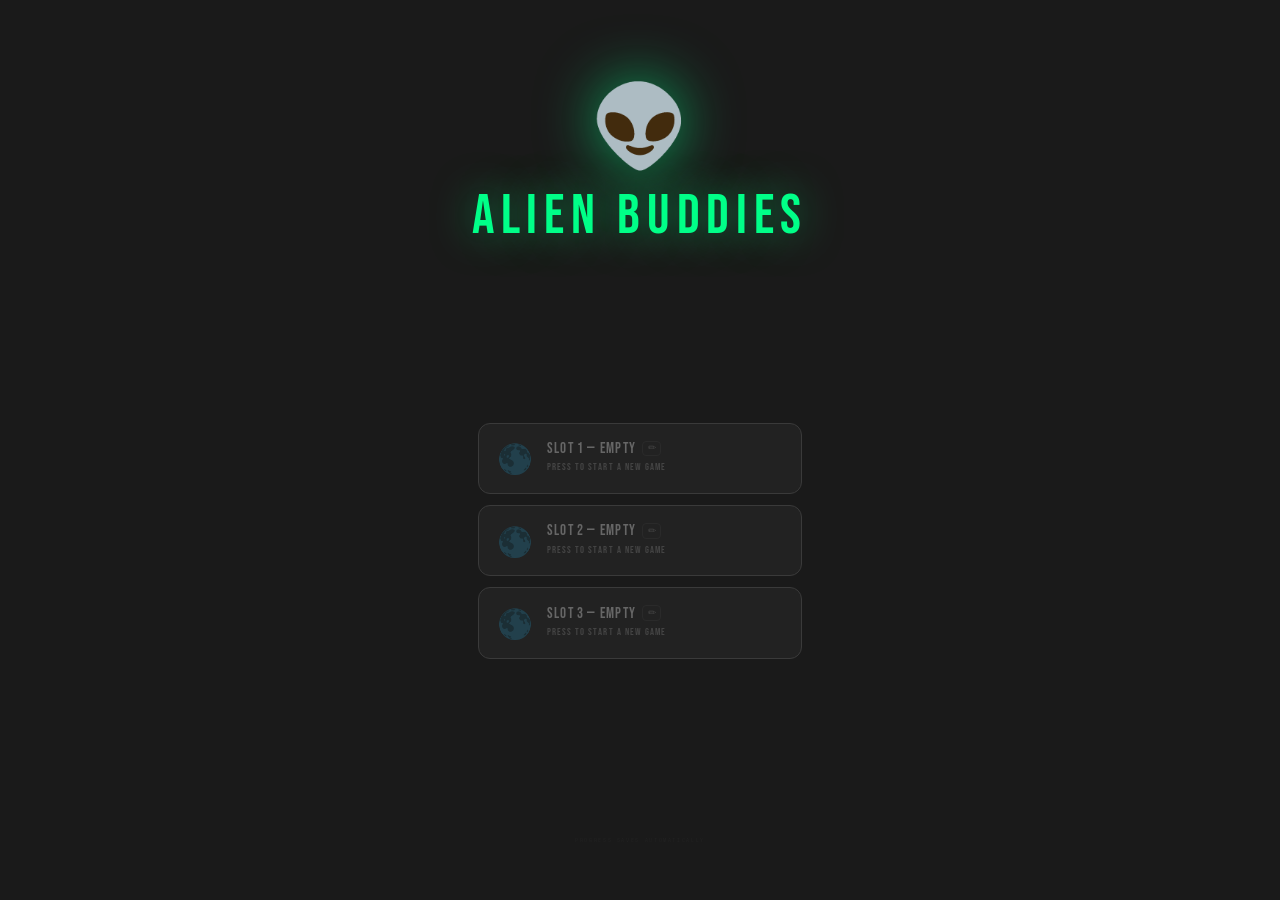
==== Alien_Buddies_-_Version_0.1.html @ 4c6b8d51 "Add files via upload" ====
<!DOCTYPE html>
<html lang="en">
<head>
<meta charset="UTF-8">
<meta name="viewport" content="width=device-width, initial-scale=1.0, user-scalable=no, viewport-fit=cover">
<meta name="apple-mobile-web-app-capable" content="yes">
<meta name="apple-mobile-web-app-status-bar-style" content="black-translucent">
<meta name="apple-mobile-web-app-title" content="Alien Buddies">
<meta name="mobile-web-app-capable" content="yes">
<meta name="theme-color" content="#000000">
<link rel="apple-touch-icon" href="[data-uri]">
<title>Alien Buddies v0.1</title>
<link rel="icon" href="data:image/svg+xml,<svg xmlns='http://www.w3.org/2000/svg' viewBox='0 0 100 100'><text y='.9em' font-size='90'>👽</text></svg>">
<link href="https://fonts.googleapis.com/css2?family=Bebas+Neue&family=Space+Mono:wght@400;700&display=swap" rel="stylesheet">
<style>
*,*::before,*::after{box-sizing:border-box;margin:0;padding:0;}
html,body{height:100%;background:#0a0a0a;color:#fff;font-family:'Space Mono',monospace;overflow:hidden;touch-action:none;user-select:none;-webkit-user-select:none;}

/* ─── SCREENS ─── */
.screen{position:fixed;inset:0;display:flex;flex-direction:column;transition:opacity .4s,transform .4s;}
#homeScreen{background:#1a1a1a;z-index:20;}
#gameScreen{z-index:10;}
.view{position:fixed;inset:0;display:flex;flex-direction:column;transition:transform .38s cubic-bezier(.4,0,.2,1);}
#gameView{transform:translateX(0);}
#storeView{transform:translateX(100%);background:#0a0a0a;z-index:10;}
#bunkerView{transform:translateX(100%);background:rgba(10,10,10,.92);z-index:10;}
body.store-open #gameView{transform:translateX(-100%);}
body.store-open #storeView{transform:translateX(0);}
body.bunker-open #gameView{transform:translateX(-100%);}
body.bunker-open #bunkerView{transform:translateX(0);}
body.bunker-open #soundboardBtn,body.bunker-open #padEditToggleBtn,body.bunker-open #partyBtn,body.bunker-open #socialsBtn{display:none!important;}
body.store-open #soundboardBtn,body.store-open #padEditToggleBtn,body.store-open #partyBtn,body.store-open #socialsBtn{display:none!important;}

/* ─── HOME ─── */
#homeScreen{align-items:center;justify-content:space-between;padding:3rem 2rem 3.5rem;}
#homeScreen.hidden{opacity:0;pointer-events:none;transform:scale(.96);}
.home-logo{display:flex;flex-direction:column;align-items:center;gap:.4rem;margin-top:1rem;}
.home-logo-emoji{font-size:clamp(4rem,18vw,7rem);filter:drop-shadow(0 0 30px rgba(0,255,136,.6));animation:logoFloat 3s ease-in-out infinite;}
@keyframes logoFloat{0%,100%{transform:translateY(0)}50%{transform:translateY(-12px)}}
.home-logo-title{font-family:'Bebas Neue',sans-serif;font-size:clamp(2.6rem,12vw,5rem);letter-spacing:.12em;color:#00ff88;line-height:1;text-shadow:0 0 40px rgba(0,255,136,.5);}
.home-logo-sub{font-size:.5rem;color:#5a9a6a;letter-spacing:.35em;text-transform:uppercase;}
.home-slots-label{font-size:.42rem;color:#888;letter-spacing:.35em;text-transform:uppercase;margin-bottom:.7rem;text-align:center;}
.home-slots{display:flex;flex-direction:column;gap:.7rem;width:100%;max-width:340px;}
.slot-card{background:#222;border:1px solid #3a3a3a;border-radius:12px;padding:.85rem 1.1rem;display:flex;align-items:center;gap:.9rem;cursor:pointer;touch-action:manipulation;transition:border-color .2s,background .2s,transform .15s;}
.slot-card:active{transform:scale(.97);}
.slot-card.has-save{border-color:#2a5a3a;}
.slot-card.has-save:active{background:#0a1a0f;border-color:#00ff88;}
.slot-card.empty-save:active{background:#1a1a1a;border-color:#333;}
.slot-icon{font-size:1.8rem;flex-shrink:0;}
.slot-info{flex:1;min-width:0;}
.slot-name{font-family:'Bebas Neue',sans-serif;font-size:1rem;letter-spacing:.1em;color:#00ff88;line-height:1;}
.slot-name.empty{color:#666;}
.slot-detail{font-family:'Bebas Neue',sans-serif;font-size:.65rem;color:#5a9a6a;letter-spacing:.1em;text-transform:uppercase;line-height:1.5;}
.slot-detail.empty{font-family:'Bebas Neue',sans-serif;color:#444;}
.slot-actions{display:flex;gap:.4rem;flex-shrink:0;}
.slot-del-btn{background:transparent;border:1px solid #555;color:#777;font-size:.7rem;padding:.3rem .5rem;border-radius:6px;cursor:pointer;touch-action:manipulation;transition:border-color .2s,color .2s;}
.slot-del-btn:active{border-color:#ff4444;color:#ff4444;}
#deleteConfirm{position:fixed;inset:0;background:rgba(0,0,0,.85);z-index:100;display:none;align-items:center;justify-content:center;flex-direction:column;gap:1rem;}
#deleteConfirm.show{display:flex;}
.confirm-box{background:#141414;border:1px solid #333;border-radius:14px;padding:1.5rem 1.8rem;text-align:center;max-width:280px;}
.confirm-title{font-family:'Bebas Neue',sans-serif;font-size:1.4rem;color:#ff4444;letter-spacing:.1em;}
.confirm-sub{font-size:.42rem;color:#666;letter-spacing:.15em;text-transform:uppercase;margin-top:.4rem;}
.confirm-btns{display:flex;gap:.7rem;margin-top:1.2rem;}
.confirm-btn{flex:1;font-family:'Bebas Neue',sans-serif;font-size:.9rem;letter-spacing:.1em;padding:.55rem;border-radius:8px;cursor:pointer;touch-action:manipulation;border:1px solid;}
.confirm-btn.yes{background:#1a0000;border-color:#ff4444;color:#ff4444;}
.confirm-btn.no{background:#1a1a1a;border-color:#333;color:#888;}

/* ─── GAME SCREEN ─── */
.app{display:flex;flex-direction:column;align-items:center;justify-content:space-between;height:100%;padding:1.4rem 1.5rem 1.5rem;padding-top:max(1.4rem,env(safe-area-inset-top,0px));position:relative;}
#alienLayer{position:fixed;inset:0;pointer-events:none;z-index:15;overflow:hidden;}
.bouncer{position:absolute;font-size:1.6rem;line-height:1;will-change:transform;display:flex;flex-direction:column;align-items:center;gap:4px;}
.bouncer-emoji{display:block;}
.bouncer-name{font-family:'Space Mono',monospace;font-size:9px;letter-spacing:.04em;white-space:nowrap;opacity:.9;text-shadow:0 1px 4px rgba(0,0,0,1),0 0 8px rgba(0,0,0,.8);transition:opacity .3s;text-align:center;max-width:64px;overflow:hidden;text-overflow:ellipsis;line-height:1;font-weight:700;}
.bouncer-name.hidden{opacity:0;}
.header{text-align:center;z-index:3;position:relative;width:100%;}
.game-title{font-family:'Bebas Neue',sans-serif;font-size:clamp(1.4rem,5.5vw,2.2rem);letter-spacing:.1em;line-height:1;color:#00ff88;transition:color .5s;display:flex;align-items:center;justify-content:center;gap:.3rem;}
.game-title-emoji{font-size:clamp(1.2rem,4.5vw,1.9rem);}
.subtitle{font-size:.42rem;color:#3a6a4a;letter-spacing:.35em;text-transform:uppercase;margin-top:.1rem;}
.btn-left{position:absolute;left:0;top:50%;transform:translateY(-50%);}
.btn-right{position:absolute;right:0;top:50%;transform:translateY(-50%);}
.nav-btn{background:#1a1a1a;border:1px solid #333;color:#e8ff00;font-family:'Bebas Neue',sans-serif;font-size:.78rem;letter-spacing:.07em;padding:.3rem .55rem;border-radius:6px;cursor:pointer;transition:background .2s,border-color .2s;touch-action:manipulation;white-space:nowrap;}
.nav-btn:active{background:#252500;border-color:#e8ff00;}
.nav-btn.alien-btn{color:#00ff88;border-color:#1a3a2a;background:#0a1a0f;}
.nav-btn.alien-btn:active{background:#001a0a;border-color:#00ff88;}

/* ─── SOUNDBOARD BUTTON (bottom left, replaces options) ─── */
#padEditToggleBtn{position:fixed;bottom:1.4rem;left:7.8rem;z-index:50;font-family:'Bebas Neue',sans-serif;font-size:.82rem;letter-spacing:.08em;padding:.42rem .72rem;border-radius:50px;border:1px solid #333;background:#111;color:#666;cursor:pointer;touch-action:manipulation;transition:border-color .2s,color .2s,background .2s;}
#socialsBtn{display:none;}
body.desktop-mode #socialsBtn{display:block;position:fixed;bottom:1.4rem;left:7.8rem;z-index:50;font-family:'Bebas Neue',sans-serif;font-size:.82rem;letter-spacing:.08em;padding:.42rem .72rem;border-radius:50px;border:1px solid #333;background:#111;color:#666;cursor:pointer;touch-action:manipulation;transition:border-color .2s,color .2s,background .2s;}
body.desktop-mode #socialsBtn:active{background:#1a1a1a;border-color:#6699ff;color:#6699ff;}
#padEditToggleBtn:active{background:#1a1a1a;border-color:#555;}
#padEditToggleBtn.active{border-color:#a0a8ff;color:#a0a8ff;background:#0a0a1a;box-shadow:0 0 12px -3px rgba(160,168,255,.5);}
#soundboardBtn{position:fixed;bottom:1.4rem;left:1.4rem;z-index:50;font-family:'Bebas Neue',sans-serif;font-size:.82rem;letter-spacing:.08em;padding:.42rem .72rem;border-radius:50px;border:1px solid #333;background:#111;color:#666;cursor:pointer;touch-action:manipulation;transition:border-color .2s,color .2s,background .2s;}
#soundboardBtn:active{background:#1a1a1a;border-color:#555;color:#aaa;}
#soundboardBtn.unlocked{border-color:#a0a8ff;color:#a0a8ff;background:#0a0a1a;}

/* ─── SOUNDBOARD PANEL ─── */
#soundboardPanel{position:fixed;bottom:4.8rem;left:1.4rem;z-index:55;background:#141414;border:1px solid #2a2a2a;border-radius:14px;padding:1rem 1.2rem;min-width:240px;max-width:290px;display:none;flex-direction:column;gap:.65rem;box-shadow:0 8px 32px rgba(0,0,0,.7);animation:panelIn .18s cubic-bezier(.34,1.2,.64,1) forwards;max-height:70vh;overflow-y:auto;}
#soundboardPanel.open{display:flex;}
@keyframes panelIn{from{opacity:0;transform:translateY(8px) scale(.97)}to{opacity:1;transform:translateY(0) scale(1)}}
.sb-title{font-family:'Bebas Neue',sans-serif;font-size:.8rem;letter-spacing:.18em;color:#444;text-transform:uppercase;padding-bottom:.4rem;border-bottom:1px solid #222;}
.sb-master-row{display:flex;align-items:center;justify-content:space-between;gap:.6rem;}
.sb-label{font-size:.38rem;letter-spacing:.15em;text-transform:uppercase;color:#888;flex-shrink:0;}
.sb-slider{flex:1;-webkit-appearance:none;appearance:none;height:3px;background:#333;border-radius:2px;outline:none;cursor:pointer;}
.sb-slider::-webkit-slider-thumb{-webkit-appearance:none;width:14px;height:14px;border-radius:50%;background:#a0a8ff;cursor:pointer;}
.sb-vol-num{font-family:'Space Mono',monospace;font-size:16px;width:38px;background:#111;border:1px solid #222;border-radius:4px;color:#888;text-align:center;padding:2px 2px;outline:none;-moz-appearance:textfield;flex-shrink:0;}
.sb-vol-num:focus{border-color:#a0a8ff;color:#a0a8ff;}
.sb-vol-num::-webkit-outer-spin-button,.sb-vol-num::-webkit-inner-spin-button{-webkit-appearance:none;}
.sb-sounds-list{display:flex;flex-direction:column;gap:.45rem;}
.sb-sound-row{display:flex;align-items:center;gap:.5rem;}
.sb-sound-dot{width:7px;height:7px;border-radius:50%;flex-shrink:0;}
.sb-sound-name{font-family:'Bebas Neue',sans-serif;font-size:.58rem;letter-spacing:.08em;flex:0 0 70px;white-space:nowrap;overflow:hidden;text-overflow:ellipsis;}
.sb-sound-slider{flex:1;-webkit-appearance:none;appearance:none;height:3px;background:#333;border-radius:2px;outline:none;cursor:pointer;}
.sb-sound-slider::-webkit-slider-thumb{-webkit-appearance:none;width:11px;height:11px;border-radius:50%;background:#a0a8ff;cursor:pointer;}
.sb-mute-btn{font-size:.75rem;padding:.1rem .3rem;border-radius:5px;border:1px solid #2a2a2a;background:#111;cursor:pointer;touch-action:manipulation;transition:all .15s;flex-shrink:0;line-height:1;}
.sb-toggle-row{display:flex;align-items:center;justify-content:space-between;gap:.5rem;}
.sb-checkbox-wrap{position:relative;display:inline-flex;align-items:center;cursor:pointer;flex-shrink:0;}
.sb-checkbox-wrap input{position:absolute;opacity:0;width:0;height:0;}
.sb-checkbox-track{width:34px;height:18px;background:#222;border-radius:9px;border:1px solid #333;transition:background .2s,border-color .2s;position:relative;display:block;}
.sb-checkbox-thumb{position:absolute;top:2px;left:2px;width:12px;height:12px;border-radius:50%;background:#555;transition:transform .2s,background .2s;}
.sb-checkbox-wrap input:checked+.sb-checkbox-track{background:#0a1a0f;border-color:#00ff88;}
.sb-checkbox-wrap input:checked+.sb-checkbox-track .sb-checkbox-thumb{transform:translateX(16px);background:#00ff88;}
.sb-mute-btn.muted{border-color:#ff4444;}

/* Score */
.score-section{text-align:center;z-index:3;}
.score{font-family:'Bebas Neue',sans-serif;font-size:clamp(2.6rem,12vw,5.5rem);line-height:1;letter-spacing:-.02em;}
.score-sub{font-family:'Space Mono',monospace;font-size:clamp(.52rem,1.8vw,.75rem);color:#3a6a4a;letter-spacing:.04em;line-height:1.3;margin-top:.15rem;min-height:.9rem;transition:opacity .3s;word-break:break-all;white-space:normal;overflow-wrap:break-word;padding:0 .5rem;}
.score.flash{text-shadow:0 0 40px rgba(255,255,255,.9);}
.multiplier{font-size:.5rem;letter-spacing:.25em;text-transform:uppercase;margin-top:.1rem;color:#e8ff00;transition:color .5s;}
.auto-info{margin-top:.28rem;display:none;flex-direction:column;align-items:center;gap:2px;}
.auto-info.visible{display:flex;}
.auto-info-row{font-size:.38rem;letter-spacing:.2em;text-transform:uppercase;color:#555;}
.auto-info-row span{color:#e8ff00;transition:color .5s;}
.auto-pulse{width:5px;height:5px;border-radius:50%;background:#e8ff00;display:inline-block;margin-right:4px;animation:pulse 1s ease-in-out infinite;vertical-align:middle;transition:background .5s;}
@keyframes pulse{0%,100%{opacity:1;transform:scale(1)}50%{opacity:.35;transform:scale(.65)}}
.alien-mult-info{margin-top:.2rem;font-size:.38rem;letter-spacing:.2em;text-transform:uppercase;color:#555;display:none;}
.alien-mult-info.visible{display:block;}
.alien-mult-info span{color:#00ff88;}

/* Dual tier grids */
.tiers-dual-wrap{display:flex;gap:18px;align-items:flex-start;justify-content:center;z-index:3;width:100%;}
.tiers-col{display:flex;flex-direction:column;align-items:center;gap:4px;overflow-y:auto;max-height:38vh;-webkit-overflow-scrolling:touch;scrollbar-width:none;}
.tiers-col::-webkit-scrollbar{display:none;}
.tiers-col-label{font-family:'Bebas Neue',sans-serif;font-size:.52rem;letter-spacing:.28em;text-transform:uppercase;color:#3a6a4a;margin-bottom:1px;}
.tiers-container{display:flex;flex-direction:column;gap:5px;align-items:center;overflow-y:auto;max-height:22vh;-webkit-overflow-scrolling:touch;scrollbar-width:none;}
.tiers-container::-webkit-scrollbar{display:none;}
.tiers-divider{width:1px;background:#222;align-self:stretch;margin:0 2px;flex-shrink:0;}
.tier-row{display:flex;align-items:center;justify-content:center;gap:0;opacity:0;transform:translateY(6px);animation:tierIn .35s ease-out forwards;}
@keyframes tierIn{to{opacity:1;transform:translateY(0);}}
.tier-spacer{width:40px;flex-shrink:0;}
.tier-dots{display:flex;gap:5px;align-items:center;justify-content:center;flex:0 0 auto;margin:0 8px;}
.tier-dot{width:9px;height:9px;border-radius:50%;background:#333;flex-shrink:0;transition:background .12s,transform .12s,box-shadow .12s;}
.tier-dot.lit{transform:scale(1.3);}
.tier-dot.pop{animation:dotPop .3s cubic-bezier(.34,1.56,.64,1) forwards;}
@keyframes dotPop{0%{transform:scale(1.3)}50%{transform:scale(1.9)}100%{transform:scale(1.3)}}
.tier-mult{font-family:'Bebas Neue',sans-serif;font-size:.8rem;letter-spacing:.05em;width:40px;flex-shrink:0;opacity:0;transition:opacity .5s;text-align:left;}
.tier-mult.show{opacity:1;}

/* ─── SEQUENCER (replaces dots when active) ─── */
.seq-area{width:100%;z-index:3;display:none;}
.seq-area.visible{display:block;}
.seq-area-header{display:flex;align-items:center;justify-content:space-between;margin-bottom:4px;}
.seq-area-label{font-family:'Bebas Neue',sans-serif;font-size:.6rem;letter-spacing:.22em;color:#3a3a6a;text-transform:uppercase;}
.seq-playpause-btn.playing{color:#00ff88;border-color:#00ff88;}
.seq-mode-pills{display:flex;gap:2px;background:#0a0a14;border:1px solid #1a1a2a;border-radius:5px;padding:2px;}
.seq-mode-pill{font-family:'Bebas Neue',sans-serif;font-size:.55rem;letter-spacing:.1em;padding:.12rem .38rem;border-radius:3px;border:none;background:transparent;color:#333;cursor:pointer;transition:all .12s;touch-action:manipulation;}
.seq-mode-pill.active{background:#1a1a3a;color:#a0a8ff;}
.seq-bpm-wrap{display:flex;align-items:center;gap:2px;}
.seq-bpm-btn{padding:.1rem .32rem!important;font-size:.85rem!important;line-height:1;}
.seq-bpm-display{font-family:'Bebas Neue',sans-serif;font-size:.72rem;letter-spacing:.08em;color:#a0a8ff;min-width:24px;text-align:center;}
.seq-bottom-row{display:flex;gap:4px;margin-top:3px;}
.seq-save-pat-btn{font-family:'Bebas Neue',sans-serif;font-size:.52rem;letter-spacing:.08em;padding:.18rem .5rem;border-radius:4px;border:1px solid #1a1a3a;background:#0d0d1c;color:#5555aa;cursor:pointer;touch-action:manipulation;transition:all .12s;white-space:nowrap;}
.seq-save-pat-btn:hover{color:#a0a8ff;border-color:#a0a8ff;}
.seq-arrange-header{display:flex;align-items:center;justify-content:space-between;margin-bottom:3px;}
/* Arrangement playhead */
.seq-arr-ph-row{display:flex;gap:2px;margin-bottom:3px;height:6px;}
.seq-arr-ph-cell{flex:1;border-radius:2px;background:#1a1a2a;transition:background .05s;}
.seq-arr-ph-cell.lit{background:#a0a8ff;box-shadow:0 0 6px #a0a8ff;}
/* Arrangement grid */
.seq-arr-grid{display:flex;gap:2px;flex-wrap:wrap;overflow-y:auto;-webkit-overflow-scrolling:touch;}
body.desktop-mode .seq-arr-grid{max-height:28vh;}
.seq-arr-bar{flex:1;min-width:calc(25% - 2px);max-width:calc(25% - 2px);aspect-ratio:1.6;border-radius:5px;border:1px solid #1a1a2a;background:#0d0d1c;display:flex;flex-direction:column;align-items:center;justify-content:center;cursor:pointer;touch-action:manipulation;transition:all .12s;overflow:hidden;position:relative;}
.seq-arr-bar:hover{border-color:#2a2a4a;}
.seq-arr-bar.playing{box-shadow:0 0 8px var(--bc,#a0a8ff);border-color:var(--bc,#a0a8ff);}
.seq-arr-bar.empty{border-style:dashed;opacity:.5;}
.seq-arr-bar-name{font-family:'Bebas Neue',sans-serif;font-size:.55rem;letter-spacing:.07em;text-align:center;padding:0 2px;line-height:1.2;white-space:nowrap;overflow:hidden;text-overflow:ellipsis;max-width:100%;}
.seq-arr-bar-idx{font-size:.38rem;letter-spacing:.1em;opacity:.4;font-family:'Bebas Neue',sans-serif;}
/* Pattern library */
.match-card{border-radius:10px;cursor:pointer;position:relative;transform-style:preserve-3d;transition:transform .4s cubic-bezier(.4,0,.2,1);touch-action:manipulation;width:100%;aspect-ratio:3/4;}
.match-card.flipped{transform:rotateY(180deg);}
.match-card.matched{transform:rotateY(180deg);pointer-events:none;}
.match-card-face{position:absolute;inset:0;border-radius:10px;backface-visibility:hidden;display:flex;align-items:center;justify-content:center;overflow:hidden;width:100%;height:100%;}
.match-card-back{background:linear-gradient(135deg,#0a1a2a,#05100a);border:1px solid #0d2a1a;}
.match-card-back::after{content:'👾';font-size:clamp(1.8rem,5cqw,2.8rem);opacity:.3;}
.match-card-front{transform:rotateY(180deg);border:2px solid transparent;font-size:clamp(1.6rem,6cqw,3rem);}
.match-card.matched .match-card-front{border-color:#00ff88;box-shadow:0 0 14px -2px rgba(0,255,136,.5);}
.match-card.wrong .match-card-front{border-color:#ff4444;}
.seq-pat-library{display:flex;flex-direction:column;gap:3px;max-height:120px;overflow-y:auto;touch-action:pan-y;-webkit-overflow-scrolling:touch;}
.seq-song-slots{display:flex;flex-direction:column;gap:3px;max-height:160px;overflow-y:auto;touch-action:pan-y;-webkit-overflow-scrolling:touch;-webkit-scrollbar:none;}
.seq-song-slot{display:flex;align-items:center;gap:6px;padding:.32rem .5rem;background:#0d0d1c;border:1px solid #1a1a2a;border-radius:7px;cursor:pointer;touch-action:manipulation;transition:border-color .1s;}
.seq-song-slot.playing{border-color:var(--sc,#a0a8ff);background:color-mix(in srgb,var(--sc,#a0a8ff) 10%,transparent);}
.seq-song-slot-idx{font-family:'Bebas Neue',sans-serif;font-size:.55rem;letter-spacing:.08em;color:#333;width:12px;flex-shrink:0;text-align:center;}
.seq-song-slot-dot{width:7px;height:7px;border-radius:50%;flex-shrink:0;}
.seq-song-slot-name{font-family:'Bebas Neue',sans-serif;font-size:.7rem;letter-spacing:.08em;flex:1;}
.seq-song-slot-bars{font-family:'Bebas Neue',sans-serif;font-size:.5rem;letter-spacing:.08em;color:#333;flex-shrink:0;}
.seq-song-slot-del{font-size:.5rem;padding:.1rem .28rem;border-radius:3px;border:1px solid #1a1a2a;background:transparent;color:#443333;cursor:pointer;touch-action:manipulation;transition:all .1s;flex-shrink:0;}
.seq-song-slot-del:hover{color:#ff4444;border-color:#ff4444;}
.seq-pat-library::-webkit-scrollbar{display:none;}
.seq-pat-row{display:flex;align-items:center;gap:5px;padding:.3rem .5rem;background:#0d0d1c;border:1px solid #1a1a2a;border-radius:7px;cursor:pointer;touch-action:manipulation;transition:all .1s;}
.seq-pat-row:hover{border-color:#2a2a3a;}
.seq-pat-row.selected{border-color:#a0a8ff;background:#0f0f22;}
.seq-pat-dot{width:8px;height:8px;border-radius:50%;flex-shrink:0;}
.seq-pat-name{font-family:'Bebas Neue',sans-serif;font-size:.72rem;letter-spacing:.08em;flex:1;}
.seq-pat-actions{display:flex;gap:3px;}
.seq-pat-load-btn,.seq-pat-del-btn{font-family:'Bebas Neue',sans-serif;font-size:.48rem;letter-spacing:.07em;padding:.12rem .32rem;border-radius:3px;border:1px solid #1a1a2a;background:transparent;cursor:pointer;touch-action:manipulation;transition:all .1s;}
.seq-pat-load-btn{color:#5555aa;}.seq-pat-load-btn:hover{color:#a0a8ff;border-color:#a0a8ff;}
.seq-pat-del-btn{color:#553333;}.seq-pat-del-btn:hover{color:#ff4444;border-color:#ff4444;}
.seq-bpm-wrap{display:flex;align-items:center;gap:3px;}
.seq-bpm-btn{padding:.1rem .35rem!important;font-size:.85rem!important;line-height:1;}
.seq-bpm-display{font-family:'Bebas Neue',sans-serif;font-size:.75rem;letter-spacing:.1em;color:#a0a8ff;min-width:28px;text-align:center;}
.seq-hdr-btn{font-size:.75rem;padding:.15rem .4rem;border-radius:4px;border:1px solid #1a1a2a;background:#0d0d1c;color:#4444aa;cursor:pointer;touch-action:manipulation;transition:all .1s;line-height:1;}
.seq-hdr-btn:hover{border-color:#a0a8ff;color:#a0a8ff;}
.seq-ph-bar{display:grid;grid-template-columns:62px 1fr 42px;gap:4px;margin-bottom:3px;}
.seq-ph-cells{display:grid;grid-template-columns:repeat(16,1fr);gap:2px;}
.seq-ph-cell{height:3px;border-radius:1px;background:#222;transition:background .04s,box-shadow .04s;}
.seq-ph-cell.lit{background:#a0a8ff;box-shadow:0 0 5px #a0a8ff;}
.seq-layer-row{display:grid;grid-template-columns:62px 1fr 42px;gap:4px;align-items:center;padding:2px 0;border-top:1px solid #1a1a1a;}
.seq-layer-row:first-of-type{border-top:none;}
.seq-snd-pill{display:flex;align-items:center;gap:4px;background:#141414;border:1px solid #1e1e1e;border-radius:5px;padding:.2rem .35rem;cursor:pointer;touch-action:manipulation;min-width:0;overflow:hidden;transition:border-color .12s;}
.seq-snd-pill:hover{border-color:#2a2a2a;}
.seq-pill-dot{width:5px;height:5px;border-radius:50%;flex-shrink:0;}
.seq-pill-name{font-family:'Bebas Neue',sans-serif;font-size:.55rem;letter-spacing:.07em;white-space:nowrap;overflow:hidden;text-overflow:ellipsis;min-width:0;}
.seq-steps{display:grid;grid-template-columns:repeat(16,1fr);gap:2px;}
.seq-step{height:18px;border-radius:3px;background:#1a1a1a;border:1px solid transparent;cursor:pointer;touch-action:manipulation;transition:background .06s,box-shadow .06s;}
.seq-step:nth-child(4n+1){border-left:2px solid #252525;}
.seq-step:hover{background:#222;}
.seq-step.on{background:var(--lc);border-color:var(--lc);box-shadow:0 0 5px -1px var(--lc);}
.seq-step.flash{animation:sflash .12s ease-out;}
@keyframes sflash{0%{filter:brightness(2.5)}100%{filter:brightness(1)}}
.seq-row-ctrl{display:flex;gap:2px;justify-content:flex-end;}
.seq-rc-btn{font-size:.5rem;width:18px;height:18px;display:flex;align-items:center;justify-content:center;border-radius:3px;border:1px solid #222;background:#141414;color:#444;cursor:pointer;touch-action:manipulation;transition:all .1s;flex-shrink:0;}
.seq-rc-btn:hover{color:#888;border-color:#333;}
.seq-rc-btn.muted{color:#ff3355;border-color:#ff3355;}
.seq-add-btn{font-family:'Bebas Neue',sans-serif;font-size:.55rem;letter-spacing:.1em;width:100%;padding:.2rem 0;margin-top:3px;border-radius:4px;border:1px dashed #222;background:transparent;color:#333;cursor:pointer;touch-action:manipulation;transition:all .12s;text-align:center;}
.seq-add-btn:hover{border-color:#33ff99;color:#33ff99;}
.seq-add-btn:disabled{opacity:.2;cursor:default;pointer-events:none;}

/* ─── FULLSCREEN SEQUENCER MODAL ─── */
#seqFullModal{position:fixed;inset:0;z-index:200;background:#080810;display:none;flex-direction:column;padding:0;}
#seqFullModal.open{display:flex;}
#seqFullInner{display:flex;flex-direction:column;width:100%;height:100%;padding:1rem 1.2rem 1.4rem;gap:.7rem;overflow:hidden;transform-origin:center center;transition:transform .28s cubic-bezier(.4,0,.2,1),opacity .28s;}
#seqFullHeader{display:flex;align-items:center;justify-content:space-between;flex-shrink:0;}
#seqFullTitle{font-family:'Bebas Neue',sans-serif;font-size:1.2rem;letter-spacing:.15em;color:#a0a8ff;}
#seqFullHint{font-size:.35rem;letter-spacing:.18em;color:#2a2a4a;text-transform:uppercase;}
body.desktop-mode #seqFullHint{display:none;}
body.desktop-mode #seqFullZoomHint{display:none;}
#seqFullCloseBtn{font-family:'Bebas Neue',sans-serif;font-size:.75rem;letter-spacing:.1em;padding:.3rem .7rem;border-radius:6px;border:1px solid #a0a8ff;background:#0a0a1a;color:#a0a8ff;cursor:pointer;touch-action:manipulation;}
#seqFullPhBar{display:grid;grid-template-columns:repeat(16,1fr);gap:3px;flex-shrink:0;}
#seqFullPhBar{grid-template-columns:80px 1fr 52px;gap:6px;}
#seqFullPhBar .seq-ph-cells{}
#seqFullPhBar .seq-ph-cell{height:5px;}
#seqFullLayers{flex:1;display:flex;flex-direction:column;gap:6px;overflow-y:auto;}
#seqFullLayers .seq-layer-row{display:grid;grid-template-columns:80px 1fr 52px;gap:6px;padding:4px 0;border-top:1px solid #1a1a1a;}
#seqFullLayers .seq-layer-row:first-of-type{border-top:none;}
#seqFullLayers .seq-snd-pill{padding:.3rem .5rem;}
#seqFullLayers .seq-pill-name{font-size:.72rem;}
#seqFullLayers .seq-steps{gap:3px;}
#seqFullLayers .seq-step{height:clamp(28px,5vh,48px);border-radius:5px;}
#seqFullLayers .seq-step:nth-child(4n+1){border-left:3px solid #252525;}
#seqFullLayers .seq-rc-btn{width:24px;height:24px;font-size:.65rem;}
#seqFullAddBtn{flex-shrink:0;font-size:.7rem;padding:.35rem 0;}

/* ─── VIEW TOGGLE BAR ─── */
.view-toggle-bar{display:flex;gap:5px;width:100%;z-index:3;margin-bottom:4px;}
.vtb-btn{flex:1;font-family:'Bebas Neue',sans-serif;font-size:.85rem;letter-spacing:.12em;padding:.25rem .5rem;border-radius:6px;border:1px solid #1a1a2a;background:#0d0d1c;color:#2a2a5a;cursor:pointer;touch-action:manipulation;transition:all .18s;}
.vtb-btn.active{background:#1a1a3a;border-color:#a0a8ff;color:#a0a8ff;box-shadow:0 0 14px -4px rgba(160,168,255,.55);}
.vtb-btn:not(.active):hover{border-color:#2a2a44;color:#4a4a88;}

.pad-edit-btn{font-family:'Bebas Neue',sans-serif;font-size:.72rem;letter-spacing:.12em;padding:.28rem .65rem;border-radius:6px;border:1px solid #2a2a2a;background:#111;color:#555;cursor:pointer;touch-action:manipulation;transition:all .15s;}
.pad-edit-btn:hover{border-color:#a0a8ff;color:#a0a8ff;}
.pad-edit-btn.active{border-color:#a0a8ff;color:#a0a8ff;background:#0a0a1a;box-shadow:0 0 10px -3px rgba(160,168,255,.5);}
.sb-editpads-btn{font-family:'Bebas Neue',sans-serif;font-size:.62rem;letter-spacing:.1em;padding:.22rem .55rem;border-radius:6px;border:1px solid #2a2a2a;background:#111;color:#555;cursor:pointer;touch-action:manipulation;transition:all .15s;white-space:nowrap;}
.sb-editpads-btn:hover{border-color:#a0a8ff;color:#a0a8ff;}
.sb-editpads-btn.active{border-color:#a0a8ff;color:#a0a8ff;background:#0a0a1a;box-shadow:0 0 8px -2px rgba(160,168,255,.5);}
.pad.edit-mode{border-color:#a0a8ff !important;box-shadow:0 0 0 1px #a0a8ff,0 0 12px -2px rgba(160,168,255,.4) !important;}
.pad.edit-mode .pad-edit-hint{display:flex;}
.pad-edit-hint{display:none;position:absolute;inset:0;align-items:center;justify-content:center;font-size:1.1rem;background:rgba(10,10,26,.55);border-radius:inherit;pointer-events:none;}

/* ─── DRUM PAD GRID ─── */
.pad-area{width:100%;z-index:3;padding-bottom:4.5rem;}
body.desktop-mode .pad-area{padding-bottom:1rem;max-width:480px;width:100%;margin:0 auto;}
body.desktop-mode .pad{aspect-ratio:4/3;}
body.desktop-mode .pad-grid[data-pads="1"]{grid-template-columns:1fr;max-width:160px;margin:0 auto;}
body.desktop-mode .pad-grid[data-pads="2"]{max-width:326px;margin:0 auto;}
/* Compact pad layout when arrangement view is active */
body.desktop-mode.arr-mode .pad-area{max-width:100%;}
body.desktop-mode.arr-mode .pad{aspect-ratio:5/2;}
body.desktop-mode.arr-mode .pad-grid{grid-template-columns:repeat(4,1fr)!important;grid-template-rows:unset!important;}
body.desktop-mode.arr-mode .pad-grid[data-pads="1"]{grid-template-columns:1fr!important;max-width:140px;}
body.desktop-mode.arr-mode .pad-grid[data-pads="2"]{grid-template-columns:1fr 1fr!important;max-width:unset;}
body.desktop-mode.arr-mode .pad-grid[data-pads="3"]{grid-template-columns:1fr 1fr 1fr!important;}
.pad-count-selector{display:flex;gap:4px;justify-content:center;margin-bottom:6px;flex-wrap:wrap;}
.pad-count-btn{font-family:'Bebas Neue',sans-serif;font-size:.72rem;letter-spacing:.1em;width:28px;height:28px;border-radius:6px;border:1px solid #2a2a2a;background:#111;color:#555;cursor:pointer;touch-action:manipulation;transition:all .15s;display:flex;align-items:center;justify-content:center;flex-shrink:0;}
.pad-count-btn.active{border-color:#a0a8ff;color:#a0a8ff;background:#0a0a1a;}
.pad-count-btn.locked{opacity:.25;cursor:not-allowed;}
.pad-grid{display:grid;gap:6px;width:100%;}
.pad-grid[data-pads="1"]{grid-template-columns:1fr;}
.pad-grid[data-pads="2"]{grid-template-columns:1fr 1fr;}
.pad-grid[data-pads="3"]{grid-template-columns:1fr 1fr 1fr;}
.pad-grid[data-pads="4"]{grid-template-columns:1fr 1fr;grid-template-rows:1fr 1fr;}
.pad-grid[data-pads="5"]{grid-template-columns:1fr 1fr 1fr;grid-template-rows:1fr 1fr;}
.pad-grid[data-pads="6"]{grid-template-columns:1fr 1fr 1fr;grid-template-rows:1fr 1fr;}
.pad-grid[data-pads="7"]{grid-template-columns:1fr 1fr 1fr 1fr;grid-template-rows:1fr 1fr;}
.pad-grid[data-pads="8"]{grid-template-columns:1fr 1fr 1fr 1fr;grid-template-rows:1fr 1fr;}
.pad{position:relative;overflow:hidden;border-radius:10px;background:#141414;border:1px solid #1e1e1e;cursor:pointer;touch-action:manipulation;transition:transform .08s cubic-bezier(.34,1.56,.64,1),box-shadow .12s,border-color .15s;display:flex;flex-direction:column;align-items:flex-start;justify-content:flex-end;padding:.45rem .55rem;aspect-ratio:1.4/1;}
.pad::before{content:'';position:absolute;inset:0;border-radius:inherit;background:radial-gradient(ellipse at 30% 30%,var(--pc) 0%,transparent 65%);opacity:.08;transition:opacity .12s;pointer-events:none;}
.pad.lit::before{opacity:.45;}
.pad.lit{transform:scale(.9);box-shadow:0 0 0 1px var(--pc),0 0 14px -3px var(--pc);}
.pad.lit .pad-rip{animation:prip .36s ease-out forwards;}
.pad-rip{position:absolute;inset:0;border-radius:inherit;pointer-events:none;background:radial-gradient(circle,var(--pc) 0%,transparent 70%);opacity:0;transform:scale(.3);}
@keyframes prip{0%{opacity:.25;transform:scale(.3)}100%{opacity:0;transform:scale(1.1)}}
.pad-dot{position:absolute;top:6px;right:6px;width:4px;height:4px;border-radius:50%;background:var(--pc);opacity:.35;transition:opacity .12s,box-shadow .12s;}
.pad.lit .pad-dot{opacity:1;box-shadow:0 0 5px 1px var(--pc);}
.pad-name{font-family:'Bebas Neue',sans-serif;font-size:clamp(.65rem,1.8vw,.88rem);letter-spacing:.09em;color:var(--pc);line-height:1;position:relative;z-index:1;}
.pad-sub{font-size:.28rem;letter-spacing:.12em;color:#444;text-transform:uppercase;margin-top:.1rem;position:relative;z-index:1;white-space:nowrap;overflow:hidden;text-overflow:ellipsis;max-width:100%;}
.pad-click-hint{position:absolute;inset:0;display:flex;align-items:center;justify-content:center;font-family:'Bebas Neue',sans-serif;font-size:clamp(.9rem,3vw,1.3rem);letter-spacing:.1em;color:rgba(255,255,255,.85);text-shadow:0 0 12px rgba(255,255,255,.4);pointer-events:none;z-index:2;text-align:center;padding:.3rem;}
.pad.no-sound{border-color:#2a1a1a;}
.pad.no-sound .pad-name{color:#553333;}
/* pad that's unlocked but has no sound assigned */
.pad.edit-mode{border-color:#a0a8ff!important;cursor:crosshair;}

/* ─── ALIEN PROFILE MODAL ─── */
#alienNameModal{position:fixed;inset:0;z-index:210;background:rgba(0,0,0,.82);display:none;align-items:center;justify-content:center;backdrop-filter:blur(8px);}
#alienNameModal.open{display:flex;}
#alienNameBox{background:#0a1a0f;border:1px solid var(--anc,#00ff88);border-radius:20px;padding:1.5rem 1.6rem 1.3rem;width:min(300px,88vw);display:flex;flex-direction:column;align-items:center;gap:.75rem;box-shadow:0 0 50px rgba(0,255,136,.12);animation:anmIn .22s cubic-bezier(.34,1.2,.64,1);position:relative;}
@keyframes anmIn{from{transform:scale(.88);opacity:0}to{transform:scale(1);opacity:1}}
#alienNameClose{position:absolute;top:.75rem;right:.75rem;font-size:.8rem;padding:.2rem .45rem;border-radius:5px;border:1px solid #1a3a2a;background:transparent;color:#3a6a4a;cursor:pointer;transition:all .12s;line-height:1;}
#alienNameClose:hover{color:#00ff88;border-color:#00ff88;}
#anmNavRow{display:flex;align-items:center;justify-content:space-between;width:100%;gap:.5rem;margin-top:.5rem;padding-top:.75rem;border-top:1px solid #1a3a2a;}
.anm-nav-btn{font-family:'Bebas Neue',sans-serif;font-size:1.8rem;line-height:1;padding:.1rem .6rem;border-radius:8px;border:1px solid #1a3a2a;background:transparent;color:#3a6a4a;cursor:pointer;touch-action:manipulation;transition:all .12s;flex-shrink:0;}
.anm-nav-btn:hover{color:var(--anc,#00ff88);border-color:var(--anc,#00ff88);}
.anm-nav-btn:disabled{opacity:.2;cursor:default;}
#anmCounter{font-family:'Bebas Neue',sans-serif;font-size:.75rem;letter-spacing:.2em;color:#3a6a4a;flex:1;text-align:center;}
#alienNamePreview{font-size:3.8rem;filter:drop-shadow(0 0 14px var(--anc,#00ff88));line-height:1;margin:.2rem 0;}
#anmName{font-family:'Bebas Neue',sans-serif;font-size:1.3rem;letter-spacing:.1em;color:var(--anc,#00ff88);min-height:1.4rem;text-align:center;}
#anmEditSection{width:100%;display:flex;flex-direction:column;gap:.5rem;}
#alienNameInput{font-family:'Space Mono',monospace;font-size:16px;background:#061208;border:1px solid #1a3a2a;border-radius:8px;padding:.5rem .7rem;color:#00ff88;outline:none;width:100%;text-align:center;letter-spacing:.05em;box-sizing:border-box;}
#alienNameInput:focus{border-color:var(--anc,#00ff88);}
#alienNameInput::placeholder{color:#1a4a2a;}
#alienNameBtns{display:flex;gap:.5rem;}
#alienNameSave{flex:1;font-family:'Bebas Neue',sans-serif;font-size:.85rem;letter-spacing:.1em;padding:.38rem;border-radius:8px;border:1px solid var(--anc,#00ff88);background:#0a2015;color:var(--anc,#00ff88);cursor:pointer;touch-action:manipulation;transition:all .15s;}
#alienNameSave:hover{background:#0a3020;}
#alienNameClear{font-family:'Bebas Neue',sans-serif;font-size:.85rem;letter-spacing:.1em;padding:.38rem .65rem;border-radius:8px;border:1px solid #1a3a2a;background:transparent;color:#3a6a4a;cursor:pointer;touch-action:manipulation;transition:all .15s;}
#alienNameClear:hover{color:#ff4444;border-color:#ff4444;}
#anmEditBtn{font-family:'Bebas Neue',sans-serif;font-size:.75rem;letter-spacing:.12em;padding:.28rem .7rem;border-radius:6px;border:1px solid #1a3a2a;background:transparent;color:#3a6a4a;cursor:pointer;touch-action:manipulation;transition:all .12s;align-self:center;}
#anmEditBtn:hover{color:var(--anc,#00ff88);border-color:var(--anc,#00ff88);}

/* ─── SCORE STATS MODAL ─── */
#scoreStatsModal{position:fixed;inset:0;z-index:195;background:rgba(0,0,0,.82);display:none;align-items:flex-end;justify-content:center;backdrop-filter:blur(8px);}
#scoreStatsModal.open{display:flex;}
#scoreStatsBox{background:#0a0a1a;border:1px solid #1a1a2a;border-radius:20px 20px 0 0;width:100%;max-width:500px;max-height:82vh;display:flex;flex-direction:column;animation:slideUp .22s cubic-bezier(.34,1.1,.64,1);}
#scoreStatsHeader{display:flex;align-items:center;justify-content:space-between;padding:1.1rem 1.3rem .8rem;flex-shrink:0;border-bottom:1px solid #1a1a2a;}
#scoreStatsTitle{font-family:'Bebas Neue',sans-serif;font-size:1.1rem;letter-spacing:.18em;color:#a0a8ff;}
#scoreStatsClose{font-size:.85rem;padding:.22rem .5rem;border-radius:6px;border:1px solid #1a1a2a;background:transparent;color:#444;cursor:pointer;transition:all .12s;}
#scoreStatsClose:hover{color:#a0a8ff;border-color:#a0a8ff;}
#scoreStatsList{flex:1;overflow-y:auto;padding:.8rem 1.1rem 2rem;display:flex;flex-direction:column;gap:.55rem;touch-action:pan-y;-webkit-overflow-scrolling:touch;}
#scoreStatsList::-webkit-scrollbar{display:none;}
.ss-section-label{font-family:'Bebas Neue',sans-serif;font-size:.62rem;letter-spacing:.2em;color:#333;margin-top:.4rem;}
.ss-row{display:flex;align-items:center;gap:.75rem;padding:.6rem .8rem;background:#0d0d1d;border:1px solid #1a1a2a;border-radius:10px;}
.ss-row.active{border-color:#2a2a4a;background:#0f0f22;}
.ss-icon{font-size:1.3rem;flex-shrink:0;width:2rem;text-align:center;}
.ss-info{flex:1;min-width:0;}
.ss-label{font-family:'Bebas Neue',sans-serif;font-size:.85rem;letter-spacing:.1em;color:#555;}
.ss-label.active{color:#a0a8ff;}
.ss-desc{font-size:.55rem;color:#333;letter-spacing:.08em;margin-top:1px;}
.ss-desc.active{color:#555;}
.ss-val{font-family:'Bebas Neue',sans-serif;font-size:1.3rem;letter-spacing:.04em;color:#2a2a4a;text-align:right;flex-shrink:0;}
.ss-val.active{color:#e0e8ff;}
.ss-val.gold{color:#ffcc44;}
.ss-val.green{color:#00ff88;}
.ss-total-row{display:flex;align-items:center;justify-content:space-between;padding:.8rem 1rem;background:#0a0a20;border:1px solid #2a2a5a;border-radius:12px;margin-top:.3rem;}
.ss-total-label{font-family:'Bebas Neue',sans-serif;font-size:.85rem;letter-spacing:.15em;color:#5555aa;}
.ss-total-val{font-family:'Bebas Neue',sans-serif;font-size:1.8rem;letter-spacing:.04em;color:#a0a8ff;}

/* ─── PAD ASSIGN MODAL ─── */
#padAssignModal{position:fixed;inset:0;z-index:190;background:rgba(0,0,0,.75);display:none;align-items:flex-end;justify-content:center;backdrop-filter:blur(4px);}
#padAssignModal.open{display:flex;}
#padAssignInner{background:#0d0d1c;border:1px solid #1a1a2a;border-radius:18px 18px 0 0;width:100%;max-width:500px;max-height:75vh;display:flex;flex-direction:column;padding:1.1rem 1.2rem 2rem;gap:.65rem;animation:slideUp .22s cubic-bezier(.34,1.1,.64,1);touch-action:pan-y;}
@keyframes slideUp{from{transform:translateY(40px);opacity:0}to{transform:translateY(0);opacity:1}}
#padAssignHeader{display:flex;align-items:center;justify-content:space-between;flex-shrink:0;}
#padAssignTitle{font-family:'Bebas Neue',sans-serif;font-size:1.1rem;letter-spacing:.15em;color:#a0a8ff;}
#padAssignClose{font-size:.9rem;padding:.25rem .55rem;border-radius:6px;border:1px solid #1a1a2a;background:#111;color:#555;cursor:pointer;touch-action:manipulation;transition:all .12s;}
#padAssignClose:hover{color:#a0a8ff;border-color:#a0a8ff;}
#padAssignFilters{display:flex;gap:5px;flex-wrap:wrap;flex-shrink:0;}
#padAssignList{flex:1;min-height:0;overflow-y:scroll;display:flex;flex-direction:column;gap:3px;touch-action:pan-y;-webkit-overflow-scrolling:touch;overscroll-behavior:contain;}
#padAssignList::-webkit-scrollbar{width:3px;}
#padAssignList::-webkit-scrollbar-track{background:transparent;}
#padAssignList::-webkit-scrollbar-thumb{background:#2a2a4a;border-radius:2px;}
.pa-filter-chip{font-family:'Bebas Neue',sans-serif;font-size:.58rem;letter-spacing:.08em;padding:.12rem .42rem;border-radius:4px;border:1px solid #1a1a2a;background:#111;color:#444;cursor:pointer;touch-action:manipulation;transition:all .1s;}
.pa-filter-chip.on{border-color:#a0a8ff;color:#a0a8ff;background:#0a0a1a;}
.pa-item{display:flex;align-items:center;gap:10px;padding:.55rem .65rem;border-radius:9px;border:1px solid transparent;cursor:pointer;touch-action:manipulation;transition:background .07s,border-color .07s;}
.pa-item:hover{background:#111;}
.pa-item.active{background:#0d0d22;border-color:#a0a8ff;}
.pa-dot{width:8px;height:8px;border-radius:50%;flex-shrink:0;}
.pa-info{flex:1;min-width:0;}
.pa-name{font-family:'Bebas Neue',sans-serif;font-size:.9rem;letter-spacing:.08em;line-height:1;}
.pa-desc{font-size:.3rem;letter-spacing:.12em;text-transform:uppercase;color:#444;margin-top:2px;}
.pa-vol-wrap{display:flex;align-items:center;gap:6px;flex-shrink:0;}
.pa-vol-slider{-webkit-appearance:none;appearance:none;width:60px;height:3px;background:#222;border-radius:2px;outline:none;cursor:pointer;}
.pa-vol-slider::-webkit-slider-thumb{-webkit-appearance:none;width:11px;height:11px;border-radius:50%;background:#a0a8ff;cursor:pointer;}
.pa-preview{font-size:.55rem;padding:.18rem .38rem;border-radius:4px;border:1px solid #1a1a2a;color:#444;background:#111;cursor:pointer;touch-action:manipulation;transition:all .1s;flex-shrink:0;}
.pa-vol-num{font-family:'Space Mono',monospace;font-size:16px;width:38px;background:#111;border:1px solid #1a1a2a;border-radius:4px;color:#888;text-align:center;padding:2px 2px;outline:none;-moz-appearance:textfield;}
.pa-vol-num:focus{border-color:#a0a8ff;color:#a0a8ff;}
.pa-vol-num::-webkit-outer-spin-button,.pa-vol-num::-webkit-inner-spin-button{-webkit-appearance:none;}
.pa-preview:hover{color:#aaa;}

/* notification toast */
.edit-mode-badge{display:none;}
.edit-mode-badge.show{opacity:1;}
.toast{position:fixed;top:5.2rem;left:50%;transform:translateX(-50%);background:#1a1a2a;border:1px solid #a0a8ff;border-radius:10px;padding:.65rem 1.1rem;color:#a0a8ff;font-family:'Bebas Neue',sans-serif;font-size:.75rem;letter-spacing:.1em;z-index:200;opacity:0;pointer-events:none;transition:opacity .3s;text-align:center;max-width:260px;}
.toast.show{opacity:1;}

/* ─── PAGE HEADER ─── */
.page-header{display:flex;align-items:center;padding:1.7rem 1.4rem .85rem;padding-top:max(1.7rem,env(safe-area-inset-top,0px));gap:1rem;flex-shrink:0;}
.back-btn{background:#1a1a1a;border:1px solid #333;color:#e8ff00;font-family:'Bebas Neue',sans-serif;font-size:1rem;letter-spacing:.1em;padding:.4rem .8rem;border-radius:6px;cursor:pointer;flex-shrink:0;touch-action:manipulation;transition:background .2s;}
.back-btn:active{background:#252500;}
.page-title-wrap{flex:1;}
.page-title{font-family:'Bebas Neue',sans-serif;font-size:1.8rem;letter-spacing:.1em;color:#e8ff00;line-height:1;}
.page-sub{font-size:.44rem;color:#666;letter-spacing:.25em;text-transform:uppercase;margin-top:.2rem;}
.page-sub span{color:#e8ff00;}

/* ─── STORE ─── */
.store-scroll{flex:1;overflow-y:auto;overflow-x:hidden;padding:0 1.1rem 2rem;-webkit-overflow-scrolling:touch;scrollbar-width:thin;scrollbar-color:#2a2a4a #0d0d1c;}
.store-scroll::-webkit-scrollbar{width:5px;}
.store-scroll::-webkit-scrollbar-track{background:#0d0d1c;border-radius:3px;}
.store-scroll::-webkit-scrollbar-thumb{background:#2a2a5a;border-radius:3px;}
.store-scroll::-webkit-scrollbar-thumb:hover{background:#4444aa;}
.store-section-label{font-family:'Bebas Neue',sans-serif;font-size:.65rem;letter-spacing:.22em;color:#333;text-transform:uppercase;padding:.5rem 0 .3rem;border-top:1px solid #1a1a1a;margin-top:.7rem;}
.store-section-label:first-child{border-top:none;margin-top:0;}
.tracks-row{display:flex;gap:.7rem;margin-top:.6rem;}
.upgrade-card{flex:1;background:#141414;border:1px solid #222;border-radius:12px;overflow:hidden;display:flex;flex-direction:column;}
.upgrade-card-header{padding:.7rem .85rem .5rem;border-bottom:1px solid #1c1c1c;}
.upgrade-card-title{font-family:'Bebas Neue',sans-serif;font-size:.95rem;letter-spacing:.1em;color:#e8ff00;line-height:1;}
.upgrade-card-sub{font-size:.42rem;color:#888;letter-spacing:.12em;text-transform:uppercase;margin-top:.15rem;}
.upgrade-buy-btn{margin:.55rem .8rem .8rem;background:#0f0f0f;border:1px solid #2a2a2a;border-radius:8px;padding:.6rem .7rem;cursor:pointer;touch-action:manipulation;transition:border-color .2s,background .2s;display:flex;align-items:center;gap:.45rem;}
.upgrade-buy-btn.buyable{border-color:#e8ff00;}
.upgrade-buy-btn.buyable:active{background:#1a1a00;}
.upgrade-buy-btn.locked{cursor:not-allowed;opacity:.5;}
.upgrade-buy-btn.maxed{cursor:default;opacity:.4;border-color:#333;}
.upgrade-counter{width:2.2rem;height:2.2rem;border-radius:7px;background:#1a1a1a;border:1px solid #2a2a2a;display:flex;flex-direction:column;align-items:center;justify-content:center;flex-shrink:0;}
.upgrade-counter-num{font-family:'Bebas Neue',sans-serif;font-size:1rem;color:#e8ff00;line-height:1;}
.upgrade-counter-lbl{font-size:.34rem;color:#888;letter-spacing:.08em;text-transform:uppercase;margin-top:1px;}
.upgrade-effect{flex:1;min-width:0;}
.upgrade-effect-main{font-family:'Bebas Neue',sans-serif;font-size:.85rem;letter-spacing:.07em;line-height:1.1;color:#fff;}
.upgrade-effect-sub{display:none;}
.upgrade-price{font-family:'Bebas Neue',sans-serif;font-size:.78rem;color:#e8ff00;text-align:right;flex-shrink:0;line-height:1.2;}
.upgrade-price small{display:block;font-size:.4rem;color:#999;letter-spacing:.05em;font-family:'Space Mono',monospace;}
.upgrade-price.cant-afford{color:#ff4444;}
.upgrade-price.cant-afford small{color:#663333;}
/* drum pad upgrade card — single wide */
.drum-upgrade-row{display:flex;flex-direction:column;gap:.5rem;margin-top:.6rem;}
.drum-card{background:#141414;border:1px solid #1a1a2a;border-radius:12px;overflow:hidden;}
.drum-card-header{padding:.65rem .85rem .45rem;border-bottom:1px solid #1a1a2a;}
.drum-card-title{font-family:'Bebas Neue',sans-serif;font-size:.92rem;letter-spacing:.1em;color:#a0a8ff;line-height:1;}
.drum-card-sub{font-size:.42rem;color:#7a7aaa;letter-spacing:.12em;text-transform:uppercase;margin-top:.12rem;}
.drum-buy-btn{margin:.5rem .8rem .75rem;background:#0f0f12;border:1px solid #1a1a2a;border-radius:8px;padding:.55rem .65rem;cursor:pointer;touch-action:manipulation;transition:border-color .2s,background .2s;display:flex;align-items:center;gap:.42rem;}
.drum-buy-btn.buyable{border-color:#a0a8ff;}
.drum-buy-btn.buyable:active{background:#0a0a1a;}
.drum-buy-btn.locked{cursor:not-allowed;opacity:.5;}
.drum-buy-btn.maxed{cursor:default;opacity:.35;border-color:#1a1a2a;}
.drum-counter{width:2.2rem;height:2.2rem;border-radius:7px;background:#0f0f1a;border:1px solid #1a1a2a;display:flex;flex-direction:column;align-items:center;justify-content:center;flex-shrink:0;}
.drum-counter-num{font-family:'Bebas Neue',sans-serif;font-size:1rem;color:#a0a8ff;line-height:1;}
.drum-counter-lbl{font-size:.34rem;color:#7a7aaa;letter-spacing:.08em;text-transform:uppercase;margin-top:1px;}
.drum-price{font-family:'Bebas Neue',sans-serif;font-size:.78rem;color:#a0a8ff;text-align:right;flex-shrink:0;line-height:1.2;}
.drum-price small{display:block;font-size:.4rem;color:#7a7aaa;letter-spacing:.05em;font-family:'Space Mono',monospace;}
.drum-price.cant-afford{color:#ff4444;}
.drum-price.cant-afford small{color:#663333;}

/* alien store */
.alien-store-card{margin-top:.8rem;background:#0a1a0f;border:1px solid #1a3a2a;border-radius:12px;padding:.8rem .95rem;display:flex;align-items:center;gap:.75rem;cursor:pointer;touch-action:manipulation;transition:border-color .2s,background .2s;}
.alien-store-card.buyable{border-color:#00ff88;}
.alien-store-card.buyable:active{background:#0a2015;}
.alien-store-card.locked{cursor:not-allowed;opacity:.5;}
.alien-card-icon{font-size:1.9rem;flex-shrink:0;}
.alien-card-info{flex:1;}
.alien-card-name{font-family:'Bebas Neue',sans-serif;font-size:1rem;letter-spacing:.1em;color:#00ff88;line-height:1;}
.alien-card-stats{font-size:.34rem;color:#3a6a4a;letter-spacing:.12em;text-transform:uppercase;margin-top:.25rem;line-height:1.7;}
.alien-card-stats span{color:#00ff88;}
.alien-card-price{font-family:'Bebas Neue',sans-serif;font-size:.9rem;color:#00ff88;text-align:right;flex-shrink:0;line-height:1.2;}
.alien-card-price small{display:block;font-size:.33rem;color:#3a6a4a;letter-spacing:.05em;font-family:'Space Mono',monospace;}
.alien-card-price.cant-afford{color:#ff4444;}
.alien-card-price.cant-afford small{color:#663333;}

/* lock overlay */
.card-lock-overlay{position:absolute;inset:0;border-radius:12px;background:rgba(10,10,10,.93);display:flex;flex-direction:column;align-items:center;justify-content:center;gap:.2rem;z-index:5;border:1px solid #1a1a1a;transition:opacity .3s;}
.card-lock-overlay.unlocked{opacity:0;pointer-events:none;}
.lock-icon{font-size:1.4rem;}
.lock-label{font-size:.3rem;color:#444;letter-spacing:.25em;text-transform:uppercase;}
.lock-cost{font-family:'Bebas Neue',sans-serif;font-size:.75rem;color:#666;letter-spacing:.08em;}
.lock-cost.affordable{color:#e8ff00;}
.lock-btn{margin-top:.35rem;font-family:'Bebas Neue',sans-serif;font-size:.8rem;letter-spacing:.1em;padding:.3rem .8rem;border-radius:8px;border:1px solid #333;background:#1a1a1a;color:#555;cursor:pointer;touch-action:manipulation;transition:border-color .2s,color .2s,background .2s;}
.lock-btn.affordable{border-color:#e8ff00;color:#e8ff00;background:#1a1a00;}
.lock-btn.affordable:active{background:#252500;}

/* ─── BUNKER ─── */
.bunker-body{flex:1;display:flex;flex-direction:column;padding:0 1.1rem 5.5rem;overflow:hidden;}
.bunker-toggles{display:flex;gap:.5rem;flex-shrink:0;margin-bottom:.4rem;}
.bunker-toggle-btn{font-family:'Bebas Neue',sans-serif;font-size:.62rem;letter-spacing:.1em;padding:.22rem .6rem;border-radius:6px;border:1px solid #1a3a2a;background:#0a1a0f;color:#3a6a4a;cursor:pointer;touch-action:manipulation;transition:all .15s;}
.bunker-toggle-btn.active{border-color:#00ff88;color:#00ff88;background:#0a2015;}
.bunker-toggle-btn:not(.active):hover{border-color:#1a5a2a;color:#1a7a3a;}
.bunker-stats{display:flex;gap:.7rem;margin-bottom:.65rem;flex-shrink:0;}
.bunker-stat{flex:1;background:#141414;border:1px solid #1a3a2a;border-radius:8px;padding:.45rem .55rem;text-align:center;}
.bunker-stat-val{font-family:'Bebas Neue',sans-serif;font-size:1.3rem;color:#00ff88;line-height:1;}
.bunker-stat-label{font-size:.28rem;color:#3a6a4a;letter-spacing:.2em;text-transform:uppercase;margin-top:.1rem;}
body.desktop-mode .bunker-stat-val{font-size:1.6rem!important;}
body.desktop-mode .bunker-stat-label{font-size:.55rem!important;display:block!important;}
.bunker-number-label{font-family:'Bebas Neue',sans-serif;font-size:.62rem;letter-spacing:.15em;color:#1a4a2a;text-align:center;margin-bottom:.3rem;flex-shrink:0;}
.bunker-grid-wrap{flex:1;overflow-y:auto;-webkit-overflow-scrolling:touch;touch-action:pan-y;position:relative;padding:0 .2rem;}
.bunker-grid{display:grid;grid-template-columns:repeat(9,1fr);gap:3px;width:100%;}
.alien-cell{aspect-ratio:1;display:flex;flex-direction:column;align-items:center;justify-content:center;background:#0f1a13;border:1px solid #1a2a1f;border-radius:4px;font-size:0;transition:background .2s,border-color .2s;position:relative;overflow:hidden;cursor:default;gap:1px;}
.alien-cell.occupied{background:#0a1a0f;font-size:clamp(.65rem,1.6vw,.95rem);animation:alienIn .4s cubic-bezier(.34,1.56,.64,1) forwards;cursor:pointer;}
.alien-cell-name{font-size:clamp(6px,1.8vw,13px);letter-spacing:.02em;opacity:.85;text-align:center;width:100%;overflow:hidden;white-space:nowrap;padding:0 2px;line-height:1.1;font-weight:600;}
.alien-cell-name.hidden{display:none;}
@keyframes alienIn{0%{transform:scale(0) rotate(-20deg);opacity:0}100%{transform:scale(1) rotate(0);opacity:1}}
.alien-cell.occupied::after{content:'';position:absolute;inset:0;background:linear-gradient(transparent 50%,rgba(0,255,68,.04) 50%);background-size:100% 4px;pointer-events:none;animation:scanlines 2s linear infinite;}
@keyframes scanlines{0%{background-position:0 0}100%{background-position:0 8px}}
.bunker-progress-wrap{margin-top:.55rem;flex-shrink:0;}
.bunker-progress-label{display:flex;justify-content:space-between;font-size:.34rem;color:#3a6a4a;letter-spacing:.2em;text-transform:uppercase;margin-bottom:4px;}
.bunker-progress-bar-bg{height:5px;background:#111;border-radius:3px;overflow:hidden;}
.bunker-progress-bar{height:100%;background:#00ff88;border-radius:3px;transition:width .3s ease;}
.bunker-full-banner{display:none;text-align:center;padding:.45rem 1rem;background:#0a2015;border:1px solid #00ff88;border-radius:8px;margin-bottom:.5rem;flex-shrink:0;}
.bunker-full-banner.show{display:block;}
.bunker-full-title{font-family:'Bebas Neue',sans-serif;font-size:1rem;color:#00ff88;letter-spacing:.1em;}
.bunker-full-sub{font-size:.32rem;color:#3a6a4a;letter-spacing:.2em;text-transform:uppercase;margin-top:.12rem;}

/* Misc */
.particle{position:fixed;font-family:'Bebas Neue',sans-serif;font-size:1.1rem;pointer-events:none;z-index:200;animation:floatUp .8s ease-out forwards;}
@keyframes floatUp{0%{opacity:1;transform:translateY(0) scale(1)}100%{opacity:0;transform:translateY(-80px) scale(.4)}}
.unlock-flash{position:fixed;inset:0;pointer-events:none;z-index:150;animation:flashFull .55s ease-out forwards;}
@keyframes flashFull{0%{opacity:.35}100%{opacity:0}}
.grid-bg{position:fixed;inset:0;background-image:linear-gradient(rgba(255,255,255,.015) 1px,transparent 1px),linear-gradient(90deg,rgba(255,255,255,.015) 1px,transparent 1px);background-size:40px 40px;pointer-events:none;z-index:0;}
#partyOverlay{position:fixed;inset:0;pointer-events:none;z-index:2;opacity:0;}
#partyOverlay.active{opacity:1;}
#partyBtn{position:fixed;bottom:1.4rem;right:1.4rem;z-index:50;font-family:'Bebas Neue',sans-serif;font-size:1rem;letter-spacing:.1em;padding:.55rem .9rem;border-radius:50px;border:2px solid #ff00cc;background:#1a001a;color:#ff00cc;cursor:pointer;touch-action:manipulation;display:none;animation:partyBtnPulse 2s ease-in-out infinite;}
#partyBtn.visible{display:block;}
#partyBtn.active{background:#330033;border-color:#ff66ff;color:#ff66ff;}
@keyframes partyBtnPulse{0%,100%{box-shadow:0 0 10px rgba(255,0,204,.4);}50%{box-shadow:0 0 25px rgba(255,0,204,.9),0 0 50px rgba(255,0,204,.3);}}

/* mini sound picker for sequencer */
.mini-picker{position:fixed;z-index:210;background:#0d0d1c;border:1px solid #1a1a2a;border-radius:10px;padding:.45rem .45rem .38rem;width:200px;max-height:240px;overflow-y:auto;box-shadow:0 8px 40px rgba(0,0,0,.85);opacity:0;pointer-events:none;transform:scale(.93) translateY(-4px);transition:opacity .12s,transform .12s;}
.mini-picker.open{opacity:1;pointer-events:all;transform:none;}
.mp-filters{display:flex;gap:3px;flex-wrap:wrap;margin-bottom:.35rem;}
.mp-chip{font-family:'Bebas Neue',sans-serif;font-size:.5rem;letter-spacing:.07em;padding:.08rem .32rem;border-radius:3px;border:1px solid #1a1a2a;background:#111;color:#444;cursor:pointer;touch-action:manipulation;transition:all .1s;}
.mp-chip.on{border-color:#a0a8ff;color:#a0a8ff;}
.mp-list{display:flex;flex-direction:column;gap:1px;}
.mp-item{display:flex;align-items:center;gap:5px;padding:.22rem .32rem;border-radius:4px;cursor:pointer;touch-action:manipulation;transition:background .07s;}
.mp-item:hover{background:#141414;}
.mp-item.active{background:rgba(160,168,255,.07);}
.mp-dot{width:5px;height:5px;border-radius:50%;flex-shrink:0;}
.mp-name{font-family:'Bebas Neue',sans-serif;font-size:.62rem;letter-spacing:.07em;flex:1;min-width:0;overflow:hidden;text-overflow:ellipsis;white-space:nowrap;}
.mp-hear{font-size:.32rem;padding:.06rem .24rem;border-radius:3px;border:1px solid #1a1a2a;color:#444;background:#111;cursor:pointer;touch-action:manipulation;white-space:nowrap;flex-shrink:0;transition:all .1s;}
.mp-hear:hover{color:#aaa;}
@keyframes arrowBounce{from{transform:translateY(0);}to{transform:translateY(6px);}}
@keyframes editPulse{0%,100%{opacity:.6;transform:scale(1);}50%{opacity:1;transform:scale(1.04);}}

/* ─── SETTINGS PANEL ─── */
#settingsPanel{position:fixed;inset:0;z-index:310;background:rgba(0,0,0,.88);display:none;align-items:center;justify-content:center;backdrop-filter:blur(8px);}
#settingsPanel.open{display:flex;}
#settingsBox{background:#111;border:1px solid #2a2a2a;border-radius:20px;padding:1.4rem 1.5rem 1.8rem;width:100%;max-width:340px;display:flex;flex-direction:column;gap:1rem;}
.settings-title{font-family:'Bebas Neue',sans-serif;font-size:1.2rem;letter-spacing:.18em;color:#ccc;text-align:center;}
.settings-row{display:flex;align-items:center;justify-content:space-between;gap:.8rem;padding:.55rem 0;border-bottom:1px solid #1a1a1a;}
.settings-row:last-of-type{border-bottom:none;}
.settings-label{font-family:'Bebas Neue',sans-serif;font-size:.72rem;letter-spacing:.1em;color:#888;}
.settings-sub{font-size:.38rem;letter-spacing:.12em;color:#444;text-transform:uppercase;margin-top:.1rem;}
.settings-toggle{position:relative;width:42px;height:24px;flex-shrink:0;cursor:pointer;}
.settings-toggle input{position:absolute;opacity:0;width:0;height:0;}
.settings-toggle-track{display:block;width:100%;height:100%;background:#222;border-radius:12px;border:1px solid #333;transition:background .2s,border-color .2s;}
.settings-toggle-thumb{position:absolute;top:3px;left:3px;width:16px;height:16px;border-radius:50%;background:#555;transition:transform .2s,background .2s;}
.settings-toggle input:checked+.settings-toggle-track{background:#0a1a0f;border-color:#00ff88;}
.settings-toggle input:checked+.settings-toggle-track+.settings-toggle-thumb{transform:translateX(18px);background:#00ff88;}
.settings-close-btn{width:100%;font-family:'Bebas Neue',sans-serif;font-size:.9rem;letter-spacing:.15em;padding:.55rem;border-radius:10px;border:1px solid #333;background:#1a1a1a;color:#888;cursor:pointer;touch-action:manipulation;transition:all .15s;margin-top:.3rem;}
.settings-close-btn:active{border-color:#aaa;color:#ccc;}
.settings-danger-btn{width:100%;font-family:'Bebas Neue',sans-serif;font-size:.85rem;letter-spacing:.15em;padding:.5rem;border-radius:8px;border:1px solid #2a1a1a;background:#140808;color:#ff4444;cursor:pointer;touch-action:manipulation;transition:all .15s;}
.settings-vol-row{display:flex;align-items:center;gap:.5rem;}
.settings-vol-row .sb-slider{flex:1;}

/* ─── DESKTOP LAYOUT ─── */
/* Only activates when body has .desktop-mode class */

/* Scale up all rem-based text on desktop */
body.desktop-mode{font-size:22px;}

/* ── Desktop: cap home screen oversized elements ── */
body.desktop-mode .home-logo-emoji{font-size:clamp(3rem,8vw,5rem) !important;}
body.desktop-mode .home-logo-title{font-size:clamp(2rem,6vw,3.5rem) !important;}
body.desktop-mode .score{font-size:clamp(2rem,6vw,4rem) !important;}

/* ── Desktop: enforce readable minimum font sizes ── */
/* Sub-labels, stats, small captions */
body.desktop-mode .home-logo-sub,
body.desktop-mode .score-sub,
body.desktop-mode .auto-info-row,
body.desktop-mode .alien-mult-info,
body.desktop-mode .tiers-col-label,
body.desktop-mode .seq-area-label,
body.desktop-mode .seq-area-label,
body.desktop-mode .bunker-progress-label,
body.desktop-mode .bunker-full-sub,
body.desktop-mode .home-slots-label,
body.desktop-mode .sb-label,
body.desktop-mode .sb-title,
body.desktop-mode .settings-sub,
body.desktop-mode .pad-sub,
body.desktop-mode .pa-desc,
body.desktop-mode .seq-pat-name,
body.desktop-mode .seq-arr-bar-idx,
body.desktop-mode .upgrade-card-sub,
body.desktop-mode .drum-card-sub,
body.desktop-mode .alien-card-stats,

body.desktop-mode .multiplier,
body.desktop-mode .lock-label,
body.desktop-mode .lock-cost,
body.desktop-mode #matchingGameLock,
body.desktop-mode .confirm-sub,
body.desktop-mode .bouncer-name,
body.desktop-mode #shopPinchHint{display:none;}
body.desktop-mode .seq-save-pat-btn,
body.desktop-mode .seq-hdr-btn,
body.desktop-mode .seq-mode-pill,
body.desktop-mode .seq-bpm-display,
body.desktop-mode .mp-name,
body.desktop-mode .mp-hear,
body.desktop-mode .pa-filter-chip,
body.desktop-mode .upgrade-effect-sub,
body.desktop-mode .drum-price small,
body.desktop-mode .upgrade-price small,
body.desktop-mode .alien-card-price small,
body.desktop-mode .store-section-label,
body.desktop-mode .anm-nav-btn,
body.desktop-mode #anmCounter,
body.desktop-mode .bunker-toggle-btn,
body.desktop-mode .bunker-number-label,
body.desktop-mode #progLabel,
body.desktop-mode #progPct,
body.desktop-mode #scoreSubEl,
body.desktop-mode .tier-mult,
body.desktop-mode .vtb-btn,
body.desktop-mode .nav-btn,
body.desktop-mode .back-btn,
body.desktop-mode .seq-song-slot-name,
body.desktop-mode .seq-song-slot-bars,
body.desktop-mode .seq-pill-name,
body.desktop-mode #padKeybindDisplay{
  font-size:max(0.78rem, 12px) !important;
  font-family:'Bebas Neue',sans-serif !important;
  letter-spacing:.08em !important;
  min-height:unset;
}

/* Inline style tiny fonts — target by element type in key containers */
body.desktop-mode .store-scroll *[style*="font-size:."],
body.desktop-mode .bunker-body *[style*="font-size:."],
body.desktop-mode #scoreStatsBox *[style*="font-size:."],
body.desktop-mode #alienNameBox *[style*="font-size:."],
body.desktop-mode #padAssignInner *[style*="font-size:."],
body.desktop-mode #tipsModal *[style*="font-size:."],
body.desktop-mode #settingsBox *[style*="font-size:."]{
  font-size:max(0.75rem, 12px) !important;
  font-family:'Bebas Neue',sans-serif !important;
  letter-spacing:.08em !important;
}
/* Never override the arrow labels — they already have correct styling */
body.desktop-mode #arrowShop *,
body.desktop-mode #arrowActivate *{
  font-size:revert !important;
  font-family:revert !important;
}
/* tipsOwnedLabel uses Space Mono intentionally — don't override */
body.desktop-mode #tipsOwnedLabel{
  font-family:'Space Mono',monospace !important;
  font-size:0.6rem !important;
  letter-spacing:.05em !important;
  color:#666 !important;
}

/* Slightly larger for labels that should be clearly readable */
body.desktop-mode .upgrade-effect-main,
body.desktop-mode .drum-card-title,
body.desktop-mode .upgrade-card-title,
body.desktop-mode .alien-card-name,
body.desktop-mode .page-title,
body.desktop-mode .pa-name,
body.desktop-mode .seq-pat-name,
body.desktop-mode .settings-label,
body.desktop-mode .lock-btn,
body.desktop-mode .confirm-title,
body.desktop-mode #padAssignTitle,
body.desktop-mode .drum-counter-num,
body.desktop-mode .upgrade-counter-num,
body.desktop-mode .bunker-stat-val,
body.desktop-mode .alien-card-price,
body.desktop-mode .drum-price,
body.desktop-mode .upgrade-price,
body.desktop-mode .slot-name,
body.desktop-mode .game-title,
body.desktop-mode .nav-btn,
body.desktop-mode .back-btn{
  font-size:max(0.95rem, 15px) !important;
  font-family:'Bebas Neue',sans-serif !important;
  letter-spacing:.08em !important;
}

body.desktop-mode{overflow:hidden;}

/* Outer shell: 3-column grid — bunker | game | shop */
body.desktop-mode #gameScreen{
  display:grid !important;
  grid-template-columns:var(--bunker-w,360px) 1fr var(--shop-w,380px);
  grid-template-rows:100vh;
  height:100vh;
  overflow:hidden;
}

/* ── Game view stays in center column ── */
body.desktop-mode #gameView{
  grid-column:2;
  grid-row:1;
  transform:none !important;
  position:relative;
  height:100vh;
  overflow:hidden;
  border-left:1px solid #1a1a1a;
  border-right:1px solid #1a1a1a;
}

/* ── Store becomes right sidebar ── */
body.desktop-mode #storeView{
  grid-column:3;
  grid-row:1;
  transform:none !important;
  position:relative;
  height:100vh;
  overflow:hidden;
  display:flex;
  flex-direction:column;
  border-left:1px solid #1a2a1a;
  background:#0a0a0a;
  transition:width .3s cubic-bezier(.4,0,.2,1);
}
body.desktop-mode #storeView.sidebar-collapsed{
  width:0;
  overflow:hidden;
  border:none;
}

/* ── Bunker becomes left sidebar ── */
body.desktop-mode #bunkerView{
  grid-column:1;
  grid-row:1;
  transform:none !important;
  position:relative;
  height:100vh;
  overflow:hidden;
  display:flex;
  flex-direction:column;
  border-right:1px solid #1a2a1a;
  background:#0a0a0a;
  transition:width .3s cubic-bezier(.4,0,.2,1);
  z-index:auto;
}
body.desktop-mode #bunkerView.sidebar-collapsed{
  width:0;
  overflow:hidden;
  border:none;
}

/* Cancel the slide-in/out transforms on desktop */
body.desktop-mode.store-open #gameView,
body.desktop-mode.bunker-open #gameView{transform:none !important;}
body.desktop-mode.store-open #storeView,
body.desktop-mode.bunker-open #bunkerView{transform:none !important;}

/* Sidebar scroll areas */
body.desktop-mode .store-scroll{flex:1;overflow-y:auto;-webkit-overflow-scrolling:touch;}
/* Prevent sequencer from overflowing game column */
body.desktop-mode .app{overflow:hidden;}
body.desktop-mode .seq-area{overflow:hidden;box-sizing:border-box;}
body.desktop-mode .seq-layer-row{min-width:0;}
body.desktop-mode .seq-steps{min-width:0;overflow:hidden;}
/* Stack performance/tier2 upgrade cards vertically on desktop — no cramped columns */
body.desktop-mode .tracks-row{flex-direction:column;gap:.5rem;}
body.desktop-mode .upgrade-card{flex:none;width:100%;}
/* Narrow sequencer area on desktop to avoid overlap with sidebar tabs */
body.desktop-mode .seq-area{padding:0 2.2rem;}
body.desktop-mode .pad-area{padding-left:.5rem;padding-right:.5rem;}
/* Keep toggle tabs from being overlapped by collapse buttons */
body.desktop-mode .view-toggle-bar{padding:0 2.8rem;}
body.desktop-mode .bunker-body{flex:1;overflow-y:auto;-webkit-overflow-scrolling:touch;padding-bottom:5rem;}

/* Hide the BACK buttons on desktop sidebars — use collapse toggles instead */
body.desktop-mode #closeStoreBtn,
body.desktop-mode #closeBunkerBtn{display:none;}

/* Desktop sidebar collapse toggle buttons */
.desktop-collapse-btn{
  position:fixed;top:50%;z-index:50;
  background:#1a1a00;border:2px solid #e8ff00;color:#e8ff00;
  font-family:'Bebas Neue',sans-serif;font-size:.85rem;letter-spacing:.1em;
  padding:.55rem .32rem;border-radius:6px;cursor:pointer;
  touch-action:manipulation;transition:all .2s;
  writing-mode:vertical-rl;text-orientation:mixed;line-height:1;
  display:none;box-shadow:0 0 12px -3px rgba(232,255,0,.35);
}
body.desktop-mode.game-active .desktop-collapse-btn{display:flex;align-items:center;z-index:51;}
#collapseShopBtn{right:0;transform:translateY(-50%);}
#collapseBunkerBtn{left:0;transform:translateY(-50%);}
.desktop-collapse-btn:hover{color:#fff;border-color:#fff;background:#333300;box-shadow:0 0 18px -3px rgba(232,255,0,.6);}

/* On desktop, hide the old slide-nav buttons that say SHOP / BUNKER */
body.desktop-mode #openStoreBtn,
body.desktop-mode #openBunkerBtn{display:none;}

/* Desktop: always show soundboard/pad buttons regardless of sidebar state */
body.desktop-mode.store-open #soundboardBtn,
body.desktop-mode.store-open #padEditToggleBtn,
body.desktop-mode.store-open #socialsBtn,
body.desktop-mode.store-open #partyBtn,
body.desktop-mode.bunker-open #soundboardBtn,
body.desktop-mode.bunker-open #padEditToggleBtn,
body.desktop-mode.bunker-open #socialsBtn,
body.desktop-mode.bunker-open #partyBtn{display:block !important;}
/* On desktop: party button sits just inside the right edge of the game view column */
body.desktop-mode #padEditToggleBtn{right:unset;left:14.2rem;}
body.desktop-mode #partyBtn{
  bottom:1.4rem;right:calc(var(--shop-w,380px) + 1.4rem);
  transform:none;
  z-index:52;
}
/* When shop is collapsed, move it back to normal right edge */
body.desktop-mode #storeView.sidebar-collapsed ~ * #partyBtn,
body.desktop-mode #partyBtn.shop-collapsed{
  right:1.4rem;
}

/* Desktop: alienLayer spans full width, above sidebars but below modals */
body.desktop-mode #alienLayer{z-index:180;}

/* Mobile view mode — iPhone proportions (390x844) centered with black bars */
body.mobile-view-mode{background:#000;display:flex;align-items:center;justify-content:center;}
body.mobile-view-mode #gameScreen{
  position:relative !important;
  width:390px !important;
  height:844px !important;
  max-width:390px !important;
  flex-shrink:0;
  overflow:hidden;
  border-radius:44px;
  box-shadow:0 0 0 1px #222, 0 0 60px rgba(0,0,0,.8);
  grid-template-columns:none !important;
  display:flex !important;
}
body.mobile-view-mode #gameScreen #bunkerView,
body.mobile-view-mode #gameScreen #storeView{
  display:none !important;
}
body.mobile-view-mode #gameScreen #gameView{
  width:390px !important;
  grid-column:auto !important;
  transform:none !important;
}

/* Settings button — replaces options button positioning */
#settingsOpenBtn{
  position:fixed;bottom:1.4rem;left:1.4rem;z-index:50;
  font-family:'Bebas Neue',sans-serif;font-size:.82rem;letter-spacing:.08em;
  padding:.42rem .72rem;border-radius:50px;
  border:1px solid #333;background:#111;color:#666;
  cursor:pointer;touch-action:manipulation;
  transition:border-color .2s,color .2s,background .2s;
}
#settingsOpenBtn:active{background:#1a1a1a;border-color:#555;}

/* Desktop: sidebar header tweaks */
body.desktop-mode .page-header{
  padding:.8rem 1rem;
  border-bottom:1px solid #1a1a1a;
  flex-shrink:0;
}
body.desktop-mode .page-title{font-size:1rem;}

/* Desktop: store zoom hint hidden (no need to zoom on desktop) */
body.desktop-mode .store-zoom-hint{display:none;}

@keyframes settingsIn{from{opacity:0;transform:scale(.95)}to{opacity:1;transform:scale(1)}}
#settingsBox{animation:settingsIn .18s cubic-bezier(.34,1.1,.64,1);}
</style>
</head>
<body>
<div class="grid-bg"></div>
<div id="alienLayer"></div>
<div id="partyOverlay"></div>
<div class="toast" id="toast"></div>

<!-- ═══════ SETTINGS PANEL ═══════ -->
<div id="settingsPanel">
  <div id="settingsBox">
    <div class="settings-title">⚙ SETTINGS</div>
    <div class="settings-row">
      <div><div class="settings-label">🔊 MASTER VOLUME</div></div>
      <div style="display:flex;gap:.5rem;align-items:center;">
        <input type="range" class="sb-slider" id="settingsMasterSlider" min="0" max="1" step="0.01" value="1" style="width:90px;">
        <button class="sb-mute-btn" id="settingsMuteBtn" title="Mute all">🔊</button>
      </div>
    </div>
    <div class="settings-row">
      <div><div class="settings-label">🎵 BG MUSIC</div></div>
      <label class="settings-toggle">
        <input type="checkbox" id="settingsBgMusic" checked>
        <span class="settings-toggle-track"></span>
        <span class="settings-toggle-thumb"></span>
      </label>
    </div>

    <button class="settings-close-btn" id="settingsFullscreenBtn" style="display:none;">⛶ ENTER FULLSCREEN</button>
    <button class="settings-close-btn" id="settingsSocialsBtn" style="background:#0a0a1a;border-color:#6699ff;color:#6699ff;">SOCIALS</button>
    <button class="settings-close-btn" id="settingsArchipelagoBtn" style="background:#0a1a1a;border-color:#00ccaa;color:#00ccaa;" onclick="alert('🌐 Archipelago multiworld features coming soon!')">🌐 ARCHIPELAGO SETTINGS</button>
    <button class="settings-close-btn" id="settingsSeqResetBtn" style="background:#1a0a00;border-color:#ff8800;color:#ff8800;">🎛 RESET SEQUENCER</button>
    <button class="settings-close-btn" id="settingsDonateBtn" style="background:#0a0a1a;border-color:#6699ff;color:#6699ff;" onclick="window.open('https://streamlabs.com/attackingtucans/tip','_blank')">💙 SUPPORT THE DEVELOPER</button>
    <button class="settings-close-btn" id="settingsSaveExitBtn" style="background:#0a1a0f;border-color:#00ff88;color:#00ff88;">💾 SAVE AND EXIT</button>
    <button class="settings-close-btn" id="settingsCloseBtn">DONE</button>
  </div>
</div>

<!-- Desktop sidebar collapse buttons -->
<button class="desktop-collapse-btn" id="collapseBunkerBtn" title="Toggle Bunker">◀ BUNKER</button>
<button class="desktop-collapse-btn" id="collapseShopBtn" title="Toggle Shop">SHOP ▶</button>
<button class="edit-mode-badge" id="editModeBadge" style="pointer-events:auto;">✏ EDIT MODE</button>

<!-- ═══════ HOME SCREEN ═══════ -->
<div class="screen" id="homeScreen">
  <div class="home-logo">
    <div class="home-logo-emoji">👽</div>
    <div class="home-logo-title">ALIEN BUDDIES</div>
    <div class="home-logo-sub">Published By Relyt Citrus</div>
  </div>
  <div style="width:100%;max-width:340px;padding:0 .5rem;">
    <div class="home-slots-label">— SELECT SAVE FILE —</div>
    <div class="home-slots" id="slotsContainer"></div>
  </div>
  <div style="font-size:.34rem;color:#222;letter-spacing:.3em;text-transform:uppercase;">progress saves automatically</div>
</div>
<div id="deleteConfirm">
  <div class="confirm-box">
    <div class="confirm-title">DELETE SAVE?</div>
    <div class="confirm-sub" id="confirmSubText">This cannot be undone</div>
    <div class="confirm-btns">
      <button class="confirm-btn yes" id="confirmYes">DELETE</button>
      <button class="confirm-btn no" id="confirmNo">CANCEL</button>
    </div>
  </div>
</div>

<!-- ═══════ GAME SCREEN ═══════ -->
<div class="screen" id="gameScreen" style="display:none;">

  <!-- GAME VIEW -->
  <div class="view" id="gameView">
    <div class="app">
      <div class="header">
        <button class="nav-btn alien-btn btn-left" id="openBunkerBtn">BUNKER</button>
        <div>
          <div class="game-title" id="titleEl"><span class="game-title-emoji">👽</span> ALIEN BUDDIES</div>
          <div class="subtitle" id="slotSubtitle">SLOT 1</div>
        </div>
        <button class="nav-btn btn-right" id="openStoreBtn">SHOP</button>
      </div>

      <div class="score-section" id="scoreSectionBtn" style="cursor:pointer;" title="Tap for score breakdown">
        <div class="score" id="scoreEl">0</div>
        <div class="score-sub" id="scoreSubEl"></div>
        <div class="multiplier" id="multEl">×1 per tap</div>
        <div class="auto-info" id="autoInfo">
          <div class="auto-info-row"><span class="auto-pulse" id="autoPulse"></span>AUTO: <span id="autoCpsDisplay">5</span>/SEC</div>
          <div class="auto-info-row">EARNING <span id="autoEarnDisplay">—</span>/SEC</div>
        </div>
        <div class="alien-mult-info" id="alienMultInfo">👽 ALIEN BOOST: <span id="alienMultDisplay">×1</span></div>
      </div>

      <!-- TIERS or SEQUENCER (toggle via JS) -->
      <div class="tiers-dual-wrap" id="tiersWrap">
        <div style="position:relative;display:flex;flex-direction:column;align-items:center;">
          <div class="tiers-col" id="manualTiersCol">
            <div class="tiers-col-label">🥁 DRUM</div>
            <div class="tiers-container" id="tiersContainer"></div>
          </div>
          <div id="drumTrackerOverlay" style="position:absolute;inset:0;display:flex;align-items:center;justify-content:center;background:rgba(0,0,0,.72);border-radius:6px;backdrop-filter:blur(2px);z-index:5;">
            <button id="drumTrackerActivateBtn" style="font-family:'Bebas Neue',sans-serif;font-size:.65rem;letter-spacing:.1em;padding:.3rem .7rem;border-radius:8px;border:1px solid #3a6a4a;background:#041a0d;color:#00ff88;cursor:pointer;touch-action:manipulation;white-space:nowrap;box-shadow:0 0 12px -3px rgba(0,255,136,.4);">25 PTS — ACTIVATE</button>
          </div>
        </div>
        <div class="tiers-divider" id="tiersDivider" style="display:none;"></div>
        <div class="tiers-col" id="autoTiersCol" style="display:none;">
          <div class="tiers-col-label" style="color:#4488cc;">⚡ AUTO</div>
          <div class="tiers-container" id="autoTiersContainer"></div>
        </div>
      </div>

      <!-- VIEW TOGGLE (shown when sequencer is unlocked) -->
      <div class="view-toggle-bar" id="viewToggleBar" style="display:none;">
        <button class="vtb-btn" id="vtbSeqBtn">🎛 SEQUENCER</button>
        <button class="vtb-btn" id="vtbTiersBtn">✨ TRACKERS</button>
      </div>

      <!-- SEQUENCER (replaces tiers when visible) -->
      <div class="seq-area" id="seqArea">
        <!-- Top bar: play | mode | bpm | expand -->
        <div class="seq-area-header">
          <button class="seq-hdr-btn seq-playpause-btn" id="seqPlayPauseBtn">▶</button>
          <div class="seq-mode-pills">
            <button class="seq-mode-pill active" id="seqModePatternBtn">PAT</button>
            <button class="seq-mode-pill" id="seqModeArrangeBtn">ARR</button>
            <button class="seq-mode-pill" id="seqModeSongBtn">SONG</button>
          </div>
          <button class="seq-mode-pill" id="seqLevelAdjBtn" style="border:1px solid #2a2a4a;border-radius:4px;padding:.12rem .4rem;">VELOCITY</button>
          <div class="seq-bpm-wrap">
            <button class="seq-hdr-btn seq-bpm-btn" id="seqBpmDown">−</button>
            <span class="seq-bpm-display" id="seqBpmDisplay">120</span>
            <button class="seq-hdr-btn seq-bpm-btn" id="seqBpmUp">+</button>
          </div>
          <button class="seq-hdr-btn" id="seqExpandBtn">⛶</button>
        </div>

        <!-- PATTERN VIEW -->
        <div id="seqPatternView">
          <div class="seq-area-label" id="seqAreaLabel">pattern · 120 bpm</div>
          <div class="seq-ph-bar" id="seqPhBar"></div>
          <div id="seqLayersContainer"></div>
          <div class="seq-bottom-row">
            <button class="seq-add-btn" id="seqAddBtn" disabled>+ ADD TRACK</button>
            <button class="seq-save-pat-btn" id="seqSavePatBtn">💾 SAVE PATTERN</button>
            <button class="seq-save-pat-btn" id="seqExportPatBtn" style="border-color:#00cc88;color:#00aa66;">⬇ EXPORT WAV</button>
          </div>
        </div>

        <!-- ARRANGE VIEW -->
        <div id="seqArrangeView" style="display:none;flex-direction:column;">
          <div class="seq-arrange-header">
            <div class="seq-area-label" id="seqArrangeLabel">arrangement · 4 bars</div>
            <div class="seq-bpm-wrap">
              <button class="seq-hdr-btn seq-bpm-btn" id="seqBarsDown">−</button>
              <span class="seq-bpm-display" id="seqBarsDisplay">4</span>
              <button class="seq-hdr-btn seq-bpm-btn" id="seqBarsUp">+</button>
              <span class="seq-area-label">BARS</span>
            </div>
          </div>
          <div class="seq-arr-ph-row" id="seqArrPhRow"></div>
          <div class="seq-arr-grid" id="seqArrGrid"></div>
          <div class="seq-bottom-row">
            <div style="flex:1;"></div>
            <button class="seq-save-pat-btn" id="seqSaveArrBtn">💾 SAVE ARRANGEMENT</button>
            <button class="seq-save-pat-btn" id="seqExportArrBtn" style="border-color:#00cc88;color:#00aa66;">⬇ EXPORT WAV</button>
          </div>
        </div>

        <!-- SONG VIEW -->
        <div id="seqSongView" style="display:none;">
          <div class="seq-arrange-header">
            <div class="seq-area-label" id="seqSongLabel">song · 0 arrangements</div>
          </div>
          <div class="seq-arr-ph-row" id="seqSongPhRow"></div>
          <div class="seq-song-slots" id="seqSongSlots"></div>
          <div style="display:flex;gap:4px;margin-top:4px;">
            <button class="seq-save-pat-btn" id="seqAddArrToSongBtn">+ ADD ARRANGEMENT</button>
            <button class="seq-save-pat-btn" id="seqExportSongBtn" style="border-color:#00cc88;color:#00aa66;">⬇ EXPORT WAV</button>
          </div>
        </div>
      </div>

      <!-- DRUM PADS -->
      <div class="pad-area">
        <div class="pad-count-selector" id="padCountSelector" style="display:none;"></div>
<div class="pad-grid" id="padGrid" data-pads="1"></div>
      </div>
    </div>
  </div>

  <!-- FULLSCREEN SEQUENCER MODAL -->
  <div id="seqFullModal">
    <div id="seqFullInner">
      <div id="seqFullHeader">
        <div id="seqFullTitle">🎛 SEQUENCER</div>
        <div style="display:flex;align-items:center;gap:8px;">
          <div id="seqFullHint">rotate phone for best experience</div>
          <button class="seq-mode-pill" id="seqFullLevelAdjBtn" style="border:1px solid #2a2a4a;border-radius:4px;padding:.12rem .4rem;">VELOCITY</button>
          <div style="display:flex;flex-direction:column;align-items:center;gap:2px;">
            <button id="seqFullCloseBtn">✕ CLOSE</button>
            <div id="seqFullZoomHint" style="font-size:.38rem;letter-spacing:.12em;color:#2a2a4a;text-transform:uppercase;text-align:center;line-height:1.5;">ZOOM OUT<br>BEFORE CLOSING</div>
          </div>
        </div>
      </div>
      <div id="seqFullPhBar"></div>
      <div id="seqFullLayers"></div>
      <button id="seqFullAddBtn" class="seq-add-btn" disabled>+ ADD TRACK</button>
    </div>
  </div>

  <!-- STORE VIEW -->
  <div class="view" id="storeView">
    <div class="page-header">
      <button class="back-btn" id="closeStoreBtn">BACK</button>
      <div class="page-title-wrap">
        <div class="page-title">SHOP</div>
        <div class="page-sub">balance: <span id="balanceEl">0</span></div>
      </div>
    </div>
    <div class="store-scroll">
      <div id="shopPinchHint" style="text-align:center;font-family:'Bebas Neue',sans-serif;font-size:.6rem;letter-spacing:.15em;color:#444;padding:.5rem 0 0;">PINCH TO ZOOM IN FOR EASIER READING<br>ZOOM OUT BEFORE CLICKING BACK</div>

      <!-- DRUM PAD UPGRADES -->
      <div class="store-section-label" style="border-top:none;margin-top:0;">👽 ALIEN BUDDIES</div>
      <div class="alien-store-card" id="alienBuyBtn">
        <div class="alien-card-icon">👽</div>
        <div class="alien-card-info">
          <div class="alien-card-name">PET ALIEN BUDDY</div>
          <div class="alien-card-stats" id="alienCardStats">
            OWNED: <span id="alienCountStat">0</span>
          </div>
        </div>
        <div class="alien-card-price" id="alienCardPrice">1,000<small>pts</small></div>
      </div>

            <div class="store-section-label">🥁 DRUM PAD</div>
      <div class="drum-upgrade-row">
        <!-- Pad Buttons -->
        <div class="drum-card" id="padButtonsCard">
          <div class="drum-card-header">
            <div class="drum-card-title">🔘 PAD BUTTONS</div>
            <div class="drum-card-sub" id="padButtonsSub">Unlock more drum pads</div>
          </div>
          <div class="drum-buy-btn" id="padButtonsBtn">
            <div class="drum-counter"><div class="drum-counter-num" id="padButtonsNum">1</div><div class="drum-counter-lbl">PADS</div></div>
            <div class="upgrade-effect">
              <div class="upgrade-effect-main" id="padButtonsMain">UNLOCK 2ND PAD</div>
              <div class="upgrade-effect-sub" id="padButtonsSub2">Snare drum · tap for more score · +×1.2 tap mult</div>
            </div>
            <div class="drum-price" id="padButtonsPrice">50,000<small>pts</small></div>
          </div>
        </div>
        <!-- Sound Library -->
        <div class="drum-card" id="soundLibCard">
          <div class="drum-card-header">
            <div class="drum-card-title">🎵 SOUND LIBRARY</div>
            <div class="drum-card-sub" id="soundLibSub">Unlock new sounds for your pads</div>
          </div>
          <div class="drum-buy-btn" id="soundLibBtn">
            <div class="drum-counter"><div class="drum-counter-num" id="soundLibNum">8</div><div class="drum-counter-lbl">SOUNDS</div></div>
            <div class="upgrade-effect">
              <div class="upgrade-effect-main" id="soundLibMain">UNLOCK TRAP KICK</div>
              <div class="upgrade-effect-sub" id="soundLibSub2">Hard 808 trap kick — adds to library · +×1.2 tap mult</div>
            </div>
            <div class="drum-price" id="soundLibPrice">5,000,000<small>pts</small></div>
          </div>
        </div>
        <!-- Sequencer -->
        <div class="drum-card" id="seqCard">
          <div class="drum-card-header">
            <div class="drum-card-title">🎛 SEQUENCER</div>
            <div class="drum-card-sub" id="seqCardSub">Auto-plays loops for bonus taps</div>
          </div>
          <div class="drum-buy-btn" id="seqBtn">
            <div class="drum-counter"><div class="drum-counter-num" id="seqNum">0</div><div class="drum-counter-lbl">TRACKS</div></div>
            <div class="upgrade-effect">
              <div class="upgrade-effect-main" id="seqMain">UNLOCK SEQUENCER</div>
              <div class="upgrade-effect-sub" id="seqSub2">1-track loop recorder — sounds = score · +×1.2 tap mult</div>
            </div>
            <div class="drum-price" id="seqPrice">25,000,000<small>pts</small></div>
          </div>
        </div>
      </div>

      <!-- EXISTING UPGRADES -->
      <div class="store-section-label">⚡ PERFORMANCE</div>
      <div class="tracks-row">
        <div class="upgrade-card">
          <div class="upgrade-card-header">
            <div class="upgrade-card-title">⚡ AUTO CLICKER</div>
            <div class="upgrade-card-sub" id="autoCardSub">Runs forever · clicking for you</div>
          </div>
          <div class="upgrade-buy-btn" id="autoNextBtn">
            <div class="upgrade-counter"><div class="upgrade-counter-num" id="autoCounterNum">0</div><div class="upgrade-counter-lbl">OWNED</div></div>
            <div class="upgrade-effect">
              <div class="upgrade-effect-main" id="autoEffectMain">BUY AUTO CLICKER</div>
              <div class="upgrade-effect-sub" id="autoEffectSub">5 clicks/sec · runs forever</div>
            </div>
            <div class="upgrade-price" id="autoPrice">100,000<small>pts</small></div>
          </div>
        </div>
        <div class="upgrade-card">
          <div class="upgrade-card-header">
            <div class="upgrade-card-title">✖️ MULTIPLIER</div>
            <div class="upgrade-card-sub">Permanent score boost per tap</div>
          </div>
          <div class="upgrade-buy-btn" id="multNextBtn">
            <div class="upgrade-counter"><div class="upgrade-counter-num" id="multCounterNum">0</div><div class="upgrade-counter-lbl">OWNED</div></div>
            <div class="upgrade-effect">
              <div class="upgrade-effect-main" id="multEffectMain">BUY DOUBLE TAP</div>
              <div class="upgrade-effect-sub" id="multEffectSub">All taps score ×2</div>
            </div>
            <div class="upgrade-price" id="multPrice">100,000<small>pts</small></div>
          </div>
        </div>
      </div>

      <div class="store-section-label">🌟 TIER 2 UPGRADES</div>
      <div class="tracks-row" id="tier2Row">
        <div class="upgrade-card" style="border-color:#2a1a3a;position:relative;overflow:visible;">
          <div class="upgrade-card-header" style="border-bottom-color:#2a1a3a;">
            <div class="upgrade-card-title" style="color:#cc88ff;">👆 MULTI-CLICK</div>
            <div class="upgrade-card-sub" id="multiClickCardSub">Each tap counts as multiple clicks</div>
          </div>
          <div class="upgrade-buy-btn" id="multiClickNextBtn">
            <div class="upgrade-counter" style="border-color:#2a1a3a;"><div class="upgrade-counter-num" id="multiClickCounterNum" style="color:#cc88ff;">0</div><div class="upgrade-counter-lbl">OWNED</div></div>
            <div class="upgrade-effect">
              <div class="upgrade-effect-main" id="multiClickEffectMain">2× CLICKS</div>
              <div class="upgrade-effect-sub" id="multiClickEffectSub">Each tap counts as 2 clicks</div>
            </div>
            <div class="upgrade-price" id="multiClickPrice">5,000,000<small>pts</small></div>
          </div>
          <div class="card-lock-overlay" id="multiClickLock">
            <div class="lock-icon">🔒</div>
            <div class="lock-label">UNLOCK FOR</div>
            <div class="lock-cost" id="multiClickLockCost">20,000,000 pts</div>
            <button class="lock-btn" id="multiClickUnlockBtn">UNLOCK</button>
          </div>
        </div>
        <div class="upgrade-card" style="border-color:#1a2a3a;position:relative;overflow:visible;">
          <div class="upgrade-card-header" style="border-bottom-color:#1a2a3a;">
            <div class="upgrade-card-title" style="color:#00ccff;">👽 ALIEN POWER</div>
            <div class="upgrade-card-sub" id="alienBoostCardSub">Boost your alien buddy multiplier</div>
          </div>
          <div class="upgrade-buy-btn" id="alienBoostNextBtn">
            <div class="upgrade-counter" style="border-color:#1a2a3a;"><div class="upgrade-counter-num" id="alienBoostCounterNum" style="color:#00ccff;">0</div><div class="upgrade-counter-lbl">OWNED</div></div>
            <div class="upgrade-effect">
              <div class="upgrade-effect-main" id="alienBoostEffectMain">ALIEN POWER ×1.4/ALIEN</div>
              <div class="upgrade-effect-sub" id="alienBoostEffectSub">Per-alien base: ×1.1 → ×1.4</div>
            </div>
            <div class="upgrade-price" id="alienBoostPrice">5,000,000<small>pts</small></div>
          </div>
          <div class="card-lock-overlay" id="alienBoostLock">
            <div class="lock-icon">🔒</div>
            <div class="lock-label">UNLOCK FOR</div>
            <div class="lock-cost" id="alienBoostLockCost">20,000,000 pts</div>
            <button class="lock-btn" id="alienBoostUnlockBtn">UNLOCK</button>
          </div>
        </div>
      </div>

      <!-- SPACE TOTEM — COMING SOON -->
      <div class="store-section-label">🗿 SPACE TOTEMS</div>
      <div style="background:#111;border:1px dashed #2a2a2a;border-radius:12px;padding:1.1rem 1.2rem;display:flex;align-items:center;gap:.9rem;opacity:.5;">
        <div style="font-size:1.8rem;flex-shrink:0;">🗿</div>
        <div style="flex:1;">
          <div style="font-family:'Bebas Neue',sans-serif;font-size:.95rem;letter-spacing:.1em;color:#888;">SPACE TOTEM</div>
          <div style="font-size:.42rem;color:#555;letter-spacing:.15em;text-transform:uppercase;margin-top:.2rem;">Powerful artifacts from across the galaxy</div>
        </div>
        <div style="font-family:'Bebas Neue',sans-serif;font-size:.8rem;letter-spacing:.12em;color:#444;border:1px solid #2a2a2a;border-radius:8px;padding:.3rem .7rem;">COMING SOON</div>
      </div>

    </div>
  </div>

  <!-- BUNKER VIEW -->
  <div class="view" id="bunkerView">
    <div class="page-header">
      <button class="back-btn" id="closeBunkerBtn">BACK</button>
      <div class="page-title-wrap">
        <div class="page-title" style="color:#00ff88">BUNKER</div>
        <div class="page-sub" id="bunkerSubEl">0 / 100 ALIENS · BUNKER #1</div>
      </div>
      <div style="display:flex;flex-direction:column;align-items:flex-end;gap:.2rem;">
        <button id="tipsBtn" style="font-family:'Bebas Neue',sans-serif;font-size:.75rem;letter-spacing:.12em;padding:.32rem .75rem;border-radius:8px;border:1px solid #3a3a1a;background:#0d0d02;color:#aaaa33;cursor:pointer;touch-action:manipulation;transition:all .2s;white-space:nowrap;">TIPS</button>
        <div id="tipsOwnedLabel" style="font-family:'Bebas Neue',sans-serif;font-size:.42rem;letter-spacing:.1em;color:#555;text-align:right;">0 TIPS PURCHASED</div>
      </div>
    </div>
    <div class="bunker-body">
      <div class="bunker-full-banner" id="bunkerFullBanner">
        <div class="bunker-full-title">🎉 BUNKER FULL!</div>
        <div class="bunker-full-sub" id="bunkerFullSub">A new bunker has opened</div>
      </div>
      <div class="bunker-stats">
        <div class="bunker-stat"><div class="bunker-stat-val" id="statTotal">0</div><div class="bunker-stat-label">TOTAL ALIENS</div></div>
        <div class="bunker-stat"><div class="bunker-stat-val" id="statBunkers">0</div><div class="bunker-stat-label">BUNKERS FILLED</div></div>
        <div class="bunker-stat"><div class="bunker-stat-val" id="statCurrent">0</div><div class="bunker-stat-label">IN THIS BUNKER</div></div>
      </div>
      <div class="bunker-toggles">
        <button class="bunker-toggle-btn active" id="toggleBouncersBtn" style="display:none;">👽 ALIENS</button>

      </div>
      <div class="bunker-number-label" id="bunkerNumberLabel">BUNKER #1</div>
      <div class="bunker-grid-wrap"><div class="bunker-grid" id="bunkerGrid"></div></div>
      <div style="display:flex;flex-direction:column;align-items:center;padding:.6rem 1rem .2rem;gap:.25rem;">
        <button id="matchingGameBtn" style="width:100%;font-family:'Bebas Neue',sans-serif;font-size:.85rem;letter-spacing:.15em;padding:.55rem .8rem;border-radius:12px;border:1px solid #1a3a2a;background:#020d06;color:#336633;cursor:default;touch-action:manipulation;transition:all .2s;opacity:.5;">🃏 MATCHING GAME</button>
        <div id="matchingGameLock" style="font-family:'Bebas Neue',sans-serif;font-size:.5rem;letter-spacing:.12em;color:#2a4a2a;text-align:center;">UNLOCKS AT 4 ALIEN BUDDIES</div>
      </div>
      <div class="bunker-progress-wrap">
        <div class="bunker-progress-label"><span id="progLabel">0 / 99 SLOTS FILLED</span><span id="progPct">0%</span></div>
        <div class="bunker-progress-bar-bg"><div class="bunker-progress-bar" id="bunkerProgressBar" style="width:0%"></div></div>
      </div>
    </div>
  </div>

  <!-- SETTINGS OPEN BUTTON (replaces old soundboard btn as entry point) -->
  <button id="soundboardBtn">⚙ OPTIONS</button>
  <button id="settingsOpenBtn">⚙ SETTINGS</button>
  <button id="padEditToggleBtn">Edit Pads</button>
  <button id="socialsBtn">SOCIALS</button>
  <div id="soundboardPanel">
    <div class="sb-title" id="sbTitle">⚙ OPTIONS</div>
    <!-- master volume + mute -->
    <div class="sb-master-row">
      <span class="sb-label">🔊 MASTER</span>
      <input type="range" class="sb-slider" id="masterVolSlider" min="0" max="1" step="0.01" value="1">
      <input type="number" class="sb-vol-num" id="masterVolNum" min="0" max="100" step="1" value="100">
      <button class="sb-mute-btn" id="masterMuteBtn" title="Mute all">🔊</button>
    </div>
    <div class="sb-toggle-row">
      <span class="sb-label">🎵 BG MUSIC</span>
      <label class="sb-checkbox-wrap">
        <input type="checkbox" id="bgMusicToggle" checked>
        <span class="sb-checkbox-track"><span class="sb-checkbox-thumb"></span></span>
      </label>
    </div>
    <div style="border-top:1px solid #222;margin-top:.2rem;padding-top:.55rem;">
      <button id="saveQuitBtn" style="width:100%;font-family:'Bebas Neue',sans-serif;font-size:.85rem;letter-spacing:.15em;padding:.5rem;border-radius:8px;border:1px solid #2a1a1a;background:#140808;color:#ff4444;cursor:pointer;touch-action:manipulation;transition:all .15s;">💾 SAVE &amp; QUIT</button>
    </div>

  </div>

  <!-- ALIEN PROFILE MODAL -->
  <div id="alienNameModal">
    <div id="alienNameBox">
      <!-- close -->
      <button id="alienNameClose">✕</button>
      <!-- profile -->
      <div id="alienNamePreview">👽</div>
      <div id="anmName">—</div>
      <!-- edit section (hidden until edit tapped) -->
      <div id="anmEditSection" style="display:none;">
        <input id="alienNameInput" type="text" maxlength="18" placeholder="enter name…" autocomplete="off" autocorrect="off" spellcheck="false">
        <div id="alienNameBtns">
          <button id="alienNameSave">SAVE</button>
          <button id="alienNameClear">CLEAR</button>
        </div>
      </div>
      <button id="anmEditBtn">✏ EDIT NAME</button>
      <!-- nav row at bottom -->
      <div id="anmNavRow">
        <button class="anm-nav-btn" id="anmPrevBtn">‹</button>
        <div id="anmCounter">1 / 1</div>
        <button class="anm-nav-btn" id="anmNextBtn">›</button>
      </div>
    </div>
  </div>

  <!-- PAD ASSIGN MODAL -->
  <div id="padAssignModal">
    <div id="padAssignInner">
      <div id="padAssignHeader">
        <div id="padAssignTitle">ASSIGN SOUND</div>
        <button id="padAssignClose">✕</button>
      </div>
      <div id="padAssignFilters"></div>
      <!-- Key binding row — desktop only -->
      <div id="padKeybindRow" style="display:none;flex-shrink:0;background:#0a0a14;border:1px solid #1a1a2a;border-radius:8px;padding:.55rem .8rem;gap:.6rem;align-items:center;">
        <div style="font-family:'Bebas Neue',sans-serif;font-size:.65rem;letter-spacing:.1em;color:#555;flex-shrink:0;">⌨ KEY BIND</div>
        <div id="padKeybindDisplay" style="font-family:'Bebas Neue',sans-serif;font-size:.75rem;letter-spacing:.1em;color:#a0a8ff;flex:1;text-align:center;background:#111;border:1px solid #2a2a4a;border-radius:5px;padding:.25rem .5rem;cursor:pointer;transition:all .15s;">CLICK TO BIND</div>
        <button id="padKeybindClear" style="font-family:'Bebas Neue',sans-serif;font-size:.55rem;letter-spacing:.08em;padding:.2rem .45rem;border-radius:5px;border:1px solid #2a1a1a;background:transparent;color:#664444;cursor:pointer;touch-action:manipulation;transition:all .12s;">CLEAR</button>
      </div>
      <div id="padAssignList"></div>
    </div>
  </div>

  <!-- PARTY BUTTON -->
  <button id="partyBtn">ALIEN PARTY</button>

  <!-- SCORE STATS MODAL -->
  <div id="scoreStatsModal">
    <div id="scoreStatsBox">
      <div id="scoreStatsHeader">
        <div id="scoreStatsTitle">📊 SCORE BREAKDOWN</div>
        <button id="scoreStatsClose">✕</button>
      </div>
      <div id="scoreStatsList"></div>
    </div>
  </div>

  <!-- MINI SOUND PICKER (sequencer) -->
  <div class="mini-picker" id="miniPicker">
    <div class="mp-filters" id="mpFilters"></div>
    <div class="mp-list" id="mpList"></div>
  </div>


  <!-- SOCIALS MODAL -->
  <div id="socialsModal" style="position:fixed;inset:0;z-index:320;background:rgba(0,0,0,.88);display:none;align-items:center;justify-content:center;padding:1.5rem;backdrop-filter:blur(8px);">
    <div style="background:#111;border:1px solid #1a1a2a;border-radius:16px;padding:1.6rem 1.4rem;max-width:300px;width:100%;display:flex;flex-direction:column;gap:.8rem;align-items:stretch;">
      <div style="font-family:'Bebas Neue',sans-serif;font-size:1.1rem;letter-spacing:.15em;color:#ccc;text-align:center;">SOCIALS</div>
      <a href="https://discord.gg/JG9hbqrC5J" target="_blank" style="display:flex;align-items:center;gap:.7rem;background:#0a0a1a;border:1px solid #5865f2;border-radius:10px;padding:.75rem 1rem;text-decoration:none;transition:background .15s;" onmouseover="this.style.background='#0f0f22'" onmouseout="this.style.background='#0a0a1a'">
        <div><div style="font-family:'Bebas Neue',sans-serif;font-size:.9rem;letter-spacing:.1em;color:#5865f2;">DISCORD</div><div style="font-size:.55rem;color:#444;letter-spacing:.1em;text-transform:uppercase;">Join the community</div></div>
      </a>
      <a href="https://x.com/AlienBuddiesLOL" target="_blank" style="display:flex;align-items:center;gap:.7rem;background:#0a0a0a;border:1px solid #333;border-radius:10px;padding:.75rem 1rem;text-decoration:none;transition:background .15s;" onmouseover="this.style.background='#141414'" onmouseout="this.style.background='#0a0a0a'">
        <div><div style="font-family:'Bebas Neue',sans-serif;font-size:.9rem;letter-spacing:.1em;color:#ccc;">X — @ALIENBUDDIESLOL</div><div style="font-size:.55rem;color:#444;letter-spacing:.1em;text-transform:uppercase;">Follow on X</div></div>
      </a>
      <a href="https://streamlabs.com/attackingtucans/tip" target="_blank" style="display:flex;align-items:center;gap:.7rem;background:#0a0a1a;border:1px solid #6699ff;border-radius:10px;padding:.75rem 1rem;text-decoration:none;transition:background .15s;" onmouseover="this.style.background='#0a0a22'" onmouseout="this.style.background='#0a0a1a'">
        <div><div style="font-family:'Bebas Neue',sans-serif;font-size:.9rem;letter-spacing:.1em;color:#6699ff;">SUPPORT THE DEVELOPER</div><div style="font-size:.55rem;color:#444;letter-spacing:.1em;text-transform:uppercase;">Donate via Streamlabs</div></div>
      </a>
      <button onclick="document.getElementById('socialsModal').style.display='none'" style="font-family:'Bebas Neue',sans-serif;font-size:.85rem;letter-spacing:.12em;padding:.45rem;border-radius:8px;border:1px solid #2a2a2a;background:#1a1a1a;color:#666;cursor:pointer;margin-top:.2rem;">CLOSE</button>
    </div>
  </div>

  <!-- SEQUENCER RESET MODAL -->
  <div id="seqResetModal" style="position:fixed;inset:0;z-index:320;background:rgba(0,0,0,.88);display:none;align-items:center;justify-content:center;padding:1.5rem;backdrop-filter:blur(8px);">
    <div style="background:#111;border:1px solid #2a1a00;border-radius:16px;padding:1.6rem 1.4rem;max-width:320px;width:100%;display:flex;flex-direction:column;gap:.75rem;align-items:stretch;">
      <div style="font-family:'Bebas Neue',sans-serif;font-size:1.1rem;letter-spacing:.15em;color:#ff8800;text-align:center;">🎛 RESET SEQUENCER</div>
      <div style="font-size:.6rem;color:#555;letter-spacing:.12em;text-transform:uppercase;text-align:center;margin-bottom:.25rem;">Choose what to clear — purchases kept</div>
      <button class="settings-close-btn" id="seqResetSteps" style="background:#1a0e00;border-color:#ff8800;color:#ff8800;">🗑 CLEAR CURRENT NOTES</button>
      <div style="font-size:.55rem;color:#444;letter-spacing:.08em;text-align:center;margin-top:-.3rem;">Clears all steps in the current pattern editor</div>
      <button class="settings-close-btn" id="seqResetPatterns" style="background:#1a0e00;border-color:#ff6600;color:#ff6600;">🗑 CLEAR SAVED PATTERNS &amp; ARRANGEMENTS</button>
      <div style="font-size:.55rem;color:#444;letter-spacing:.08em;text-align:center;margin-top:-.3rem;">Deletes all your saved patterns, arrangements and songs</div>
      <button class="settings-close-btn" id="seqResetFull" style="background:#1a0500;border-color:#ff3300;color:#ff3300;">⚠️ FULL SEQUENCER RESET</button>
      <div style="font-size:.55rem;color:#444;letter-spacing:.08em;text-align:center;margin-top:-.3rem;">Clears everything above + resets BPM to 120 and restores default sounds</div>
      <button class="settings-close-btn" id="seqResetCancel" style="margin-top:.25rem;">CANCEL</button>
    </div>
  </div>
</div><!-- end gameScreen -->



  <!-- SAVE PATTERN MODAL -->
  <div id="savePatModal" style="position:fixed;inset:0;z-index:220;background:rgba(0,0,0,.85);display:none;align-items:flex-end;justify-content:center;backdrop-filter:blur(8px);">
    <div style="background:#0a0a1a;border:1px solid #2a2a4a;border-radius:20px 20px 0 0;width:100%;max-width:500px;padding:1.3rem 1.4rem 2.2rem;display:flex;flex-direction:column;gap:.8rem;animation:slideUp .2s cubic-bezier(.34,1.1,.64,1);">
      <div style="display:flex;align-items:center;justify-content:space-between;">
        <div style="font-family:'Bebas Neue',sans-serif;font-size:1rem;letter-spacing:.18em;color:#a0a8ff;">💾 SAVE PATTERN</div>
        <button id="savePatClose" style="font-size:.85rem;padding:.22rem .5rem;border-radius:6px;border:1px solid #1a1a2a;background:transparent;color:#444;cursor:pointer;">✕</button>
      </div>
      <input id="savePatNameInput" type="text" maxlength="20" placeholder="Pattern name…" autocomplete="off" spellcheck="false"
        style="font-family:'Bebas Neue',sans-serif;font-size:16px;letter-spacing:.08em;background:#0d0d1c;border:1px solid #2a2a4a;border-radius:8px;color:#a0a8ff;padding:.55rem .75rem;outline:none;width:100%;box-sizing:border-box;">
      <div style="display:flex;flex-direction:column;gap:.3rem;">
        <div style="font-family:'Bebas Neue',sans-serif;font-size:.6rem;letter-spacing:.15em;color:#3a3a6a;">COLOUR</div>
        <div id="savePatColors" style="display:flex;gap:6px;flex-wrap:wrap;"></div>
      </div>
      <button id="savePatConfirm" style="font-family:'Bebas Neue',sans-serif;font-size:.9rem;letter-spacing:.12em;padding:.6rem;border-radius:10px;border:1px solid #a0a8ff;background:#0a0a20;color:#a0a8ff;cursor:pointer;touch-action:manipulation;transition:all .15s;">SAVE PATTERN</button>
    </div>
  </div>

  <!-- MATCHING GAME MODAL -->
  <div id="matchingModal" style="position:fixed;inset:0;z-index:230;display:none;flex-direction:column;align-items:center;background:linear-gradient(160deg,#000510 0%,#020920 40%,#050318 100%);overflow:hidden;">
    <!-- Stars bg -->
    <canvas id="matchStarsCanvas" style="position:absolute;inset:0;pointer-events:none;opacity:.6;"></canvas>
    <!-- Header -->
    <div style="position:relative;z-index:2;width:100%;max-width:460px;padding:.8rem 1.2rem .4rem;display:flex;align-items:center;justify-content:space-between;flex-shrink:0;">
      <div>
        <div id="matchTitle" style="font-family:'Bebas Neue',sans-serif;font-size:1.3rem;letter-spacing:.2em;color:#00ff88;">🃏 MATCHING GAME</div>
        <div id="matchSubtitle" style="font-family:'Bebas Neue',sans-serif;font-size:.6rem;letter-spacing:.15em;color:#335533;">LEVEL 1 · FIND 4 PAIRS</div>
      </div>
      <button id="matchCloseBtn" style="font-family:'Bebas Neue',sans-serif;font-size:.75rem;padding:.3rem .7rem;border-radius:8px;border:1px solid #1a3a2a;background:transparent;color:#336633;cursor:pointer;touch-action:manipulation;">✕ CLOSE</button>
    </div>
    <!-- Score bar -->
    <div id="matchScoreBar" style="position:relative;z-index:2;width:100%;max-width:460px;padding:.2rem 1.2rem .5rem;display:flex;gap:6px;align-items:center;flex-shrink:0;">
      <div id="matchPairsDisplay" style="font-family:'Bebas Neue',sans-serif;font-size:.7rem;letter-spacing:.12em;color:#00ff88;">0 / 4 PAIRS</div>
      <div style="flex:1;height:4px;background:#0a1a10;border-radius:2px;overflow:hidden;">
        <div id="matchProgressBar" style="height:100%;width:0%;background:#00ff88;border-radius:2px;transition:width .3s;"></div>
      </div>
      <div id="matchScoreDisplay" style="font-family:'Bebas Neue',sans-serif;font-size:.7rem;letter-spacing:.08em;color:#ffee44;flex-shrink:0;"></div>
    </div>
    <!-- Card grid -->
    <div id="matchGrid" style="position:relative;z-index:2;display:grid;gap:6px;padding:.5rem 1.2rem;width:100%;max-width:520px;box-sizing:border-box;overflow-y:auto;align-content:start;-webkit-overflow-scrolling:touch;"></div>
    <!-- Victory overlay -->
    <div id="matchVictory" style="position:absolute;inset:0;z-index:10;display:none;flex-direction:column;align-items:center;justify-content:center;background:rgba(0,5,16,.92);backdrop-filter:blur(6px);">
      <div style="font-size:3rem;margin-bottom:.5rem;">🏆</div>
      <div id="matchVictoryTitle" style="font-family:'Bebas Neue',sans-serif;font-size:2rem;letter-spacing:.2em;color:#00ff88;">VICTORY!</div>
      <div id="matchVictoryReward" style="font-family:'Bebas Neue',sans-serif;font-size:.9rem;letter-spacing:.15em;color:#ffee44;margin:.4rem 0 1.2rem;">PERMANENT ×2 MULTIPLIER EARNED</div>
      <button id="matchVictoryClose" style="font-family:'Bebas Neue',sans-serif;font-size:.9rem;letter-spacing:.15em;padding:.6rem 1.8rem;border-radius:12px;border:1px solid #00ff88;background:#041a0d;color:#00ff88;cursor:pointer;touch-action:manipulation;">CLAIM REWARD</button>
    </div>
  </div>

  <!-- TIPS MODAL -->
  <div id="tipsModal" style="position:fixed;inset:0;z-index:225;background:rgba(0,0,0,.88);display:none;align-items:flex-end;justify-content:center;backdrop-filter:blur(8px);">
    <div style="background:#0a0a0a;border:1px solid #2a2a1a;border-radius:20px 20px 0 0;width:100%;max-width:500px;max-height:80vh;display:flex;flex-direction:column;animation:slideUp .2s cubic-bezier(.34,1.1,.64,1);">
      <div style="display:flex;align-items:center;justify-content:space-between;padding:1.1rem 1.3rem .7rem;border-bottom:1px solid #1a1a0a;flex-shrink:0;">
        <button id="tipsModalClose" style="font-family:'Bebas Neue',sans-serif;font-size:.75rem;letter-spacing:.1em;padding:.32rem .75rem;border-radius:8px;border:1px solid #3a3a1a;background:#0d0d02;color:#aaaa33;cursor:pointer;touch-action:manipulation;">← BACK</button>
        <div style="display:flex;flex-direction:column;align-items:center;gap:.2rem;">
          <div style="font-family:'Bebas Neue',sans-serif;font-size:1rem;letter-spacing:.18em;color:#cccc44;">TIPS</div>
          <div id="tipsModalScore" style="font-family:'Bebas Neue',sans-serif;font-size:.7rem;letter-spacing:.1em;color:#888;"></div>
        </div>
        <div style="width:70px;"></div>
      </div>
      <div style="padding:.4rem 1.3rem .5rem;flex-shrink:0;border-bottom:1px solid #1a1a0a;">
        <div style="font-family:'Bebas Neue',sans-serif;font-size:.65rem;letter-spacing:.12em;color:#cccc44;background:#1a1a04;border:1px solid #3a3a1a;border-radius:6px;padding:.28rem .7rem;text-align:center;">💡 EACH TIP ADDS A PERMANENT ×1.5 TAP MULTIPLIER</div>
      </div>
      <div id="tipsList" style="flex:1;overflow-y:auto;padding:.8rem 1.1rem 2rem;display:flex;flex-direction:column;gap:.55rem;touch-action:pan-y;-webkit-overflow-scrolling:touch;"></div>
    </div>
    <!-- Tip reader overlay inside same modal -->
    <div id="tipReader" style="position:absolute;inset:0;z-index:10;display:none;align-items:center;justify-content:center;padding:1.5rem;background:rgba(0,0,0,.92);backdrop-filter:blur(6px);border-radius:20px 20px 0 0;">
      <div style="background:#0f0f04;border:1px solid #3a3a1a;border-radius:16px;padding:1.8rem 1.6rem;max-width:360px;width:100%;display:flex;flex-direction:column;gap:1rem;align-items:center;text-align:center;">
        <div id="tipReaderNum" style="font-family:'Bebas Neue',sans-serif;font-size:1.26rem;letter-spacing:.2em;color:#666;">TIP 1</div>
        <div style="width:40px;height:2px;background:#3a3a1a;border-radius:1px;"></div>
        <div id="tipReaderText" style="font-family:'Bebas Neue',sans-serif;font-size:1.53rem;line-height:1.7;color:#cccc88;letter-spacing:.08em;"></div>
        <button id="tipReaderClose" style="font-family:'Bebas Neue',sans-serif;font-size:1.44rem;letter-spacing:.15em;padding:.55rem 1.8rem;border-radius:8px;border:1px solid #3a3a1a;background:#1a1a04;color:#aaaa44;cursor:pointer;touch-action:manipulation;margin-top:.3rem;">CLOSE</button>
      </div>
    </div>
  </div>

  <!-- EDIT MODE REMINDER BUBBLE -->
  <div id="editModeReminder" style="position:fixed;top:.8rem;left:50%;transform:translateX(-50%);z-index:210;display:none;align-items:center;justify-content:center;pointer-events:none;white-space:nowrap;">
    <div style="font-family:'Bebas Neue',sans-serif;font-size:.9rem;letter-spacing:.12em;color:#a0a8ff;background:rgba(10,10,26,.95);border:1px solid #3a3aaa;border-radius:14px;padding:.7rem 1.3rem;text-align:center;animation:editPulse 1.8s ease-in-out infinite;box-shadow:0 0 20px -4px rgba(160,168,255,.4);">PRESS DONE TO RETURN TO PLAY MODE</div>
  </div>

  <!-- ONBOARDING ARROWS -->
  <div id="arrowActivate" style="position:fixed;z-index:199;display:none;flex-direction:column;align-items:center;pointer-events:none;transition:opacity .4s;">
    <div style="font-family:'Bebas Neue',sans-serif;font-size:.65rem;letter-spacing:.1em;color:#00ff88;text-shadow:0 0 8px rgba(0,255,136,.6);margin-bottom:4px;">ACTIVATE</div>
    <svg width="36" height="48" viewBox="0 0 36 48" fill="none" xmlns="http://www.w3.org/2000/svg" style="animation:arrowBounce .7s ease-in-out infinite alternate;filter:drop-shadow(0 0 6px rgba(0,255,136,.7));">
  <polygon points="18,48 0,22 10,22 10,0 26,0 26,22 36,22" fill="#00ff88" stroke="#003322" stroke-width="2" stroke-linejoin="round"/>
</svg>
  </div>
  <div id="arrowShop" style="position:fixed;z-index:199;display:none;flex-direction:column;align-items:center;pointer-events:none;transition:opacity .4s;">
    <svg width="36" height="48" viewBox="0 0 36 48" fill="none" xmlns="http://www.w3.org/2000/svg" style="animation:arrowBounce .7s ease-in-out infinite alternate;filter:drop-shadow(0 0 6px rgba(232,255,0,.7));">
  <polygon points="18,0 36,26 26,26 26,48 10,48 10,26 0,26" fill="#e8ff00" stroke="#333300" stroke-width="2" stroke-linejoin="round"/>
</svg>
    <div style="font-family:'Bebas Neue',sans-serif;font-size:.65rem;letter-spacing:.1em;color:#e8ff00;text-shadow:0 0 8px rgba(232,255,0,.6);margin-top:4px;">SHOP</div>
  </div>

  <!-- ONE-TIME HINT MODAL -->
  <!-- VELOCITY POPOVER -->
  <div id="velPopover" style="position:fixed;z-index:400;display:none;flex-direction:column;gap:.5rem;background:#0d0d1c;border:1px solid #a0a8ff;border-radius:10px;padding:.7rem .9rem;box-shadow:0 4px 24px rgba(0,0,0,.7);min-width:160px;align-items:stretch;">
    <div style="font-family:'Bebas Neue',sans-serif;font-size:.65rem;letter-spacing:.15em;color:#a0a8ff;text-align:center;">NOTE VOLUME</div>
    <div style="display:flex;align-items:center;gap:.5rem;">
      <input id="velSlider" type="range" min="1" max="100" value="100" style="flex:1;accent-color:#a0a8ff;cursor:pointer;">
      <span id="velValue" style="font-family:'Bebas Neue',sans-serif;font-size:.8rem;color:#ccc;min-width:2.2rem;text-align:right;">100</span>
    </div>
    <button id="velConfirm" style="font-family:'Bebas Neue',sans-serif;font-size:.75rem;letter-spacing:.12em;padding:.3rem;border-radius:6px;border:1px solid #a0a8ff;background:#0a0a20;color:#a0a8ff;cursor:pointer;touch-action:manipulation;">✓ CONFIRM</button>
  </div>

  <div id="hintModal" style="position:fixed;inset:0;z-index:300;background:rgba(0,0,0,.82);display:none;align-items:center;justify-content:center;padding:1.5rem;backdrop-filter:blur(6px);">
    <div style="background:#111;border:1px solid #333;border-radius:16px;padding:1.6rem 1.4rem;max-width:320px;width:100%;display:flex;flex-direction:column;gap:.9rem;align-items:center;text-align:center;">
      <div id="hintModalIcon" style="font-size:1.8rem;"></div>
      <div id="hintModalText" style="font-family:'Bebas Neue',sans-serif;font-size:.9rem;letter-spacing:.12em;color:#ccc;line-height:1.7;white-space:pre-wrap;text-align:left;"></div>
      <button id="hintModalClose" style="font-family:'Bebas Neue',sans-serif;font-size:.85rem;letter-spacing:.15em;padding:.45rem 1.6rem;border-radius:8px;border:1px solid #444;background:#1a1a1a;color:#aaa;cursor:pointer;touch-action:manipulation;">GOT IT</button>
    </div>
  </div>

  <!-- SAVE ARRANGEMENT MODAL -->
  <div id="saveArrModal" style="position:fixed;inset:0;z-index:220;background:rgba(0,0,0,.85);display:none;align-items:flex-end;justify-content:center;backdrop-filter:blur(8px);">
    <div style="background:#0a0a1a;border:1px solid #2a2a4a;border-radius:20px 20px 0 0;width:100%;max-width:500px;padding:1.3rem 1.4rem 2.2rem;display:flex;flex-direction:column;gap:.8rem;animation:slideUp .2s cubic-bezier(.34,1.1,.64,1);">
      <div style="display:flex;align-items:center;justify-content:space-between;">
        <div style="font-family:'Bebas Neue',sans-serif;font-size:1rem;letter-spacing:.18em;color:#a0a8ff;">💾 SAVE ARRANGEMENT</div>
        <button id="saveArrClose" style="font-size:.85rem;padding:.22rem .5rem;border-radius:6px;border:1px solid #1a1a2a;background:transparent;color:#444;cursor:pointer;">✕</button>
      </div>
      <input id="saveArrNameInput" type="text" maxlength="20" placeholder="Arrangement name…" autocomplete="off" spellcheck="false"
        style="font-family:'Bebas Neue',sans-serif;font-size:16px;letter-spacing:.08em;background:#0d0d1c;border:1px solid #2a2a4a;border-radius:8px;color:#a0a8ff;padding:.55rem .75rem;outline:none;width:100%;box-sizing:border-box;">
      <div style="display:flex;flex-direction:column;gap:.3rem;">
        <div style="font-family:'Bebas Neue',sans-serif;font-size:.6rem;letter-spacing:.15em;color:#3a3a6a;">COLOUR</div>
        <div id="saveArrColors" style="display:flex;gap:6px;flex-wrap:wrap;"></div>
      </div>
      <button id="saveArrConfirm" style="font-family:'Bebas Neue',sans-serif;font-size:.9rem;letter-spacing:.12em;padding:.6rem;border-radius:10px;border:1px solid #a0a8ff;background:#0a0a20;color:#a0a8ff;cursor:pointer;touch-action:manipulation;">SAVE ARRANGEMENT</button>
    </div>
  </div>

  <!-- ARR BAR PICKER MODAL -->
  <div id="arrBarPickerModal" style="position:fixed;inset:0;z-index:220;background:rgba(0,0,0,.85);display:none;align-items:flex-end;justify-content:center;backdrop-filter:blur(8px);">
    <div style="background:#0a0a1a;border:1px solid #2a2a4a;border-radius:20px 20px 0 0;width:100%;max-width:500px;max-height:70vh;display:flex;flex-direction:column;padding:1.1rem 1.2rem 2rem;gap:.7rem;animation:slideUp .2s cubic-bezier(.34,1.1,.64,1);">
      <div style="display:flex;align-items:center;justify-content:space-between;flex-shrink:0;">
        <div id="arrBarPickerTitle" style="font-family:'Bebas Neue',sans-serif;font-size:.9rem;letter-spacing:.15em;color:#a0a8ff;">ASSIGN BAR</div>
        <button id="arrBarPickerClose" style="font-size:.85rem;padding:.22rem .5rem;border-radius:6px;border:1px solid #1a1a2a;background:transparent;color:#444;cursor:pointer;">✕</button>
      </div>
      <div id="arrBarPickerList" style="flex:1;overflow-y:auto;display:flex;flex-direction:column;gap:4px;touch-action:pan-y;-webkit-overflow-scrolling:touch;"></div>
    </div>
  </div>

<script>
'use strict';

// ══════════════════════════════════════════════
//  CONSTANTS & COLORS
// ══════════════════════════════════════════════
const COLORS=[
  {hex:'#e8ff00',rgb:'232,255,0'},{hex:'#ff3333',rgb:'255,51,51'},
  {hex:'#00aaff',rgb:'0,170,255'},{hex:'#00ff88',rgb:'0,255,136'},
  {hex:'#ff00cc',rgb:'255,0,204'},{hex:'#ff8800',rgb:'255,136,0'},
  {hex:'#00ffee',rgb:'0,255,238'},{hex:'#bb44ff',rgb:'187,68,255'},
  {hex:'#aaff00',rgb:'170,255,0'},{hex:'#ff66aa',rgb:'255,102,170'},
  {hex:'#ffcc00',rgb:'255,204,0'},{hex:'#00ffbb',rgb:'0,255,187'},
  {hex:'#ffffff',rgb:'255,255,255'},{hex:'#ff6644',rgb:'255,102,68'},
  {hex:'#44ffcc',rgb:'68,255,204'},
];
const DOTS=5;
const ALIEN_OUTLINE_COLORS=['#00ff88','#ff44aa','#44aaff','#ffaa00','#aa44ff','#ff6644','#44ffee','#ffee44','#ff4466','#88ff44','#ff88cc','#44ccff','#ffcc44','#cc44ff','#ff8844'];
// Per-alien data: {name, color}
let alienData=[]; // grows with totalAliens
const ALIEN_TINTS=['hue-rotate(0deg)','hue-rotate(40deg)','hue-rotate(80deg)','hue-rotate(160deg)','hue-rotate(200deg)','hue-rotate(240deg)','hue-rotate(280deg)','hue-rotate(320deg)','hue-rotate(60deg) brightness(1.3)','hue-rotate(120deg) saturate(1.5)'];
const PARTY_COLORS=['#ff0044','#ff8800','#ffee00','#00ff88','#00ccff','#aa44ff','#ff00cc','#ffffff'];

function formatNum(n){n=Math.floor(n);const T=1e12;function sci(x){const e=Math.floor(Math.log10(x));return (x/Math.pow(10,e)).toFixed(3).replace(/\.?0+$/,'')+'e'+e;}return n<T?n.toLocaleString():sci(n);}
function formatSci(n){n=Math.floor(n);if(n===0)return '0';const e=Math.floor(Math.log10(Math.max(1,n)));return (n/Math.pow(10,e)).toFixed(3).replace(/\.?0+$/,'')+'e'+e;}
function formatFull(n){n=Math.floor(n);return n.toLocaleString();}
function formatStore(n){n=Math.floor(n);const B=1e9;function sci(x){const e=Math.floor(Math.log10(x));return (x/Math.pow(10,e)).toFixed(2).replace(/\.?0+$/,'')+'E'+e;}return n<B?n.toLocaleString():sci(n);}
function formatRate(n){if(n<1e15){return n<1000?(Math.round(n*100)/100).toString():Math.floor(n).toLocaleString();}const e=Math.floor(Math.log10(n));return (n/Math.pow(10,e)).toFixed(2)+'E'+e;}
function formatMult(n){if(n<100000)return n.toLocaleString(undefined,{maximumSignificantDigits:5});const e=Math.floor(Math.log10(n));return (n/Math.pow(10,e)).toFixed(2)+'E'+e;}

// ══════════════════════════════════════════════
//  UPGRADE DEFS
// ══════════════════════════════════════════════
const BASE_CPS=5;
const UNLOCK_COST=60000000;
const ALIEN_POWER_UNLOCK_COST=600000000;

function autoUpgradeCost(lvl){if(lvl===0)return 100000;let c=100000;for(let i=1;i<=lvl;i++){c=Math.round(c*(80+i*30));if(i>=2)c=Math.round(c*3);}return c;}
function autoUpgradeAt(lvl){if(lvl===0)return{effectMain:'BUY AUTO CLICKER',effectSub:'5 clicks/sec · runs forever',cost:autoUpgradeCost(0)};const cps=BASE_CPS*Math.pow(1.25,lvl);const rom=['I','II','III','IV','V','VI','VII','VIII','IX','X'][lvl-1]||`${lvl}`;return{effectMain:`SPEED BOOST ${rom}`,effectSub:`${Math.round(cps*100)/100} clicks/sec (×1.25)`,cost:autoUpgradeCost(lvl)};}
function multUpgradeCost(lvl){if(lvl===0)return 300000;let c=300000;for(let i=1;i<=lvl;i++){c=Math.round(c*(80+i*30));if(i>=2)c=Math.round(c*3);}return c;}
function multUpgradeAt(lvl){const tot=Math.pow(2,lvl+1);const names=['DOUBLE TAP','QUADRUPLE TAP','OCTO TAP'];return{effectMain:names[lvl]||`×${tot} TAP`,effectSub:`×${tot} total score multiplier`,cost:multUpgradeCost(lvl)};}
function alienCost(n){
  if(n===0)return 1000;       // alien 1: 1,000
  if(n===1)return 100000;     // alien 2: 100,000
  if(n===2)return 1000000;    // alien 3: 1,000,000
  if(n===3)return 10000000;   // alien 4: 10,000,000
  // alien 5+ — existing growth curve starting from 10M
  let c=10000000;
  for(let i=3;i<n;i++){
    let m=12+i*3;
    if(i>=2)m*=0.6;
    if(i>=19)m*=0.6;
    c=Math.round(c*m);
  }
  return c;
}
function alienBoostUpgradeCost(lvl){if(lvl===0)return 60000000;let c=60000000;for(let i=1;i<=lvl;i++){c=Math.round(c*(100+i*40));if(i>=2)c=Math.round(c*3);}return c;}
function alienBoostUpgradeAt(lvl){const cost=alienBoostUpgradeCost(lvl);const perAlien=(1.1+(lvl+1)*0.3).toFixed(1);const perAlienNext=(1.1+(lvl+2)*0.3).toFixed(1);return{effectMain:`ALIEN POWER ×${perAlienNext}/ALIEN`,effectSub:`Per-alien base: ×${perAlien} → ×${perAlienNext}`,cost};}
function multiClickUpgradeCost(lvl){if(lvl===0)return 15000000;let c=15000000;for(let i=1;i<=lvl;i++){c=Math.round(c*(100+i*40));if(i>=2)c=Math.round(c*3);}return c;}
function multiClickUpgradeAt(lvl){const clicks=lvl+2;return{effectMain:`${clicks}× CLICKS`,effectSub:`Each tap counts as ${clicks} clicks`,cost:multiClickUpgradeCost(lvl)};}

// Pad button costs: 1 free, 2=50k, 3=250k, 4=1.5M, 5=150M (100x each after 4)
const PAD_COSTS=[0,250,2500,25000,2500000,9000000000,60000000000,450000000000];
const PAD_DEFAULT_SOUNDS=['hihat','snare','kick',null,null,null,null,null]; // null = no sound, must buy from library

// Sound library unlocks: first = 5M, each ×25
const EXTRA_SOUNDS_ORDER=[
  'trapkick','clap','rimshot','shaker','floortom','sub','chord','spaceperc','lead',
  'basenote','bassslide','pad','arp','wobble','stab','pluck','bell','cowbell',
  'riser','downlift','glitch','junglesnare','choir','vinyl','zap','marimba','thud',
];
function soundLibCost(idx){
  // idx 0 = 5,000, idx 1 = 50,000, idx 2 = 500,000, each ×10 after
  let c=5000;
  for(let i=0;i<idx;i++) c*=10;
  return c;
}

// Sequencer tracks: track 1 = 25M, each ×10
function seqTrackCost(tracks){
  const mults=[10,10,10,20,30,40];
  let c=25000000;
  for(let i=0;i<tracks;i++){
    c=Math.round(c*(mults[i]||40));
    if(i>=1)c=Math.round(c*1000); // 1000x more expensive after 2 tracks
  }
  return c;
}
const MAX_SEQ_TRACKS=6;

// ══════════════════════════════════════════════
//  SAVE / LOAD
// ══════════════════════════════════════════════
const SAVE_KEYS=['ab_slot0','ab_slot1','ab_slot2'];
let activeSlot=-1;

function defaultSave(){
  return{
    score:0,tiers:[],
    shop:{autoLevel:-1,multLevel:-1,alienBoostLevel:-1,multiClickLevel:-1,alienBoostUnlocked:false,multiClickUnlocked:false},
    totalAliens:0,
    drum:{pads:1,extraSounds:0,seqTracks:0},
    ts:Date.now()
  };
}
function readSlot(i){try{const d=localStorage.getItem(SAVE_KEYS[i]);return d?JSON.parse(d):null;}catch(e){return null;}}
function writeSlot(i,data){try{localStorage.setItem(SAVE_KEYS[i],JSON.stringify({...data,ts:Date.now()}));}catch(e){}}
function getSlotName(i){try{return localStorage.getItem('ab_slot_name_'+i)||'';}catch(e){return'';}}
function setSlotName(i,name){try{localStorage.setItem('ab_slot_name_'+i,name);}catch(e){}}
function deleteSlot(i){try{localStorage.removeItem(SAVE_KEYS[i]);localStorage.removeItem('ab_slot_name_'+i);}catch(e){}}
function slotSummary(data){
  if(!data)return null;
  const d=new Date(data.ts);
  const months=['Jan','Feb','Mar','Apr','May','Jun','Jul','Aug','Sep','Oct','Nov','Dec'];
  const h=d.getHours(),ampm=h>=12?'PM':'AM',h12=h%12||12;
  const dateStr=`${months[d.getMonth()]} ${d.getDate()}, ${h12}:${String(d.getMinutes()).padStart(2,'0')} ${ampm}`;
  return{score:data.score||0,aliens:data.totalAliens||0,date:dateStr};
}
function autoSave(){
  if(activeSlot<0)return;
  // Snapshot current sequencer layers (steps only, no DOM refs)
  const seqLayersSnap=seqLayers.map(l=>({soundId:l.soundId,steps:[...l.steps],vols:[...l.vols],muted:l.muted}));
  writeSlot(activeSlot,{
    score,tiers,autoTiers,
    shop:{autoLevel:shop.autoLevel,multLevel:shop.multLevel,alienBoostLevel:shop.alienBoostLevel,multiClickLevel:shop.multiClickLevel,alienBoostUnlocked:shop.alienBoostUnlocked,multiClickUnlocked:shop.multiClickUnlocked},
    totalAliens,alienData,
    drum:{pads:drum.pads,extraSounds:drum.extraSounds,seqTracks:drum.seqTracks},
    matchLevelsCompleted,matchingMultiplier,matchSavedState,tipsOwned,tipsMult,drumTrackerActive,shopOpenCount,hasSeenSeqHint,
    savedPatterns,savedArrangements,songSlots,
    padSounds:[...padSounds],
    soundVols:{...soundVols},
    visiblePads,
    seqBpm,
    seqMode,
    arrangement:[...arrangement],
    arrangeBars,
    seqLayersSnap,
    seqHasAutoMutedAmbience,
    musicOn,
    shownHints
  });
}

// ══════════════════════════════════════════════
//  GAME STATE
// ══════════════════════════════════════════════
let score=0,tiers=[],autoTiers=[],autoInterval=null;
const shop={autoLevel:-1,multLevel:-1,alienBoostLevel:-1,multiClickLevel:-1,alienBoostUnlocked:false,multiClickUnlocked:false};
let totalAliens=0,viewingBunker=0;
let matchingLevel=0; // highest level unlocked (0=none, 1=level1 available, etc)
let matchingMultiplier=1; // permanent multiplier from wins
let matchLevelsCompleted=-1; // -1 = level 0 not yet seen
let tipsOwned=0; // number of tips purchased
let tipsMult=1; // permanent ×1.5 per tip
let drumTrackerActive=false; // paid 25pts to activate drum dot tracker
let shopOpenCount=0;
let hasSeenSeqHint=false;
let shownHints={tips:false,matchingIntro:false,matchingGame:false};
let partyMode=false;

// Drum state
const drum={pads:1,extraSounds:0,seqTracks:0};
let visiblePads=1; // how many pads shown (can be <= drum.pads)
// padSounds[i] = soundId or null
let padSounds=['hihat',null,null,null,null];

// Volume state
let masterVol=1;
const soundVols={}; // soundId -> 0-1

function color(i){return COLORS[i%COLORS.length];}
// Custom tier multiplier progression: ×3, ×9, ×18, ×27, ×36, ×42, ×51, ×60
const TIER_MULT_VALUES=[3,9,18,27,36,42,51,60];
function tierMultValue(i){return TIER_MULT_VALUES[i]||TIER_MULT_VALUES[TIER_MULT_VALUES.length-1];}
function alienMultiplier(){const perAlien=1.1+(shop.alienBoostLevel>=0?(shop.alienBoostLevel+1)*0.3:0);return totalAliens>0?Math.pow(perAlien,totalAliens):1;}
function clicksPerTap(){return shop.multiClickLevel>=0?shop.multiClickLevel+2:1;}
function drumMultiplier(){
  // Each unlocked extra pad (beyond 1), each extra sound, each seq track = ×1.5
  const extraPads=Math.max(0,drum.pads-1);
  const total=extraPads+drum.extraSounds+drum.seqTracks;
  return total>0?Math.pow(1.2,total):1;
}
function totalMultiplier(){const t=tiers.reduce((m,t,i)=>t.multiplierActive?m*tierMultValue(i):m,1);const s=shop.multLevel>=0?Math.pow(2,shop.multLevel+1):1;return t*s*alienMultiplier()*drumMultiplier()*matchingMultiplier*tipsMult;}
function highestActive(){let h=-1;tiers.forEach((t,i)=>{if(t.multiplierActive)h=i;});return h;}
function autoClicksPerSec(){return shop.autoLevel<0?0:BASE_CPS*Math.pow(1.25,shop.autoLevel);}
function autoEarningsPerSec(){return autoClicksPerSec()*totalMultiplier()*clicksPerTap();}

// All unlocked sounds (starts with 3 default pads worth)
function unlockedSounds(){
  // Base sounds gated by how many pads you own (1=hihat, 2=snare, 3=kick)
  const base=['hihat','snare','kick'].slice(0,drum.pads);
  const extras=EXTRA_SOUNDS_ORDER.slice(0,drum.extraSounds);
  return [...base,...extras];
}

function loadFromSave(data){
  score=data.score||0;
  shop.autoLevel=data.shop?.autoLevel??-1;
  shop.multLevel=data.shop?.multLevel??-1;
  shop.alienBoostLevel=data.shop?.alienBoostLevel??-1;
  shop.multiClickLevel=data.shop?.multiClickLevel??-1;
  shop.alienBoostUnlocked=data.shop?.alienBoostUnlocked??false;
  shop.multiClickUnlocked=data.shop?.multiClickUnlocked??false;
  totalAliens=data.totalAliens||0;
  matchLevelsCompleted=data.matchLevelsCompleted!==undefined?data.matchLevelsCompleted:-1;
  // Restore shownHints and auto-mark matching hints if already played
  if(data.shownHints)Object.assign(shownHints,data.shownHints);
  if(matchLevelsCompleted>=0){shownHints.matchingIntro=true;shownHints.matchingGame=true;}
  matchingMultiplier=data.matchingMultiplier||1;
  matchSavedState=data.matchSavedState||null;
  tipsOwned=data.tipsOwned||0;
  tipsMult=data.tipsMult||1;
  drumTrackerActive=data.drumTrackerActive||false;
  shopOpenCount=data.shopOpenCount||0;
  hasSeenSeqHint=data.hasSeenSeqHint||false;
  setTimeout(()=>{updateTipsLabel();updateDrumTrackerOverlay();},0);
  drum.pads=data.drum?.pads||1;
  visiblePads=drum.pads;
  drum.extraSounds=data.drum?.extraSounds||0;
  drum.seqTracks=data.drum?.seqTracks||0;
  savedPatterns=data.savedPatterns||[];
  savedArrangements=data.savedArrangements||[];
  songSlots=data.songSlots||[];
  tiers=[];tiersContainer.innerHTML='';
  autoTiers=[];autoTiersContainer.innerHTML='';
  document.getElementById('autoTiersCol').style.display='none';
  document.getElementById('tiersDivider').style.display='none';
  bouncers.forEach(b=>b.el.remove());bouncers.length=0;
  if(data.tiers&&data.tiers.length){
    data.tiers.forEach((_,i)=>ensureTiers(i+1));
    data.tiers.forEach((t,i)=>{tiers[i].litDots=t.litDots||0;tiers[i].multiplierActive=t.multiplierActive||false;});
  }else{ensureTiers(1);}
  if(data.autoTiers&&data.autoTiers.length){
    data.autoTiers.forEach((_,i)=>ensureAutoTiers(i+1));
    data.autoTiers.forEach((t,i)=>{autoTiers[i].litDots=t.litDots||0;autoTiers[i].multiplierActive=t.multiplierActive||false;});
    document.getElementById('autoTiersCol').style.display='';
    document.getElementById('tiersDivider').style.display='';
  }
    alienData=data.alienData||[];
// Fill missing entries
for(let i=alienData.length;i<totalAliens;i++)alienData.push({name:'',color:getAlienColor(i)});
for(let i=0;i<totalAliens;i++)spawnBouncer(false);
// Ensure names display correctly after load
if(typeof applyBouncerNameVisibility==='function')applyBouncerNameVisibility();
updateMatchingBtn();
  if(shop.autoLevel>=0){if(autoInterval)clearInterval(autoInterval);startAutoClicker();}
  // Restore pad sounds
  // Restore pad sounds (use saved if available, else defaults)
  if(data.padSounds&&data.padSounds.length){
    padSounds=[...data.padSounds];
    // Ensure array is long enough
    while(padSounds.length<8)padSounds.push(null);
  }else{
    padSounds=[];
    for(let i=0;i<8;i++){const def=PAD_DEFAULT_SOUNDS[i];padSounds.push(i<drum.pads?def:null);}
  }
  // Restore sound volumes
  if(data.soundVols)Object.assign(soundVols,data.soundVols);
  // Restore visible pads
  if(data.visiblePads!==undefined)visiblePads=data.visiblePads;
  else visiblePads=drum.pads;
  // Restore sequencer state
  if(data.seqBpm)seqBpm=data.seqBpm;
  if(data.seqMode)seqMode=data.seqMode;
  if(data.arrangement)arrangement=[...data.arrangement];
  if(data.arrangeBars)arrangeBars=data.arrangeBars;
  if(data.seqHasAutoMutedAmbience)seqHasAutoMutedAmbience=data.seqHasAutoMutedAmbience;
  rebuildPadGrid();
  // Rebuild sequencer with saved layers
  rebuildSeqUI();
  // Restore current sequencer layers into the editor after rebuild
  if(data.seqLayersSnap&&data.seqLayersSnap.length&&drum.seqTracks>0){
    seqLayersContainer.innerHTML='';seqLayers=[];
    data.seqLayersSnap.forEach(snap=>{
      if(seqLayers.length>=drum.seqTracks)return;
      addSeqLayer(snap.soundId,[...snap.steps],snap.vols?[...snap.vols]:null);
      const layer=seqLayers[seqLayers.length-1];
      if(snap.muted&&layer){
        layer.muted=true;
        const muteBtn=layer.el&&layer.el.querySelector('.seq-rc-btn');
        if(muteBtn)muteBtn.classList.add('muted');
      }
    });
    updateSeqAddBtn();
  }
}
setInterval(()=>{if(activeSlot>=0)autoSave();},10000);

// ══════════════════════════════════════════════
//  AUDIO ENGINE
// ══════════════════════════════════════════════
let audioCtx=null,masterGainNode=null,drumMasterGain=null,rvbNode=null,rvbGainNode=null,ambGain=null,ambStarted=false;
let sfxOn=true;
let musicOn=true;

function getCtx(){
  if(!audioCtx){
    audioCtx=new(window.AudioContext||window.webkitAudioContext)();
    masterGainNode=audioCtx.createGain();masterGainNode.gain.value=masterVol;masterGainNode.connect(audioCtx.destination);
    ambGain=audioCtx.createGain();ambGain.gain.value=1;ambGain.connect(masterGainNode);
    drumMasterGain=audioCtx.createGain();drumMasterGain.gain.value=1;drumMasterGain.connect(masterGainNode);
    // Reverb
    rvbNode=audioCtx.createConvolver();rvbGainNode=audioCtx.createGain();rvbGainNode.gain.value=.22;
    const L=audioCtx.sampleRate*2.5,ir=audioCtx.createBuffer(2,L,audioCtx.sampleRate);
    for(let c=0;c<2;c++){const d=ir.getChannelData(c);for(let i=0;i<L;i++)d[i]=(Math.random()*2-1)*Math.pow(1-i/L,2.3);}
    rvbNode.buffer=ir;rvbNode.connect(rvbGainNode);rvbGainNode.connect(drumMasterGain);
  }
  if(audioCtx.state==='suspended')audioCtx.resume();
  return audioCtx;
}
const Tnow=()=>getCtx().currentTime;
function noiseBuf(dur){const c=getCtx(),L=Math.round(c.sampleRate*dur),b=c.createBuffer(1,L,c.sampleRate),d=b.getChannelData(0);for(let i=0;i<L;i++)d[i]=Math.random()*2-1;return b;}
function distCurve(k=3){const v=new Float32Array(256);for(let i=0;i<256;i++){const x=i*2/256-1;v[i]=Math.tanh(x*k)*.88;}return v;}

// Per-sound gain helper — applies masterVol and per-sound vol
function getSoundGainVal(id){
  const sv=soundVols[id]!==undefined?soundVols[id]:1;
  return sv*masterVol;
}

// ══════════════════════════════════════════════
//  SOUND DEFINITIONS (all 28+3 default = accessible library)
// ══════════════════════════════════════════════
// Each: {id, name, tag, color, desc, fn(t, gainVal)}
// fn must respect gainVal for volume
function mkSnd(id,name,tag,color,desc,fn){return{id,name,tag,color,desc,fn};}

const ALL_SOUNDS=[
  mkSnd('hihat','HI-HAT','drums','#44ffcc','Tight closed hi-hat',(t,gv)=>{
    const c=getCtx();
    // Shared choke gain node — cancel any previous hi-hat tail before firing
    if(!drumMasterGain._hhGain){
      const hhg=c.createGain();hhg.connect(drumMasterGain);drumMasterGain._hhGain=hhg;
    }
    const g=drumMasterGain._hhGain;
    // Choke: ramp down any previous tail very quickly
    g.gain.cancelScheduledValues(t);
    g.gain.setValueAtTime(0,t);
    g.gain.linearRampToValueAtTime(.19*(gv??1),t+.002);
    g.gain.exponentialRampToValueAtTime(.001,t+.06);
    const s=c.createBufferSource();s.buffer=noiseBuf(.06);
    const f1=c.createBiquadFilter();f1.type='highpass';f1.frequency.value=7000;
    const f2=c.createBiquadFilter();f2.type='bandpass';f2.frequency.value=10000;f2.Q.value=.5;
    s.connect(f1);f1.connect(f2);f2.connect(g);
    s.start(t);s.stop(t+.07);
  }),
  mkSnd('snare','SNARE','drums','#ffcc44','Cracking rimshot snare',(t,gv)=>{const c=getCtx(),o=c.createOscillator(),og=c.createGain();o.type='triangle';o.frequency.value=200;o.connect(og);og.connect(drumMasterGain);og.gain.setValueAtTime(0,t);og.gain.linearRampToValueAtTime(.45*(gv??1),t+.002);og.gain.exponentialRampToValueAtTime(.001,t+.18);o.start(t);o.stop(t+.18);const s=c.createBufferSource();s.buffer=noiseBuf(.22);const f=c.createBiquadFilter();f.type='bandpass';f.frequency.value=1800;f.Q.value=.7;const ng=c.createGain();s.connect(f);f.connect(ng);ng.connect(drumMasterGain);ng.connect(rvbNode);ng.gain.setValueAtTime(0,t);ng.gain.linearRampToValueAtTime(.65*(gv??1),t+.002);ng.gain.exponentialRampToValueAtTime(.001,t+.22);s.start(t);s.stop(t+.22);}),
  mkSnd('kick','KICK','drums','#ff6644','808-style sub kick',(t,gv)=>{const c=getCtx(),o=c.createOscillator(),g=c.createGain();o.connect(g);g.connect(drumMasterGain);o.frequency.setValueAtTime(200,t);o.frequency.exponentialRampToValueAtTime(38,t+.22);g.gain.setValueAtTime(0,t);g.gain.linearRampToValueAtTime(0.7*(gv??1),t+.003);g.gain.exponentialRampToValueAtTime(.001,t+.5);o.start(t);o.stop(t+.5);const n=c.createOscillator(),ng=c.createGain();n.type='square';n.frequency.value=120;n.connect(ng);ng.connect(drumMasterGain);ng.gain.setValueAtTime(0,t);ng.gain.linearRampToValueAtTime(.3*(gv??1),t+.001);ng.gain.exponentialRampToValueAtTime(.001,t+.02);n.start(t);n.stop(t+.02);}),
  mkSnd('trapkick','TRAP KICK','drums','#ff3322','Hard 808 trap kick',(t,gv)=>{const c=getCtx(),o=c.createOscillator(),g=c.createGain(),d=c.createWaveShaper();d.curve=distCurve(2);o.frequency.setValueAtTime(240,t);o.frequency.exponentialRampToValueAtTime(28,t+.5);o.connect(d);d.connect(g);g.connect(drumMasterGain);g.gain.setValueAtTime(0,t);g.gain.linearRampToValueAtTime(0.7*(gv??1),t+.002);g.gain.exponentialRampToValueAtTime(.001,t+.85);o.start(t);o.stop(t+.85);}),
  mkSnd('clap','CLAP','drums','#ffee88','Layered noise clap',(t,gv)=>{const c=getCtx();[0,.012,.026].forEach(off=>{const s=c.createBufferSource();s.buffer=noiseBuf(.14);const f=c.createBiquadFilter();f.type='bandpass';f.frequency.value=1100+Math.random()*400;f.Q.value=.5;const g=c.createGain();s.connect(f);f.connect(g);g.connect(drumMasterGain);g.connect(rvbNode);g.gain.setValueAtTime(0,t+off);g.gain.linearRampToValueAtTime(.6*(gv??1),t+off+.002);g.gain.exponentialRampToValueAtTime(.001,t+off+.18);s.start(t+off);s.stop(t+off+.18);});}),
  mkSnd('rimshot','RIMSHOT','drums','#ffbb44','Sharp rimshot transient',(t,gv)=>{const c=getCtx(),o=c.createOscillator(),g=c.createGain();o.type='triangle';o.frequency.value=450;o.connect(g);g.connect(drumMasterGain);g.gain.setValueAtTime(0,t);g.gain.linearRampToValueAtTime(0.6*(gv??1),t+.001);g.gain.exponentialRampToValueAtTime(.001,t+.06);o.start(t);o.stop(t+.06);const s=c.createBufferSource();s.buffer=noiseBuf(.04);const f=c.createBiquadFilter();f.type='highpass';f.frequency.value=4000;const ng=c.createGain();s.connect(f);f.connect(ng);ng.connect(drumMasterGain);ng.gain.setValueAtTime(0,t);ng.gain.linearRampToValueAtTime(.5*(gv??1),t+.001);ng.gain.exponentialRampToValueAtTime(.001,t+.04);s.start(t);s.stop(t+.04);}),
  mkSnd('shaker','SHAKER','drums','#eeffaa','Bright snappy shaker',(t,gv)=>{const c=getCtx(),s=c.createBufferSource();s.buffer=noiseBuf(.09);const f=c.createBiquadFilter();f.type='bandpass';f.frequency.value=7800;f.Q.value=1.5;const g=c.createGain();s.connect(f);f.connect(g);g.connect(drumMasterGain);g.gain.setValueAtTime(0,t);g.gain.linearRampToValueAtTime(.35*(gv??1),t+.002);g.gain.exponentialRampToValueAtTime(.001,t+.09);s.start(t);s.stop(t+.09);}),
  mkSnd('floortom','FLOOR TOM','drums','#ff9966','Deep pitched floor tom',(t,gv)=>{const c=getCtx(),o=c.createOscillator(),g=c.createGain();o.type='triangle';o.frequency.setValueAtTime(120,t);o.frequency.exponentialRampToValueAtTime(55,t+.25);o.connect(g);g.connect(drumMasterGain);g.connect(rvbNode);g.gain.setValueAtTime(0,t);g.gain.linearRampToValueAtTime(.6*(gv??1),t+.004);g.gain.exponentialRampToValueAtTime(.001,t+.42);o.start(t);o.stop(t+.42);}),
  mkSnd('sub','SUB','bass','#cc44ff','Deep detuned sub bass stab',(t,gv)=>{const c=getCtx(),o1=c.createOscillator(),o2=c.createOscillator(),g=c.createGain(),f=c.createBiquadFilter();f.type='lowpass';f.frequency.value=220;f.Q.value=2;o1.type='sawtooth';o1.frequency.value=55;o2.type='square';o2.frequency.value=55.5;o1.connect(f);o2.connect(f);f.connect(g);g.connect(drumMasterGain);g.gain.setValueAtTime(0,t);g.gain.linearRampToValueAtTime(.28*(gv??1),t+.015);g.gain.exponentialRampToValueAtTime(.001,t+.55);o1.start(t);o2.start(t);o1.stop(t+.56);o2.stop(t+.56);}),
  mkSnd('chord','CHORD','synth','#ff44aa','Cm7 synth stab',(t,gv)=>{const c=getCtx(),freqs=[130.81,155.56,196,233.08],g=c.createGain(),fl=c.createBiquadFilter();fl.type='lowpass';fl.frequency.value=1800;fl.frequency.exponentialRampToValueAtTime(600,t+.4);const d=c.createWaveShaper();d.curve=distCurve(1.5);g.connect(fl);fl.connect(d);d.connect(drumMasterGain);d.connect(rvbNode);g.gain.setValueAtTime(0,t);g.gain.linearRampToValueAtTime(.2*(gv??1),t+.02);g.gain.exponentialRampToValueAtTime(.001,t+.5);freqs.forEach((f,i)=>{const o=c.createOscillator();o.type='sawtooth';o.frequency.value=f*(1+(i-1.5)*.002);o.connect(g);o.start(t);o.stop(t+.5);});}),
  mkSnd('spaceperc','SPACE','perc','#88ff44','FM metallic space perc',(t,gv)=>{const c=getCtx(),o=c.createOscillator(),g=c.createGain();o.type='square';o.frequency.setValueAtTime(880,t);o.frequency.exponentialRampToValueAtTime(110,t+.35);const fl=c.createBiquadFilter();fl.type='bandpass';fl.frequency.value=2200;fl.Q.value=3;const d=c.createWaveShaper();d.curve=distCurve(3);o.connect(fl);fl.connect(d);d.connect(g);g.connect(drumMasterGain);g.connect(rvbNode);g.gain.setValueAtTime(0,t);g.gain.linearRampToValueAtTime(.75*(gv??1),t+.002);g.gain.exponentialRampToValueAtTime(.001,t+.38);o.start(t);o.stop(t+.38);const fm=c.createOscillator(),fmg=c.createGain();fm.frequency.value=3520;fm.connect(fmg);fmg.connect(o.frequency);fmg.gain.setValueAtTime(300,t);fmg.gain.exponentialRampToValueAtTime(1,t+.06);fm.start(t);fm.stop(t+.06);}),
  mkSnd('lead','LEAD','synth','#ff8800','Vibrato pentatonic lead',(t,gv)=>{const c=getCtx(),scale=[261.63,311.13,349.23,392,466.16,523.25],freq=scale[Math.floor(Math.random()*scale.length)],o=c.createOscillator(),lfo=c.createOscillator(),lg=c.createGain(),g=c.createGain(),fl=c.createBiquadFilter();o.type='sawtooth';o.frequency.value=freq;lfo.frequency.value=5.2;lfo.connect(lg);lg.gain.value=8;lg.connect(o.frequency);fl.type='lowpass';fl.frequency.setValueAtTime(3200,t);fl.frequency.exponentialRampToValueAtTime(400,t+.6);o.connect(fl);fl.connect(g);g.connect(drumMasterGain);g.connect(rvbNode);g.gain.setValueAtTime(0,t);g.gain.linearRampToValueAtTime(.32*(gv??1),t+.02);g.gain.exponentialRampToValueAtTime(.001,t+.6);o.start(t);lfo.start(t);o.stop(t+.6);lfo.stop(t+.6);}),
  mkSnd('basenote','BASS NOTE','bass','#aa44ff','Smooth sine sub bass',(t,gv)=>{const c=getCtx(),o=c.createOscillator(),g=c.createGain();o.type='sine';o.frequency.value=73.4;o.connect(g);g.connect(drumMasterGain);g.gain.setValueAtTime(0,t);g.gain.linearRampToValueAtTime(0.6*(gv??1),t+.01);g.gain.setValueAtTime(0.6*(gv??1),t+.22);g.gain.exponentialRampToValueAtTime(.001,t+.75);o.start(t);o.stop(t+.75);}),
  mkSnd('bassslide','BASS SLIDE','bass','#dd66ff','Portamento bass slide',(t,gv)=>{const c=getCtx(),o=c.createOscillator(),g=c.createGain();o.type='sawtooth';o.frequency.setValueAtTime(110,t);o.frequency.exponentialRampToValueAtTime(55,t+.14);const fl=c.createBiquadFilter();fl.type='lowpass';fl.frequency.value=600;o.connect(fl);fl.connect(g);g.connect(drumMasterGain);g.gain.setValueAtTime(0,t);g.gain.linearRampToValueAtTime(.55*(gv??1),t+.01);g.gain.exponentialRampToValueAtTime(.001,t+.52);o.start(t);o.stop(t+.52);}),
  mkSnd('pad','PAD','synth','#88aaff','Soft ambient pad',(t,gv)=>{const c=getCtx(),freqs=[196,246.94,293.66],g=c.createGain(),fl=c.createBiquadFilter();fl.type='lowpass';fl.frequency.value=900;g.connect(fl);fl.connect(drumMasterGain);fl.connect(rvbNode);g.gain.setValueAtTime(0,t);g.gain.linearRampToValueAtTime(.26*(gv??1),t+.15);g.gain.setValueAtTime(.26*(gv??1),t+.55);g.gain.exponentialRampToValueAtTime(.001,t+1.3);freqs.forEach((f,i)=>{const o=c.createOscillator();o.type='sine';o.frequency.value=f*(1+i*.003);o.connect(g);o.start(t);o.stop(t+1.3);});}),
  mkSnd('arp','ARP','synth','#66ffee','Fast pentatonic arpeggio burst',(t,gv)=>{const c=getCtx(),notes=[261.63,329.63,392,493.88,523.25],g=c.createGain(),fl=c.createBiquadFilter();fl.type='lowpass';fl.frequency.value=2000;g.connect(fl);fl.connect(drumMasterGain);fl.connect(rvbNode);notes.forEach((f,i)=>{const st=t+i*.075,o=c.createOscillator();o.type='square';o.frequency.value=f;const e=c.createGain();o.connect(e);e.connect(g);e.gain.setValueAtTime(0,st);e.gain.linearRampToValueAtTime(.16*(gv??1),st+.01);e.gain.exponentialRampToValueAtTime(.001,st+.07);o.start(st);o.stop(st+.08);});}),
  mkSnd('wobble','WOBBLE','bass','#ff66dd','LFO wobble bass drop',(t,gv)=>{const c=getCtx(),o=c.createOscillator(),lfo=c.createOscillator(),lg=c.createGain(),fl=c.createBiquadFilter(),g=c.createGain();o.type='sawtooth';o.frequency.value=55;fl.type='lowpass';fl.Q.value=8;fl.frequency.value=300;lfo.frequency.value=4;lfo.connect(lg);lg.gain.value=500;lg.connect(fl.frequency);o.connect(fl);fl.connect(g);g.connect(drumMasterGain);g.gain.setValueAtTime(0,t);g.gain.linearRampToValueAtTime(.55*(gv??1),t+.02);g.gain.setValueAtTime(.55*(gv??1),t+.32);g.gain.exponentialRampToValueAtTime(.001,t+.75);o.start(t);lfo.start(t);o.stop(t+.75);lfo.stop(t+.75);}),
  mkSnd('stab','STAB','synth','#ffee00','Punchy detuned unison stab',(t,gv)=>{const c=getCtx(),g=c.createGain(),fl=c.createBiquadFilter();fl.type='lowpass';fl.frequency.value=2400;fl.frequency.exponentialRampToValueAtTime(400,t+.25);const d=c.createWaveShaper();d.curve=distCurve(2);g.connect(fl);fl.connect(d);d.connect(drumMasterGain);d.connect(rvbNode);g.gain.setValueAtTime(0,t);g.gain.linearRampToValueAtTime(.3*(gv??1),t+.01);g.gain.exponentialRampToValueAtTime(.001,t+.32);[261.63,262.5,260.8].forEach(f=>{const o=c.createOscillator();o.type='sawtooth';o.frequency.value=f;o.connect(g);o.start(t);o.stop(t+.32);});}),
  mkSnd('pluck','PLUCK','synth','#aaffcc','Karplus-Strong plucked string',(t,gv)=>{const c=getCtx(),freq=220,s=c.createBufferSource();s.buffer=noiseBuf(.025);const fl=c.createBiquadFilter();fl.type='lowpass';fl.frequency.value=freq*2;const g=c.createGain(),dl=c.createDelay(),fb=c.createGain();dl.delayTime.value=1/freq;fb.gain.value=.97;s.connect(fl);fl.connect(g);g.connect(dl);dl.connect(fb);fb.connect(dl);dl.connect(drumMasterGain);dl.connect(rvbNode);g.gain.setValueAtTime(gv??1,t);g.gain.exponentialRampToValueAtTime(.001,t+1.5);s.start(t);s.stop(t+.025);}),
  mkSnd('bell','BELL','perc','#ffffaa','FM bell tone, long decay',(t,gv)=>{const c=getCtx(),car=c.createOscillator(),mod=c.createOscillator(),mg=c.createGain(),g=c.createGain();car.type='sine';car.frequency.value=440;mod.frequency.value=440*3.5;mod.connect(mg);mg.gain.value=880;mg.connect(car.frequency);car.connect(g);g.connect(drumMasterGain);g.connect(rvbNode);g.gain.setValueAtTime(0,t);g.gain.linearRampToValueAtTime(.55*(gv??1),t+.004);g.gain.exponentialRampToValueAtTime(.001,t+2);car.start(t);mod.start(t);car.stop(t+2);mod.stop(t+2);}),
  mkSnd('cowbell','COWBELL','perc','#ffcc88','Classic metallic cowbell',(t,gv)=>{const c=getCtx(),g=c.createGain(),fl=c.createBiquadFilter();fl.type='bandpass';fl.frequency.value=562;fl.Q.value=5;[562,845].forEach(f=>{const o=c.createOscillator();o.type='square';o.frequency.value=f;o.connect(fl);o.start(t);o.stop(t+.55);});fl.connect(g);g.connect(drumMasterGain);g.gain.setValueAtTime(0,t);g.gain.linearRampToValueAtTime(.55*(gv??1),t+.003);g.gain.exponentialRampToValueAtTime(.001,t+.55);}),
  mkSnd('riser','RISER','fx','#88eeff','Sweeping noise riser',(t,gv)=>{const c=getCtx(),s=c.createBufferSource();s.buffer=noiseBuf(.7);const fl=c.createBiquadFilter();fl.type='bandpass';fl.frequency.setValueAtTime(200,t);fl.frequency.exponentialRampToValueAtTime(8000,t+.65);fl.Q.value=3;const g=c.createGain();s.connect(fl);fl.connect(g);g.connect(drumMasterGain);g.connect(rvbNode);g.gain.setValueAtTime(0,t);g.gain.linearRampToValueAtTime(.65*(gv??1),t+.3);g.gain.setValueAtTime(.65*(gv??1),t+.55);g.gain.exponentialRampToValueAtTime(.001,t+.7);s.start(t);s.stop(t+.7);}),
  mkSnd('downlift','DOWNLIFT','fx','#ff6688','Falling pitch impact',(t,gv)=>{const c=getCtx(),o=c.createOscillator(),g=c.createGain();o.type='sawtooth';o.frequency.setValueAtTime(1800,t);o.frequency.exponentialRampToValueAtTime(38,t+.65);const fl=c.createBiquadFilter();fl.type='lowpass';fl.frequency.value=3000;const d=c.createWaveShaper();d.curve=distCurve(2);o.connect(d);d.connect(fl);fl.connect(g);g.connect(drumMasterGain);g.gain.setValueAtTime(0,t);g.gain.linearRampToValueAtTime(.75*(gv??1),t+.003);g.gain.exponentialRampToValueAtTime(.001,t+.65);o.start(t);o.stop(t+.65);}),
  mkSnd('glitch','GLITCH','fx','#aaff88','Digital glitch burst',(t,gv)=>{const c=getCtx();for(let i=0;i<8;i++){if(Math.random()<.45)continue;const st=t+i*.022,s=c.createBufferSource();s.buffer=noiseBuf(.018);const fl=c.createBiquadFilter();fl.type='bandpass';fl.frequency.value=600+Math.random()*4000;fl.Q.value=9;const g=c.createGain();s.connect(fl);fl.connect(g);g.connect(drumMasterGain);g.gain.setValueAtTime((Math.random()*.85+.2)*(gv??1),st);g.gain.exponentialRampToValueAtTime(.001,st+.018);s.start(st);s.stop(st+.02);}}),
  mkSnd('junglesnare','JUNGLE','drums','#88ff88','Amen-style breakbeat snare',(t,gv)=>{const c=getCtx(),o=c.createOscillator(),og=c.createGain();o.type='triangle';o.frequency.value=320;o.connect(og);og.connect(drumMasterGain);og.gain.setValueAtTime(0,t);og.gain.linearRampToValueAtTime(.6*(gv??1),t+.002);og.gain.exponentialRampToValueAtTime(.001,t+.1);o.start(t);o.stop(t+.1);const s=c.createBufferSource();s.buffer=noiseBuf(.28);const f1=c.createBiquadFilter();f1.type='bandpass';f1.frequency.value=2200;f1.Q.value=1.2;const f2=c.createBiquadFilter();f2.type='highpass';f2.frequency.value=900;const ng=c.createGain();s.connect(f1);f1.connect(f2);f2.connect(ng);ng.connect(drumMasterGain);ng.connect(rvbNode);ng.gain.setValueAtTime(0,t);ng.gain.linearRampToValueAtTime(0.55*(gv??1),t+.002);ng.gain.exponentialRampToValueAtTime(.001,t+.28);s.start(t);s.stop(t+.28);}),
  mkSnd('choir','CHOIR','synth','#ffbbee','Synth vowel formant choir',(t,gv)=>{const c=getCtx(),g=c.createGain();[800,1200,2400].forEach((fq,i)=>{const o=c.createOscillator();o.type='sawtooth';o.frequency.value=110*(1+i*.0015);const fl=c.createBiquadFilter();fl.type='bandpass';fl.frequency.value=fq;fl.Q.value=6;o.connect(fl);fl.connect(g);o.start(t);o.stop(t+.95);});g.connect(drumMasterGain);g.connect(rvbNode);g.gain.setValueAtTime(0,t);g.gain.linearRampToValueAtTime(.23*(gv??1),t+.12);g.gain.setValueAtTime(.23*(gv??1),t+.62);g.gain.exponentialRampToValueAtTime(.001,t+.95);}),
  mkSnd('vinyl','VINYL','fx','#cc99ff','Vinyl record scratch',(t,gv)=>{const c=getCtx(),dur=.3,L=Math.round(c.sampleRate*dur),buf=c.createBuffer(1,L,c.sampleRate),d=buf.getChannelData(0);for(let i=0;i<L;i++){const p=i/L;d[i]=Math.sin((200+p*4000*Math.sin(p*Math.PI*3))*i/c.sampleRate*Math.PI*2)*(Math.random()*.3+.7);}const s=c.createBufferSource();s.buffer=buf;const fl=c.createBiquadFilter();fl.type='bandpass';fl.frequency.value=1200;fl.Q.value=2;const g=c.createGain();s.connect(fl);fl.connect(g);g.connect(drumMasterGain);g.connect(rvbNode);g.gain.setValueAtTime(0,t);g.gain.linearRampToValueAtTime(.55*(gv??1),t+.003);g.gain.exponentialRampToValueAtTime(.001,t+.3);s.start(t);s.stop(t+.3);}),
  mkSnd('zap','ZAP','fx','#ffff55','Sci-fi laser zap',(t,gv)=>{const c=getCtx(),o=c.createOscillator(),g=c.createGain();o.type='sawtooth';o.frequency.setValueAtTime(2200,t);o.frequency.exponentialRampToValueAtTime(110,t+.12);const fl=c.createBiquadFilter();fl.type='bandpass';fl.frequency.value=1800;fl.Q.value=4;const d=c.createWaveShaper();d.curve=distCurve(4);o.connect(fl);fl.connect(d);d.connect(g);g.connect(drumMasterGain);g.gain.setValueAtTime(0,t);g.gain.linearRampToValueAtTime(.55*(gv??1),t+.002);g.gain.exponentialRampToValueAtTime(.001,t+.12);o.start(t);o.stop(t+.12);}),
  mkSnd('marimba','MARIMBA','perc','#aaffee','Warm marimba mallet strike',(t,gv)=>{const c=getCtx(),car=c.createOscillator(),mod=c.createOscillator(),mg=c.createGain(),g=c.createGain();car.type='sine';car.frequency.value=523.25;mod.frequency.value=523.25*4;mod.connect(mg);mg.gain.value=200;mg.connect(car.frequency);car.connect(g);g.connect(drumMasterGain);g.connect(rvbNode);g.gain.setValueAtTime(0,t);g.gain.linearRampToValueAtTime(.65*(gv??1),t+.004);g.gain.exponentialRampToValueAtTime(.001,t+.55);car.start(t);mod.start(t);car.stop(t+.55);mod.stop(t+.55);}),
  mkSnd('thud','THUD','drums','#ff7744','Mid-heavy punchy body hit',(t,gv)=>{const c=getCtx(),o=c.createOscillator(),g=c.createGain();o.type='triangle';o.frequency.setValueAtTime(80,t);o.frequency.exponentialRampToValueAtTime(45,t+.18);const fl=c.createBiquadFilter();fl.type='lowpass';fl.frequency.value=400;o.connect(fl);fl.connect(g);g.connect(drumMasterGain);g.gain.setValueAtTime(0,t);g.gain.linearRampToValueAtTime(0.65*(gv??1),t+.003);g.gain.exponentialRampToValueAtTime(.001,t+.28);o.start(t);o.stop(t+.28);}),
];
const SOUND_MAP={};ALL_SOUNDS.forEach(s=>SOUND_MAP[s.id]=s);
const TAGS=[...new Set(ALL_SOUNDS.map(s=>s.tag))];

function playSound(id,velMult){
  if(!SOUND_MAP[id])return;
  const gv=getSoundGainVal(id);
  SOUND_MAP[id].fn(Tnow(),gv);
  partyPulseOnBeat();
}

// ══════════════════════════════════════════════
//  GAME UI SFX (using audioCtx directly)
// ══════════════════════════════════════════════
function playSfxTap(mult){
  if(!sfxOn)return;const ctx=getCtx(),now=ctx.currentTime;
  const pitch=Math.min(1200,260+Math.log2(Math.max(1,mult))*60);
  const o=ctx.createOscillator(),g=ctx.createGain();
  o.type='sine';o.frequency.setValueAtTime(pitch,now);o.frequency.exponentialRampToValueAtTime(pitch*.6,now+.08);
  g.gain.setValueAtTime(.14,now);g.gain.exponentialRampToValueAtTime(.001,now+.12);
  o.connect(g);g.connect(masterGainNode);o.start(now);o.stop(now+.12);
}
function playSfxTierUnlock(idx){
  if(!sfxOn)return;const ctx=getCtx(),now=ctx.currentTime;
  const base=220*Math.pow(1.3,idx%8);
  [1,1.25,1.5,2].forEach((r,i)=>{const o=ctx.createOscillator(),g=ctx.createGain();o.type='sine';o.frequency.value=base*r;g.gain.setValueAtTime(0,now+i*.07);g.gain.linearRampToValueAtTime(.2,now+i*.07+.04);g.gain.exponentialRampToValueAtTime(.001,now+i*.07+.5);o.connect(g);g.connect(masterGainNode);o.start(now+i*.07);o.stop(now+i*.07+.55);});
}
function playSfxPurchase(){
  if(!sfxOn)return;const ctx=getCtx(),now=ctx.currentTime;
  [[660,0],[880,.08],[1100,.14]].forEach(([f,d])=>{const o=ctx.createOscillator(),g=ctx.createGain();o.type='triangle';o.frequency.value=f;g.gain.setValueAtTime(0,now+d);g.gain.linearRampToValueAtTime(.18,now+d+.02);g.gain.exponentialRampToValueAtTime(.001,now+d+.35);o.connect(g);g.connect(masterGainNode);o.start(now+d);o.stop(now+d+.4);});
}
function playSfxAlienBuy(){
  if(!sfxOn)return;const ctx=getCtx(),now=ctx.currentTime;
  const o=ctx.createOscillator(),g=ctx.createGain(),lfo=ctx.createOscillator(),lG=ctx.createGain();
  o.type='sawtooth';o.frequency.value=280;lfo.frequency.value=8;lG.gain.value=80;
  lfo.connect(lG);lG.connect(o.frequency);g.gain.setValueAtTime(.04,now);g.gain.exponentialRampToValueAtTime(.001,now+.55);
  o.connect(g);g.connect(masterGainNode);lfo.start(now);o.start(now);lfo.stop(now+.6);o.stop(now+.6);
}
function playSfxPartyStart(){
  if(!sfxOn)return;const ctx=getCtx(),now=ctx.currentTime;
  [261,329,392,523,659,784].forEach((f,i)=>{const o=ctx.createOscillator(),g=ctx.createGain();o.type='square';o.frequency.value=f;g.gain.setValueAtTime(0,now+i*.05);g.gain.linearRampToValueAtTime(.1,now+i*.05+.02);g.gain.exponentialRampToValueAtTime(.001,now+i*.05+.18);o.connect(g);g.connect(masterGainNode);o.start(now+i*.05);o.stop(now+i*.05+.2);});
}

// ── Ambient ──
function startAmbience(){
  if(ambStarted)return;ambStarted=true;
  const ctx=getCtx();
  const droneG=ctx.createGain();droneG.gain.value=.08;droneG.connect(ambGain);
  const drone=ctx.createOscillator();drone.type='sine';drone.frequency.value=36;
  const wob=ctx.createOscillator();wob.frequency.value=.07;const wobG=ctx.createGain();wobG.gain.value=.8;
  wob.connect(wobG);wobG.connect(drone.frequency);wob.start();drone.start();drone.connect(droneG);
  const padG=ctx.createGain();padG.gain.value=0;padG.connect(ambGain);
  const padFilt=ctx.createBiquadFilter();padFilt.type='bandpass';padFilt.frequency.value=800;padFilt.Q.value=.7;padFilt.connect(padG);
  const lfoF=ctx.createOscillator();lfoF.frequency.value=.13;const lfoFG=ctx.createGain();lfoFG.gain.value=300;
  lfoF.connect(lfoFG);lfoFG.connect(padFilt.frequency);lfoF.start();
  [183.8,184.6,245.5,246.2].forEach(f=>{const o=ctx.createOscillator();o.type='sine';o.frequency.value=f;const g=ctx.createGain();g.gain.value=.18;o.connect(g);g.connect(padFilt);o.start();});
  padG.gain.setValueAtTime(0,ctx.currentTime);padG.gain.linearRampToValueAtTime(.22,ctx.currentTime+6);
  const noiseG=ctx.createGain();noiseG.gain.value=0;noiseG.connect(ambGain);
  const nbuf=ctx.createBuffer(1,ctx.sampleRate*3,ctx.sampleRate);const nd=nbuf.getChannelData(0);for(let i=0;i<nd.length;i++)nd[i]=Math.random()*2-1;
  const noise=ctx.createBufferSource();noise.buffer=nbuf;noise.loop=true;
  const nf=ctx.createBiquadFilter();nf.type='bandpass';nf.frequency.value=1200;nf.Q.value=4;
  noise.connect(nf);nf.connect(noiseG);noise.start();
  (function swell(){setTimeout(()=>{if(!noiseG||!musicOn)return swell();const now=ctx.currentTime;noiseG.gain.cancelScheduledValues(now);noiseG.gain.setValueAtTime(0,now);noiseG.gain.linearRampToValueAtTime(.04,now+2);noiseG.gain.linearRampToValueAtTime(0,now+5);swell();},(4+Math.random()*8)*1000);})();
}

// ── Party music ──
let partyMusicGain=null;
function startPartyMusic(){
  const ctx=getCtx();partyMusicGain=ctx.createGain();partyMusicGain.gain.value=.18;partyMusicGain.connect(masterGainNode);
  const BPM=128,beat=60/BPM,bars=64,now=ctx.currentTime;
  for(let i=0;i<bars;i++){const t=now+i*beat;_kick(ctx,partyMusicGain,t);_hat(ctx,partyMusicGain,t);_hat(ctx,partyMusicGain,t+beat*.5);_bass(ctx,partyMusicGain,t,[55,55,65,62][i%4]);if(i%2===0){const a=[880,1100,1320,1760,1320,1100];_arp(ctx,partyMusicGain,t+beat*.25,a[i%a.length]);_arp(ctx,partyMusicGain,t+beat*.75,a[(i+2)%a.length]);}}
}
function stopPartyMusic(){if(partyMusicGain){try{partyMusicGain.gain.cancelScheduledValues(audioCtx.currentTime);partyMusicGain.gain.setValueAtTime(0,audioCtx.currentTime);partyMusicGain.disconnect();}catch(e){}partyMusicGain=null;}}
function _kick(c,d,t){const o=c.createOscillator(),g=c.createGain();o.connect(g);g.connect(d);o.frequency.setValueAtTime(160,t);o.frequency.exponentialRampToValueAtTime(.01,t+.35);g.gain.setValueAtTime(1.2,t);g.gain.exponentialRampToValueAtTime(.01,t+.35);o.start(t);o.stop(t+.35);}
function _hat(c,d,t){const sz=c.sampleRate*.05,b=c.createBuffer(1,sz,c.sampleRate);const nd=b.getChannelData(0);for(let j=0;j<sz;j++)nd[j]=Math.random()*2-1;const s=c.createBufferSource();s.buffer=b;const f=c.createBiquadFilter();f.type='highpass';f.frequency.value=8000;const g=c.createGain();g.gain.setValueAtTime(.22,t);g.gain.exponentialRampToValueAtTime(.001,t+.05);s.connect(f);f.connect(g);g.connect(d);s.start(t);s.stop(t+.05);}
function _bass(c,d,t,freq){const o=c.createOscillator(),g=c.createGain();o.type='sawtooth';o.frequency.value=freq;const f=c.createBiquadFilter();f.type='lowpass';f.frequency.value=400;o.connect(f);f.connect(g);g.connect(d);g.gain.setValueAtTime(.6,t);g.gain.setValueAtTime(.6,t+.15);g.gain.exponentialRampToValueAtTime(.001,t+.45);o.start(t);o.stop(t+.45);}
function _arp(c,d,t,freq){const o=c.createOscillator(),g=c.createGain();o.type='square';o.frequency.value=freq;o.connect(g);g.connect(d);g.gain.setValueAtTime(.07,t);g.gain.exponentialRampToValueAtTime(.001,t+.08);o.start(t);o.stop(t+.08);}

// ══════════════════════════════════════════════
//  TOAST NOTIFICATION
// ══════════════════════════════════════════════
let toastTimer=null;
function showToast(msg){
  const el=document.getElementById('toast');
  el.textContent=msg;el.classList.add('show');
  if(toastTimer)clearTimeout(toastTimer);
  toastTimer=setTimeout(()=>el.classList.remove('show'),4000);
}

// ══════════════════════════════════════════════
//  SOUNDBOARD PANEL
// ══════════════════════════════════════════════
const soundboardBtn=document.getElementById('soundboardBtn');
const soundboardPanel=document.getElementById('soundboardPanel');
const masterVolSlider=document.getElementById('masterVolSlider');
const masterMuteBtn=document.getElementById('masterMuteBtn');
let masterMuted=false;

function updateSoundboardUnlocked(){
  soundboardBtn.textContent='⚙ OPTIONS';
  if(document.getElementById('sbTitle'))document.getElementById('sbTitle').textContent='⚙ OPTIONS';

}
const masterVolNum=document.getElementById('masterVolNum');
masterVolSlider.addEventListener('input',()=>{
  masterVol=parseFloat(masterVolSlider.value);
  if(masterGainNode)masterGainNode.gain.value=masterMuted?0:masterVol;
  if(masterVolNum)masterVolNum.value=Math.round(masterVol*100);
});
masterVolNum&&masterVolNum.addEventListener('change',()=>{
  const v=Math.min(100,Math.max(0,parseInt(masterVolNum.value)||0));
  masterVolNum.value=v;masterVol=v/100;masterVolSlider.value=v/100;
  if(masterGainNode)masterGainNode.gain.value=masterMuted?0:masterVol;
});
// Reset viewport zoom after any number input loses focus (iOS fix)
function resetViewportZoom(){
  const vp=document.querySelector('meta[name=viewport]');
  if(!vp)return;
  vp.content='width=device-width,initial-scale=1.0,maximum-scale=1.0,user-scalable=no';
  requestAnimationFrame(()=>{vp.content='width=device-width,initial-scale=1.0,user-scalable=no';});
}
document.addEventListener('blur',e=>{
  if(e.target&&(e.target.classList.contains('pa-vol-num')||e.target.classList.contains('sb-vol-num')||e.target.id==='masterVolNum')){
    resetViewportZoom();
  }
},true);
masterMuteBtn&&masterMuteBtn.addEventListener('click',()=>{
  masterMuted=!masterMuted;
  masterMuteBtn.textContent=masterMuted?'🔇':'🔊';
  masterMuteBtn.classList.toggle('muted',masterMuted);
  if(masterGainNode)masterGainNode.gain.value=masterMuted?0:masterVol;
});
soundboardBtn.addEventListener('click',e=>{e.stopPropagation();soundboardPanel.classList.toggle('open');});
document.getElementById('saveQuitBtn')&&document.getElementById('saveQuitBtn').addEventListener('click',()=>{
  autoSave();
  activeSlot=-1;
  if(typeof goToHomeScreen==='function') goToHomeScreen();
  else location.reload();
});

const bgMusicToggleEl=document.getElementById('bgMusicToggle');
bgMusicToggleEl&&bgMusicToggleEl.addEventListener('change',()=>{
  musicOn=bgMusicToggleEl.checked;
  if(ambGain){
    const now=audioCtx.currentTime;
    ambGain.gain.cancelScheduledValues(now);
    ambGain.gain.setValueAtTime(ambGain.gain.value,now);
    ambGain.gain.linearRampToValueAtTime(musicOn?1:0,now+0.8);
  }
});
document.addEventListener('click',e=>{if(!soundboardPanel.contains(e.target)&&e.target!==soundboardBtn)soundboardPanel.classList.remove('open');});

// ══════════════════════════════════════════════
//  PAD GRID
// ══════════════════════════════════════════════
const padGridEl=document.getElementById('padGrid');
const padEls=[];

// ── Edit Pads Mode ──
let padEditMode=false;
const padEditBtn=document.getElementById('padEditBtn');
padEditBtn&&padEditBtn.addEventListener('click',()=>togglePadEditMode());

const editModeBadge=document.getElementById('editModeBadge');
editModeBadge&&editModeBadge.addEventListener('click',()=>togglePadEditMode());
const padEditToggleBtn=document.getElementById('padEditToggleBtn');
padEditToggleBtn&&padEditToggleBtn.addEventListener('click',()=>togglePadEditMode());
function togglePadEditMode(){
  padEditMode=!padEditMode;
  if(padEditBtn){padEditBtn.classList.toggle('active',padEditMode);padEditBtn.textContent=padEditMode?'✓ DONE':'Edit Pads';}
  padEls.forEach(el=>el.classList.toggle('edit-mode',padEditMode));
  if(padEditToggleBtn){padEditToggleBtn.classList.toggle('active',padEditMode);padEditToggleBtn.textContent=padEditMode?'✓ DONE':'Edit Pads';}
  const sel=document.getElementById('padCountSelector');
  if(sel){sel.style.display=padEditMode?'flex':'none';}
  if(padEditMode)buildPadCountSelector();
  const rem=document.getElementById('editModeReminder');
  if(rem){
    rem.style.display=padEditMode?'flex':'none';
    if(padEditMode){
      const sel=document.getElementById('padCountSelector');
      if(sel){
        const r=sel.getBoundingClientRect();
        rem.style.alignItems='flex-start';
        rem.style.justifyContent='center';
        rem.style.paddingTop=(r.top-56)+'px';
      }
    }
  }
}

function exitPadEditMode(){
  if(!padEditMode)return;
  padEditMode=false;
  if(padEditBtn){padEditBtn.classList.remove('active');padEditBtn.textContent='Edit Pads';}
  if(padEditToggleBtn){padEditToggleBtn.classList.remove('active');padEditToggleBtn.textContent='Edit Pads';}
  padEls.forEach(el=>el.classList.remove('edit-mode'));
  const sel=document.getElementById('padCountSelector');
  if(sel)sel.style.display='none';
}

function buildPadCountSelector(){
  const sel=document.getElementById('padCountSelector');
  if(!sel)return;
  sel.innerHTML='';
  for(let i=1;i<=8;i++){
    const btn=document.createElement('button');
    btn.className='pad-count-btn'+(i===visiblePads?' active':'')+(i>drum.pads?' locked':'');
    btn.textContent=i;
    btn.disabled=i>drum.pads;
    if(i<=drum.pads){
      const n=i;
      btn.addEventListener('click',()=>{
        visiblePads=n;
        buildPadCountSelector();
        rebuildPadGrid();
        // re-enter edit mode after rebuild
        padEditMode=true;
        padEls.forEach(el=>el.classList.add('edit-mode'));
        if(padEditToggleBtn){padEditToggleBtn.classList.add('active');padEditToggleBtn.textContent='✓ DONE';}
      });
    }
    sel.appendChild(btn);
  }
}

function rebuildPadGrid(){
  padGridEl.innerHTML='';padEls.length=0;
  padEditMode=false;
  if(padEditBtn){padEditBtn.classList.remove('active');padEditBtn.textContent='Edit Pads';}  editModeBadge&&editModeBadge.classList.remove('show');
  const _showPads=Math.min(visiblePads,drum.pads);
  padGridEl.setAttribute('data-pads',_showPads);
  for(let i=0;i<_showPads;i++){
    const sndId=padSounds[i];
    const snd=sndId?SOUND_MAP[sndId]:null;
    const col=snd?snd.color:'#553333';
    const el=document.createElement('div');
    el.className='pad'+(snd?'':' no-sound');
    el.style.setProperty('--pc',col);
    el.innerHTML=`<div class="pad-rip"></div><div class="pad-dot"></div>`+
      `<div class="pad-edit-hint">✏</div>`+
      `<div class="pad-name">${snd?snd.name:'NO SOUND'}</div>`+
      `<div class="pad-sub">${snd?snd.tag:'tap to assign'}</div>`+
      (i===0?'<div class="pad-click-hint" id="padClickHint">CLICK FOR POINTS</div>':'');
    const idx=i;
    el.addEventListener('pointerdown',e=>{
      e.preventDefault();
      if(padEditMode){
        // In edit mode: always open picker regardless of whether sound assigned
        openPadPicker(idx);
      } else if(sndId){
        firePad(idx);
      } else {
        openPadPicker(idx);
      }
    });
    padEls.push(el);
    padGridEl.appendChild(el);
  }
}

// ── Pad Assign Modal ──
let padAssignIdx=null;
let paFilter='all';
const padAssignModal=document.getElementById('padAssignModal');
const padAssignFiltersEl=document.getElementById('padAssignFilters');
const padAssignListEl=document.getElementById('padAssignList');
const padAssignClose=document.getElementById('padAssignClose');

// Build filter chips
const paAllChip=document.createElement('div');paAllChip.className='pa-filter-chip on';paAllChip.textContent='ALL';
paAllChip.addEventListener('click',()=>setPaFilter('all'));padAssignFiltersEl.appendChild(paAllChip);
TAGS.forEach(tag=>{const ch=document.createElement('div');ch.className='pa-filter-chip';ch.textContent=tag.toUpperCase();ch.dataset.tag=tag;ch.addEventListener('click',()=>setPaFilter(tag));padAssignFiltersEl.appendChild(ch);});

function setPaFilter(tag){
  paFilter=tag;
  padAssignFiltersEl.querySelectorAll('.pa-filter-chip').forEach(c=>c.classList.toggle('on',c.dataset.tag===tag||(tag==='all'&&!c.dataset.tag)));
  buildPaList();
}

function buildPaList(){
  padAssignListEl.innerHTML='';
  const avail=unlockedSounds().map(id=>SOUND_MAP[id]).filter(Boolean);
  const shown=paFilter==='all'?avail:avail.filter(s=>s.tag===paFilter);
  shown.forEach(snd=>{
    if(soundVols[snd.id]===undefined)soundVols[snd.id]=1;
    const currentSnd=padAssignIdx!==null?padSounds[padAssignIdx]:null;
    const item=document.createElement('div');item.className='pa-item'+(currentSnd===snd.id?' active':'');
    const dot=document.createElement('div');dot.className='pa-dot';dot.style.background=snd.color;
    const info=document.createElement('div');info.className='pa-info';
    const name=document.createElement('div');name.className='pa-name';name.style.color=snd.color;name.textContent=snd.name;
    const desc=document.createElement('div');desc.className='pa-desc';desc.textContent=snd.desc||snd.tag;
    info.appendChild(name);info.appendChild(desc);
    const volWrap=document.createElement('div');volWrap.className='pa-vol-wrap';
    const vol=document.createElement('input');vol.type='range';vol.className='pa-vol-slider';vol.min=0;vol.max=1;vol.step=.01;vol.value=soundVols[snd.id];
    const volNum=document.createElement('input');volNum.type='number';volNum.className='pa-vol-num';volNum.min=0;volNum.max=100;volNum.step=1;volNum.value=Math.round(soundVols[snd.id]*100);
    vol.addEventListener('input',e=>{e.stopPropagation();soundVols[snd.id]=parseFloat(vol.value);volNum.value=Math.round(parseFloat(vol.value)*100);});
    vol.addEventListener('pointerdown',e=>e.stopPropagation());
    volNum.addEventListener('change',e=>{e.stopPropagation();const v=Math.min(100,Math.max(0,parseInt(volNum.value)||0));volNum.value=v;soundVols[snd.id]=v/100;vol.value=v/100;});
    volNum.addEventListener('pointerdown',e=>e.stopPropagation());
    volNum.addEventListener('click',e=>e.stopPropagation());
    const preview=document.createElement('div');preview.className='pa-preview';preview.textContent='▶';
    preview.addEventListener('pointerdown',e=>{e.stopPropagation();getCtx();playSound(snd.id);});
    volWrap.appendChild(vol);volWrap.appendChild(volNum);volWrap.appendChild(preview);
    item.appendChild(dot);item.appendChild(info);item.appendChild(volWrap);
    item.addEventListener('pointerdown',e=>{
      if(e.target===preview||e.target===vol)return;
      getCtx();playSound(snd.id);
      if(padAssignIdx!==null){
        padSounds[padAssignIdx]=snd.id;
        const wasEdit=padEditMode;
        closePadAssignModal();
        rebuildPadGrid();
        if(wasEdit)togglePadEditMode();
      }
    });
    padAssignListEl.appendChild(item);
  });
}

function openPadPicker(padIdx){
  padAssignIdx=padIdx;
  const currentSnd=padSounds[padIdx];
  document.getElementById('padAssignTitle').textContent=currentSnd?`REASSIGN PAD ${padIdx+1}`:`ASSIGN SOUND TO PAD ${padIdx+1}`;
  setPaFilter('all');
  // Show keybind row on desktop only
  const row=document.getElementById('padKeybindRow');
  if(row){
    const isDesktop=document.body.classList.contains('desktop-mode');
    row.style.display=isDesktop?'flex':'none';
    if(isDesktop) updateKeybindDisplay(padIdx);
  }
  padAssignModal.classList.add('open');
  const _rem=document.getElementById('editModeReminder');
  if(_rem)_rem.style.visibility='hidden';
}
function closePadAssignModal(){
  padAssignModal.classList.remove('open');
  const _rem=document.getElementById('editModeReminder');
  if(_rem)_rem.style.visibility='';
  padAssignIdx=null;
}
padAssignClose&&padAssignClose.addEventListener('click',closePadAssignModal);
padAssignModal&&padAssignModal.addEventListener('pointerdown',e=>{if(e.target===padAssignModal)closePadAssignModal();});

// ── KEY / MOUSE BINDINGS FOR PADS (desktop only) ──
let padBindings = {}; // { padIdx: { key: 'KeyA', label: 'A' } or { mouse: 2, label: 'Mouse 3' } }
let bindingListenActive = false;
let bindingForPad = null;

function loadPadBindings(){
  try{ const s=localStorage.getItem('ab_pad_bindings'); if(s) padBindings=JSON.parse(s); }catch(e){}
}
function savePadBindings(){
  try{ localStorage.setItem('ab_pad_bindings',JSON.stringify(padBindings)); }catch(e){}
}
loadPadBindings();

function updateKeybindDisplay(padIdx){
  const row=document.getElementById('padKeybindRow');
  const disp=document.getElementById('padKeybindDisplay');
  if(!row||!disp) return;
  const b=padBindings[padIdx];
  if(b){ disp.textContent=b.label; disp.style.color='#00ff88'; disp.style.borderColor='#1a3a2a'; }
  else { disp.textContent='CLICK TO BIND'; disp.style.color='#a0a8ff'; disp.style.borderColor='#2a2a4a'; }
}

function startBindingListen(padIdx){
  const disp=document.getElementById('padKeybindDisplay');
  if(!disp) return;
  bindingListenActive=true;
  bindingForPad=padIdx;
  disp.textContent='PRESS ANY KEY OR MOUSE BUTTON…';
  disp.style.color='#e8ff00';
  disp.style.borderColor='#e8ff00';
  // Listen for key
  const onKey=(e)=>{
    e.preventDefault();e.stopPropagation();
    if(e.code==='Escape'){cancelBinding();return;}
    const label=e.key.length===1?e.key.toUpperCase():e.code.replace('Key','').replace('Digit','');
    padBindings[padIdx]={key:e.code,label};
    savePadBindings();
    finishBinding(padIdx);
    window.removeEventListener('keydown',onKey,true);
    window.removeEventListener('mousedown',onMouse,true);
  };
  // Listen for mouse button (1=middle, 2=right, 3=back, 4=forward)
  const onMouse=(e)=>{
    if(e.button===0) return; // ignore left click (used for UI)
    e.preventDefault();e.stopPropagation();
    const labels={1:'Middle Click',2:'Right Click',3:'Mouse Back',4:'Mouse Fwd'};
    const label=labels[e.button]||`Mouse ${e.button+1}`;
    padBindings[padIdx]={mouse:e.button,label};
    savePadBindings();
    finishBinding(padIdx);
    window.removeEventListener('keydown',onKey,true);
    window.removeEventListener('mousedown',onMouse,true);
  };
  window.addEventListener('keydown',onKey,true);
  window.addEventListener('mousedown',onMouse,true);
}

function cancelBinding(){
  bindingListenActive=false;
  if(bindingForPad!==null) updateKeybindDisplay(bindingForPad);
  bindingForPad=null;
}

function finishBinding(padIdx){
  bindingListenActive=false;
  bindingForPad=null;
  updateKeybindDisplay(padIdx);
}

document.getElementById('padKeybindDisplay')&&document.getElementById('padKeybindDisplay').addEventListener('click',e=>{
  e.stopPropagation();
  if(padAssignIdx!==null) startBindingListen(padAssignIdx);
});
document.getElementById('padKeybindClear')&&document.getElementById('padKeybindClear').addEventListener('click',e=>{
  e.stopPropagation();
  if(padAssignIdx!==null){
    delete padBindings[padAssignIdx];
    savePadBindings();
    updateKeybindDisplay(padAssignIdx);
  }
});



// Global keydown handler to fire pads via bound keys — ignore held-down repeats
window.addEventListener('keydown',e=>{
  if(e.repeat) return; // block turbo from holding key
  if(bindingListenActive) return;
  if(['INPUT','TEXTAREA'].includes(document.activeElement.tagName)) return;
  if(!document.body.classList.contains('game-active')) return;
  Object.entries(padBindings).forEach(([idx,b])=>{
    if(b.key&&e.code===b.key){
      e.preventDefault();
      firePad(parseInt(idx));
    }
  });
},false);

// Global mousedown handler for mouse button bindings
window.addEventListener('mousedown',e=>{
  if(bindingListenActive) return;
  if(e.button===0) return;
  if(!document.body.classList.contains('game-active')) return;
  if(padAssignModal&&padAssignModal.classList.contains('open')) return;
  Object.entries(padBindings).forEach(([idx,b])=>{
    if(b.mouse!==undefined&&e.button===b.mouse){
      e.preventDefault();
      firePad(parseInt(idx));
    }
  });
},false);

function firePad(idx){
  const sndId=padSounds[idx];if(!sndId)return;
  getCtx();playSound(sndId);
  const el=padEls[idx];
  el.classList.remove('lit');void el.offsetWidth;el.classList.add('lit');
  setTimeout(()=>el.classList.remove('lit'),130);
  doTap({x:window.innerWidth/2,y:window.innerHeight/2});
}

// ══════════════════════════════════════════════
//  SEQUENCER
// ══════════════════════════════════════════════
const STEPS=16;
let seqLayers=[]; // [{soundId, steps:[bool×16], muted, stepEls[], fullStepEls[]}]
let seqPlaying=false,seqStep=0,seqTimer=null,seqBpm=120;
let seqHasAutoMutedAmbience=false;
let seqViewMode='seq'; // 'seq' or 'tiers'
const seqPhBar=document.getElementById('seqPhBar');
const seqLayersContainer=document.getElementById('seqLayersContainer');
const seqAddBtn=document.getElementById('seqAddBtn');
const seqArea=document.getElementById('seqArea');
const tiersWrap=document.getElementById('tiersWrap');
const seqExpandBtn=document.getElementById('seqExpandBtn');
const seqFullModal=document.getElementById('seqFullModal');
const seqFullPhBar=document.getElementById('seqFullPhBar');
const seqFullLayers=document.getElementById('seqFullLayers');
const seqFullAddBtn=document.getElementById('seqFullAddBtn');
const seqFullCloseBtn=document.getElementById('seqFullCloseBtn');

// Build playhead cells — each bar uses 3-col grid matching layer rows
// so cells must go in a wrapper div in the middle column
const seqPhEls=[];
const seqFullPhEls=[];
// Small bar: [spacer] [cells-wrap] [spacer]
const _phSp1=document.createElement('div');seqPhBar.appendChild(_phSp1);
const _phWrap=document.createElement('div');_phWrap.className='seq-ph-cells';seqPhBar.appendChild(_phWrap);
const _phSp2=document.createElement('div');seqPhBar.appendChild(_phSp2);
// Full bar: [spacer] [cells-wrap] [spacer]
const _phFSp1=document.createElement('div');seqFullPhBar.appendChild(_phFSp1);
const _phFWrap=document.createElement('div');_phFWrap.className='seq-ph-cells';seqFullPhBar.appendChild(_phFWrap);
const _phFSp2=document.createElement('div');seqFullPhBar.appendChild(_phFSp2);
for(let i=0;i<STEPS;i++){
  const c=document.createElement('div');c.className='seq-ph-cell';_phWrap.appendChild(c);seqPhEls.push(c);
  const cf=document.createElement('div');cf.className='seq-ph-cell';_phFWrap.appendChild(cf);seqFullPhEls.push(cf);
}

const viewToggleBar=document.getElementById('viewToggleBar');
const vtbSeqBtn=document.getElementById('vtbSeqBtn');
const vtbTiersBtn=document.getElementById('vtbTiersBtn');

function applySeqView(){
  if(!drum.seqTracks){
    tiersWrap.style.display='';
    seqArea.classList.remove('visible');
    viewToggleBar.style.display='none';
    return;
  }
  viewToggleBar.style.display='';
  const showSeq=seqViewMode==='seq';
  seqArea.classList.toggle('visible',showSeq);
  tiersWrap.style.display=showSeq?'none':'';
  vtbSeqBtn.classList.toggle('active',showSeq);
  vtbTiersBtn.classList.toggle('active',!showSeq);
}

vtbSeqBtn&&vtbSeqBtn.addEventListener('click',()=>{seqViewMode='seq';applySeqView();setTimeout(clampBouncersToBounds,50);});
vtbTiersBtn&&vtbTiersBtn.addEventListener('click',()=>{seqViewMode='tiers';applySeqView();setTimeout(clampBouncersToBounds,50);});

// Fullscreen modal
seqExpandBtn&&seqExpandBtn.addEventListener('click',()=>openSeqFull());
seqFullCloseBtn&&seqFullCloseBtn.addEventListener('click',()=>closeSeqFull());

function openSeqFull(){
  // Hide sidebar collapse tabs in full sequencer mode
  document.getElementById('collapseBunkerBtn')&&(document.getElementById('collapseBunkerBtn').style.display='none');
  document.getElementById('collapseShopBtn')&&(document.getElementById('collapseShopBtn').style.display='none');
  if(!hasSeenSeqHint){
    hasSeenSeqHint=true;
    showHint('🎛','PINCH TO ZOOM IN FOR EASIER READING.\n\n&nbsp;&nbsp;&nbsp;ZOOM OUT BEFORE CLOSING.',null);
  }
  // Rebuild full layer rows mirroring current seqLayers state
  seqFullLayers.innerHTML='';
  seqLayers.forEach(layer=>addFullLayerRow(layer));
  updateSeqFullAddBtn();
  seqFullModal.classList.add('open');
}
function closeSeqFull(){
  const inner=document.getElementById('seqFullInner');
  // Animate zoom-out first
  if(inner){
    inner.style.transform='scale(0.82)';
    inner.style.opacity='0';
  }
  setTimeout(()=>{
    seqFullModal.classList.remove('open');
    setLevelAdjMode(false);
    // Restore sidebar collapse tabs
    if(document.body.classList.contains('desktop-mode')&&document.body.classList.contains('game-active')){
      document.getElementById('collapseBunkerBtn')&&(document.getElementById('collapseBunkerBtn').style.display='');
      document.getElementById('collapseShopBtn')&&(document.getElementById('collapseShopBtn').style.display='');
    }
    // Reset inner for next open
    if(inner){inner.style.transform='';inner.style.opacity='';}
    // Force iOS viewport back to 1:1
    const vp=document.querySelector('meta[name=viewport]');
    if(vp){
      vp.content='width=device-width, initial-scale=1.0, minimum-scale=1.0, maximum-scale=1.0, user-scalable=no';
      requestAnimationFrame(()=>{
        window.scrollTo(0,0);
        requestAnimationFrame(()=>{vp.content='width=device-width, initial-scale=1.0, user-scalable=no';});
      });
    }
  },260);
}

function addFullLayerRow(layer){
  const snd=SOUND_MAP[layer.soundId]||ALL_SOUNDS[0];
  const row=document.createElement('div');row.className='seq-layer-row';
  // Pill
  const pill=document.createElement('div');pill.className='seq-snd-pill';
  const dot=document.createElement('div');dot.className='seq-pill-dot';dot.style.background=snd.color;
  const nm=document.createElement('div');nm.className='seq-pill-name';nm.style.color=snd.color;nm.textContent=snd.name;
  pill.appendChild(dot);pill.appendChild(nm);
  pill.addEventListener('pointerdown',e=>{e.stopPropagation();openMiniPickerInFull(layer,dot,nm);});
  // Steps — share same layer.steps array
  const stepsEl=document.createElement('div');stepsEl.className='seq-steps';
  layer.fullStepEls=[];
  for(let i=0;i<STEPS;i++){
    const btn=document.createElement('div');btn.className='seq-step'+(layer.steps[i]?' on':'');
    btn.style.setProperty('--lc',snd.color);
    const si=i;
    btn.addEventListener('pointerdown',e=>{
      e.preventDefault();
      if(levelAdjMode&&layer.steps[si]){e.stopPropagation();openVelPopover(layer,si,btn);return;}
      layer.steps[si]=!layer.steps[si];
      if(!layer.steps[si])layer.vols[si]=100;
      btn.classList.toggle('on',layer.steps[si]);
      btn.style.opacity=layer.steps[si]?String(0.3+0.7*(layer.vols[si]/100)):'';
      // Sync small grid
      if(layer.stepEls[si]){layer.stepEls[si].classList.toggle('on',layer.steps[si]);layer.stepEls[si].style.opacity=layer.steps[si]?String(0.3+0.7*(layer.vols[si]/100)):'';}
      if(layer.steps[si]&&!layer.muted){getCtx();playSound(layer.soundId);}
    });
    stepsEl.appendChild(btn);layer.fullStepEls.push(btn);
  }
  // Controls
  const ctrl=document.createElement('div');ctrl.className='seq-row-ctrl';
  const muteBtn=document.createElement('div');muteBtn.className='seq-rc-btn'+(layer.muted?' muted':'');muteBtn.textContent='M';
  const delBtn=document.createElement('div');delBtn.className='seq-rc-btn';delBtn.textContent='✕';
  muteBtn.addEventListener('pointerdown',e=>{e.stopPropagation();layer.muted=!layer.muted;muteBtn.classList.toggle('muted',layer.muted);// sync small
    layer.el&&layer.el.querySelector('.seq-rc-btn')&&(layer.el.querySelector('.seq-rc-btn').classList.toggle('muted',layer.muted));});
  delBtn.addEventListener('pointerdown',e=>{e.stopPropagation();removeSeqLayer(layer);row.remove();updateSeqFullAddBtn();});
  ctrl.appendChild(muteBtn);ctrl.appendChild(delBtn);
  row.appendChild(pill);row.appendChild(stepsEl);row.appendChild(ctrl);
  seqFullLayers.appendChild(row);
}

function updateSeqFullAddBtn(){
  const canAdd=seqLayers.length<drum.seqTracks;
  seqFullAddBtn.disabled=!canAdd;
  seqFullAddBtn.textContent=canAdd?`+ ADD TRACK (${seqLayers.length}/${drum.seqTracks})`:`MAX ${drum.seqTracks} TRACKS`;
}
seqFullAddBtn&&seqFullAddBtn.addEventListener('click',()=>{
  getCtx();addSeqLayer();
  // Add a row in the full modal too
  if(seqLayers.length>0)addFullLayerRow(seqLayers[seqLayers.length-1]);
  updateSeqFullAddBtn();
});

// Mini picker in full modal context
let mpFullLayer=null,mpFullDot=null,mpFullName=null;
function openMiniPickerInFull(layer,dot,name){
  mpFullLayer=layer;mpFullDot=dot;mpFullName=name;mpTarget=null;
  const rect=dot.getBoundingClientRect();
  miniPicker.style.top=(rect.bottom+6)+'px';
  miniPicker.style.left=Math.min(rect.left,window.innerWidth-210)+'px';
  buildMpListFull();miniPicker.classList.add('open');
}
function buildMpListFull(){
  mpListEl.innerHTML='';
  const avail=unlockedSounds().map(id=>SOUND_MAP[id]).filter(Boolean);
  const shown=mpFilter==='all'?avail:avail.filter(s=>s.tag===mpFilter);
  shown.forEach(snd=>{
    const item=document.createElement('div');item.className='mp-item'+(mpFullLayer&&mpFullLayer.soundId===snd.id?' active':'');
    const dot2=document.createElement('div');dot2.className='mp-dot';dot2.style.background=snd.color;
    const nm2=document.createElement('div');nm2.className='mp-name';nm2.style.color=snd.color;nm2.textContent=snd.name;
    const hear=document.createElement('div');hear.className='mp-hear';hear.textContent='▶';
    hear.addEventListener('pointerdown',e=>{e.stopPropagation();getCtx();playSound(snd.id);});
    item.appendChild(dot2);item.appendChild(nm2);item.appendChild(hear);
    item.addEventListener('pointerdown',e=>{
      if(e.target===hear)return;
      getCtx();playSound(snd.id);
      if(mpFullLayer){
        mpFullLayer.soundId=snd.id;
        mpFullDot.style.background=snd.color;mpFullName.style.color=snd.color;mpFullName.textContent=snd.name;
        mpFullLayer.fullStepEls&&mpFullLayer.fullStepEls.forEach(s=>s.style.setProperty('--lc',snd.color));
        mpFullLayer.stepEls&&mpFullLayer.stepEls.forEach(s=>s.style.setProperty('--lc',snd.color));
        mpFullLayer=null;
      }
      closeMiniPicker();
    });
    mpListEl.appendChild(item);
  });
}

function rebuildSeqUI(){
  seqLayersContainer.innerHTML='';seqLayers=[];
  const hasSeq=drum.seqTracks>0;
  seqViewMode='seq';
  applySeqView();
  seqAddBtn.disabled=true;
  if(!hasSeq)return;
  const defaults=['hihat','snare','kick','clap','sub','chord'];
  for(let i=0;i<Math.min(drum.seqTracks,1);i++) addSeqLayer(defaults[i]||unlockedSounds()[0]);
  updateSeqAddBtn();
}

function addSeqLayer(soundId,stepsInit){
  if(seqLayers.length>=drum.seqTracks)return;
  soundId=soundId||unlockedSounds()[0];
  const snd=SOUND_MAP[soundId]||ALL_SOUNDS[0];
  const volsInit=arguments[2];
  const layer={soundId:snd.id,steps:stepsInit?[...stepsInit]:new Array(STEPS).fill(false),vols:volsInit?[...volsInit]:new Array(STEPS).fill(100),muted:false,stepEls:[],fullStepEls:[]};
  const row=document.createElement('div');row.className='seq-layer-row';
  // Sound pill
  const pill=document.createElement('div');pill.className='seq-snd-pill';
  const dot=document.createElement('div');dot.className='seq-pill-dot';dot.style.background=snd.color;
  const nm=document.createElement('div');nm.className='seq-pill-name';nm.style.color=snd.color;nm.textContent=snd.name;
  pill.appendChild(dot);pill.appendChild(nm);
  pill.addEventListener('pointerdown',e=>{e.stopPropagation();openMiniPicker(layer,dot,nm);});
  // Steps
  const stepsEl=document.createElement('div');stepsEl.className='seq-steps';
  for(let i=0;i<STEPS;i++){
    const btn=document.createElement('div');btn.className='seq-step'+(layer.steps[i]?' on':'');
    btn.style.setProperty('--lc',snd.color);
    const si=i;
    btn.addEventListener('pointerdown',e=>{
      e.preventDefault();
      if(levelAdjMode&&layer.steps[si]){e.stopPropagation();openVelPopover(layer,si,btn);return;}
      layer.steps[si]=!layer.steps[si];
      if(!layer.steps[si])layer.vols[si]=100;
      btn.classList.toggle('on',layer.steps[si]);
      btn.style.opacity=layer.steps[si]?String(0.3+0.7*(layer.vols[si]/100)):'';
      if(layer.fullStepEls[si]){layer.fullStepEls[si].classList.toggle('on',layer.steps[si]);layer.fullStepEls[si].style.opacity=layer.steps[si]?String(0.3+0.7*(layer.vols[si]/100)):'';}
      if(layer.steps[si]&&!layer.muted){getCtx();playSound(layer.soundId);}
    });
    stepsEl.appendChild(btn);layer.stepEls.push(btn);
  }
  // Controls
  const ctrl=document.createElement('div');ctrl.className='seq-row-ctrl';
  const muteBtn=document.createElement('div');muteBtn.className='seq-rc-btn';muteBtn.title='Mute';muteBtn.textContent='M';
  const delBtn=document.createElement('div');delBtn.className='seq-rc-btn';delBtn.title='Delete';delBtn.textContent='✕';
  muteBtn.addEventListener('pointerdown',e=>{e.stopPropagation();layer.muted=!layer.muted;muteBtn.classList.toggle('muted',layer.muted);});
  delBtn.addEventListener('pointerdown',e=>{e.stopPropagation();removeSeqLayer(layer);});
  ctrl.appendChild(muteBtn);ctrl.appendChild(delBtn);
  row.appendChild(pill);row.appendChild(stepsEl);row.appendChild(ctrl);
  layer.el=row;
  seqLayersContainer.appendChild(row);
  seqLayers.push(layer);
  updateSeqAddBtn();
}

function removeSeqLayer(layer){
  const idx=seqLayers.indexOf(layer);if(idx<0)return;
  seqLayers.splice(idx,1);layer.el&&layer.el.remove();updateSeqAddBtn();updateSeqFullAddBtn();
}

function updateSeqAddBtn(){
  const canAdd=seqLayers.length<drum.seqTracks;
  seqAddBtn.disabled=!canAdd;
  seqAddBtn.textContent=canAdd?`+ ADD TRACK (${seqLayers.length}/${drum.seqTracks})`:`MAX ${drum.seqTracks} TRACKS`;
}

// ── Pattern / Arrange state ──
let seqMode='pattern';
let savedPatterns=[];
let savedArrangements=[]; // [{name,color,bars,arrangement:[]}]
let songSlots=[]; // [{arrIdx}] up to 16
let arrangeBars=4;
const BARS_OPTS=[4,8,12,16];
let arrangement=[];
let arrBar=0,arrBarStep=0;
let songSlotIdx=0,songArrBar=0,songArrBarStep=0; // song playback cursors

const seqPlayPauseBtn=document.getElementById('seqPlayPauseBtn');
const seqModePatternBtn=document.getElementById('seqModePatternBtn');
const seqModeArrangeBtn=document.getElementById('seqModeArrangeBtn');
const seqPatternView=document.getElementById('seqPatternView');
const seqArrangeView=document.getElementById('seqArrangeView');
const seqArrGrid=document.getElementById('seqArrGrid');
const seqArrPhRow=document.getElementById('seqArrPhRow');
const seqPatLibrary=document.getElementById('seqPatLibrary');

const seqModeSongBtn=document.getElementById('seqModeSongBtn');
const seqSongView=document.getElementById('seqSongView');
function setSeqMode(mode){
  seqMode=mode;
  seqModePatternBtn&&seqModePatternBtn.classList.toggle('active',mode==='pattern');
  seqModeArrangeBtn&&seqModeArrangeBtn.classList.toggle('active',mode==='arrange');
  seqModeSongBtn&&seqModeSongBtn.classList.toggle('active',mode==='song');
  if(seqPatternView)seqPatternView.style.display=mode==='pattern'?'':'none';
  if(seqArrangeView)seqArrangeView.style.display=mode==='arrange'?'':'none';
  document.body.classList.toggle('arr-mode',mode==='arrange');
  if(seqSongView)seqSongView.style.display=mode==='song'?'':'none';
  if(seqPlaying){stopSeq();startSeq();}
}
seqModePatternBtn&&seqModePatternBtn.addEventListener('click',()=>setSeqMode('pattern'));
seqModeArrangeBtn&&seqModeArrangeBtn.addEventListener('click',()=>setSeqMode('arrange'));
seqModeSongBtn&&seqModeSongBtn.addEventListener('click',()=>{setSeqMode('song');buildSongSlots();});
seqPlayPauseBtn&&seqPlayPauseBtn.addEventListener('click',()=>{if(seqPlaying)stopSeq();else{getCtx();startSeq();}});

// BPM
function updateBpmDisplay(){
  const d=document.getElementById('seqBpmDisplay');
  if(d)d.textContent=seqBpm;
  const l=document.getElementById('seqAreaLabel');
  if(l)l.textContent=`pattern · ${seqBpm} bpm`;
}
function changeBpm(delta){
  seqBpm=Math.min(500,Math.max(50,seqBpm+delta));
  updateBpmDisplay();
  if(seqPlaying){stopSeq();startSeq();}
}
document.getElementById('seqBpmDown')&&document.getElementById('seqBpmDown').addEventListener('click',()=>changeBpm(-5));
document.getElementById('seqBpmUp')&&document.getElementById('seqBpmUp').addEventListener('click',()=>changeBpm(5));

// Double-click or long-press BPM display to manually enter a value
(function(){
  const bpmEl=document.getElementById('seqBpmDisplay');
  if(!bpmEl)return;
  bpmEl.style.cursor='pointer';
  bpmEl.title='Double-click to enter BPM';

  function openBpmInput(){
    if(bpmEl.querySelector('input'))return; // already open
    const input=document.createElement('input');
    input.type='number';input.min=50;input.max=500;input.value=seqBpm;
    input.style.cssText="width:48px;font-family:'Bebas Neue',sans-serif;font-size:.72rem;letter-spacing:.08em;background:#0a0a1a;border:1px solid #a0a8ff;border-radius:4px;color:#a0a8ff;text-align:center;padding:1px 2px;outline:none;-moz-appearance:textfield;";
    input.addEventListener('click',e=>e.stopPropagation());
    input.addEventListener('pointerdown',e=>e.stopPropagation());
    input.addEventListener('keydown',e=>{
      if(e.key==='Enter'){e.preventDefault();commitBpm();}
      if(e.key==='Escape'){cancelBpm();}
      e.stopPropagation();
    });
    input.addEventListener('blur',commitBpm);
    function commitBpm(){
      const val=parseInt(input.value)||seqBpm;
      const clamped=Math.min(500,Math.max(50,val));
      seqBpm=clamped;
      updateBpmDisplay();
      if(seqPlaying){stopSeq();startSeq();}
      restoreDisplay();
    }
    function cancelBpm(){restoreDisplay();}
    function restoreDisplay(){
      bpmEl.textContent=seqBpm;
      bpmEl.style.minWidth='';
    }
    bpmEl.textContent='';
    bpmEl.style.minWidth='52px';
    bpmEl.appendChild(input);
    requestAnimationFrame(()=>{input.focus();input.select();});
  }

  // Double-click on desktop
  bpmEl.addEventListener('dblclick',e=>{e.stopPropagation();openBpmInput();});

  // Long-press on mobile (500ms)
  let bpmPressTimer=null;
  bpmEl.addEventListener('touchstart',e=>{bpmPressTimer=setTimeout(()=>{e.preventDefault();openBpmInput();},500);},{passive:true});
  bpmEl.addEventListener('touchend',()=>{if(bpmPressTimer){clearTimeout(bpmPressTimer);bpmPressTimer=null;}});
  bpmEl.addEventListener('touchmove',()=>{if(bpmPressTimer){clearTimeout(bpmPressTimer);bpmPressTimer=null;}});
})();

// Bars
function ensureArrangement(){while(arrangement.length<arrangeBars)arrangement.push(null);arrangement.length=arrangeBars;}
function updateBarsDisplay(){
  const d=document.getElementById('seqBarsDisplay');if(d)d.textContent=arrangeBars;
  const l=document.getElementById('seqArrangeLabel');if(l)l.textContent=`arrangement · ${arrangeBars} bars`;
  buildArrPhRow();buildArrGrid();
}
function changeBars(delta){
  const idx=BARS_OPTS.indexOf(arrangeBars);
  arrangeBars=BARS_OPTS[Math.max(0,Math.min(BARS_OPTS.length-1,idx+delta))];
  ensureArrangement();updateBarsDisplay();
  if(seqPlaying&&seqMode==='arrange'){stopSeq();startSeq();}
}
document.getElementById('seqBarsDown')&&document.getElementById('seqBarsDown').addEventListener('click',()=>changeBars(-1));
document.getElementById('seqBarsUp')&&document.getElementById('seqBarsUp').addEventListener('click',()=>changeBars(1));

// Arrangement playhead
let arrPhEls=[];
function buildArrPhRow(){
  if(!seqArrPhRow)return;
  seqArrPhRow.innerHTML='';arrPhEls=[];
  for(let i=0;i<arrangeBars;i++){const c=document.createElement('div');c.className='seq-arr-ph-cell';seqArrPhRow.appendChild(c);arrPhEls.push(c);}
}

// Arrangement grid
let arrBarEls=[];
function buildArrGrid(){
  if(!seqArrGrid)return;
  seqArrGrid.innerHTML='';arrBarEls=[];ensureArrangement();
  // Scale aspect ratio so all rows fit: more bars = flatter cells
  const rows=Math.ceil(arrangeBars/4);
  const ratio=(1.6+(rows-1)*0.65).toFixed(2);
  for(let i=0;i<arrangeBars;i++){
    const bar=document.createElement('div');
    const pat=arrangement[i]!=null?savedPatterns[arrangement[i]]:null;
    bar.className='seq-arr-bar'+(pat?'':' empty');
    bar.style.aspectRatio=ratio;
    if(pat){bar.style.setProperty('--bc',pat.color);bar.style.borderColor=pat.color;bar.style.background=pat.color+'22';}
    const idxEl=document.createElement('div');idxEl.className='seq-arr-bar-idx';idxEl.textContent=i+1;
    const nm=document.createElement('div');nm.className='seq-arr-bar-name';nm.style.color=pat?pat.color:'#333';nm.textContent=pat?pat.name:'—';
    bar.appendChild(idxEl);bar.appendChild(nm);
    const bi=i;bar.addEventListener('click',()=>openArrBarPicker(bi));
    seqArrGrid.appendChild(bar);arrBarEls.push(bar);
  }
}
function refreshArrBar(i){
  const bar=arrBarEls[i];if(!bar)return;
  const pat=arrangement[i]!=null?savedPatterns[arrangement[i]]:null;
  bar.className='seq-arr-bar'+(pat?'':' empty');
  bar.style.setProperty('--bc',pat?pat.color:'#a0a8ff');
  bar.style.borderColor=pat?pat.color:'';
  bar.style.background=pat?pat.color+'22':'';
  const nm=bar.querySelector('.seq-arr-bar-name');
  if(nm){nm.style.color=pat?pat.color:'#333';nm.textContent=pat?pat.name:'—';}
}

// Pattern library
function buildPatLibrary(){
  if(!seqPatLibrary)return;
  seqPatLibrary.innerHTML='';
  if(!savedPatterns.length){
    const e=document.createElement('div');e.className='seq-area-label';e.style.opacity='.4';e.textContent='No saved patterns — tap 💾 SAVE to create one';
    seqPatLibrary.appendChild(e);return;
  }
  savedPatterns.forEach((pat,pi)=>{
    const row=document.createElement('div');row.className='seq-pat-row';
    const dot=document.createElement('div');dot.className='seq-pat-dot';dot.style.background=pat.color;
    const nm=document.createElement('div');nm.className='seq-pat-name';nm.style.color=pat.color;nm.textContent=pat.name;
    const acts=document.createElement('div');acts.className='seq-pat-actions';
    const loadBtn=document.createElement('button');loadBtn.className='seq-pat-load-btn';loadBtn.textContent='LOAD';
    loadBtn.addEventListener('click',e=>{e.stopPropagation();loadPatternIntoEditor(pi);});
    const delBtn=document.createElement('button');delBtn.className='seq-pat-del-btn';delBtn.textContent='✕';
    delBtn.addEventListener('click',e=>{e.stopPropagation();
      if(confirm('Delete pattern "'+pat.name+'"?')){
        savedPatterns.splice(pi,1);
        arrangement=arrangement.map(v=>v==null?null:v===pi?null:v>pi?v-1:v);
        buildPatLibrary();buildArrGrid();
      }
    });
    acts.appendChild(loadBtn);acts.appendChild(delBtn);
    row.appendChild(dot);row.appendChild(nm);row.appendChild(acts);
    seqPatLibrary.appendChild(row);
  });
}
function loadPatternIntoEditor(pi){
  const pat=savedPatterns[pi];if(!pat)return;
  seqLayersContainer.innerHTML='';seqLayers=[];
  pat.layers.forEach(snap=>addSeqLayer(snap.soundId,[...snap.steps]));
  setSeqMode('pattern');
  showToast('Pattern "'+pat.name+'" loaded into editor');
}

// startSeq / stopSeq
function startSeq(){
  if(seqTimer)clearInterval(seqTimer);
  seqStep=0;arrBar=0;arrBarStep=0;
  const ms=(60/seqBpm/4)*1000;
  seqTimer=setInterval(()=>{
    if(seqMode==='pattern'){
      seqPhEls.forEach((c,i)=>c.classList.toggle('lit',i===seqStep));
      seqFullPhEls.forEach((c,i)=>c.classList.toggle('lit',i===seqStep));
      seqLayers.forEach(layer=>{
        if(layer.steps[seqStep]){
          const btn=layer.stepEls[seqStep];
          btn&&(btn.classList.remove('flash'),void btn.offsetWidth,btn.classList.add('flash'));
          const fbtn=layer.fullStepEls[seqStep];
          fbtn&&(fbtn.classList.remove('flash'),void fbtn.offsetWidth,fbtn.classList.add('flash'));
          if(!layer.muted){getCtx();playSound(layer.soundId,layer.vols[seqStep]/100);doTap({...gameViewCenter(),silent:true,seq:true});}
        }
      });
      seqStep=(seqStep+1)%STEPS;
    } else if(seqMode==='arrange'){
      arrPhEls.forEach((c,i)=>c.classList.toggle('lit',i===arrBar));
      arrBarEls.forEach((b,i)=>b.classList.toggle('playing',i===arrBar));
      const pat=arrangement[arrBar]!=null?savedPatterns[arrangement[arrBar]]:null;
      if(pat){
        pat.layers.forEach(layer=>{
          if(layer.steps[arrBarStep]&&!layer.muted){getCtx();playSound(layer.soundId,layer.vols[arrBarStep]/100);doTap({...gameViewCenter(),silent:true,seq:true});}
        });
      }
      arrBarStep++;
      if(arrBarStep>=STEPS){arrBarStep=0;arrBar=(arrBar+1)%arrangeBars;}
    } else if(seqMode==='song'){
      // Song mode: walk songSlots, each slot = one savedArrangement
      if(songSlots.length===0){return;}
      const slot=songSlots[songSlotIdx];
      const arr=savedArrangements[slot.arrIdx];
      if(arr){
        // Update song playhead
        const totalBars=arr.bars;
        songSlotEls.forEach((el,i)=>el.classList.toggle('playing',i===songSlotIdx));
        songPhEls.forEach((c,i)=>c.classList.toggle('lit',i===songArrBar));
        const pat=arr.arrangement[songArrBar]!=null?savedPatterns[arr.arrangement[songArrBar]]:null;
        if(pat){
          pat.layers.forEach(layer=>{
            if(layer.steps[songArrBarStep]&&!layer.muted){getCtx();playSound(layer.soundId,layer.vols[songArrBarStep]/100);doTap({...gameViewCenter(),silent:true,seq:true});}
          });
        }
        songArrBarStep++;
        if(songArrBarStep>=STEPS){
          songArrBarStep=0;songArrBar++;
          if(songArrBar>=totalBars){
            songArrBar=0;
            songSlotIdx=(songSlotIdx+1)%songSlots.length;
            buildSongPhRow();
          }
        }
      } else {
        // Invalid slot, skip
        songSlotIdx=(songSlotIdx+1)%songSlots.length;
      }
    }
  },ms);
  seqPlaying=true;
  if(seqPlayPauseBtn){seqPlayPauseBtn.textContent='PAUSE';seqPlayPauseBtn.classList.add('playing');}

}
function stopSeq(){
  if(seqTimer){clearInterval(seqTimer);seqTimer=null;}
  seqPlaying=false;seqStep=0;arrBar=0;arrBarStep=0;songSlotIdx=0;songArrBar=0;songArrBarStep=0;
  seqPhEls.forEach(c=>c.classList.remove('lit'));
  seqFullPhEls.forEach(c=>c.classList.remove('lit'));
  arrPhEls.forEach(c=>c.classList.remove('lit'));
  arrBarEls.forEach(b=>b.classList.remove('playing'));
  songSlotEls.forEach(b=>b.classList.remove('playing'));
  songPhEls.forEach(c=>c.classList.remove('lit'));
  if(seqPlayPauseBtn){seqPlayPauseBtn.textContent='▶';seqPlayPauseBtn.classList.remove('playing');}
}

seqAddBtn.addEventListener('click',()=>{getCtx();addSeqLayer();});
ensureArrangement();buildArrPhRow();buildArrGrid();buildPatLibrary();

// ── Song Mode ──
let songSlotEls=[];
let songPhEls=[];

function buildSongPhRow(){
  const row=document.getElementById('seqSongPhRow');if(!row)return;
  row.innerHTML='';songPhEls=[];
  const slot=songSlots[songSlotIdx];
  const arr=slot!=null?savedArrangements[slot.arrIdx]:null;
  const bars=arr?arr.bars:0;
  for(let i=0;i<bars;i++){const c=document.createElement('div');c.className='seq-arr-ph-cell';row.appendChild(c);songPhEls.push(c);}
}

function buildSongSlots(){
  const el=document.getElementById('seqSongSlots');if(!el)return;
  el.innerHTML='';songSlotEls=[];
  const lbl=document.getElementById('seqSongLabel');
  if(lbl)lbl.textContent='song · '+songSlots.length+' arrangement'+(songSlots.length!==1?'s':'');
  if(!songSlots.length){
    const e=document.createElement('div');e.className='seq-area-label';e.style.opacity='.4';
    e.textContent='No arrangements added — tap + ADD ARRANGEMENT';
    el.appendChild(e);return;
  }
  songSlots.forEach((slot,si)=>{
    const arr=savedArrangements[slot.arrIdx];
    const row=document.createElement('div');row.className='seq-song-slot';
    if(arr)row.style.setProperty('--sc',arr.color);
    const idx=document.createElement('div');idx.className='seq-song-slot-idx';idx.textContent=si+1;
    const dot=document.createElement('div');dot.className='seq-song-slot-dot';dot.style.background=arr?arr.color:'#333';
    const nm=document.createElement('div');nm.className='seq-song-slot-name';nm.style.color=arr?arr.color:'#555';nm.textContent=arr?arr.name:'—';
    const bars=document.createElement('div');bars.className='seq-song-slot-bars';bars.textContent=arr?arr.bars+'B':'';
    const del=document.createElement('button');del.className='seq-song-slot-del';del.textContent='✕';
    del.addEventListener('click',e=>{e.stopPropagation();songSlots.splice(si,1);buildSongSlots();buildSongPhRow();});
    // Tap to swap
    row.addEventListener('click',()=>openSongSlotPicker(si));
    row.appendChild(idx);row.appendChild(dot);row.appendChild(nm);row.appendChild(bars);row.appendChild(del);
    el.appendChild(row);songSlotEls.push(row);
  });
}

// Song slot picker modal — reuse arrBarPickerModal style
function openSongSlotPicker(si){
  const modal=document.getElementById('arrBarPickerModal');
  document.getElementById('arrBarPickerTitle').textContent='SLOT '+(si+1)+' — ASSIGN ARRANGEMENT';
  const list=document.getElementById('arrBarPickerList');list.innerHTML='';
  if(!savedArrangements.length){
    const e=document.createElement('div');e.className='seq-area-label';e.style.opacity='.4';e.textContent='No saved arrangements yet';list.appendChild(e);
  }
  savedArrangements.forEach((arr,ai)=>{
    const row=document.createElement('div');
    const isActive=songSlots[si]&&songSlots[si].arrIdx===ai;
    row.className='seq-pat-row'+(isActive?' selected':'');
    const dot=document.createElement('div');dot.className='seq-pat-dot';dot.style.background=arr.color;
    const nm=document.createElement('div');nm.className='seq-pat-name';nm.style.color=arr.color;nm.textContent=arr.name;
    const bars=document.createElement('div');bars.style.cssText='font-family:Bebas Neue,sans-serif;font-size:.55rem;color:#555;margin-left:auto;';bars.textContent=arr.bars+'B';
    row.appendChild(dot);row.appendChild(nm);row.appendChild(bars);
    row.addEventListener('click',()=>{songSlots[si]={arrIdx:ai};buildSongSlots();buildSongPhRow();modal.style.display='none';});
    list.appendChild(row);
  });
  modal.style.display='flex';
}

// Add arrangement to song
document.getElementById('seqAddArrToSongBtn')&&document.getElementById('seqAddArrToSongBtn').addEventListener('click',()=>{
  if(songSlots.length>=16){showToast('Maximum 16 arrangements in a song');return;}
  if(!savedArrangements.length){showToast('Save an arrangement first in ARR mode');return;}
  // Open picker to choose which arrangement to add
  const modal=document.getElementById('arrBarPickerModal');
  document.getElementById('arrBarPickerTitle').textContent='ADD ARRANGEMENT TO SONG';
  const list=document.getElementById('arrBarPickerList');list.innerHTML='';
  savedArrangements.forEach((arr,ai)=>{
    const row=document.createElement('div');row.className='seq-pat-row';
    const dot=document.createElement('div');dot.className='seq-pat-dot';dot.style.background=arr.color;
    const nm=document.createElement('div');nm.className='seq-pat-name';nm.style.color=arr.color;nm.textContent=arr.name;
    const bars=document.createElement('div');bars.style.cssText='font-family:Bebas Neue,sans-serif;font-size:.55rem;color:#555;margin-left:auto;';bars.textContent=arr.bars+'B';
    row.appendChild(dot);row.appendChild(nm);row.appendChild(bars);
    row.addEventListener('click',()=>{songSlots.push({arrIdx:ai});buildSongSlots();buildSongPhRow();modal.style.display='none';});
    list.appendChild(row);
  });
  modal.style.display='flex';
});

// ── Save Arrangement ──
const SAV_ARR_COLORS=['#a0a8ff','#00ff88','#ff44aa','#ffaa00','#44aaff','#ff6644','#cc44ff','#ffee44','#44ffcc','#ff4444'];
let saveArrColor=SAV_ARR_COLORS[0];

document.getElementById('seqSaveArrBtn')&&document.getElementById('seqSaveArrBtn').addEventListener('click',()=>{
  document.getElementById('saveArrModal').style.display='flex';
  const inp=document.getElementById('saveArrNameInput');
  if(inp){inp.value='Arrangement '+(savedArrangements.length+1);inp.select();}
  // Build color swatches
  const sw=document.getElementById('saveArrColors');sw.innerHTML='';
  SAV_ARR_COLORS.forEach(col=>{
    const s=document.createElement('div');
    s.style.cssText='width:22px;height:22px;border-radius:50%;background:'+col+';cursor:pointer;border:2px solid '+(col===saveArrColor?'#fff':'transparent')+';transition:border .1s;flex-shrink:0;';
    s.addEventListener('click',()=>{saveArrColor=col;sw.querySelectorAll('div').forEach(x=>x.style.borderColor='transparent');s.style.borderColor='#fff';});
    sw.appendChild(s);
  });
});

document.getElementById('saveArrConfirm')&&document.getElementById('saveArrConfirm').addEventListener('click',()=>{
  const inp=document.getElementById('saveArrNameInput');
  const name=(inp?inp.value.trim():'')||'Arrangement '+(savedArrangements.length+1);
  savedArrangements.push({name,color:saveArrColor,bars:arrangeBars,arrangement:[...arrangement]});
  document.getElementById('saveArrModal').style.display='none';
  showToast('Arrangement "'+name+'" saved!');
  autoSave();
});
document.getElementById('saveArrClose')&&document.getElementById('saveArrClose').addEventListener('click',()=>{document.getElementById('saveArrModal').style.display='none';});
document.getElementById('saveArrModal')&&document.getElementById('saveArrModal').addEventListener('click',e=>{if(e.target===document.getElementById('saveArrModal'))document.getElementById('saveArrModal').style.display='none';});

// ── Save Pattern modal ──
const PAT_COLORS=['#a0a8ff','#00ff88','#ff44aa','#ffaa00','#44aaff','#ff6644','#cc44ff','#ffee44','#44ffcc','#ff4444'];
let savePatColor=PAT_COLORS[0];
const savePatModal=document.getElementById('savePatModal');
const savePatNameInput=document.getElementById('savePatNameInput');
const savePatColors=document.getElementById('savePatColors');
PAT_COLORS.forEach(col=>{
  const sw=document.createElement('div');
  sw.style.cssText=`width:22px;height:22px;border-radius:50%;background:${col};cursor:pointer;border:2px solid transparent;transition:border .1s;flex-shrink:0;`;
  sw.addEventListener('click',()=>{
    savePatColor=col;
    savePatColors.querySelectorAll('div').forEach(s=>s.style.borderColor='transparent');
    sw.style.borderColor='#fff';
  });
  if(col===savePatColor)sw.style.borderColor='#fff';
  savePatColors.appendChild(sw);
});
document.getElementById('savePatClose')&&document.getElementById('savePatClose').addEventListener('click',()=>{savePatModal.style.display='none';});
savePatModal&&savePatModal.addEventListener('click',e=>{if(e.target===savePatModal)savePatModal.style.display='none';});
document.getElementById('seqSavePatBtn')&&document.getElementById('seqSavePatBtn').addEventListener('click',()=>{
  savePatNameInput.value='Pattern '+(savedPatterns.length+1);
  savePatModal.style.display='flex';
});
document.getElementById('savePatConfirm')&&document.getElementById('savePatConfirm').addEventListener('click',()=>{
  const name=savePatNameInput.value.trim()||('Pattern '+(savedPatterns.length+1));
  savedPatterns.push({name,color:savePatColor,layers:seqLayers.map(l=>({soundId:l.soundId,steps:[...l.steps]}))});
  savePatModal.style.display='none';
  buildPatLibrary();
  showToast('Pattern "'+name+'" saved!');
});

// ── Arr bar picker modal ──
const arrBarPickerModal=document.getElementById('arrBarPickerModal');
let arrPickerBarIdx=null;
function openArrBarPicker(i){
  arrPickerBarIdx=i;
  document.getElementById('arrBarPickerTitle').textContent='BAR '+(i+1)+' — ASSIGN PATTERN';
  const list=document.getElementById('arrBarPickerList');
  list.innerHTML='';
  // Clear option
  const clearRow=document.createElement('div');
  clearRow.className='seq-pat-row';
  const clDot=document.createElement('div');clDot.className='seq-pat-dot';clDot.style.background='#333';
  const clNm=document.createElement('div');clNm.className='seq-pat-name';clNm.style.color='#444';clNm.textContent='— EMPTY';
  clearRow.appendChild(clDot);clearRow.appendChild(clNm);
  clearRow.addEventListener('click',()=>{arrangement[arrPickerBarIdx]=null;refreshArrBar(arrPickerBarIdx);arrBarPickerModal.style.display='none';});
  list.appendChild(clearRow);
  if(!savedPatterns.length){
    const e=document.createElement('div');e.className='seq-area-label';e.style.opacity='.4';e.textContent='No saved patterns yet';list.appendChild(e);
  }
  savedPatterns.forEach((pat,pi)=>{
    const row=document.createElement('div');
    const isActive=arrangement[arrPickerBarIdx]===pi;
    row.className='seq-pat-row'+(isActive?' selected':'');
    const dot=document.createElement('div');dot.className='seq-pat-dot';dot.style.background=pat.color;
    const nm=document.createElement('div');nm.className='seq-pat-name';nm.style.color=pat.color;nm.textContent=pat.name;
    row.appendChild(dot);row.appendChild(nm);
    row.addEventListener('click',()=>{arrangement[arrPickerBarIdx]=pi;refreshArrBar(arrPickerBarIdx);arrBarPickerModal.style.display='none';});
    list.appendChild(row);
  });
  arrBarPickerModal.style.display='flex';
}
document.getElementById('arrBarPickerClose')&&document.getElementById('arrBarPickerClose').addEventListener('click',()=>{arrBarPickerModal.style.display='none';});
arrBarPickerModal&&arrBarPickerModal.addEventListener('click',e=>{if(e.target===arrBarPickerModal)arrBarPickerModal.style.display='none';});

// ══════════════════════════════════════════════
//  TIPS SYSTEM
// ══════════════════════════════════════════════
const MAX_TIPS = 10;
const TIPS_DATA = [
  {cost:25,           text:"Buying Alien Buddies increases your point multiplier."},
  {cost:50000,        text:"If you want 1 big clicker button, click 'Edit Pads' and select 1 for a single drum pad."},
  {cost:250000,       text:"Change the volume of individual sounds in the Edit Pads menu."},
  {cost:12500000,     text:"You can save patterns you create on your sequencer to make an arrangement!"},
  {cost:125000000,    text:"You can save arrangements you create to make a song!"},
  {cost:1250000000,   text:"You can give your alien buddies a name by clicking on their square in the bunker!"},
  {cost:12500000000,  text:"Double click on the BPM number on the sequencer to manually enter any value between 50 and 500!"},
];

function tipCost(idx){
  let base;
  if(idx<TIPS_DATA.length){base=TIPS_DATA[idx].cost;}
  else{base=TIPS_DATA[TIPS_DATA.length-1].cost;for(let i=TIPS_DATA.length;i<=idx;i++)base*=10;}
  if(idx>=2)base=Math.round(base*Math.pow(3,idx-1));
  if(idx>=3)base=Math.round(base*100);
  return base;
}

function tipText(idx){
  if(idx<TIPS_DATA.length)return TIPS_DATA[idx].text;
  return 'Just the tip.';
}

function openTipReader(idx){
  document.getElementById('tipReaderNum').textContent='TIP '+(idx+1);
  document.getElementById('tipReaderText').textContent=tipText(idx);
  document.getElementById('tipReader').style.display='flex';
}
document.getElementById('tipReaderClose')&&document.getElementById('tipReaderClose').addEventListener('click',()=>{
  document.getElementById('tipReader').style.display='none';
});

function buildTipsList(){
  const list=document.getElementById('tipsList');
  if(!list)return;
  list.innerHTML='';
  const show=Math.min(MAX_TIPS,Math.max(tipsOwned+2,3));
  for(let i=0;i<Math.min(show,20);i++){
    const cost=tipCost(i);
    const owned=i<tipsOwned;
    const canBuy=!owned&&score>=cost;
    const row=document.createElement('div');
    row.style.cssText='display:flex;align-items:center;justify-content:space-between;gap:.6rem;padding:.55rem .75rem;border-radius:10px;border:1px solid '+(owned?'#1a2a1a':canBuy?'#3a3a1a':'#1a1a1a')+';background:'+(owned?'#050f05':canBuy?'#0d0d04':'#060606')+';';
    // Left: tip label button
    const label=document.createElement('button');
    label.style.cssText=`font-family:'Bebas Neue',sans-serif;font-size:.8rem;letter-spacing:.12em;padding:.28rem .7rem;border-radius:7px;border:1px solid ${owned?'#2a4a2a':canBuy?'#3a3a1a':'#1e1e1e'};background:${owned?'#0a1f0a':canBuy?'#1a1a04':'#111'};color:${owned?'#00cc66':canBuy?'#cccc44':'#444'};cursor:${owned?'pointer':'default'};touch-action:manipulation;white-space:nowrap;`;
    label.textContent=(owned?'✓ ':'')+'TIP '+(i+1);
    if(owned){row.style.cursor='pointer';row.addEventListener('click',()=>openTipReader(i));}
    // Right: cost button or active badge
    const right=document.createElement('div');
    if(owned){
      const badge=document.createElement('div');
      badge.style.cssText='font-family:Bebas Neue,sans-serif;font-size:.55rem;letter-spacing:.1em;color:#336633;';
      badge.textContent='×1.5 ACTIVE';
      right.appendChild(badge);
    } else {
      const btn=document.createElement('button');
      btn.style.cssText=`font-family:'Bebas Neue',sans-serif;font-size:.6rem;letter-spacing:.1em;padding:.25rem .65rem;border-radius:6px;border:1px solid ${canBuy?'#aaaa33':'#2a2a1a'};background:${canBuy?'#1a1a04':'transparent'};color:${canBuy?'#cccc44':'#444'};cursor:${canBuy?'pointer':'default'};touch-action:manipulation;white-space:nowrap;`;
      btn.textContent=formatStore(cost)+' PTS';
      if(canBuy)btn.addEventListener('click',()=>{
        if(score<cost)return;
        if(tipsOwned>=MAX_TIPS)return;
        score-=cost;tipsOwned++;tipsMult*=1.5;
        showToast(`Tip purchased — your Tap Multiplier increased by ×1.5!`);
        playSfxTierUnlock(tipsOwned);
        buildTipsList();updateTipsLabel();renderUI();autoSave();
        showToast('Tip unlocked! +×1.2 tap multiplier');
        openTipReader(tipsOwned-1);
      });
      right.appendChild(btn);
    }
    row.appendChild(label);row.appendChild(right);
    list.appendChild(row);
  }
}

function updateTipsLabel(){
  const el=document.getElementById('tipsOwnedLabel');
  if(el)el.textContent=tipsOwned+' TIP'+(tipsOwned!==1?'S':'')+' PURCHASED'+(tipsOwned>0?' · ×'+formatMult(tipsMult):'');
}

function updateOnboardingArrows(){
  // Arrow pointing at ACTIVATE button — shows at 50pts if tracker not yet active
  const arrowAct=document.getElementById('arrowActivate');
  const activateBtn=document.getElementById('drumTrackerActivateBtn');
  if(arrowAct){
    if(!drumTrackerActive&&score>=50&&activateBtn){
      const rect=activateBtn.getBoundingClientRect();
      arrowAct.style.display='flex';
      // Use the arrow element's own width to center it over the button
      const arrowW=arrowAct.offsetWidth||36;
      arrowAct.style.left=(rect.left+rect.width/2-arrowW/2)+'px';
      arrowAct.style.top=(rect.top-62)+'px';
    } else {
      arrowAct.style.display='none';
    }
  }
  // Arrow pointing at SHOP button — shows at 1500pts if shop never opened
  const arrowShop=document.getElementById('arrowShop');
  // On desktop, point at the collapse/sidebar button instead
  const isDesktop=document.body.classList.contains('desktop-mode');
  const shopBtn=isDesktop?document.getElementById('collapseShopBtn'):document.getElementById('openStoreBtn');
  if(arrowShop){
    if(shopOpenCount===0&&score>=1500&&shopBtn){
      const rect=shopBtn.getBoundingClientRect();
      arrowShop.style.display='flex';
      if(isDesktop){
        // Arrow points right toward the right-side collapse tab
        // Position just to the left of the shop tab
        arrowShop.style.right='58px';
        arrowShop.style.left='auto';
        arrowShop.style.top=(rect.top+rect.height/2-24)+'px';
        arrowShop.style.flexDirection='column';
        arrowShop.style.alignItems='center';
        // Rotate entire arrow div 90deg clockwise so it points right
        arrowShop.style.transform='rotate(90deg)';
        // Keep bounce animation on the rotated element (translateY becomes horizontal visually)
        const lbl=arrowShop.querySelector('div');
        if(lbl){lbl.style.marginTop='4px';lbl.style.marginRight='';lbl.style.order='';}
      } else {
        arrowShop.style.right='';
        arrowShop.style.transform='';
        arrowShop.style.flexDirection='column';
        arrowShop.style.alignItems='center';
        const svg=arrowShop.querySelector('svg');
        if(svg)svg.style.transform='';
        const lbl=arrowShop.querySelector('div');
        if(lbl){lbl.style.marginTop='4px';lbl.style.marginRight='';lbl.style.order='';}
        arrowShop.style.left=(rect.left+rect.width/2-18)+'px';
        arrowShop.style.top=(rect.bottom+6)+'px';
      }
    } else {
      arrowShop.style.display='none';
    }
  }
}

function updateDrumTrackerOverlay(){
  const overlay=document.getElementById('drumTrackerOverlay');
  if(!overlay)return;
  overlay.style.display=drumTrackerActive?'none':'flex';
  const btn=document.getElementById('drumTrackerActivateBtn');
  if(btn&&!drumTrackerActive){
    const canAfford=score>=25;
    btn.style.transform=canAfford?'scale(1.25)':'scale(1)';
    btn.style.transition='transform .3s cubic-bezier(.34,1.56,.64,1)';
    btn.style.boxShadow=canAfford?'0 0 20px -2px rgba(0,255,136,.7)':'0 0 12px -3px rgba(0,255,136,.4)';
  }
}

document.getElementById('drumTrackerActivateBtn')&&document.getElementById('drumTrackerActivateBtn').addEventListener('click',()=>{
  if(drumTrackerActive)return;
  if(score<25){showToast('Need 25 pts to activate the drum tracker!');return;}
  score-=25;
  drumTrackerActive=true;
  playSfxTierUnlock(0);
  updateDrumTrackerOverlay();
  showToast('Drum tracker activated!');
  renderUI();autoSave();
});

document.getElementById('tipsBtn')&&document.getElementById('tipsBtn').addEventListener('click',()=>{
  buildTipsList();
  document.getElementById('tipsModal').style.display='flex';
  const tipsScoreEl=document.getElementById('tipsModalScore');
  if(tipsScoreEl)tipsScoreEl.textContent=formatNum(score)+' PTS';
});
document.getElementById('tipsModalClose')&&document.getElementById('tipsModalClose').addEventListener('click',()=>{
  document.getElementById('tipsModal').style.display='none';
});
document.getElementById('tipsModal')&&document.getElementById('tipsModal').addEventListener('click',e=>{
  if(e.target===document.getElementById('tipsModal'))document.getElementById('tipsModal').style.display='none';
});

// ══════════════════════════════════════════════
//  MATCHING GAME
// ══════════════════════════════════════════════
const MATCH_PATTERNS = [
  // Space/future themed emoji patterns — 50 unique
  '🚀','🛸','🌌','⭐','🪐','🌙','☄️','🌠',
  '👾','🤖','🔭','💫','🛰️','🌟','✨','⚡',
  '💎','🔮','🌀','🏆','🔯','🎇','🌈','🛡️',
  '🔋','🧬','👁️','🌊','🔴','🟣','🟡','🟢',
  '🎯','🧲','⚗️','🔬','🧪','🌡️','💡','🔭',
  '🏔️','🌋','🗺️','🧭','⚓','🔱','🌐','♾️',
  '🎴','🃏'
];

let matchCardEls=[];
let matchFlipped=[];
let matchMatched=[];
let matchLocked=false;
let matchPairs=0;
let matchCurrentLevel=1;
// Reward multiplier per level: intro=2, lvl1=2, lvl2=2, lvl3=3, lvl4=5, lvl5+=continues scaling
function matchRewardForLevel(lvl){
  if(lvl<=2)return 2;
  if(lvl===3)return 3;
  if(lvl===4)return 5;
  return 5+(lvl-4)*2; // lvl5=7, lvl6=9, etc.
}
let matchTotalPairs=4;
let matchSavedState=null; // saved mid-game progress

function aliensNeededForLevel(lvl){ return lvl*4; } // lvl1=4, lvl2=8, lvl3=12...

function updateMatchingBtn(){
  const btn=document.getElementById('matchingGameBtn');
  const lck=document.getElementById('matchingGameLock');
  if(!btn||!lck)return;
  const nextLvl=matchLevelsCompleted+1;
  const needed=aliensNeededForLevel(nextLvl);
  if(nextLvl>0&&totalAliens<needed){
    btn.style.opacity='.5';
    btn.style.borderColor='#1a3a2a';
    btn.style.color='#336633';
    btn.style.background='#020d06';
    btn.style.cursor='default';
    btn.style.boxShadow='none';
    btn.textContent='🃏 MATCHING GAME';
    lck.textContent='UNLOCKS AT '+needed+' ALIEN BUDDIES';
    btn.onclick=null;
  } else {
    btn.style.opacity='1';
    btn.style.borderColor='#00ff88';
    btn.style.color='#00ff88';
    btn.style.background='#041a0d';
    btn.style.cursor='pointer';
    btn.style.boxShadow='0 0 18px -4px rgba(0,255,136,.3)';
    if(nextLvl>25){
      btn.textContent='🃏 MATCHING GAME · ALL COMPLETE 🏆';
      lck.textContent='';
    } else {
      btn.textContent=nextLvl===0?'🃏 MATCHING GAME · INTRO':'🃏 MATCHING GAME · LVL '+nextLvl;
      lck.textContent='';
    }
    btn.onclick=openMatchingGame;
  }
}

function openMatchingGame(){
  const nextLvl=matchLevelsCompleted+1;
  if(nextLvl>25){showToast('All 25 levels complete!');return;}
  const needed=aliensNeededForLevel(nextLvl);
  if(nextLvl>0&&totalAliens<needed){showToast('Need '+needed+' aliens for level '+nextLvl);return;}
  const modal=document.getElementById('matchingModal');
  modal.style.display='flex';
  document.getElementById('matchTitle').textContent='🃏 MATCHING GAME';
  document.getElementById('matchVictory').style.display='none';
  initMatchStars();
  if(nextLvl===0){
    matchCurrentLevel=0;
    matchTotalPairs=0;
    document.getElementById('matchSubtitle').textContent='INTRO · FLIP THE CARD';
    document.getElementById('matchVictoryReward').textContent='PERMANENT ×'+matchRewardForLevel(0)+' MULTIPLIER EARNED!';
    buildLevel0Grid();
    return;
  }
  if(matchSavedState&&matchSavedState.level===nextLvl&&matchSavedState.pairs<matchSavedState.totalPairs){
    matchCurrentLevel=nextLvl;
    matchTotalPairs=matchSavedState.totalPairs;
    document.getElementById('matchSubtitle').textContent='LEVEL '+matchCurrentLevel+' · RESUMING — '+matchSavedState.pairs+'/'+matchTotalPairs+' PAIRS FOUND';
    document.getElementById('matchVictoryReward').textContent='PERMANENT ×'+matchRewardForLevel(matchCurrentLevel)+' MULTIPLIER EARNED';
    resumeMatchGrid(matchSavedState);
  } else {
    matchCurrentLevel=nextLvl;
    matchTotalPairs=aliensNeededForLevel(matchCurrentLevel)/2;
    document.getElementById('matchSubtitle').textContent='LEVEL '+matchCurrentLevel+' · FIND '+matchTotalPairs+' PAIRS ('+matchTotalPairs*2+' CARDS)';
    document.getElementById('matchVictoryReward').textContent='PERMANENT ×'+matchRewardForLevel(matchCurrentLevel)+' MULTIPLIER EARNED';
    buildMatchGrid();
  }
}

function buildLevel0Grid(){
  const grid=document.getElementById('matchGrid');
  grid.innerHTML='';
  matchCardEls=[];matchFlipped=[];matchMatched=[];matchLocked=false;matchPairs=0;
  document.getElementById('matchPairsDisplay').textContent='FLIP THE CARD';
  document.getElementById('matchProgressBar').style.width='0%';
  grid.style.gridTemplateColumns='1fr';
  grid.style.gridTemplateRows='';
  grid.style.maxWidth='280px';
  grid.style.margin='0 auto';
  const msg='Visit the bunker every time you buy 4 Alien Buddies to play the matching game. Finding all matches wins you Multipliers!';
  const card=document.createElement('div');
  card.className='match-card';
  const back=document.createElement('div');back.className='match-card-face match-card-back';
  const front=document.createElement('div');front.className='match-card-face match-card-front';
  front.style.cssText='background:linear-gradient(135deg,#041a0d,#0a2a18);border-color:#00ff88;font-size:.78rem;font-family:Bebas Neue,sans-serif;letter-spacing:.1em;color:#00ff88;line-height:1.7;padding:1.2rem 1rem;display:flex;align-items:center;justify-content:center;text-align:center;';
  front.textContent=msg;
  card.appendChild(back);card.appendChild(front);
  // X button that appears after flipping
  const xBtn=document.createElement('button');
  xBtn.textContent='✕ DONE';
  xBtn.style.cssText="position:absolute;top:calc(.7rem + 15px);right:calc(.7rem + 15px);font-family:'Bebas Neue',sans-serif;font-size:.75rem;letter-spacing:.12em;padding:.3rem .7rem;border-radius:8px;border:1px solid #00ff88;background:#041a0d;color:#00ff88;cursor:pointer;touch-action:manipulation;z-index:20;display:none;";
  xBtn.addEventListener('click',()=>{
    matchingMultiplier*=2;
    matchLevelsCompleted=0;
    matchSavedState=null;
    document.getElementById('matchVictory').style.display='flex';
    playMatchFanfare();
    updateMatchingBtn();
    renderUI();autoSave();
  });
  grid.style.position='relative';
  grid.appendChild(xBtn);

  card.addEventListener('click',()=>{
    if(card.classList.contains('flipped'))return;
    card.classList.add('flipped');
    playMatchDing();
    document.getElementById('matchPairsDisplay').textContent='READ THE CARD, THEN PRESS DONE';
    document.getElementById('matchProgressBar').style.width='100%';
    setTimeout(()=>{ xBtn.style.display='block'; },700);
  });
  grid.appendChild(card);
  matchCardEls.push(card);matchFlipped.push(false);matchMatched.push(false);
}

// ── Sound effects for matching game ──
function playMatchDing(){
  try{
    getCtx();
    const c=audioCtx,t=c.currentTime;
    [[880,0],[1320,.07]].forEach(([freq,delay])=>{
      const o=c.createOscillator(),g=c.createGain();
      o.type='sine';o.frequency.value=freq;
      o.connect(g);g.connect(masterGainNode);
      g.gain.setValueAtTime(0,t+delay);
      g.gain.linearRampToValueAtTime(.35,t+delay+.02);
      g.gain.exponentialRampToValueAtTime(.001,t+delay+.22);
      o.start(t+delay);o.stop(t+delay+.23);
    });
  }catch(e){}
}

function playMatchFanfare(){
  try{
    getCtx();
    const c=audioCtx,t=c.currentTime;
    const notes=[523,659,784,1047,1319];
    notes.forEach((freq,i)=>{
      const delay=i*.09;
      const o=c.createOscillator(),g=c.createGain();
      o.type='triangle';o.frequency.value=freq;
      o.connect(g);g.connect(masterGainNode);
      g.gain.setValueAtTime(0,t+delay);
      g.gain.linearRampToValueAtTime(.28,t+delay+.04);
      g.gain.setValueAtTime(.28,t+delay+.15);
      g.gain.exponentialRampToValueAtTime(.001,t+delay+.55);
      o.start(t+delay);o.stop(t+delay+.6);
      const o2=c.createOscillator(),g2=c.createGain();
      o2.type='sine';o2.frequency.value=freq*1.5;
      o2.connect(g2);g2.connect(masterGainNode);
      g2.gain.setValueAtTime(0,t+delay+.02);
      g2.gain.linearRampToValueAtTime(.12,t+delay+.06);
      g2.gain.exponentialRampToValueAtTime(.001,t+delay+.4);
      o2.start(t+delay+.02);o2.stop(t+delay+.5);
    });
  }catch(e){}
}

// ── Resume grid from saved state ──
function resumeMatchGrid(saved){
  const grid=document.getElementById('matchGrid');
  grid.innerHTML='';
  matchCardEls=[];matchFlipped=[];matchMatched=[];matchLocked=false;matchPairs=saved.pairs;

  document.getElementById('matchPairsDisplay').textContent=matchPairs+' / '+matchTotalPairs+' PAIRS';
  document.getElementById('matchProgressBar').style.width=(matchPairs/matchTotalPairs*100)+'%';

  const total=saved.cards.length;
  let cols;
  if(total<=4)cols=2;else if(total<=8)cols=4;else if(total<=12)cols=4;
  else if(total<=16)cols=4;else if(total<=20)cols=5;else if(total<=24)cols=6;
  else if(total<=30)cols=6;else if(total<=40)cols=8;else if(total<=50)cols=10;
  else if(total<=60)cols=10;else cols=10;
  const rows=Math.ceil(total/cols);
  grid.style.gridTemplateColumns=`repeat(${cols},1fr)`;
  grid.style.gridTemplateRows='';
  grid.style.alignContent='start';
  grid.style.maxWidth='';
  grid.style.margin='';
  // Constrain card width so all rows fit on screen (3:4 ratio, so height = width * 4/3)
  const cardRows=Math.ceil(total/cols);
  const availH=window.innerHeight*0.72;
  const maxCardH=Math.floor((availH-(cardRows-1)*6)/cardRows);
  const maxCardW=Math.floor(maxCardH*3/4);
  const gridW=Math.min(520,cols*maxCardW+(cols-1)*6+24);
  grid.style.maxWidth=gridW+'px';
  const fontSize=total<=8?'2rem':total<=16?'1.6rem':total<=32?'1.2rem':total<=60?'.9rem':'.7rem';
  grid.style.setProperty('--mcard-font',fontSize);

  saved.cards.forEach((cardData,idx)=>{
    const card=document.createElement('div');
    card.className='match-card';
    card.dataset.pattern=cardData.pattern;
    card.dataset.idx=idx;
    const back=document.createElement('div');back.className='match-card-face match-card-back';
    const front=document.createElement('div');front.className='match-card-face match-card-front';
    const hue=Math.floor(Math.random()*60)+180;
    front.style.background=`linear-gradient(135deg,hsl(${hue},60%,8%),hsl(${hue+40},70%,12%))`;
    front.style.borderColor=`hsl(${hue},60%,30%)`;
    front.style.fontSize='var(--mcard-font,1.6rem)';
    front.textContent=cardData.pattern;
    card.appendChild(back);card.appendChild(front);
    if(cardData.matched){
      card.classList.add('flipped','matched');
      matchMatched.push(true);matchFlipped.push(false);
    } else {
      matchMatched.push(false);matchFlipped.push(false);
      card.addEventListener('click',()=>onMatchCardClick(idx));
    }
    grid.appendChild(card);
    matchCardEls.push(card);
  });
}

function buildMatchGrid(){
  const grid=document.getElementById('matchGrid');
  grid.innerHTML='';
  matchCardEls=[];matchFlipped=[];matchMatched=[];matchLocked=false;matchPairs=0;
  document.getElementById('matchPairsDisplay').textContent='0 / '+matchTotalPairs+' PAIRS';
  document.getElementById('matchProgressBar').style.width='0%';

  // Pick patterns for this level
  const pool=[...MATCH_PATTERNS].sort(()=>Math.random()-.5).slice(0,matchTotalPairs);
  const cards=[...pool,...pool].sort(()=>Math.random()-.5);

  // Grid cols: 4 pairs=8 cards=4×2, 5=10=5×2, 6=12=4×3, 7=14=7×2, 8=16=4×4...
  const total=cards.length;
  let cols;
  if(total<=8)cols=4;
  else if(total<=16)cols=4;
  else if(total<=20)cols=5;
  else if(total<=24)cols=6;
  else if(total<=28)cols=7;
  else if(total<=32)cols=8;
  else cols=8;
  // Pick cols for best fit — aim for roughly square grid
  if(total<=4)cols=2;
  else if(total<=8)cols=4;
  else if(total<=12)cols=4;
  else if(total<=16)cols=4;
  else if(total<=20)cols=5;
  else if(total<=24)cols=6;
  else if(total<=30)cols=6;
  else if(total<=40)cols=8;
  else if(total<=50)cols=10;
  else if(total<=60)cols=10;
  else if(total<=80)cols=10;
  else cols=10;
  const rows=Math.ceil(total/cols);
  grid.style.gridTemplateColumns=`repeat(${cols},1fr)`;
  grid.style.gridTemplateRows='';
  grid.style.alignContent='start';
  grid.style.maxWidth='';
  grid.style.margin='';
  // Constrain card width so all rows fit on screen (3:4 ratio)
  const cardRows=Math.ceil(total/cols);
  const availH=window.innerHeight*0.72;
  const maxCardH=Math.floor((availH-(cardRows-1)*6)/cardRows);
  const maxCardW=Math.floor(maxCardH*3/4);
  const gridW=Math.min(520,cols*maxCardW+(cols-1)*6+24);
  grid.style.maxWidth=gridW+'px';
  const fontSize=total<=8?'2rem':total<=16?'1.6rem':total<=32?'1.2rem':total<=60?'.9rem':'.7rem';
  grid.style.setProperty('--mcard-font',fontSize);

  cards.forEach((pattern,idx)=>{
    const card=document.createElement('div');
    card.className='match-card';
    card.dataset.pattern=pattern;
    card.dataset.idx=idx;

    const back=document.createElement('div');
    back.className='match-card-face match-card-back';

    const front=document.createElement('div');
    front.className='match-card-face match-card-front';
    // Space themed gradient bg
    const hue=Math.floor(Math.random()*60)+180; // blue-purple range
    front.style.background=`linear-gradient(135deg,hsl(${hue},60%,8%),hsl(${hue+40},70%,12%))`;
    front.style.borderColor=`hsl(${hue},60%,30%)`;
    front.style.fontSize='var(--mcard-font,1.6rem)';
    front.textContent=pattern;

    card.appendChild(back);card.appendChild(front);
    card.addEventListener('click',()=>onMatchCardClick(idx));
    grid.appendChild(card);
    matchCardEls.push(card);
    matchFlipped.push(false);
    matchMatched.push(false);
  });
}

function onMatchCardClick(idx){
  if(matchLocked)return;
  if(matchFlipped[idx]||matchMatched[idx])return;
  const already=matchFlipped.map((f,i)=>f&&!matchMatched[i]?i:-1).filter(i=>i>=0);
  if(already.length>=2)return;

  // Flip this card
  matchFlipped[idx]=true;
  matchCardEls[idx].classList.add('flipped');

  const nowFlipped=matchFlipped.map((f,i)=>f&&!matchMatched[i]?i:-1).filter(i=>i>=0);
  if(nowFlipped.length===2){
    matchLocked=true;
    const [a,b]=nowFlipped;
    const pa=matchCardEls[a].dataset.pattern;
    const pb=matchCardEls[b].dataset.pattern;
    if(pa===pb){
      // Match!
      playMatchDing();
      setTimeout(()=>{
        matchMatched[a]=true;matchMatched[b]=true;
        matchFlipped[a]=false;matchFlipped[b]=false;
        matchCardEls[a].classList.add('matched');
        matchCardEls[b].classList.add('matched');
        matchPairs++;
        document.getElementById('matchPairsDisplay').textContent=matchPairs+' / '+matchTotalPairs+' PAIRS';
        document.getElementById('matchProgressBar').style.width=(matchPairs/matchTotalPairs*100)+'%';
        matchLocked=false;
        if(matchPairs>=matchTotalPairs)setTimeout(showMatchVictory,500);
      },400);
    } else {
      // No match — flash wrong then flip back
      matchCardEls[a].classList.add('wrong');
      matchCardEls[b].classList.add('wrong');
      setTimeout(()=>{
        matchFlipped[a]=false;matchFlipped[b]=false;
        matchCardEls[a].classList.remove('flipped','wrong');
        matchCardEls[b].classList.remove('flipped','wrong');
        matchLocked=false;
      },900);
    }
  }
}

function showMatchVictory(){
  const rewardMult=matchRewardForLevel(matchCurrentLevel);
  document.getElementById('matchVictoryReward').textContent='PERMANENT ×'+rewardMult+' MULTIPLIER EARNED!';
  document.getElementById('matchVictory').style.display='flex';
  matchSavedState=null; // clear saved progress on win
  playMatchFanfare();
}

document.getElementById('matchVictoryClose')&&document.getElementById('matchVictoryClose').addEventListener('click',()=>{
  // Apply reward
  matchingMultiplier*=matchRewardForLevel(matchCurrentLevel);
  matchLevelsCompleted=matchCurrentLevel;
  document.getElementById('matchingModal').style.display='none';
  showToast('🏆 ×'+matchRewardForLevel(matchCurrentLevel)+' multiplier added to your tap score!');
  updateMatchingBtn();
  renderUI();
  autoSave();
});

document.getElementById('matchCloseBtn')&&document.getElementById('matchCloseBtn').addEventListener('click',()=>{
  // Save mid-game progress
  if(matchPairs<matchTotalPairs){
    matchSavedState={
      level:matchCurrentLevel,
      totalPairs:matchTotalPairs,
      pairs:matchPairs,
      cards:matchCardEls.map((c,i)=>({pattern:c.dataset.pattern,flipped:matchFlipped[i],matched:matchMatched[i]}))
    };
    autoSave();
    showToast('Progress saved — resume anytime!');
  } else {
    matchSavedState=null;
  }
  document.getElementById('matchingModal').style.display='none';
});

// matchingGameBtn click handled dynamically in updateMatchingBtn via btn.onclick

// Starfield canvas
function initMatchStars(){
  const canvas=document.getElementById('matchStarsCanvas');
  if(!canvas)return;
  const ctx=canvas.getContext('2d');
  canvas.width=window.innerWidth;canvas.height=window.innerHeight;
  const stars=[];
  for(let i=0;i<180;i++){
    stars.push({x:Math.random()*canvas.width,y:Math.random()*canvas.height,r:Math.random()*1.5+.2,o:Math.random()*.8+.2,sp:Math.random()*.0003+.0001});
  }
  let animId;
  function draw(){
    ctx.clearRect(0,0,canvas.width,canvas.height);
    stars.forEach(s=>{
      s.o+=s.sp;if(s.o>1||s.o<.1)s.sp*=-1;
      ctx.beginPath();ctx.arc(s.x,s.y,s.r,0,Math.PI*2);
      ctx.fillStyle=`rgba(255,255,255,${s.o})`;ctx.fill();
    });
    if(document.getElementById('matchingModal').style.display!=='none'){animId=requestAnimationFrame(draw);}
    else{cancelAnimationFrame(animId);}
  }
  draw();
}

// ══════════════════════════════════════════════
//  MINI SOUND PICKER (sequencer)
// ══════════════════════════════════════════════
let mpTarget=null,mpTargetDot=null,mpTargetName=null,mpFilter='all';
const miniPicker=document.getElementById('miniPicker');
const mpFiltersEl=document.getElementById('mpFilters');
const mpListEl=document.getElementById('mpList');

const mpAllChip=document.createElement('div');mpAllChip.className='mp-chip on';mpAllChip.textContent='ALL';
mpAllChip.addEventListener('click',()=>setMpFilter('all'));mpFiltersEl.appendChild(mpAllChip);
TAGS.forEach(tag=>{const ch=document.createElement('div');ch.className='mp-chip';ch.textContent=tag.toUpperCase();ch.dataset.tag=tag;ch.addEventListener('click',()=>setMpFilter(tag));mpFiltersEl.appendChild(ch);});

function setMpFilter(tag){mpFilter=tag;mpFiltersEl.querySelectorAll('.mp-chip').forEach(c=>c.classList.toggle('on',c.dataset.tag===tag||(tag==='all'&&!c.dataset.tag)));buildMpList();}
function buildMpList(){
  mpListEl.innerHTML='';
  const avail=unlockedSounds().map(id=>SOUND_MAP[id]).filter(Boolean);
  const shown=mpFilter==='all'?avail:avail.filter(s=>s.tag===mpFilter);
  shown.forEach(snd=>{
    const item=document.createElement('div');item.className='mp-item'+(mpTarget&&mpTarget.soundId===snd.id?' active':'');
    const dot=document.createElement('div');dot.className='mp-dot';dot.style.background=snd.color;
    const nm=document.createElement('div');nm.className='mp-name';nm.style.color=snd.color;nm.textContent=snd.name;
    const hear=document.createElement('div');hear.className='mp-hear';hear.textContent='▶';
    hear.addEventListener('pointerdown',e=>{e.stopPropagation();getCtx();playSound(snd.id);});
    item.appendChild(dot);item.appendChild(nm);item.appendChild(hear);
    item.addEventListener('pointerdown',e=>{
      if(e.target===hear)return;
      getCtx();playSound(snd.id);
      if(mpTarget){
        // Assigning to a sequencer layer
        mpTarget.soundId=snd.id;
        mpTargetDot.style.background=snd.color;
        mpTargetName.style.color=snd.color;mpTargetName.textContent=snd.name;
        mpTarget.stepEls.forEach(s=>s.style.setProperty('--lc',snd.color));
        closeMiniPicker();
      }
    });
    mpListEl.appendChild(item);
  });
}
function openMiniPicker(layer,dot,name){
  mpTarget=layer;mpTargetDot=dot;mpTargetName=name;
  const rect=dot.getBoundingClientRect();
  miniPicker.style.top=(rect.bottom+6)+'px';
  miniPicker.style.left=Math.min(rect.left,window.innerWidth-210)+'px';
  buildMpList();miniPicker.classList.add('open');
}
function closeMiniPicker(){miniPicker.classList.remove('open');mpTarget=null;mpFullLayer=null;}
document.addEventListener('pointerdown',e=>{if(miniPicker.classList.contains('open')&&!miniPicker.contains(e.target))closeMiniPicker();});

// ══════════════════════════════════════════════
//  HOME SCREEN
// ══════════════════════════════════════════════
const homeScreen=document.getElementById('homeScreen');
const gameScreen=document.getElementById('gameScreen');
const slotsContainer=document.getElementById('slotsContainer');
const deleteConfirm=document.getElementById('deleteConfirm');
let pendingDeleteSlot=-1;

function buildHomeScreen(){
  slotsContainer.innerHTML='';
  for(let i=0;i<3;i++){
    const data=readSlot(i);const sum=slotSummary(data);
    const card=document.createElement('div');card.className='slot-card '+(sum?'has-save':'empty-save');
    const icon=document.createElement('div');icon.className='slot-icon';icon.textContent=sum?'👽':'🌑';
    const info=document.createElement('div');info.className='slot-info';
    const slotLabel=getSlotName(i)||(sum?`SLOT ${i+1}`:`SLOT ${i+1} — EMPTY`);
    const nameWrap=document.createElement('div');nameWrap.style.cssText='display:flex;align-items:center;gap:.4rem;';
    const name=document.createElement('div');name.className='slot-name'+(sum?'':' empty');name.textContent=slotLabel;
    const editBtn=document.createElement('button');
    editBtn.textContent='✏';editBtn.title='Rename slot';
    editBtn.style.cssText="font-size:.65rem;padding:.1rem .28rem;border-radius:4px;border:1px solid #2a2a2a;background:transparent;color:#444;cursor:pointer;touch-action:manipulation;line-height:1;flex-shrink:0;";
    editBtn.addEventListener('click',e=>{e.stopPropagation();promptSlotRename(i,name);});
    editBtn.addEventListener('touchend',e=>{e.preventDefault();e.stopPropagation();promptSlotRename(i,name);});
    nameWrap.appendChild(name);nameWrap.appendChild(editBtn);
    const detail=document.createElement('div');detail.style.cssText='display:flex;flex-direction:column;gap:.1rem;margin-top:.25rem;';
    if(sum){
      const aliensLine=document.createElement('div');aliensLine.className='slot-detail';
      aliensLine.textContent=`${formatNum(sum.score)} pts  ·  ${sum.aliens} alien${sum.aliens!==1?'s':''}`;
      const dateLine=document.createElement('div');dateLine.className='slot-detail';
      dateLine.style.color='#446655';dateLine.textContent=`Last played: ${sum.date}`;
      detail.appendChild(aliensLine);detail.appendChild(dateLine);
    } else {
      const emptyLine=document.createElement('div');emptyLine.className='slot-detail empty';
      emptyLine.textContent='press to start a new game';detail.appendChild(emptyLine);
    }
    info.appendChild(nameWrap);info.appendChild(detail);
    const mainArea=document.createElement('div');mainArea.style.cssText='display:flex;align-items:center;gap:.9rem;flex:1;min-width:0;';
    mainArea.appendChild(icon);mainArea.appendChild(info);
    mainArea.addEventListener('click',()=>startGame(i));
    card.appendChild(mainArea);
    if(sum){
      const actions=document.createElement('div');actions.className='slot-actions';
      const del=document.createElement('button');del.className='slot-del-btn';del.textContent='✕';
      del.addEventListener('click',e=>{e.stopPropagation();confirmDelete(i);});
      del.addEventListener('touchend',e=>{e.preventDefault();e.stopPropagation();confirmDelete(i);});
      actions.appendChild(del);card.appendChild(actions);
    }
    slotsContainer.appendChild(card);
  }
}
function promptSlotRename(slotIdx, nameEl){
  const current=getSlotName(slotIdx);
  const input=document.createElement('input');
  input.type='text';input.maxLength=20;input.value=current;
  input.autocomplete='off';input.spellcheck=false;
  input.style.cssText="font-family:'Bebas Neue',sans-serif;font-size:1rem;letter-spacing:.1em;background:#0a1a0f;border:1px solid #00ff88;border-radius:6px;color:#00ff88;padding:.2rem .5rem;width:100%;outline:none;box-sizing:border-box;";
  const orig=nameEl.textContent;
  nameEl.textContent='';
  nameEl.appendChild(input);
  input.focus();input.select();
  function commit(){
    const val=input.value.trim();
    setSlotName(slotIdx,val);
    const fallback=readSlot(slotIdx)?`SLOT ${slotIdx+1}`:`SLOT ${slotIdx+1} — EMPTY`;
    nameEl.textContent=val||fallback;
    // Update game subtitle if this slot is active
    if(activeSlot===slotIdx){
      document.getElementById('slotSubtitle').textContent=val||`SLOT ${slotIdx+1}`;
    }
  }
  input.addEventListener('blur',commit);
  input.addEventListener('keydown',e=>{if(e.key==='Enter')input.blur();if(e.key==='Escape'){nameEl.textContent=orig;input.remove();}});
}

function confirmDelete(i){pendingDeleteSlot=i;document.getElementById('confirmSubText').textContent=`Delete Slot ${i+1}? Cannot be undone.`;deleteConfirm.classList.add('show');}
document.getElementById('confirmYes').addEventListener('click',()=>{if(pendingDeleteSlot>=0){deleteSlot(pendingDeleteSlot);pendingDeleteSlot=-1;}deleteConfirm.classList.remove('show');document.body.classList.add('home-visible');
buildHomeScreen();});
document.getElementById('confirmNo').addEventListener('click',()=>{pendingDeleteSlot=-1;deleteConfirm.classList.remove('show');});

function startGame(slotIndex){
  activeSlot=slotIndex;
  const existingData=readSlot(slotIndex);
  const isNewFile=!existingData;
  const data=existingData||defaultSave();
  loadFromSave(data);
  const sn=getSlotName(slotIndex);
  document.getElementById('slotSubtitle').textContent=sn||`SLOT ${slotIndex+1}`;
  homeScreen.classList.add('hidden');gameScreen.style.display='';
  setTimeout(()=>homeScreen.style.display='none',450);
  // Show desktop collapse buttons now that game is active
  document.body.classList.remove('home-visible');
  document.body.classList.add('game-active');
  _adaptiveFPSActive=true;
  updateFullscreenBtnVisibility();
  buildBunkerGrid();renderUI();
  if(!ambStarted)startAmbience();
  // Restore BG music preference
  if(data.musicOn===false){
    musicOn=false;
    const bgToggle=document.getElementById('bgMusicToggle');
    const sbToggle=document.getElementById('settingsBgMusic');
    if(bgToggle)bgToggle.checked=false;
    if(sbToggle)sbToggle.checked=false;
    if(ambGain){
      const now=audioCtx.currentTime;
      ambGain.gain.cancelScheduledValues(now);
      ambGain.gain.setValueAtTime(0,now);
    }
  }
  updateSoundboardUnlocked();
  updateBouncerToggleVisibility();
  // Show new game hint
  if(isNewFile){
    const isMobile=!document.body.classList.contains('desktop-mode');
    const verb=isMobile?'Press':'Click';
    setTimeout(()=>showToast(verb+' the Hi-Hat button to gain points!'),800);
  }
  // start sequencer if tracks exist
  if(drum.seqTracks>0&&!seqPlaying)startSeq();
  // On desktop, collapse both sidebars by default on new game entry
  if(document.body.classList.contains('desktop-mode')){
    const sv=document.getElementById('storeView');
    const bv=document.getElementById('bunkerView');
    if(sv){sv.classList.add('sidebar-collapsed');updateCollapseBtn('shop',true);}
    if(bv){bv.classList.add('sidebar-collapsed');updateCollapseBtn('bunker',true);}
    renderStore();
    // Delay bunker render slightly to ensure buildBunkerGrid() DOM is ready
    setTimeout(()=>{renderBunkerView();repositionCollapseButtons();},60);
  }
}

function goToHomeScreen(){
  _adaptiveFPSActive=false;
  adaptiveBouncerCap=BOUNCER_CAP_MAX; // reset cap for next session
  // Stop all running intervals
  if(autoInterval){clearInterval(autoInterval);autoInterval=null;}
  if(seqTimer){clearInterval(seqTimer);seqTimer=null;seqPlaying=false;}
  // Clear all bouncers from the DOM
  bouncers.forEach(b=>b.el.remove());
  bouncers.length=0;
  // Return to slot select screen
  gameScreen.style.display='none';
  homeScreen.style.display='';
  homeScreen.classList.remove('hidden');
  document.body.classList.add('home-visible');
  document.body.classList.remove('game-active');
  updateFullscreenBtnVisibility();
  buildHomeScreen();
  autoSave();
}
buildHomeScreen();

// ══════════════════════════════════════════════
//  BOUNCING ALIENS
// ══════════════════════════════════════════════
let showBouncers=true;
const BUNKER_SIZE=99; // 9×11 grid, scrollable
const bouncers=[];

// ── Adaptive bouncer cap based on device FPS ──
const BOUNCER_CAP_MAX=30;
const BOUNCER_CAP_MIN=5;
let adaptiveBouncerCap=BOUNCER_CAP_MAX;

let _adaptiveFPSActive=false; // only measure after game starts

(function initAdaptiveFPS(){
  const FPS_SAMPLE=45;   // rolling window size
  const FPS_DROP=44;     // below this → reduce cap
  const FPS_GOOD=56;     // above this → restore cap
  const REDUCE_BY=3;     // bouncers removed per bad window
  const RESTORE_BY=1;    // bouncers restored per good window
  const CHECK_EVERY=90;  // frames between evaluations
  let frameTimes=[];
  let lastT=null;
  let frameCount=0;

  function tick(t){
    // Only measure while game is actually running
    if(_adaptiveFPSActive){
      if(lastT!==null){
        const dt=t-lastT;
        // Ignore spikes from tab switching or page load
        if(dt>0&&dt<200){
          frameTimes.push(dt);
          if(frameTimes.length>FPS_SAMPLE)frameTimes.shift();
        }
      }
      lastT=t;
      frameCount++;

      if(frameCount>=CHECK_EVERY&&frameTimes.length>=FPS_SAMPLE){
        frameCount=0;
        const avgDt=frameTimes.reduce((a,b)=>a+b,0)/frameTimes.length;
        const fps=1000/avgDt;

        if(fps<FPS_DROP){
          // Laggy — reduce cap and prune excess bouncers cleanly
          adaptiveBouncerCap=Math.max(BOUNCER_CAP_MIN,adaptiveBouncerCap-REDUCE_BY);
          while(bouncers.length>adaptiveBouncerCap){
            const b=bouncers.splice(bouncers.length-1,1)[0];
            if(b&&b.el&&b.el.parentNode)b.el.parentNode.removeChild(b.el);
          }
        } else if(fps>FPS_GOOD&&adaptiveBouncerCap<BOUNCER_CAP_MAX){
          // Running well — gradually restore cap
          adaptiveBouncerCap=Math.min(BOUNCER_CAP_MAX,adaptiveBouncerCap+RESTORE_BY);
        }
      }
    } else {
      // Reset measurement state while idle so we start fresh
      lastT=null;
      frameTimes=[];
      frameCount=0;
    }
    requestAnimationFrame(tick);
  }
  requestAnimationFrame(tick);
})();
const alienLayer=document.getElementById('alienLayer');
function getAlienColor(idx){return ALIEN_OUTLINE_COLORS[idx%ALIEN_OUTLINE_COLORS.length];}
// Snap all bouncers back inside current bounds (call after layout changes)
function clampBouncersToBounds(){
  const bounds=getBouncerBounds();
  for(const b of bouncers){
    b.x=Math.min(Math.max(b.x,bounds.x),bounds.x+bounds.w-b.sz);
    b.y=Math.min(Math.max(b.y,bounds.y),bounds.y+bounds.h-b.sz);
    if(b.el)b.el.style.transform=`translate(${b.x}px,${b.y}px) scale(${b._scale||1})`;
  }
}

// Get the bounds bouncers should stay within — game view column on desktop, full screen on mobile
function getBouncerBounds(){
  if(document.body.classList.contains('desktop-mode')){
    const gv=document.getElementById('gameView');
    if(gv){const r=gv.getBoundingClientRect();return{x:r.left,y:r.top,w:r.width,h:r.height};}
  }
  return{x:0,y:0,w:window.innerWidth,h:window.innerHeight};
}

function spawnBouncer(animate=true){
  if(bouncers.length>=adaptiveBouncerCap)return; // adaptive cap based on device performance
  const idx=bouncers.length;
  const col=getAlienColor(idx);
  const data=alienData[idx]||{name:'',color:col};
  const el=document.createElement('div');el.className='bouncer';
  const emojiSpan=document.createElement('span');emojiSpan.className='bouncer-emoji';emojiSpan.textContent='👽';
  const nameSpan=document.createElement('span');nameSpan.className='bouncer-name';nameSpan.textContent=data.name||'';nameSpan.style.color=col;nameSpan.style.display=data.name?'block':'none';
  el.appendChild(emojiSpan);el.appendChild(nameSpan);
  const filter=`drop-shadow(0 0 4px ${col}) drop-shadow(0 0 1px ${col})`;
  el.style.filter=filter;el._baseFilter=filter;el._col=col;el._nameEl=nameSpan;el._emojiEl=emojiSpan;
  if(!animate)el.style.opacity='.85';
  if(!showBouncers)el.style.display='none';
  const bounds=getBouncerBounds(),sz=32;
  const x=bounds.x+Math.random()*(bounds.w-sz),y=bounds.y+Math.random()*(bounds.h-sz);
  const spd=.9+Math.random()*1.3,ang=Math.random()*Math.PI*2;
  el.style.left='0';el.style.top='0';alienLayer.appendChild(el);
  bouncers.push({el,x,y,vx:Math.cos(ang)*spd,vy:Math.sin(ang)*spd,sz,idx});
}
(function tickBouncers(){
  const bounds=getBouncerBounds();
  const minX=bounds.x,minY=bounds.y,maxX=bounds.x+bounds.w,maxY=bounds.y+bounds.h;
  for(const b of bouncers){
    b.x+=b.vx;b.y+=b.vy;
    if(b.x<=minX){b.x=minX;b.vx=Math.abs(b.vx);}
    if(b.y<=minY){b.y=minY;b.vy=Math.abs(b.vy);}
    if(b.x>=maxX-b.sz){b.x=maxX-b.sz;b.vx=-Math.abs(b.vx);}
    if(b.y>=maxY-b.sz){b.y=maxY-b.sz;b.vy=-Math.abs(b.vy);}
    if(showBouncers)b.el.style.transform=`translate(${b.x}px,${b.y}px) scale(${b._scale||1})`;
  }
  requestAnimationFrame(tickBouncers);
})();

// ══════════════════════════════════════════════
//  PARTY
// ══════════════════════════════════════════════
let partyBeat=0;
const partyOverlay=document.getElementById('partyOverlay');
const partyBtn=document.getElementById('partyBtn');
function startParty(){partyMode=true;partyBtn.classList.add('active');partyBtn.textContent='STOP PARTY';}
function stopParty(){
  partyMode=false;partyBtn.classList.remove('active');partyBtn.textContent='ALIEN PARTY';
  // Reset all bouncers to their base filter/transform
  bouncers.forEach(b=>{b.el.style.filter=b._baseFilter;b._scale=1;b.el.style.transform=`translate(${b.x}px,${b.y}px) scale(1)`;if(b._partyTimeout){clearTimeout(b._partyTimeout);b._partyTimeout=null;}});
  partyOverlay.classList.remove('active');partyOverlay.style.opacity='0';
}
function toggleParty(){if(partyMode)stopParty();else startParty();}

// Called every time any sound fires — pulses 2 random bouncers
function partyPulseOnBeat(){
  if(!partyMode||bouncers.length===0)return;
  const pool=[...Array(bouncers.length).keys()];
  const count=Math.min(3,bouncers.length);
  const picked=[];
  for(let i=0;i<count;i++){const ri=Math.floor(Math.random()*pool.length);picked.push(pool.splice(ri,1)[0]);}
  picked.forEach(idx=>{
    const b=bouncers[idx];if(!b||b._partyAnim)return;
    const t0=performance.now();const EXPAND=220,TOTAL=500;b._partyAnim=true;
    function step(now){
      if(!b._partyAnim)return;
      const t=now-t0;
      let p=t<EXPAND?t/EXPAND:1-((t-EXPAND)/(TOTAL-EXPAND));
      p=Math.max(0,Math.min(1,p));
      const gr=Math.round(4+28*p),sp=Math.round(1+8*p);
      b.el.style.filter=`drop-shadow(0 0 ${gr}px ${b.el._col}) drop-shadow(0 0 ${sp}px ${b.el._col})`;
      if(t<TOTAL){requestAnimationFrame(step);}
      else{b.el.style.filter=b.el._baseFilter;b._partyAnim=false;}
    }
    requestAnimationFrame(step);
  });
}
partyBtn.addEventListener('click',toggleParty);
partyBtn.addEventListener('touchend',e=>{e.preventDefault();toggleParty();});

// ══════════════════════════════════════════════
//  TIERS
// ══════════════════════════════════════════════
const tiersContainer=document.getElementById('tiersContainer');
const autoTiersContainer=document.getElementById('autoTiersContainer');
function buildTierRowInto(i,container,prefix){
  const c=color(i);const row=document.createElement('div');row.className='tier-row';row.id=`${prefix}tier-${i}`;
  const spacer=document.createElement('div');spacer.className='tier-spacer';
  const dw=document.createElement('div');dw.className='tier-dots';
  for(let d=0;d<DOTS;d++){const dot=document.createElement('div');dot.className='tier-dot';dw.appendChild(dot);}
  const badge=document.createElement('div');badge.className='tier-mult';badge.style.color=c.hex;badge.textContent=`x${tierMultValue(i).toLocaleString()}`;
  row.appendChild(spacer);row.appendChild(dw);row.appendChild(badge);container.appendChild(row);
}
function ensureTiers(n){while(tiers.length<n){const i=tiers.length;tiers.push({litDots:0,multiplierActive:false});buildTierRowInto(i,tiersContainer,'');}}
function ensureAutoTiers(n){while(autoTiers.length<n){const i=autoTiers.length;autoTiers.push({litDots:0,multiplierActive:false});buildTierRowInto(i,autoTiersContainer,'auto-');}}
ensureTiers(1);

// ══════════════════════════════════════════════
//  BUNKER
// ══════════════════════════════════════════════
const bunkerGrid=document.getElementById('bunkerGrid');
function buildBunkerGrid(){bunkerGrid.innerHTML='';for(let i=0;i<BUNKER_SIZE;i++){const c=document.createElement('div');c.className='alien-cell';c.id=`bcell-${i}`;bunkerGrid.appendChild(c);}}
// ── Bunker Pinch-to-Zoom + Pan ──
let bZoom=1, bPanX=0, bPanY=0;
let bPinchStart=null, bDragStart=null;
const bunkerGridWrap=document.querySelector('.bunker-grid-wrap');
function getBunkerGrid(){return document.getElementById('bunkerGrid');}

function clampPan(){
  // Clamp pan so grid can't be dragged fully off screen
  const g=getBunkerGrid();if(!g)return;
  const ww=bunkerGridWrap.clientWidth, wh=bunkerGridWrap.clientHeight;
  const gw=g.offsetWidth, gh=g.offsetHeight;
  const maxX=Math.max(0,(gw*bZoom-ww)/2);
  const maxY=Math.max(0,(gh*bZoom-wh)/2);
  bPanX=Math.max(-maxX,Math.min(maxX,bPanX));
  bPanY=Math.max(-maxY,Math.min(maxY,bPanY));
}

function applyBunkerTransform(){
  const g=getBunkerGrid();if(!g)return;
  g.style.transform=`translate(${bPanX}px,${bPanY}px) scale(${bZoom})`;
}

function resetBunkerView(){bZoom=1;bPanX=0;bPanY=0;applyBunkerTransform();}

bunkerGridWrap&&bunkerGridWrap.addEventListener('touchstart',e=>{
  if(e.touches.length===2){
    // Start pinch — record midpoint in grid-local coords for zoom-to-point
    const t0=e.touches[0],t1=e.touches[1];
    const midX=(t0.clientX+t1.clientX)/2;
    const midY=(t0.clientY+t1.clientY)/2;
    const rect=bunkerGridWrap.getBoundingClientRect();
    bPinchStart={
      dist:Math.hypot(t0.clientX-t1.clientX,t0.clientY-t1.clientY),
      zoom:bZoom, panX:bPanX, panY:bPanY,
      // midpoint relative to wrap center
      cx:midX-rect.left-rect.width/2,
      cy:midY-rect.top-rect.height/2
    };
    bDragStart=null;
    e.preventDefault();
  } else if(e.touches.length===1&&bZoom>1){
    // Start pan drag (only when zoomed in)
    bDragStart={x:e.touches[0].clientX,y:e.touches[0].clientY,panX:bPanX,panY:bPanY};
    bPinchStart=null;
  }
},{passive:false});

bunkerGridWrap&&bunkerGridWrap.addEventListener('touchmove',e=>{
  if(e.touches.length===2&&bPinchStart){
    const t0=e.touches[0],t1=e.touches[1];
    const dist=Math.hypot(t0.clientX-t1.clientX,t0.clientY-t1.clientY);
    const newZoom=Math.min(5,Math.max(1,bPinchStart.zoom*(dist/bPinchStart.dist)));
    // Zoom toward the pinch midpoint
    const scale=newZoom/bPinchStart.zoom;
    bPanX=bPinchStart.cx-(bPinchStart.cx-bPinchStart.panX)*scale;
    bPanY=bPinchStart.cy-(bPinchStart.cy-bPinchStart.panY)*scale;
    bZoom=newZoom;
    clampPan();
    applyBunkerTransform();
    e.preventDefault();
  } else if(e.touches.length===1&&bDragStart){
    bPanX=bDragStart.panX+(e.touches[0].clientX-bDragStart.x);
    bPanY=bDragStart.panY+(e.touches[0].clientY-bDragStart.y);
    clampPan();
    applyBunkerTransform();
    e.preventDefault();
  }
},{passive:false});

bunkerGridWrap&&bunkerGridWrap.addEventListener('touchend',e=>{
  if(e.touches.length<2)bPinchStart=null;
  if(e.touches.length===0)bDragStart=null;
},{passive:true});

// Double-tap to reset
let bunkerLastTap=0;
bunkerGridWrap&&bunkerGridWrap.addEventListener('touchend',e=>{
  if(e.touches.length>0)return;
  const now=Date.now();
  if(now-bunkerLastTap<280){resetBunkerView();}
  bunkerLastTap=now;
},{passive:true});

// Fit name text inside its cell by shrinking font size until no overflow
function fitCellName(nameEl){
  if(!nameEl||!nameEl.textContent)return;
  const parent=nameEl.parentElement;
  if(!parent)return;
  const maxW=parent.clientWidth-4; // 4px padding
  let size=parseFloat(getComputedStyle(nameEl).fontSize)||10;
  // Start from the computed size and shrink until it fits
  while(nameEl.scrollWidth>maxW&&size>5){
    size-=0.5;
    nameEl.style.fontSize=size+'px';
  }
}

function renderBunkerView(){
  const idx=viewingBunker,inThis=Math.max(0,Math.min(BUNKER_SIZE,totalAliens-idx*BUNKER_SIZE));
  const completed=Math.floor(totalAliens/BUNKER_SIZE);
  document.getElementById('statTotal').textContent=totalAliens.toLocaleString();
  updateBouncerToggleVisibility();
  document.getElementById('statBunkers').textContent=completed;
  document.getElementById('statCurrent').textContent=inThis;
  document.getElementById('bunkerSubEl').textContent=`${inThis} / ${BUNKER_SIZE} ALIENS · BUNKER #${idx+1}`;
  document.getElementById('bunkerNumberLabel').textContent=`BUNKER #${idx+1}`;
  const banner=document.getElementById('bunkerFullBanner');
  if(inThis>=BUNKER_SIZE){banner.classList.add('show');document.getElementById('bunkerFullSub').textContent=`Bunker #${idx+2} is now open!`;}
  else banner.classList.remove('show');
  for(let i=0;i<BUNKER_SIZE;i++){
    const cell=document.getElementById(`bcell-${i}`);if(!cell)continue;
    const globalIdx=idx*BUNKER_SIZE+i;
    if(i<inThis){
      if(!cell.classList.contains('occupied')){
        cell.classList.add('occupied');
        const col=getAlienColor(globalIdx);
        cell.style.borderColor=col;cell.style.boxShadow=`0 0 6px -2px ${col}`;
        const ad=alienData[globalIdx]||{name:''};
        cell.innerHTML='';
        const emojiDiv=document.createElement('div');emojiDiv.textContent='👽';emojiDiv.style.filter=`drop-shadow(0 0 3px ${col})`;emojiDiv.style.lineHeight='1';
        const nameDiv=document.createElement('div');nameDiv.className='alien-cell-name';nameDiv.textContent=ad.name||'';nameDiv.style.color=col;
        cell.appendChild(emojiDiv);cell.appendChild(nameDiv);
        if(ad.name)requestAnimationFrame(()=>fitCellName(nameDiv));
        cell._globalIdx=globalIdx;
        cell.onclick=()=>openAlienNameModal(globalIdx);
      } else {
        // Update name visibility
        const nameDiv=cell.querySelector('.alien-cell-name');
        // names always visible in bunker grid
      }
    }else{cell.classList.remove('occupied');cell.textContent='';cell.style.borderColor='';cell.style.boxShadow='';cell.onclick=null;}
  }
  const pct=(inThis/BUNKER_SIZE)*100;document.getElementById('bunkerProgressBar').style.width=pct+'%';document.getElementById('progLabel').textContent=`${inThis} / ${BUNKER_SIZE} SLOTS FILLED`;document.getElementById('progPct').textContent=Math.floor(pct)+'%';
}

// ══════════════════════════════════════════════
//  BUNKER TOGGLES + ALIEN NAMING
// ══════════════════════════════════════════════
const toggleBouncersBtn=document.getElementById('toggleBouncersBtn');

toggleBouncersBtn&&toggleBouncersBtn.addEventListener('click',()=>{
  showBouncers=!showBouncers;
  toggleBouncersBtn.classList.toggle('active',showBouncers);
  bouncers.forEach(b=>b.el.style.display=showBouncers?'':'none');
  if(document.body.classList.contains('bunker-open'))renderBunkerView();
});

function updateBouncerToggleVisibility(){
  if(toggleBouncersBtn)toggleBouncersBtn.style.display=totalAliens>=5?'':'none';
}
function applyBouncerNameVisibility(){
  bouncers.forEach(b=>{
    if(!b._nameEl)return;
    const ad=alienData[b.idx];
    const hasName=!!(ad&&ad.name);
    b._nameEl.classList.remove('hidden');
    b._nameEl.style.display=hasName?'block':'none';
  });
}

// ── Alien Profile Modal ──
let alienProfileIdx=null; // currently viewed alien global index
let anmEditOpen=false;
const alienNameModal=document.getElementById('alienNameModal');
const alienNameInput=document.getElementById('alienNameInput');
const alienNamePreview=document.getElementById('alienNamePreview');
let alienNameBox=document.getElementById('alienNameBox');
const anmNameEl=document.getElementById('anmName');
const anmCounter=document.getElementById('anmCounter');
const anmPrevBtn=document.getElementById('anmPrevBtn');
const anmNextBtn=document.getElementById('anmNextBtn');
const anmEditSection=document.getElementById('anmEditSection');
const anmEditBtn=document.getElementById('anmEditBtn');

function setAnmColor(col){
  alienNameBox.style.setProperty('--anc',col);
  alienNameBox.style.borderColor=col;
  alienNameBox.style.boxShadow=`0 0 50px ${col}22`;
}

function renderAlienProfile(){
  if(alienProfileIdx===null)return;
  const col=getAlienColor(alienProfileIdx);
  setAnmColor(col);
  alienNamePreview.style.filter=`drop-shadow(0 0 14px ${col})`;
  const ad=alienData[alienProfileIdx]||{name:''};
  anmNameEl.textContent=ad.name||'NO NAME YET';
  anmNameEl.style.opacity=ad.name?'1':'0.3';
  anmCounter.textContent=`${alienProfileIdx+1} / ${totalAliens}`;
  anmPrevBtn.disabled=alienProfileIdx<=0;
  anmNextBtn.disabled=alienProfileIdx>=totalAliens-1;
  // Reset edit section
  anmEditSection.style.display='none';
  anmEditBtn.style.display='';
  anmEditOpen=false;
  alienNameInput.value=ad.name||'';
}

function openAlienNameModal(globalIdx){
  alienProfileIdx=globalIdx;
  alienNameModal.classList.add('open');
  renderAlienProfile();
}

function closeAlienNameModal(){
  alienNameModal.classList.remove('open');
  alienProfileIdx=null;
  alienNameInput&&alienNameInput.blur();
  const vp=document.querySelector('meta[name=viewport]');
  if(vp){
    vp.content='width=device-width, initial-scale=1.0, maximum-scale=1.0, user-scalable=no';
    requestAnimationFrame(()=>{vp.content='width=device-width, initial-scale=1.0, user-scalable=no';});
  }
}

function saveAlienName(){
  if(alienProfileIdx===null)return;
  const name=alienNameInput.value.trim();
  // Save to alienData
  while(alienData.length<=alienProfileIdx)alienData.push({name:'',color:getAlienColor(alienData.length)});
  alienData[alienProfileIdx].name=name;

  // Update the floating bouncer label immediately
  let foundBouncer=false;
  for(const b of bouncers){
    if(b.idx===alienProfileIdx&&b._nameEl){
      b._nameEl.textContent=name;
      b._nameEl.style.color=b._col;
      b._nameEl.classList.remove('hidden');
      b._nameEl.style.display=!!name?'block':'none';
      foundBouncer=true;
      break;
    }
  }
  // Fallback: if bouncer idx > 30 cap, it won't be in bouncers array — that's expected
  // But also force-refresh all bouncer names in case idx mapping shifted
  if(!foundBouncer){
    applyBouncerNameVisibility();
  }

  // Update bunker grid cell if it's currently visible
  const bunkerPage=viewingBunker||0;
  const cellIdx=alienProfileIdx-(bunkerPage*BUNKER_SIZE);
  if(cellIdx>=0&&cellIdx<100){
    const cell=document.getElementById(`bcell-${cellIdx}`);
    if(cell){
      const nd=cell.querySelector('.alien-cell-name');
      if(nd){
        nd.textContent=name;
        nd.classList.remove('hidden');
        requestAnimationFrame(()=>fitCellName(nd));
      }
    }
  }

  autoSave();
  renderAlienProfile();
}

// Nav arrows
anmPrevBtn&&anmPrevBtn.addEventListener('click',()=>{if(alienProfileIdx>0){alienProfileIdx--;renderAlienProfile();}});
anmNextBtn&&anmNextBtn.addEventListener('click',()=>{if(alienProfileIdx<totalAliens-1){alienProfileIdx++;renderAlienProfile();}});

// Edit toggle
anmEditBtn&&anmEditBtn.addEventListener('click',()=>{
  anmEditOpen=true;
  anmEditSection.style.display='flex';
  anmEditBtn.style.display='none';
  alienNameInput.value=(alienData[alienProfileIdx]||{name:''}).name||'';
});

document.getElementById('alienNameSave')&&document.getElementById('alienNameSave').addEventListener('click',saveAlienName);
document.getElementById('alienNameClear')&&document.getElementById('alienNameClear').addEventListener('click',()=>{alienNameInput.value='';});
document.getElementById('alienNameClose')&&document.getElementById('alienNameClose').addEventListener('click',closeAlienNameModal);
alienNameModal&&alienNameModal.addEventListener('pointerdown',e=>{if(e.target===alienNameModal)closeAlienNameModal();});
alienNameInput&&alienNameInput.addEventListener('keydown',e=>{if(e.key==='Enter')saveAlienName();});

// ══════════════════════════════════════════════
//  SCORE STATS MODAL
// ══════════════════════════════════════════════
const scoreStatsModal=document.getElementById('scoreStatsModal');
const scoreStatsList=document.getElementById('scoreStatsList');

function openScoreStats(){
  buildScoreStats();
  scoreStatsModal.classList.add('open');
}
function closeScoreStats(){scoreStatsModal.classList.remove('open');}

document.getElementById('scoreStatsClose')&&document.getElementById('scoreStatsClose').addEventListener('click',closeScoreStats);
scoreStatsModal&&scoreStatsModal.addEventListener('pointerdown',e=>{if(e.target===scoreStatsModal)closeScoreStats();});
document.getElementById('scoreSectionBtn')&&document.getElementById('scoreSectionBtn').addEventListener('click',openScoreStats);

function ssRow(icon,label,desc,val,isActive,colorClass){
  const row=document.createElement('div');row.className='ss-row'+(isActive?' active':'');
  const ic=document.createElement('div');ic.className='ss-icon';ic.textContent=icon;
  const info=document.createElement('div');info.className='ss-info';
  const lb=document.createElement('div');lb.className='ss-label'+(isActive?' active':'');lb.textContent=label;
  const ds=document.createElement('div');ds.className='ss-desc'+(isActive?' active':'');ds.textContent=desc;
  info.appendChild(lb);info.appendChild(ds);
  const vl=document.createElement('div');vl.className='ss-val'+(isActive?' active':'')+(colorClass?' '+colorClass:'');vl.textContent=val;
  row.appendChild(ic);row.appendChild(info);row.appendChild(vl);
  return row;
}
function ssLabel(text){
  const el=document.createElement('div');el.className='ss-section-label';el.textContent=text;return el;
}

function buildScoreStats(){
  scoreStatsList.innerHTML='';
  const mult=totalMultiplier();
  const cpt=clicksPerTap();
  const auto=autoClicksPerSec();
  const alienMult=alienMultiplier();
  const shopMult=shop.multLevel>=0?Math.pow(2,shop.multLevel+1):1;
  const tierMult=tiers.reduce((m,t,i)=>t.multiplierActive?m*tierMultValue(i):m,1);

  // ── TOTAL ──
  const totalRow=document.createElement('div');totalRow.className='ss-total-row';
  const tl=document.createElement('div');tl.className='ss-total-label';tl.textContent='TOTAL MULTIPLIER';
  const tv=document.createElement('div');tv.className='ss-total-val';tv.textContent=`×${formatMult(mult)}`;
  totalRow.appendChild(tl);totalRow.appendChild(tv);
  scoreStatsList.appendChild(totalRow);

  // ── SCORE ──
  scoreStatsList.appendChild(ssLabel('CURRENT SCORE'));
  scoreStatsList.appendChild(ssRow('🏆','SCORE','Your total accumulated points',formatNum(score),true,'gold'));

  // ── PER TAP ──
  scoreStatsList.appendChild(ssLabel('PER TAP'));
  const ptVal=formatNum(Math.floor(mult*cpt));
  scoreStatsList.appendChild(ssRow('👆','POINTS PER TAP',`×${formatMult(mult)} × ${cpt} click${cpt>1?'s':''}`,ptVal,true,'green'));
  if(cpt>1){
    scoreStatsList.appendChild(ssRow('🖱','MULTI-CLICK',`Tap counts as ${cpt} clicks`,`×${cpt}`,true));
  }

  // ── MULTIPLIERS ──
  scoreStatsList.appendChild(ssLabel('MULTIPLIERS'));
  // Tier multipliers
  const activeTiers=tiers.map((t,i)=>({t,i})).filter(({t})=>t.multiplierActive);
  if(activeTiers.length>0){
    activeTiers.forEach(({t,i})=>{
      scoreStatsList.appendChild(ssRow('⚡',`TIER ${i+1} MULTIPLIER`,`Dot streak reward · stacks`,`×${tierMultValue(i).toLocaleString()}`,true));
    });
    if(activeTiers.length>1){
      scoreStatsList.appendChild(ssRow('🔗','TIER COMBINED','All active tiers multiplied together',`×${tierMult.toLocaleString()}`,true));
    }
  } else {
    scoreStatsList.appendChild(ssRow('⚡','TIER MULTIPLIER','Fill dot rows to activate',`×1`,false));
  }

  // Shop multiplier
  if(shop.multLevel>=0){
    scoreStatsList.appendChild(ssRow('🔬',`SCORE MULTIPLIER LVL ${shop.multLevel+1}`,'Shop upgrade · doubles each level',`×${shopMult.toLocaleString()}`,true));
  } else {
    scoreStatsList.appendChild(ssRow('🔬','SCORE MULTIPLIER','Unlock in shop to boost all score',`×1`,false));
  }

  // Alien multiplier
  if(totalAliens>0){
    const perAlien=1.1+(shop.alienBoostLevel>=0?(shop.alienBoostLevel+1)*0.3:0);
    scoreStatsList.appendChild(ssRow('👽','ALIEN BOOST',`${totalAliens} alien${totalAliens>1?'s':''} · ×${perAlien.toFixed(1)}/alien`,`×${formatMult(alienMult)}`,true,'green'));
    if(shop.alienBoostLevel>=0){
      scoreStatsList.appendChild(ssRow('💉','ALIEN POWER',`Boost level ${shop.alienBoostLevel+1} · ×${perAlien.toFixed(1)} per alien`,`+${(perAlien-1.1).toFixed(1)}/alien`,true));
    }
  } else {
    scoreStatsList.appendChild(ssRow('👽','ALIEN BOOST','Buy aliens to multiply your score',`×1`,false));
  }

  // ── TIPS ──
  if(tipsOwned>0){
    scoreStatsList.appendChild(ssLabel('TIPS'));
    scoreStatsList.appendChild(ssRow('💡',`TIPS (${tipsOwned})`,`${tipsOwned} tip${tipsOwned!==1?'s':''} purchased · ×1.5 each`,`×${formatMult(tipsMult)}`,true,'green'));
  }

  // ── MATCHING GAME ──
  if(matchingMultiplier>1||matchLevelsCompleted>0){
    scoreStatsList.appendChild(ssLabel('MATCHING GAME'));
    scoreStatsList.appendChild(ssRow('🃏','MATCHING GAME',`${matchLevelsCompleted} level${matchLevelsCompleted!==1?'s':''} completed`,`×${formatMult(matchingMultiplier)}`,matchingMultiplier>1,'green'));
  }

  // ── DRUM ──
  const drumMult=drumMultiplier();
  const extraPads=Math.max(0,drum.pads-1);
  const drumTotal=extraPads+drum.extraSounds+drum.seqTracks;
  scoreStatsList.appendChild(ssLabel('DRUM MACHINE'));
  if(drumTotal>0){
    if(extraPads>0)scoreStatsList.appendChild(ssRow('🥁',`EXTRA PADS (${extraPads})`,`${extraPads} unlocked pad${extraPads>1?'s':''} · ×1.5 each`,`×${formatMult(Math.pow(1.5,extraPads))}`,true,'green'));
    if(drum.extraSounds>0)scoreStatsList.appendChild(ssRow('🎵',`EXTRA SOUNDS (${drum.extraSounds})`,`${drum.extraSounds} sound${drum.extraSounds>1?'s':''} unlocked · ×1.5 each`,`×${formatMult(Math.pow(1.5,drum.extraSounds))}`,true,'green'));
    if(drum.seqTracks>0)scoreStatsList.appendChild(ssRow('🎛',`SEQUENCER TRACKS (${drum.seqTracks})`,`${drum.seqTracks} track${drum.seqTracks>1?'s':''} · ×1.5 each`,`×${formatMult(Math.pow(1.5,drum.seqTracks))}`,true,'green'));
    if(drumTotal>1)scoreStatsList.appendChild(ssRow('🔗','DRUM COMBINED','All drum upgrades multiplied',`×${formatMult(drumMult)}`,true,'green'));
  } else {
    scoreStatsList.appendChild(ssRow('🥁','DRUM MACHINE','Unlock pads, sounds & sequencer for ×1.5 each','×1',false));
  }

  // ── AUTO ──
  scoreStatsList.appendChild(ssLabel('AUTO CLICKER'));
  if(shop.autoLevel>=0){
    const cps=Math.round(auto*100)/100;
    scoreStatsList.appendChild(ssRow('🤖','AUTO CLICKER',`Level ${shop.autoLevel+1} · running`,`${cps}/sec`,true));
    scoreStatsList.appendChild(ssRow('💰','AUTO EARNINGS','Points earned per second automatically',formatNum(autoEarningsPerSec())+'/s',true,'gold'));
  } else {
    scoreStatsList.appendChild(ssRow('🤖','AUTO CLICKER','Unlock in shop to earn automatically','OFF',false));
  }
}

// ══════════════════════════════════════════════
//  TAP
// ══════════════════════════════════════════════
function spawnParticle(x,y,text,hex){const el=document.createElement('div');el.className='particle';el.textContent=text;el.style.color=hex;el.style.left=(x-20+Math.random()*20-10)+'px';el.style.top=(y-40)+'px';document.body.appendChild(el);setTimeout(()=>el.remove(),800);}
function gameViewCenter(){
  if(document.body.classList.contains('desktop-mode')){
    const gv=document.getElementById('gameView');
    if(gv){const r=gv.getBoundingClientRect();return{x:r.left+r.width/2,y:r.top+r.height/2};}
  }
  return{x:window.innerWidth/2,y:window.innerHeight/2};
}

// Update match score display if game is open
(function(){
  const orig=renderUI;
  renderUI=function(){
    orig.apply(this,arguments);
    updateDrumTrackerOverlay();
    const hint=document.getElementById('padClickHint');
    if(hint)hint.style.display=score===0?'flex':'none';
    updateOnboardingArrows();
    const el=document.getElementById('matchScoreDisplay');
    const modal=document.getElementById('matchingModal');
    if(el&&modal&&modal.style.display!=='none'){
      const s=score;
      if(s===0){el.textContent='';}
      else{
        const e=Math.floor(Math.log10(s));
        el.textContent='★ '+(s/Math.pow(10,e)).toFixed(2).replace(/\.?0+$/,'')+'E'+e;
      }
    }
  };
})();

function doTap(coords){
  const mult=totalMultiplier();const cpt=clicksPerTap();
  const seqScale=coords.seq?0.000001:1;
  score+=mult*cpt*seqScale;
  const anims=[];if(!coords.seq){for(let c=0;c<cpt;c++)addDotToTier(0,anims);}
  scoreEl.classList.add('flash');setTimeout(()=>scoreEl.classList.remove('flash'),85);
  renderUI(anims[anims.length-1]);
  const h=highestActive();
  if(!coords.silent){
    // Spawn from drum tracker if visible, otherwise from tap coords
    const drumPos=getElCenter('tiersContainer');
    const px=drumPos?drumPos.x:coords.x;
    const py=drumPos?drumPos.y:coords.y;
    spawnParticle(px,py,`+${formatNum(mult*cpt)}`,color(Math.max(0,h)).hex);
  }
}
function getElCenter(id){
  const el=document.getElementById(id);
  if(!el)return null;
  const r=el.getBoundingClientRect();
  // If element has no size (hidden/display:none), return null so we fall back to tap coords
  if(r.width===0&&r.height===0)return null;
  return{x:r.left+r.width/2,y:r.top+r.height/2};
}
function doAutoTap(){
  const mult=totalMultiplier();const cpt=clicksPerTap();
  score+=mult*cpt;const anims=[];for(let c=0;c<cpt;c++)addDotToAutoTier(0,anims);
  // Throttle particle rate to max level-8 speed regardless of actual CPS
  const cps=autoClicksPerSec();
  const ratio=Math.min(1,AUTO_PARTICLE_CAP_CPS/cps);
  _autoParticleAccum+=ratio;
  if(_autoParticleAccum>=1){
    _autoParticleAccum-=1;
    const pos=getElCenter('autoTiersContainer')||getElCenter('autoTiersCol');
    if(pos){const h=highestActive();spawnParticle(pos.x,pos.y,`+${formatNum(mult*cpt)}`,color(Math.max(0,h)).hex);}
  }
  renderUI(anims[anims.length-1]);
}

// ── CHAIN ──
function addDotToTier(i,anims){
  if(!drumTrackerActive)return; // tracker not activated yet
  ensureTiers(i+1);const tier=tiers[i];tier.litDots++;
  anims.push({src:'manual',tier:i,dot:tier.litDots-1});
  if(tier.litDots>=DOTS){tier.litDots=0;if(!tier.multiplierActive){tier.multiplierActive=true;flashBuy(color(i).hex);ensureTiers(i+2);playSfxTierUnlock(i);}addDotToTier(i+1,anims);}
}
function addDotToAutoTier(i,anims){
  ensureAutoTiers(i+1);const tier=autoTiers[i];tier.litDots++;
  anims.push({src:'auto',tier:i,dot:tier.litDots-1});
  if(tier.litDots>=DOTS){tier.litDots=0;if(!tier.multiplierActive){tier.multiplierActive=true;playSfxTierUnlock(i);ensureAutoTiers(i+2);}addDotToAutoTier(i+1,anims);}
}

// ══════════════════════════════════════════════
//  AUTO CLICKER
// ══════════════════════════════════════════════
const AUTO_PARTICLE_CAP_CPS=5*Math.pow(1.25,8); // level 8 rate ~29.8/sec
let _autoParticleAccum=0; // fractional accumulator for capped particle spawning

function startAutoClicker(){
  if(shop.autoLevel<0)return;
  if(autoInterval)clearInterval(autoInterval);
  document.getElementById('autoTiersCol').style.display='';
  document.getElementById('tiersDivider').style.display='';
  ensureAutoTiers(1);
  _autoParticleAccum=0;
  autoInterval=setInterval(()=>doAutoTap(),1000/autoClicksPerSec());
}

// ══════════════════════════════════════════════
//  RENDER
// ══════════════════════════════════════════════
const scoreEl=document.getElementById('scoreEl');
const multEl=document.getElementById('multEl');
const tapRing=null; // removed tap zone
const balanceEl=document.getElementById('balanceEl');
const autoInfo=document.getElementById('autoInfo');
const autoCpsDisplay=document.getElementById('autoCpsDisplay');
const autoEarnDisplay=document.getElementById('autoEarnDisplay');
const autoPulse=document.getElementById('autoPulse');
const alienMultInfo=document.getElementById('alienMultInfo');
const alienMultDisplay=document.getElementById('alienMultDisplay');

function renderTiers(newlyLit){
  tiers.forEach((tier,i)=>{
    const row=document.getElementById(`tier-${i}`);if(!row)return;
    const c=color(i);const dots=row.querySelectorAll('.tier-dot');
    dots.forEach((d,di)=>{
      if(di<tier.litDots){d.style.background=c.hex;d.style.boxShadow=`0 0 7px ${c.hex}`;d.classList.add('lit');if(newlyLit&&newlyLit.src==='manual'&&newlyLit.tier===i&&newlyLit.dot===di){d.classList.remove('pop');void d.offsetWidth;d.classList.add('pop');}}
      else{d.style.background='';d.style.boxShadow='';d.classList.remove('lit','pop');}
    });
    row.querySelector('.tier-mult').classList.toggle('show',tier.multiplierActive);
  });
  autoTiers.forEach((tier,i)=>{
    const row=document.getElementById(`auto-tier-${i}`);if(!row)return;
    const c=color(i);const dots=row.querySelectorAll('.tier-dot');
    dots.forEach((d,di)=>{
      if(di<tier.litDots){d.style.background=c.hex;d.style.boxShadow=`0 0 7px ${c.hex}`;d.classList.add('lit');if(newlyLit&&newlyLit.src==='auto'&&newlyLit.tier===i&&newlyLit.dot===di){d.classList.remove('pop');void d.offsetWidth;d.classList.add('pop');}}
      else{d.style.background='';d.style.boxShadow='';d.classList.remove('lit','pop');}
    });
    row.querySelector('.tier-mult').classList.toggle('show',tier.multiplierActive);
  });
}

function renderUI(newlyLit){
  if(typeof checkContextualHints==='function')checkContextualHints();
  const mult=totalMultiplier();const cpt=clicksPerTap();
  scoreEl.textContent=formatNum(score);
  const scoreSubEl=document.getElementById('scoreSubEl');
  if(scoreSubEl){
    const T=1e12;
    if(score<T){
      // Below 1T: show scientific notation as sub-label
      scoreSubEl.textContent=score>=1000?formatSci(score):'';
      scoreSubEl.style.fontSize='';
    } else {
      // At/above 1T: main is scientific, sub shows full number — shrink to fit
      const full=formatFull(score);
      const digits=full.replace(/,/g,'').length;
      // Scale font down for very large numbers
      const fs=Math.max(.38,Math.min(.65,3.5/Math.sqrt(digits)));
      scoreSubEl.textContent=full+' pts';
      scoreSubEl.style.fontSize=fs+'rem';
    }
  }
  multEl.textContent=cpt>1?`×${formatMult(mult)} × ${cpt} clicks per tap`:`×${formatMult(mult)} per tap`;
  const _sci=(n=>{if(n<1000)return '';const e=Math.floor(Math.log10(n));return ' ('+( n/Math.pow(10,e)).toFixed(2).replace(/\.?0+$/,'')+'E'+e+')'})(score);
  balanceEl.textContent=formatNum(score)+_sci;
  const h=highestActive();
  const accent=color(Math.max(0,h)).hex,accentRgb=color(Math.max(0,h)).rgb;
  multEl.style.color=accent;
  if(shop.autoLevel>=0){
    autoInfo.classList.add('visible');
    autoCpsDisplay.textContent=formatRate(autoClicksPerSec());
    autoEarnDisplay.textContent=formatNum(autoEarningsPerSec());
    autoCpsDisplay.style.color=accent;autoEarnDisplay.style.color=accent;autoPulse.style.background=accent;
  }else autoInfo.classList.remove('visible');
  if(totalAliens>0){alienMultInfo.classList.add('visible');alienMultDisplay.textContent=`×${formatMult(alienMultiplier())}`;}
  else alienMultInfo.classList.remove('visible');
  if(totalAliens>=5)partyBtn.classList.add('visible');else partyBtn.classList.remove('visible');
  renderTiers(newlyLit);
  renderStore();
  if(document.body.classList.contains('bunker-open'))renderBunkerView();
}

function renderStore(){
  // ── DRUM: PAD BUTTONS ──
  const totalPads=drum.pads;const nextPadIdx=totalPads; // 0-based, so next pad is index = totalPads
  const maxPads=8;const atMax=totalPads>=maxPads;
  document.getElementById('padButtonsNum').textContent=totalPads;
  if(atMax){
    document.getElementById('padButtonsMain').textContent='ALL PADS UNLOCKED';
    document.getElementById('padButtonsSub2').textContent='You have all 8 pads';
    document.getElementById('padButtonsBtn').className='drum-buy-btn maxed';
    document.getElementById('padButtonsPrice').textContent='MAX';
    document.getElementById('padButtonsPrice').className='drum-price';
  }else{
    const padNames=['','2ND PAD — SNARE','3RD PAD — KICK','4TH PAD','5TH PAD','6TH PAD','7TH PAD','8TH PAD'];
    const padDescs=['','Snare drum · tap for more score · +×1.2 tap mult','Kick drum · adds more beat · +×1.2 tap mult','Assign any sound you own · +×1.2 tap mult','Assign any sound you own · +×1.2 tap mult','Assign any sound you own · +×1.2 tap mult','Assign any sound you own · +×1.2 tap mult','Assign any sound you own · +×1.2 tap mult'];
    const cost=PAD_COSTS[nextPadIdx];const canBuy=score>=cost;
    document.getElementById('padButtonsMain').textContent=`UNLOCK ${padNames[nextPadIdx]}`;
    document.getElementById('padButtonsSub2').textContent=padDescs[nextPadIdx];
    const btn=document.getElementById('padButtonsBtn');btn.className='drum-buy-btn '+(canBuy?'buyable':'locked');
    const pr=document.getElementById('padButtonsPrice');pr.className='drum-price'+(canBuy?'':' cant-afford');
    pr.innerHTML=canBuy?`${formatStore(cost)}<small>pts</small>`:`${formatStore(cost)}<small>pts</small>`;
  }
  // ── DRUM: SOUND LIBRARY ──
  const totalSounds=8+drum.extraSounds;const nextSoundIdx=drum.extraSounds;
  const maxSounds=EXTRA_SOUNDS_ORDER.length;const soundsAtMax=nextSoundIdx>=maxSounds;
  document.getElementById('soundLibNum').textContent=totalSounds;
  if(soundsAtMax){
    document.getElementById('soundLibMain').textContent='ALL SOUNDS UNLOCKED';
    document.getElementById('soundLibSub2').textContent='Full library accessible';
    document.getElementById('soundLibBtn').className='drum-buy-btn maxed';
    document.getElementById('soundLibPrice').textContent='MAX';
  }else{
    const nextSndId=EXTRA_SOUNDS_ORDER[nextSoundIdx];const nextSnd=SOUND_MAP[nextSndId];
    const cost=soundLibCost(nextSoundIdx);const canBuy=score>=cost;
    document.getElementById('soundLibMain').textContent=`UNLOCK ${nextSnd?nextSnd.name:nextSndId.toUpperCase()}`;
    document.getElementById('soundLibSub2').textContent=(nextSnd?nextSnd.desc:'New sound for your pads')+' · +×1.2 tap mult';
    const btn=document.getElementById('soundLibBtn');btn.className='drum-buy-btn '+(canBuy?'buyable':'locked');
    const pr=document.getElementById('soundLibPrice');pr.className='drum-price'+(canBuy?'':' cant-afford');
    pr.innerHTML=canBuy?`${formatStore(cost)}<small>pts</small>`:`${formatStore(cost)}<small>pts</small>`;
  }
  // ── DRUM: SEQUENCER ──
  const tracks=drum.seqTracks;const atMaxTracks=tracks>=MAX_SEQ_TRACKS;
  document.getElementById('seqNum').textContent=tracks;
  if(atMaxTracks){
    document.getElementById('seqMain').textContent='ALL TRACKS UNLOCKED';
    document.getElementById('seqSub2').textContent='6-track sequencer · maximum chaos';
    document.getElementById('seqBtn').className='drum-buy-btn maxed';
    document.getElementById('seqPrice').textContent='MAX';
  }else{
    const cost=seqTrackCost(tracks);const canBuy=score>=cost;
    document.getElementById('seqMain').textContent=tracks===0?'UNLOCK SEQUENCER':`UNLOCK TRACK ${tracks+1}`;
    document.getElementById('seqSub2').textContent=(tracks===0?'1-track loop recorder — each step = score':`Add track ${tracks+1} of 6 — layer more sounds`)+' · +×1.2 tap mult';
    const btn=document.getElementById('seqBtn');btn.className='drum-buy-btn '+(canBuy?'buyable':'locked');
    const pr=document.getElementById('seqPrice');pr.className='drum-price'+(canBuy?'':' cant-afford');
    pr.innerHTML=canBuy?`${formatStore(cost)}<small>pts</small>`:`${formatStore(cost)}<small>pts</small>`;
  }
  // ── AUTO ──
  const nextA=autoUpgradeAt(shop.autoLevel+1),canA=score>=nextA.cost;
  const cps=shop.autoLevel>=0?BASE_CPS*Math.pow(1.25,shop.autoLevel):0;
  document.getElementById('autoCardSub').textContent=shop.autoLevel>=0?`Running · ${formatRate(cps)} clicks/sec`:'Runs forever · clicking for you';
  document.getElementById('autoCounterNum').textContent=Math.max(0,shop.autoLevel+1);
  document.getElementById('autoEffectMain').textContent=nextA.effectMain;
  document.getElementById('autoEffectSub').textContent=nextA.effectSub;
  const ab=document.getElementById('autoNextBtn');ab.className='upgrade-buy-btn '+(canA?'buyable':'locked');
  const ap=document.getElementById('autoPrice');ap.className='upgrade-price'+(canA?'':' cant-afford');
  ap.innerHTML=canA?`${formatStore(nextA.cost)}<small>pts</small>`:`${formatStore(nextA.cost)}<small>pts</small>`;
  // ── MULT ──
  const nextM=multUpgradeAt(shop.multLevel+1),canM=score>=nextM.cost;
  document.getElementById('multCounterNum').textContent=shop.multLevel+1;
  document.getElementById('multEffectMain').textContent=nextM.effectMain;
  document.getElementById('multEffectSub').textContent=nextM.effectSub;
  const mb=document.getElementById('multNextBtn');mb.className='upgrade-buy-btn '+(canM?'buyable':'locked');
  const mp=document.getElementById('multPrice');mp.className='upgrade-price'+(canM?'':' cant-afford');
  mp.innerHTML=canM?`${formatStore(nextM.cost)}<small>pts</small>`:`${formatStore(nextM.cost)}<small>pts</small>`;
  // ── MULTI-CLICK ──
  const mcUnlocked=shop.multiClickUnlocked;const mcLock=document.getElementById('multiClickLock');
  if(mcUnlocked){mcLock.classList.add('unlocked');}
  else{mcLock.classList.remove('unlocked');const canUnlock=score>=UNLOCK_COST;document.getElementById('multiClickLockCost').textContent=formatStore(UNLOCK_COST)+' pts';document.getElementById('multiClickLockCost').className='lock-cost'+(canUnlock?' affordable':'');document.getElementById('multiClickUnlockBtn').className='lock-btn'+(canUnlock?' affordable':'');}
  const mcLvl=shop.multiClickLevel+1,nextMC=multiClickUpgradeAt(mcLvl),canMC=score>=nextMC.cost;
  document.getElementById('multiClickCardSub').textContent=shop.multiClickLevel>=0?`Active: each tap = ${shop.multiClickLevel+2} clicks`:'Each tap counts as multiple clicks';
  document.getElementById('multiClickCounterNum').textContent=Math.max(0,mcLvl);
  document.getElementById('multiClickEffectMain').textContent=nextMC.effectMain;document.getElementById('multiClickEffectSub').textContent=nextMC.effectSub;
  const mcBtn=document.getElementById('multiClickNextBtn');mcBtn.className='upgrade-buy-btn '+(canMC?'buyable':'locked');mcBtn.style.borderColor=canMC?'#cc88ff':'';
  const mcP=document.getElementById('multiClickPrice');mcP.className='upgrade-price'+(canMC?'':' cant-afford');
  mcP.innerHTML=canMC?`${formatStore(nextMC.cost)}<small>pts</small>`:`${formatStore(nextMC.cost)}<small>pts</small>`;
  // ── ALIEN BOOST ──
  const abUnlocked=shop.alienBoostUnlocked;const abLock=document.getElementById('alienBoostLock');
  if(abUnlocked){abLock.classList.add('unlocked');}
  else{abLock.classList.remove('unlocked');const canUnlockAB=score>=ALIEN_POWER_UNLOCK_COST;document.getElementById('alienBoostLockCost').textContent=formatStore(ALIEN_POWER_UNLOCK_COST)+' pts';document.getElementById('alienBoostLockCost').className='lock-cost'+(canUnlockAB?' affordable':'');document.getElementById('alienBoostUnlockBtn').className='lock-btn'+(canUnlockAB?' affordable':'');}
  const abLvl=shop.alienBoostLevel+1,nextAB=alienBoostUpgradeAt(abLvl),canAB=score>=nextAB.cost;
  const currentPerAlien=(1.1+(shop.alienBoostLevel>=0?(shop.alienBoostLevel+1)*0.3:0)).toFixed(1);
  document.getElementById('alienBoostCardSub').textContent=shop.alienBoostLevel>=0?`Active: ×${currentPerAlien} per alien`:'Boost your alien buddy multiplier';
  document.getElementById('alienBoostCounterNum').textContent=Math.max(0,abLvl);
  document.getElementById('alienBoostEffectMain').textContent=nextAB.effectMain;document.getElementById('alienBoostEffectSub').textContent=nextAB.effectSub;
  const abBtn=document.getElementById('alienBoostNextBtn');abBtn.className='upgrade-buy-btn '+(canAB?'buyable':'locked');abBtn.style.borderColor=canAB?'#00ccff':'';
  const abP=document.getElementById('alienBoostPrice');abP.className='upgrade-price'+(canAB?'':' cant-afford');
  abP.innerHTML=canAB?`${formatStore(nextAB.cost)}<small>pts</small>`:`${formatStore(nextAB.cost)}<small>pts</small>`;
  // ── ALIEN ──
  const nc=alienCost(totalAliens),canAl=score>=nc;
  const perAlienBase=(1.1+(shop.alienBoostLevel>=0?(shop.alienBoostLevel+1)*0.3:0)).toFixed(1);
  const cb=alienMultiplier(),nb=Math.pow(parseFloat(perAlienBase),totalAliens+1);
  document.getElementById('alienCountStat').textContent=totalAliens;
  const ab2=document.getElementById('alienBuyBtn');ab2.className='alien-store-card '+(canAl?'buyable':'locked');
  const ap2=document.getElementById('alienCardPrice');ap2.className='alien-card-price'+(canAl?'':' cant-afford');
  ap2.innerHTML=canAl?`${formatStore(nc)}<small>pts</small>`:`${formatStore(nc)}<small>pts</small>`;
}

// ══════════════════════════════════════════════
//  PURCHASES
// ══════════════════════════════════════════════
function flashBuy(c='#e8ff00'){const el=document.createElement('div');el.className='unlock-flash';el.style.background=c;document.body.appendChild(el);setTimeout(()=>el.remove(),400);}

// Drum: buy next pad
function buyNextPad(){
  const idx=drum.pads;if(idx>=8)return;
  const cost=PAD_COSTS[idx];if(score<cost)return;
  score-=cost;drum.pads++;
  visiblePads=drum.pads; // always show new pad on unlock
  // Set default sound for this pad (null for pads 3+, since idx is 0-based and 3/4 = 4th/5th pad)
  padSounds[idx]=PAD_DEFAULT_SOUNDS[idx]||null;
  playSfxPurchase();flashBuy('#a0a8ff');
  rebuildPadGrid();
  updateSoundboardUnlocked();
  updateBouncerToggleVisibility();
  if(idx>=3)showToast('🥁 New pad unlocked! Tap it to assign a sound.');
  showToast('Pad unlocked — your Drum Multiplier increased by ×1.2!');
  renderUI();autoSave();
}

// Drum: buy next sound
function buyNextSound(){
  const idx=drum.extraSounds;if(idx>=EXTRA_SOUNDS_ORDER.length)return;
  const cost=soundLibCost(idx);if(score<cost)return;
  score-=cost;drum.extraSounds++;
  playSfxPurchase();flashBuy('#a0a8ff');
  const newId=EXTRA_SOUNDS_ORDER[idx-1]||EXTRA_SOUNDS_ORDER[0];
  updateSoundboardUnlocked();
  updateBouncerToggleVisibility();
  showToast(`${(SOUND_MAP[EXTRA_SOUNDS_ORDER[idx]]||{name:'Sound'}).name} unlocked — your Drum Multiplier increased by ×1.2!`);
  renderUI();autoSave();
}

// Drum: buy sequencer track
function buySeqTrack(){
  const tracks=drum.seqTracks;if(tracks>=MAX_SEQ_TRACKS)return;
  const cost=seqTrackCost(tracks);if(score<cost)return;
  score-=cost;drum.seqTracks++;
  playSfxPurchase();flashBuy('#33ff99');
  if(tracks>0)showToast('Sequencer track unlocked — your Drum Multiplier increased by ×1.2!');
  if(tracks===0){
    // First track — unlock sequencer, auto-show it
    seqViewMode='seq';
    rebuildSeqUI();
    applySeqView();
    startSeq();
    // Auto-mute background ambience when sequencer first unlocks
    if(!seqHasAutoMutedAmbience){
      seqHasAutoMutedAmbience=true;
      musicOn=false;
      const bgToggle=document.getElementById('bgMusicToggle');
      const sbToggle=document.getElementById('settingsBgMusic');
      if(bgToggle)bgToggle.checked=false;
      if(sbToggle)sbToggle.checked=false;
      if(ambGain){
        const now=audioCtx.currentTime;
        ambGain.gain.cancelScheduledValues(now);
        ambGain.gain.setValueAtTime(ambGain.gain.value,now);
        ambGain.gain.linearRampToValueAtTime(0,now+2);
      }
    }
    showToast('🎛 Sequencer unlocked! Background music muted. Click steps to set beats.');
  }else{
    // Add another track — auto-add it immediately, no button press needed
    const defaults=['hihat','snare','kick','clap','sub','chord'];
    addSeqLayer(defaults[drum.seqTracks-1]||unlockedSounds()[0]);
    updateSeqAddBtn();
    showToast(`🎛 Track ${drum.seqTracks} unlocked and added!`);
  }
  renderUI();autoSave();
}

function buyAutoNext(){const lvl=shop.autoLevel+1,up=autoUpgradeAt(lvl);if(score<up.cost)return;score-=up.cost;shop.autoLevel=lvl;if(autoInterval)clearInterval(autoInterval);startAutoClicker();playSfxPurchase();flashBuy();showToast(lvl===0?'Auto Clicker activated — earning points automatically!':up.effectMain+' — Auto Clicker speed increased!');renderUI();autoSave();}
function buyMultNext(){const lvl=shop.multLevel+1,up=multUpgradeAt(lvl);if(score<up.cost)return;score-=up.cost;shop.multLevel=lvl;playSfxPurchase();flashBuy();showToast(`${up.effectMain} — your Score Multiplier is now ×${Math.pow(2,lvl+1).toLocaleString()}!`);renderUI();autoSave();}
function unlockMultiClick(){if(score<UNLOCK_COST||shop.multiClickUnlocked)return;score-=UNLOCK_COST;shop.multiClickUnlocked=true;playSfxTierUnlock(2);flashBuy('#cc88ff');renderUI();autoSave();}
function unlockAlienBoost(){if(score<ALIEN_POWER_UNLOCK_COST||shop.alienBoostUnlocked)return;score-=ALIEN_POWER_UNLOCK_COST;shop.alienBoostUnlocked=true;playSfxTierUnlock(3);flashBuy('#00ccff');renderUI();autoSave();}
function buyAlienBoostNext(){if(!shop.alienBoostUnlocked)return;const lvl=shop.alienBoostLevel+1,up=alienBoostUpgradeAt(lvl);if(score<up.cost)return;score-=up.cost;shop.alienBoostLevel=lvl;playSfxPurchase();flashBuy('#00ccff');showToast(`${up.effectMain} — your Alien Boost Multiplier increased!`);renderUI();autoSave();}
function buyMultiClickNext(){if(!shop.multiClickUnlocked)return;const lvl=shop.multiClickLevel+1,up=multiClickUpgradeAt(lvl);if(score<up.cost)return;score-=up.cost;shop.multiClickLevel=lvl;playSfxPurchase();flashBuy('#cc88ff');showToast(`${up.effectMain} — each tap now counts as ${lvl+2} clicks!`);renderUI();autoSave();}
function buyAlien(){
  updateBouncerToggleVisibility&&updateBouncerToggleVisibility();const cost=alienCost(totalAliens);if(score<cost)return;score-=cost;totalAliens++;spawnBouncer();updateMatchingBtn();viewingBunker=Math.max(0,Math.floor((totalAliens-1)/BUNKER_SIZE));playSfxAlienBuy();flashBuy(totalAliens%BUNKER_SIZE===0?'#00ff88':'#00cc66');renderUI();
  // Always update bunker sidebar on desktop
  if(document.body.classList.contains('desktop-mode'))renderBunkerView();
  autoSave();}

function addEP(id,fn){const el=document.getElementById(id);if(!el)return;el.addEventListener('click',fn);el.addEventListener('touchend',e=>{e.preventDefault();fn();});}
addEP('padButtonsBtn',buyNextPad);
addEP('soundLibBtn',buyNextSound);
addEP('seqBtn',buySeqTrack);
addEP('autoNextBtn',buyAutoNext);
addEP('multNextBtn',buyMultNext);
addEP('multiClickUnlockBtn',unlockMultiClick);
addEP('alienBoostUnlockBtn',unlockAlienBoost);
addEP('alienBoostNextBtn',buyAlienBoostNext);
addEP('multiClickNextBtn',buyMultiClickNext);
addEP('alienBuyBtn',buyAlien);

// ══════════════════════════════════════════════
//  NAV
// ══════════════════════════════════════════════
function showHint(icon, text, onClose){
  document.getElementById('hintModalIcon').textContent=icon;
  document.getElementById('hintModalText').innerHTML=text;
  document.getElementById('hintModal').style.display='flex';
  document.getElementById('hintModalClose').onclick=()=>{
    document.getElementById('hintModal').style.display='none';
    if(onClose)onClose();
    autoSave();
  };
}

function openStore(){
  if(document.body.classList.contains('desktop-mode')){
    // Desktop: just un-collapse the shop sidebar
    const sv=document.getElementById('storeView');
    sv.classList.remove('sidebar-collapsed');
    updateCollapseBtn('shop',false);
    renderStore();
    return;
  }
  document.body.classList.add('store-open');
  renderStore();
  shopOpenCount++;
  updateOnboardingArrows();
  if(shopOpenCount===3){
    showHint('🔍','PINCH TO ZOOM IN FOR EASIER READING.\n\n&nbsp;&nbsp;&nbsp;ZOOM OUT BEFORE CLICKING BACK.',null);
  }
  if(shopOpenCount===5&&shop.autoLevel<0&&shop.multLevel<0){
    setTimeout(()=>showToast('💡 Scroll down for more upgrades!'),800);
  }
}
function closeStore(){
  if(document.body.classList.contains('desktop-mode'))return;
  document.body.classList.remove('store-open');
}
function openBunker(){
  viewingBunker=Math.max(0,Math.floor((Math.max(0,totalAliens-1))/BUNKER_SIZE));
  if(document.body.classList.contains('desktop-mode')){
    const bv=document.getElementById('bunkerView');
    bv.classList.remove('sidebar-collapsed');
    updateCollapseBtn('bunker',false);
    renderBunkerView();
    return;
  }
  document.body.classList.add('bunker-open');
  renderBunkerView();
}
function closeBunker(){
  if(document.body.classList.contains('desktop-mode'))return;
  document.body.classList.remove('bunker-open');
}
addEP('openStoreBtn',openStore);
addEP('closeStoreBtn',closeStore);
addEP('openBunkerBtn',openBunker);
addEP('closeBunkerBtn',closeBunker);

// ══════════════════════════════════════════════
//  FULLSCREEN
// ══════════════════════════════════════════════
function isFullscreen(){
  return !!(document.fullscreenElement||document.webkitFullscreenElement||document.mozFullScreenElement);
}

function updateFullscreenBtn(){
  const btn=document.getElementById('settingsFullscreenBtn');
  if(!btn)return;
  const fs=isFullscreen();
  btn.textContent=fs?'✕ EXIT FULLSCREEN':'⛶ ENTER FULLSCREEN';
  btn.style.color=fs?'#00ff88':'#888';
  btn.style.borderColor=fs?'#00ff88':'#333';
}

function toggleFullscreen(){
  if(isFullscreen()){
    (document.exitFullscreen||document.webkitExitFullscreen||document.mozCancelFullScreen||function(){}).call(document);
  } else {
    const el=document.documentElement;
    const req=el.requestFullscreen||el.webkitRequestFullscreen||el.mozRequestFullScreen;
    if(req) req.call(el).catch(()=>{});
  }
}

const _fsbtn=document.getElementById('settingsFullscreenBtn');
if(_fsbtn) _fsbtn.addEventListener('click',()=>{toggleFullscreen();setTimeout(updateFullscreenBtn,200);});
document.addEventListener('fullscreenchange',updateFullscreenBtn);
document.addEventListener('webkitfullscreenchange',updateFullscreenBtn);

function updateFullscreenBtnVisibility(){
  const btn=document.getElementById('settingsFullscreenBtn');
  if(!btn)return;
  btn.style.display=document.body.classList.contains('desktop-mode')?'block':'none';
}

// ══════════════════════════════════════════════
//  V5 — DESKTOP / RESPONSIVE LAYOUT
// ══════════════════════════════════════════════

const IS_DESKTOP = window.matchMedia('(pointer: fine) and (min-width: 900px)').matches;

// Settings stored alongside save data
let v5Settings = {
  particles: true,
  bouncerNames: true,
  mobileView: false,
  masterMuted: false
};

function loadV5Settings(){
  try{
    const s = localStorage.getItem('ab_v5_settings');
    if(s) v5Settings = Object.assign(v5Settings, JSON.parse(s));
  }catch(e){}
}
function saveV5Settings(){
  try{ localStorage.setItem('ab_v5_settings', JSON.stringify(v5Settings)); }catch(e){}
}

function applyDesktopMode(){
  const useDesktop = IS_DESKTOP;
  document.body.classList.toggle('desktop-mode', useDesktop);

  // Show mobile view toggle row only on desktop
  if(useDesktop){
    // Never show collapse buttons until game is actually started
    if(!document.body.classList.contains('game-active')){
      document.body.classList.remove('game-active');
    }
    // Ensure both sidebars start visible and populated
    const sv = document.getElementById('storeView');
    const bv = document.getElementById('bunkerView');
    if(sv){sv.classList.remove('sidebar-collapsed');}
    if(bv){bv.classList.remove('sidebar-collapsed');}
    // On desktop hide the old mobile slide classes
    document.body.classList.remove('store-open','bunker-open');
    // Only render panels if a game is loaded
    if(document.body.classList.contains('game-active')){
      renderStore();
      renderBunkerView();
    }
    updateCollapseBtn('shop', false);
    updateCollapseBtn('bunker', false);
  }
  // Always refresh arrow state after layout changes
  if(typeof updateOnboardingArrows==='function') setTimeout(updateOnboardingArrows,100);
}

function updatePartyBtnPosition(){
  if(!document.body.classList.contains('desktop-mode')) return;
  const pb = document.getElementById('partyBtn');
  if(!pb) return;
  const sv = document.getElementById('storeView');
  const shopCollapsed = sv && sv.classList.contains('sidebar-collapsed');
  pb.style.right = shopCollapsed ? '1.4rem' : 'calc(380px + 1.4rem)';
}

function updateCollapseBtn(side, collapsed){
  if(side==='shop'){
    const btn = document.getElementById('collapseShopBtn');
    if(btn) btn.textContent = collapsed ? '◀ SHOP' : 'SHOP ▶';
  } else {
    const btn = document.getElementById('collapseBunkerBtn');
    if(btn) btn.textContent = collapsed ? 'BUNKER ▶' : '◀ BUNKER';
  }
}

// Collapse toggle handlers
document.getElementById('collapseShopBtn')&&document.getElementById('collapseShopBtn').addEventListener('click',()=>{
  const sv = document.getElementById('storeView');
  const collapsed = sv.classList.toggle('sidebar-collapsed');
  updateCollapseBtn('shop', collapsed);
  // Opening the shop sidebar counts as visiting the shop — hide the arrow
  if(!collapsed){ shopOpenCount=Math.max(shopOpenCount,1); updateOnboardingArrows(); renderStore(); }
  updatePartyBtnPosition();
  setTimeout(repositionCollapseButtons,350);
});
document.getElementById('collapseBunkerBtn')&&document.getElementById('collapseBunkerBtn').addEventListener('click',()=>{
  const bv = document.getElementById('bunkerView');
  const collapsed = bv.classList.toggle('sidebar-collapsed');
  updateCollapseBtn('bunker', collapsed);
  // Re-render bunker when expanding so stats are always fresh
  if(!collapsed){renderBunkerView();}
  setTimeout(repositionCollapseButtons,350);
});

// Reposition collapse buttons dynamically based on sidebar widths
function repositionCollapseButtons(){
  if(!document.body.classList.contains('desktop-mode')) return;
  const gs = document.getElementById('gameScreen');
  if(!gs) return;
  const bv = document.getElementById('bunkerView');
  const sv = document.getElementById('storeView');
  const bunkerCollapsed = bv && bv.classList.contains('sidebar-collapsed');
  const shopCollapsed = sv && sv.classList.contains('sidebar-collapsed');
  const bunkerW = bunkerCollapsed ? 0 : (bv ? bv.getBoundingClientRect().width : 300);
  const shopW = shopCollapsed ? 0 : (sv ? sv.getBoundingClientRect().width : 320);
  const cb = document.getElementById('collapseBunkerBtn');
  const cs = document.getElementById('collapseShopBtn');
  if(cb) cb.style.left = bunkerW + 'px';
  if(cs) cs.style.right = shopW + 'px';
}

// ── Settings Panel ──
function openSettings(){
  syncSettingsUI();
  document.getElementById('settingsPanel').classList.add('open');
}
function closeSettings(){
  document.getElementById('settingsPanel').classList.remove('open');
  saveV5Settings();
}

function syncSettingsUI(){
  // Sync master volume from existing soundboard slider
  const mv = document.getElementById('masterVolSlider');
  const smv = document.getElementById('settingsMasterSlider');
  if(mv && smv) smv.value = mv.value;
  const muteBtn = document.getElementById('masterMuteBtn');
  const sMuteBtn = document.getElementById('settingsMuteBtn');
  if(muteBtn && sMuteBtn) sMuteBtn.textContent = muteBtn.textContent;

  const bgOld = document.getElementById('bgMusicToggle');
  const bgNew = document.getElementById('settingsBgMusic');
  if(bgOld && bgNew) bgNew.checked = bgOld.checked;


}

// Settings master volume — bridge to existing audio system
document.getElementById('settingsMasterSlider')&&document.getElementById('settingsMasterSlider').addEventListener('input',function(){
  const mv = document.getElementById('masterVolSlider');
  if(mv){mv.value=this.value;mv.dispatchEvent(new Event('input'));}
  const mn = document.getElementById('masterVolNum');
  if(mn){mn.value=Math.round(this.value*100);}
});
document.getElementById('settingsMuteBtn')&&document.getElementById('settingsMuteBtn').addEventListener('click',()=>{
  const oldBtn = document.getElementById('masterMuteBtn');
  if(oldBtn) oldBtn.click();
  const sMuteBtn = document.getElementById('settingsMuteBtn');
  const oldBtnAfter = document.getElementById('masterMuteBtn');
  if(sMuteBtn && oldBtnAfter) sMuteBtn.textContent = oldBtnAfter.textContent;
});
document.getElementById('settingsBgMusic')&&document.getElementById('settingsBgMusic').addEventListener('change',function(){
  const old = document.getElementById('bgMusicToggle');
  if(old){old.checked=this.checked;old.dispatchEvent(new Event('change'));}
});

// Particles toggle


// Reset save file
document.getElementById('settingsSaveExitBtn')&&document.getElementById('settingsSaveExitBtn').addEventListener('click',()=>{
  closeSettings();
  autoSave();
  if(typeof goToHomeScreen==='function') goToHomeScreen();
  else location.reload();
});

document.getElementById('settingsCloseBtn')&&document.getElementById('settingsCloseBtn').addEventListener('click',closeSettings);

// Socials button
const socialsBtn=document.getElementById('socialsBtn');
const socialsModal=document.getElementById('socialsModal');
function openSocials(){socialsModal.style.display='flex';}
socialsBtn&&socialsBtn.addEventListener('click',openSocials);
socialsBtn&&socialsBtn.addEventListener('touchend',e=>{e.preventDefault();openSocials();});
const settingsSocialsBtn=document.getElementById('settingsSocialsBtn');
settingsSocialsBtn&&settingsSocialsBtn.addEventListener('click',()=>{closeSettings();openSocials();});
socialsModal&&socialsModal.addEventListener('click',e=>{if(e.target===socialsModal)socialsModal.style.display='none';});


// ══════════════════════════════════════════════
//  WAV EXPORT ENGINE
// ══════════════════════════════════════════════

function encodeWAV(buffer){
  const SR=buffer.sampleRate,nCh=buffer.numberOfChannels,len=buffer.length;
  const data=new ArrayBuffer(44+len*nCh*2),v=new DataView(data);
  const ws=(o,s)=>{for(let i=0;i<s.length;i++)v.setUint8(o+i,s.charCodeAt(i));};
  ws(0,'RIFF');v.setUint32(4,36+len*nCh*2,true);ws(8,'WAVE');ws(12,'fmt ');
  v.setUint32(16,16,true);v.setUint16(20,1,true);v.setUint16(22,nCh,true);
  v.setUint32(24,SR,true);v.setUint32(28,SR*nCh*2,true);
  v.setUint16(32,nCh*2,true);v.setUint16(34,16,true);ws(36,'data');v.setUint32(40,len*nCh*2,true);
  let off=44;
  for(let i=0;i<len;i++)for(let ch=0;ch<nCh;ch++){
    const s=Math.max(-1,Math.min(1,buffer.getChannelData(ch)[i]));
    v.setInt16(off,s<0?s*32768:s*32767,true);off+=2;
  }
  return new Blob([data],{type:'audio/wav'});
}

function downloadBlob(blob,filename){
  const url=URL.createObjectURL(blob),a=document.createElement('a');
  a.href=url;a.download=filename;document.body.appendChild(a);a.click();
  setTimeout(()=>{document.body.removeChild(a);URL.revokeObjectURL(url);},1000);
}

function buildPatternHits(layers){
  const sd=60/seqBpm/4,hits=[];
  layers.forEach(l=>{if(l.muted)return;l.steps.forEach((on,i)=>{if(on)hits.push({time:i*sd,soundId:l.soundId});});});
  return hits;
}

function buildArrangementHits(arr){
  if(!arr)return{hits:[],duration:0};
  const sd=60/seqBpm/4,pd=STEPS*sd,hits=[];
  for(let bar=0;bar<arr.bars;bar++){
    const pat=arr.arrangement[bar]!=null?savedPatterns[arr.arrangement[bar]]:null;
    if(!pat)continue;
    pat.layers.forEach(l=>{if(l.muted)return;l.steps.forEach((on,i)=>{if(on)hits.push({time:bar*pd+i*sd,soundId:l.soundId});});});
  }
  return{hits,duration:arr.bars*pd};
}

function buildSongHits(){
  if(!songSlots.length)return{hits:[],duration:0};
  const sd=60/seqBpm/4,pd=STEPS*sd,hits=[];
  let cursor=0;
  songSlots.forEach(slot=>{
    const arr=savedArrangements[slot.arrIdx];if(!arr)return;
    for(let bar=0;bar<arr.bars;bar++){
      const pat=arr.arrangement[bar]!=null?savedPatterns[arr.arrangement[bar]]:null;
      if(!pat)continue;
      pat.layers.forEach(l=>{if(l.muted)return;l.steps.forEach((on,i)=>{if(on)hits.push({time:cursor+bar*pd+i*sd,soundId:l.soundId});});});
    }
    cursor+=arr.bars*pd;
  });
  return{hits,duration:cursor};
}

async function renderHitsToWAV(hits,duration,filename){
  if(!hits.length){showToast('Nothing to export — add some notes first!');return;}
  const SR=44100,tail=2.5,total=duration+tail;
  const offCtx=new OfflineAudioContext(2,Math.ceil(total*SR),SR);
  const master=offCtx.createGain();master.gain.value=0.85;master.connect(offCtx.destination);
  let offRvb=null;
  try{
    const il=Math.round(SR*1.2),ib=offCtx.createBuffer(2,il,SR);
    for(let ch=0;ch<2;ch++){const d=ib.getChannelData(ch);for(let i=0;i<il;i++)d[i]=(Math.random()*2-1)*Math.pow(1-i/il,2.5)*.6;}
    offRvb=offCtx.createConvolver();offRvb.buffer=ib;
    const rg=offCtx.createGain();rg.gain.value=.22;offRvb.connect(rg);rg.connect(master);
  }catch(e){}
  const nb=(dur)=>{const L=Math.round(SR*dur),b=offCtx.createBuffer(1,L,SR),d=b.getChannelData(0);for(let i=0;i<L;i++)d[i]=Math.random()*2-1;return b;};
  const dc=(k=3)=>{const v=new Float32Array(256);for(let i=0;i<256;i++){const x=i*2/256-1;v[i]=Math.tanh(x*k)*.88;}return v;};
  const rv=(n)=>{if(offRvb)n.connect(offRvb);};
  const R={
    hihat:(t,gv)=>{const s=offCtx.createBufferSource();s.buffer=nb(.06);const f1=offCtx.createBiquadFilter();f1.type='highpass';f1.frequency.value=7000;const f2=offCtx.createBiquadFilter();f2.type='bandpass';f2.frequency.value=10000;f2.Q.value=.5;const g=offCtx.createGain();s.connect(f1);f1.connect(f2);f2.connect(g);g.connect(master);g.gain.setValueAtTime(0,t);g.gain.linearRampToValueAtTime(.19*gv,t+.002);g.gain.exponentialRampToValueAtTime(.001,t+.06);s.start(t);s.stop(t+.07);},
    snare:(t,gv)=>{const c=offCtx,o=c.createOscillator(),og=c.createGain();o.type='triangle';o.frequency.value=200;o.connect(og);og.connect(master);og.gain.setValueAtTime(0,t);og.gain.linearRampToValueAtTime(.45*gv,t+.002);og.gain.exponentialRampToValueAtTime(.001,t+.18);o.start(t);o.stop(t+.18);const s=c.createBufferSource();s.buffer=nb(.22);const f=c.createBiquadFilter();f.type='bandpass';f.frequency.value=1800;f.Q.value=.7;const ng=c.createGain();s.connect(f);f.connect(ng);ng.connect(master);rv(ng);ng.gain.setValueAtTime(0,t);ng.gain.linearRampToValueAtTime(.65*gv,t+.002);ng.gain.exponentialRampToValueAtTime(.001,t+.22);s.start(t);s.stop(t+.22);},
    kick:(t,gv)=>{const c=offCtx,o=c.createOscillator(),g=c.createGain();o.connect(g);g.connect(master);o.frequency.setValueAtTime(200,t);o.frequency.exponentialRampToValueAtTime(38,t+.22);g.gain.setValueAtTime(0,t);g.gain.linearRampToValueAtTime(.7*gv,t+.003);g.gain.exponentialRampToValueAtTime(.001,t+.5);o.start(t);o.stop(t+.5);const n=c.createOscillator(),ng=c.createGain();n.type='square';n.frequency.value=120;n.connect(ng);ng.connect(master);ng.gain.setValueAtTime(0,t);ng.gain.linearRampToValueAtTime(.3*gv,t+.001);ng.gain.exponentialRampToValueAtTime(.001,t+.02);n.start(t);n.stop(t+.02);},
    trapkick:(t,gv)=>{const c=offCtx,o=c.createOscillator(),g=c.createGain(),d=c.createWaveShaper();d.curve=dc(2);o.frequency.setValueAtTime(240,t);o.frequency.exponentialRampToValueAtTime(28,t+.5);o.connect(d);d.connect(g);g.connect(master);g.gain.setValueAtTime(0,t);g.gain.linearRampToValueAtTime(.7*gv,t+.002);g.gain.exponentialRampToValueAtTime(.001,t+.85);o.start(t);o.stop(t+.85);},
    clap:(t,gv)=>{[0,.012,.026].forEach(off=>{const s=offCtx.createBufferSource();s.buffer=nb(.14);const f=offCtx.createBiquadFilter();f.type='bandpass';f.frequency.value=1100+Math.random()*400;f.Q.value=.5;const g=offCtx.createGain();s.connect(f);f.connect(g);g.connect(master);rv(g);g.gain.setValueAtTime(0,t+off);g.gain.linearRampToValueAtTime(.6*gv,t+off+.002);g.gain.exponentialRampToValueAtTime(.001,t+off+.18);s.start(t+off);s.stop(t+off+.18);});},
    rimshot:(t,gv)=>{const c=offCtx,o=c.createOscillator(),g=c.createGain();o.type='triangle';o.frequency.value=450;o.connect(g);g.connect(master);g.gain.setValueAtTime(0,t);g.gain.linearRampToValueAtTime(.6*gv,t+.001);g.gain.exponentialRampToValueAtTime(.001,t+.06);o.start(t);o.stop(t+.06);const s=c.createBufferSource();s.buffer=nb(.04);const f=c.createBiquadFilter();f.type='highpass';f.frequency.value=4000;const ng=c.createGain();s.connect(f);f.connect(ng);ng.connect(master);ng.gain.setValueAtTime(0,t);ng.gain.linearRampToValueAtTime(.5*gv,t+.001);ng.gain.exponentialRampToValueAtTime(.001,t+.04);s.start(t);s.stop(t+.04);},
    shaker:(t,gv)=>{const s=offCtx.createBufferSource();s.buffer=nb(.09);const f=offCtx.createBiquadFilter();f.type='bandpass';f.frequency.value=7800;f.Q.value=1.5;const g=offCtx.createGain();s.connect(f);f.connect(g);g.connect(master);g.gain.setValueAtTime(0,t);g.gain.linearRampToValueAtTime(.35*gv,t+.002);g.gain.exponentialRampToValueAtTime(.001,t+.09);s.start(t);s.stop(t+.09);},
    floortom:(t,gv)=>{const c=offCtx,o=c.createOscillator(),g=c.createGain();o.type='triangle';o.frequency.setValueAtTime(120,t);o.frequency.exponentialRampToValueAtTime(55,t+.25);o.connect(g);g.connect(master);rv(g);g.gain.setValueAtTime(0,t);g.gain.linearRampToValueAtTime(.6*gv,t+.004);g.gain.exponentialRampToValueAtTime(.001,t+.42);o.start(t);o.stop(t+.42);},
    sub:(t,gv)=>{const c=offCtx,o1=c.createOscillator(),o2=c.createOscillator(),g=c.createGain(),f=c.createBiquadFilter();f.type='lowpass';f.frequency.value=220;f.Q.value=2;o1.type='sawtooth';o1.frequency.value=55;o2.type='square';o2.frequency.value=55.5;o1.connect(f);o2.connect(f);f.connect(g);g.connect(master);g.gain.setValueAtTime(0,t);g.gain.linearRampToValueAtTime(.28*gv,t+.015);g.gain.exponentialRampToValueAtTime(.001,t+.55);o1.start(t);o2.start(t);o1.stop(t+.56);o2.stop(t+.56);},
    chord:(t,gv)=>{const c=offCtx,freqs=[130.81,155.56,196,233.08],g=c.createGain(),fl=c.createBiquadFilter();fl.type='lowpass';fl.frequency.value=1800;fl.frequency.exponentialRampToValueAtTime(600,t+.4);const d=c.createWaveShaper();d.curve=dc(1.5);g.connect(fl);fl.connect(d);d.connect(master);rv(d);g.gain.setValueAtTime(0,t);g.gain.linearRampToValueAtTime(.2*gv,t+.02);g.gain.exponentialRampToValueAtTime(.001,t+.5);freqs.forEach((f2,i)=>{const o=c.createOscillator();o.type='sawtooth';o.frequency.value=f2*(1+(i-1.5)*.002);o.connect(g);o.start(t);o.stop(t+.5);});},
    spaceperc:(t,gv)=>{const c=offCtx,o=c.createOscillator(),g=c.createGain();o.type='square';o.frequency.setValueAtTime(880,t);o.frequency.exponentialRampToValueAtTime(110,t+.35);const fl=c.createBiquadFilter();fl.type='bandpass';fl.frequency.value=2200;fl.Q.value=3;const d=c.createWaveShaper();d.curve=dc(3);o.connect(fl);fl.connect(d);d.connect(g);g.connect(master);rv(g);g.gain.setValueAtTime(0,t);g.gain.linearRampToValueAtTime(.75*gv,t+.002);g.gain.exponentialRampToValueAtTime(.001,t+.38);o.start(t);o.stop(t+.38);const fm=c.createOscillator(),fmg=c.createGain();fm.frequency.value=3520;fm.connect(fmg);fmg.connect(o.frequency);fmg.gain.setValueAtTime(300,t);fmg.gain.exponentialRampToValueAtTime(1,t+.06);fm.start(t);fm.stop(t+.06);},
    lead:(t,gv)=>{const c=offCtx,scale=[261.63,311.13,349.23,392,466.16,523.25],freq=scale[Math.floor(Math.random()*scale.length)],o=c.createOscillator(),lfo=c.createOscillator(),lg=c.createGain(),g=c.createGain(),fl=c.createBiquadFilter();o.type='sawtooth';o.frequency.value=freq;lfo.frequency.value=5.2;lfo.connect(lg);lg.gain.value=8;lg.connect(o.frequency);fl.type='lowpass';fl.frequency.setValueAtTime(3200,t);fl.frequency.exponentialRampToValueAtTime(400,t+.6);o.connect(fl);fl.connect(g);g.connect(master);rv(g);g.gain.setValueAtTime(0,t);g.gain.linearRampToValueAtTime(.32*gv,t+.02);g.gain.exponentialRampToValueAtTime(.001,t+.6);o.start(t);lfo.start(t);o.stop(t+.6);lfo.stop(t+.6);},
    basenote:(t,gv)=>{const c=offCtx,o=c.createOscillator(),g=c.createGain();o.type='sine';o.frequency.value=73.4;o.connect(g);g.connect(master);g.gain.setValueAtTime(0,t);g.gain.linearRampToValueAtTime(.6*gv,t+.01);g.gain.setValueAtTime(.6*gv,t+.22);g.gain.exponentialRampToValueAtTime(.001,t+.75);o.start(t);o.stop(t+.75);},
    bassslide:(t,gv)=>{const c=offCtx,o=c.createOscillator(),g=c.createGain();o.type='sawtooth';o.frequency.setValueAtTime(110,t);o.frequency.exponentialRampToValueAtTime(55,t+.14);const fl=c.createBiquadFilter();fl.type='lowpass';fl.frequency.value=600;o.connect(fl);fl.connect(g);g.connect(master);g.gain.setValueAtTime(0,t);g.gain.linearRampToValueAtTime(.55*gv,t+.01);g.gain.exponentialRampToValueAtTime(.001,t+.52);o.start(t);o.stop(t+.52);},
    pad:(t,gv)=>{const c=offCtx,freqs=[196,246.94,293.66],g=c.createGain(),fl=c.createBiquadFilter();fl.type='lowpass';fl.frequency.value=900;g.connect(fl);fl.connect(master);rv(fl);g.gain.setValueAtTime(0,t);g.gain.linearRampToValueAtTime(.26*gv,t+.15);g.gain.setValueAtTime(.26*gv,t+.55);g.gain.exponentialRampToValueAtTime(.001,t+1.3);freqs.forEach((f2,i)=>{const o=c.createOscillator();o.type='sine';o.frequency.value=f2*(1+i*.003);o.connect(g);o.start(t);o.stop(t+1.3);});},
    arp:(t,gv)=>{const c=offCtx,notes=[261.63,329.63,392,493.88,523.25],g=c.createGain(),fl=c.createBiquadFilter();fl.type='lowpass';fl.frequency.value=2000;g.connect(fl);fl.connect(master);rv(fl);notes.forEach((f2,i)=>{const st=t+i*.075,o=c.createOscillator();o.type='square';o.frequency.value=f2;const e=c.createGain();o.connect(e);e.connect(g);e.gain.setValueAtTime(0,st);e.gain.linearRampToValueAtTime(.16*gv,st+.01);e.gain.exponentialRampToValueAtTime(.001,st+.07);o.start(st);o.stop(st+.08);});},
    wobble:(t,gv)=>{const c=offCtx,o=c.createOscillator(),lfo=c.createOscillator(),lg=c.createGain(),fl=c.createBiquadFilter(),g=c.createGain();o.type='sawtooth';o.frequency.value=55;fl.type='lowpass';fl.Q.value=8;fl.frequency.value=300;lfo.frequency.value=4;lfo.connect(lg);lg.gain.value=500;lg.connect(fl.frequency);o.connect(fl);fl.connect(g);g.connect(master);g.gain.setValueAtTime(0,t);g.gain.linearRampToValueAtTime(.55*gv,t+.02);g.gain.setValueAtTime(.55*gv,t+.32);g.gain.exponentialRampToValueAtTime(.001,t+.75);o.start(t);lfo.start(t);o.stop(t+.75);lfo.stop(t+.75);},
    stab:(t,gv)=>{const c=offCtx,g=c.createGain(),fl=c.createBiquadFilter();fl.type='lowpass';fl.frequency.value=2400;fl.frequency.exponentialRampToValueAtTime(400,t+.25);const d=c.createWaveShaper();d.curve=dc(2);g.connect(fl);fl.connect(d);d.connect(master);rv(d);g.gain.setValueAtTime(0,t);g.gain.linearRampToValueAtTime(.3*gv,t+.01);g.gain.exponentialRampToValueAtTime(.001,t+.32);[261.63,262.5,260.8].forEach(f2=>{const o=c.createOscillator();o.type='sawtooth';o.frequency.value=f2;o.connect(g);o.start(t);o.stop(t+.32);});},
    pluck:(t,gv)=>{const c=offCtx,freq=220,s=c.createBufferSource();s.buffer=nb(.025);const fl=c.createBiquadFilter();fl.type='lowpass';fl.frequency.value=freq*2;const g=c.createGain(),dl=c.createDelay(),fb=c.createGain();dl.delayTime.value=1/freq;fb.gain.value=.97;s.connect(fl);fl.connect(g);g.connect(dl);dl.connect(fb);fb.connect(dl);dl.connect(master);rv(dl);g.gain.setValueAtTime(gv,t);g.gain.exponentialRampToValueAtTime(.001,t+1.5);s.start(t);s.stop(t+.025);},
    bell:(t,gv)=>{const c=offCtx,car=c.createOscillator(),mod=c.createOscillator(),mg=c.createGain(),g=c.createGain();car.type='sine';car.frequency.value=440;mod.frequency.value=440*3.5;mod.connect(mg);mg.gain.value=880;mg.connect(car.frequency);car.connect(g);g.connect(master);rv(g);g.gain.setValueAtTime(0,t);g.gain.linearRampToValueAtTime(.55*gv,t+.004);g.gain.exponentialRampToValueAtTime(.001,t+2);car.start(t);mod.start(t);car.stop(t+2);mod.stop(t+2);},
    cowbell:(t,gv)=>{const c=offCtx,g=c.createGain(),fl=c.createBiquadFilter();fl.type='bandpass';fl.frequency.value=562;fl.Q.value=5;[562,845].forEach(f2=>{const o=c.createOscillator();o.type='square';o.frequency.value=f2;o.connect(fl);o.start(t);o.stop(t+.55);});fl.connect(g);g.connect(master);g.gain.setValueAtTime(0,t);g.gain.linearRampToValueAtTime(.55*gv,t+.003);g.gain.exponentialRampToValueAtTime(.001,t+.55);},
    riser:(t,gv)=>{const c=offCtx,s=c.createBufferSource();s.buffer=nb(.7);const fl=c.createBiquadFilter();fl.type='bandpass';fl.frequency.setValueAtTime(200,t);fl.frequency.exponentialRampToValueAtTime(8000,t+.65);fl.Q.value=3;const g=c.createGain();s.connect(fl);fl.connect(g);g.connect(master);rv(g);g.gain.setValueAtTime(0,t);g.gain.linearRampToValueAtTime(.65*gv,t+.3);g.gain.setValueAtTime(.65*gv,t+.55);g.gain.exponentialRampToValueAtTime(.001,t+.7);s.start(t);s.stop(t+.7);},
    downlift:(t,gv)=>{const c=offCtx,o=c.createOscillator(),g=c.createGain();o.type='sawtooth';o.frequency.setValueAtTime(1800,t);o.frequency.exponentialRampToValueAtTime(38,t+.65);const fl=c.createBiquadFilter();fl.type='lowpass';fl.frequency.value=3000;const d=c.createWaveShaper();d.curve=dc(2);o.connect(d);d.connect(fl);fl.connect(g);g.connect(master);g.gain.setValueAtTime(0,t);g.gain.linearRampToValueAtTime(.75*gv,t+.003);g.gain.exponentialRampToValueAtTime(.001,t+.65);o.start(t);o.stop(t+.65);},
    glitch:(t,gv)=>{for(let i=0;i<8;i++){if(Math.random()<.45)continue;const st=t+i*.022,s=offCtx.createBufferSource();s.buffer=nb(.018);const fl=offCtx.createBiquadFilter();fl.type='bandpass';fl.frequency.value=600+Math.random()*4000;fl.Q.value=9;const g=offCtx.createGain();s.connect(fl);fl.connect(g);g.connect(master);g.gain.setValueAtTime((Math.random()*.85+.2)*gv,st);g.gain.exponentialRampToValueAtTime(.001,st+.018);s.start(st);s.stop(st+.02);}},
    junglesnare:(t,gv)=>{const c=offCtx,o=c.createOscillator(),og=c.createGain();o.type='triangle';o.frequency.value=320;o.connect(og);og.connect(master);og.gain.setValueAtTime(0,t);og.gain.linearRampToValueAtTime(.6*gv,t+.002);og.gain.exponentialRampToValueAtTime(.001,t+.1);o.start(t);o.stop(t+.1);const s=c.createBufferSource();s.buffer=nb(.28);const f1=c.createBiquadFilter();f1.type='bandpass';f1.frequency.value=2200;f1.Q.value=1.2;const f2=c.createBiquadFilter();f2.type='highpass';f2.frequency.value=900;const ng=c.createGain();s.connect(f1);f1.connect(f2);f2.connect(ng);ng.connect(master);rv(ng);ng.gain.setValueAtTime(0,t);ng.gain.linearRampToValueAtTime(.55*gv,t+.002);ng.gain.exponentialRampToValueAtTime(.001,t+.28);s.start(t);s.stop(t+.28);},
    choir:(t,gv)=>{const c=offCtx,g=c.createGain();[800,1200,2400].forEach((fq,i)=>{const o=c.createOscillator();o.type='sawtooth';o.frequency.value=110*(1+i*.0015);const fl=c.createBiquadFilter();fl.type='bandpass';fl.frequency.value=fq;fl.Q.value=6;o.connect(fl);fl.connect(g);o.start(t);o.stop(t+.95);});g.connect(master);rv(g);g.gain.setValueAtTime(0,t);g.gain.linearRampToValueAtTime(.23*gv,t+.12);g.gain.setValueAtTime(.23*gv,t+.62);g.gain.exponentialRampToValueAtTime(.001,t+.95);},
    vinyl:(t,gv)=>{const c=offCtx,dur=.3,L=Math.round(SR*dur),buf=c.createBuffer(1,L,SR),d2=buf.getChannelData(0);for(let i=0;i<L;i++){const p=i/L;d2[i]=Math.sin((200+p*4000*Math.sin(p*Math.PI*3))*i/SR*Math.PI*2)*(Math.random()*.3+.7);}const s=c.createBufferSource();s.buffer=buf;const fl=c.createBiquadFilter();fl.type='bandpass';fl.frequency.value=1200;fl.Q.value=2;const g=c.createGain();s.connect(fl);fl.connect(g);g.connect(master);rv(g);g.gain.setValueAtTime(0,t);g.gain.linearRampToValueAtTime(.55*gv,t+.003);g.gain.exponentialRampToValueAtTime(.001,t+.3);s.start(t);s.stop(t+.3);},
    zap:(t,gv)=>{const c=offCtx,o=c.createOscillator(),g=c.createGain();o.type='sawtooth';o.frequency.setValueAtTime(2200,t);o.frequency.exponentialRampToValueAtTime(110,t+.12);const fl=c.createBiquadFilter();fl.type='bandpass';fl.frequency.value=1800;fl.Q.value=4;const d=c.createWaveShaper();d.curve=dc(4);o.connect(fl);fl.connect(d);d.connect(g);g.connect(master);g.gain.setValueAtTime(0,t);g.gain.linearRampToValueAtTime(.55*gv,t+.002);g.gain.exponentialRampToValueAtTime(.001,t+.12);o.start(t);o.stop(t+.12);},
    marimba:(t,gv)=>{const c=offCtx,car=c.createOscillator(),mod=c.createOscillator(),mg=c.createGain(),g=c.createGain();car.type='sine';car.frequency.value=523.25;mod.frequency.value=523.25*4;mod.connect(mg);mg.gain.value=200;mg.connect(car.frequency);car.connect(g);g.connect(master);rv(g);g.gain.setValueAtTime(0,t);g.gain.linearRampToValueAtTime(.65*gv,t+.004);g.gain.exponentialRampToValueAtTime(.001,t+.55);car.start(t);mod.start(t);car.stop(t+.55);mod.stop(t+.55);},
    thud:(t,gv)=>{const c=offCtx,o=c.createOscillator(),g=c.createGain();o.type='triangle';o.frequency.setValueAtTime(80,t);o.frequency.exponentialRampToValueAtTime(45,t+.18);const fl=c.createBiquadFilter();fl.type='lowpass';fl.frequency.value=400;o.connect(fl);fl.connect(g);g.connect(master);g.gain.setValueAtTime(0,t);g.gain.linearRampToValueAtTime(.65*gv,t+.003);g.gain.exponentialRampToValueAtTime(.001,t+.28);o.start(t);o.stop(t+.28);},
  };
  hits.forEach(({time,soundId})=>{const fn=R[soundId];if(fn)try{fn(time,soundVols[soundId]!==undefined?soundVols[soundId]:1);}catch(e){}});
  showToast('Rendering WAV\u2026');
  try{
    const buf=await offCtx.startRendering();
    downloadBlob(encodeWAV(buf),filename);
    showToast('\u2705 WAV exported — check your downloads!');
  }catch(e){showToast('Export failed: '+e.message);console.error(e);}
}

document.getElementById('seqExportPatBtn')&&document.getElementById('seqExportPatBtn').addEventListener('click',()=>{
  const sd=60/seqBpm/4;
  renderHitsToWAV(buildPatternHits(seqLayers),STEPS*sd,'alien_buddies_pattern.wav');
});
document.getElementById('seqExportArrBtn')&&document.getElementById('seqExportArrBtn').addEventListener('click',()=>{
  const sd=60/seqBpm/4,pd=STEPS*sd,hits=[];
  for(let bar=0;bar<arrangeBars;bar++){
    const p=arrangement[bar]!=null?savedPatterns[arrangement[bar]]:null;if(!p)continue;
    p.layers.forEach(l=>{if(l.muted)return;l.steps.forEach((on,i)=>{if(on)hits.push({time:bar*pd+i*sd,soundId:l.soundId});});});
  }
  renderHitsToWAV(hits,arrangeBars*pd,'alien_buddies_arrangement.wav');
});
document.getElementById('seqExportSongBtn')&&document.getElementById('seqExportSongBtn').addEventListener('click',()=>{
  const{hits,duration}=buildSongHits();
  renderHitsToWAV(hits,duration,'alien_buddies_song.wav');
});


// ── Level Adjust Mode ──
let levelAdjMode=false;
let _velLayer=null,_velStep=-1,_velBtn=null;

function setLevelAdjMode(on){
  levelAdjMode=on;
  const b=document.getElementById('seqLevelAdjBtn');
  const bf=document.getElementById('seqFullLevelAdjBtn');
  if(b){b.classList.toggle('active',on);b.style.borderColor=on?'#a0a8ff':'#2a2a4a';b.style.color=on?'#a0a8ff':'';}
  if(bf){bf.classList.toggle('active',on);bf.style.borderColor=on?'#a0a8ff':'#2a2a4a';bf.style.color=on?'#a0a8ff':'';}
  if(!on)closeVelPopover();
}

function openVelPopover(layer,si,btn){
  _velLayer=layer;_velStep=si;_velBtn=btn;
  const vol=layer.vols[si]||100;
  const slider=document.getElementById('velSlider');
  const valEl=document.getElementById('velValue');
  if(slider)slider.value=vol;
  if(valEl)valEl.textContent=vol;
  // Position near the button
  const pop=document.getElementById('velPopover');
  if(!pop)return;
  const r=btn.getBoundingClientRect();
  const pw=168,ph=110;
  let left=r.left+(r.width/2)-(pw/2);
  let top=r.top-ph-8;
  if(top<8)top=r.bottom+8;
  if(left<8)left=8;
  if(left+pw>window.innerWidth-8)left=window.innerWidth-pw-8;
  pop.style.left=left+'px';
  pop.style.top=top+'px';
  pop.style.display='flex';
}

function closeVelPopover(){
  const pop=document.getElementById('velPopover');
  if(pop)pop.style.display='none';
  _velLayer=null;_velStep=-1;_velBtn=null;
}

const _velSlider=document.getElementById('velSlider');
const _velValue=document.getElementById('velValue');
const _velConfirm=document.getElementById('velConfirm');

_velSlider&&_velSlider.addEventListener('input',()=>{if(_velValue)_velValue.textContent=_velSlider.value;});

_velConfirm&&_velConfirm.addEventListener('click',()=>{
  if(!_velLayer||_velStep<0)return;
  const v=parseInt(_velSlider.value)||100;
  _velLayer.vols[_velStep]=v;
  const opacity=String(0.3+0.7*(v/100));
  if(_velBtn){_velBtn.style.opacity=opacity;}
  if(_velLayer.fullStepEls[_velStep])_velLayer.fullStepEls[_velStep].style.opacity=opacity;
  if(_velLayer.stepEls[_velStep])_velLayer.stepEls[_velStep].style.opacity=opacity;
  closeVelPopover();
  autoSave();
});

// Close popover on outside click
document.addEventListener('pointerdown',e=>{
  const pop=document.getElementById('velPopover');
  if(pop&&pop.style.display!=='none'&&!pop.contains(e.target))closeVelPopover();
},{capture:true,passive:true});

const _lvlBtn=document.getElementById('seqLevelAdjBtn');
const _lvlBtnFull=document.getElementById('seqFullLevelAdjBtn');
_lvlBtn&&_lvlBtn.addEventListener('click',()=>setLevelAdjMode(!levelAdjMode));
_lvlBtnFull&&_lvlBtnFull.addEventListener('click',()=>setLevelAdjMode(!levelAdjMode));
// Reset level adj mode when closing full modal

// ── Reset Sequencer ──
function openSeqResetModal(){
  closeSettings();
  document.getElementById('seqResetModal').style.display='flex';
}
function closeSeqResetModal(){
  document.getElementById('seqResetModal').style.display='none';
}

function clearCurrentNotes(){
  // Clear all steps in all current editor layers
  seqLayers.forEach(layer=>{
    layer.steps.fill(false);
    layer.stepEls.forEach(el=>el.classList.remove('on'));
    layer.fullStepEls&&layer.fullStepEls.forEach(el=>el.classList.remove('on'));
  });
  closeSeqResetModal();
  showToast('🎛 Current pattern cleared');
  autoSave();
}

function clearSavedPatternsAndArrangements(){
  savedPatterns=[];
  savedArrangements=[];
  songSlots=[];
  arrangement=[];
  buildPatLibrary&&buildPatLibrary();
  buildArrGrid&&buildArrGrid();
  closeSeqResetModal();
  showToast('🎛 Patterns, arrangements & songs cleared');
  autoSave();
}

function fullSeqReset(){
  // Clear current notes
  seqLayers.forEach(layer=>{
    layer.steps.fill(false);
    layer.stepEls.forEach(el=>el.classList.remove('on'));
    layer.fullStepEls&&layer.fullStepEls.forEach(el=>el.classList.remove('on'));
  });
  // Clear saved
  savedPatterns=[];savedArrangements=[];songSlots=[];arrangement=[];
  // Reset BPM
  seqBpm=120;updateBpmDisplay();
  if(seqPlaying){stopSeq();startSeq();}
  // Restore default sounds on pads
  for(let i=0;i<padSounds.length;i++) padSounds[i]=i<drum.pads?(PAD_DEFAULT_SOUNDS[i]||null):null;
  rebuildPadGrid();
  // Rebuild sequencer with default first layer
  if(drum.seqTracks>0){
    seqLayersContainer.innerHTML='';seqLayers=[];
    addSeqLayer('hihat');
    updateSeqAddBtn();
  }
  closeSeqResetModal();
  showToast('🎛 Sequencer fully reset to defaults');
  autoSave();
}

document.getElementById('settingsSeqResetBtn')&&document.getElementById('settingsSeqResetBtn').addEventListener('click',openSeqResetModal);
document.getElementById('seqResetSteps')&&document.getElementById('seqResetSteps').addEventListener('click',()=>{if(confirm('Clear all current notes in the pattern editor?'))clearCurrentNotes();});
document.getElementById('seqResetPatterns')&&document.getElementById('seqResetPatterns').addEventListener('click',()=>{if(confirm('Delete all saved patterns, arrangements and songs? This cannot be undone.'))clearSavedPatternsAndArrangements();});
document.getElementById('seqResetFull')&&document.getElementById('seqResetFull').addEventListener('click',()=>{if(confirm('Full sequencer reset? Clears all notes, patterns, arrangements, resets BPM and pad sounds. Cannot be undone.'))fullSeqReset();});
document.getElementById('seqResetCancel')&&document.getElementById('seqResetCancel').addEventListener('click',closeSeqResetModal);
document.getElementById('seqResetModal')&&document.getElementById('seqResetModal').addEventListener('click',e=>{if(e.target===document.getElementById('seqResetModal'))closeSeqResetModal();});
document.getElementById('settingsPanel')&&document.getElementById('settingsPanel').addEventListener('click',function(e){
  if(e.target===this) closeSettings();
});

// Settings open button (the new bottom-left button)
document.getElementById('settingsOpenBtn')&&document.getElementById('settingsOpenBtn').addEventListener('click',openSettings);
document.getElementById('settingsOpenBtn')&&document.getElementById('settingsOpenBtn').addEventListener('touchend',function(e){e.preventDefault();openSettings();});

// Patch the existing particle spawn to respect settings
const _origSpawnParticle = typeof spawnParticle==='function' ? spawnParticle : null;
// We'll patch via the doTap path — intercept at CSS level with a body class
function applyParticleSetting(){
  document.body.classList.toggle('no-particles', !v5Settings.particles);
}

// Patch spawnParticle calls via CSS: hide particles when disabled
// Add the CSS rule dynamically
(function(){
  const style=document.createElement('style');
  style.textContent='body.no-particles .particle{display:none!important;}';
  document.head.appendChild(style);
})();

// ── Init sequence ──
(function initV5(){
  loadV5Settings();
  applyParticleSetting();
  applyDesktopMode();

  // After layout settles, position collapse buttons
  requestAnimationFrame(()=>{
    repositionCollapseButtons();
    // Watch for sidebar transitions to reposition
    ['storeView','bunkerView'].forEach(id=>{
      const el=document.getElementById(id);
      if(el) el.addEventListener('transitionend', repositionCollapseButtons);
    });
  });

  // Re-check on resize (e.g. user resizes browser window)
  window.addEventListener('resize',()=>{
    repositionCollapseButtons();
  });
})();

// ── Contextual Hints ──
function checkContextualHints(){
  if(activeSlot<0)return;
  // Only show one at a time; check in priority order
  if(score>=750000&&!shownHints.tips){
    shownHints.tips=true;autoSave();
    showHintModal('💡',"Click on 'TIPS' in the Bunker to read helpful hints and earn Point Multipliers!");
    return;
  }
  if(score>=4000000&&!shownHints.matchingIntro&&matchLevelsCompleted<0){
    shownHints.matchingIntro=true;autoSave();
    showHintModal('🃏','Play the Matching Game in the Bunker to gain Point Multipliers!');
    return;
  }
  if(totalAliens>=6&&matchLevelsCompleted<0&&!shownHints.matchingGame){
    shownHints.matchingGame=true;autoSave();
    showHintModal('🃏','Play the Matching Game in the Bunker to gain Point Multipliers!');
    return;
  }
}

let _hintCanDismiss=false;
let _hintDismissTimer=null;

function showHintModal(emoji,text){
  const el=document.getElementById('hintModal');
  const em=document.getElementById('hintModalIcon');
  const tx=document.getElementById('hintModalText');
  const btn=document.getElementById('hintModalClose');
  if(!el)return;
  if(em)em.textContent=emoji;
  if(tx)tx.textContent=text;
  el.style.display='flex';
  // Lock dismiss for 6 seconds
  _hintCanDismiss=false;
  if(btn){btn.style.opacity='.35';btn.style.pointerEvents='none';}
  if(_hintDismissTimer)clearTimeout(_hintDismissTimer);
  _hintDismissTimer=setTimeout(()=>{
    _hintCanDismiss=true;
    if(btn){btn.style.opacity='';btn.style.pointerEvents='';}
  },6000);
}

function closeHintModal(){
  if(!_hintCanDismiss)return;
  document.getElementById('hintModal').style.display='none';
}

const _hintDismiss=document.getElementById('hintModalClose');
if(_hintDismiss){
  _hintDismiss.addEventListener('click',closeHintModal);
  _hintDismiss.addEventListener('touchend',e=>{e.preventDefault();closeHintModal();});
}
const _hintModalEl=document.getElementById('hintModal');
if(_hintModalEl){
  _hintModalEl.addEventListener('click',e=>{if(e.target===_hintModalEl)closeHintModal();});
}

// Mark tips as seen when tips button clicked
const _tipsBtnHint=document.getElementById('tipsBtn');
if(_tipsBtnHint){_tipsBtnHint.addEventListener('click',()=>{shownHints.tips=true;},{capture:true,passive:true});}

// Mark matching as seen when matching game opens
const _matchBtnHint=document.getElementById('matchingBtn');
if(_matchBtnHint){_matchBtnHint.addEventListener('click',()=>{shownHints.matchingIntro=true;shownHints.matchingGame=true;},{capture:true,passive:true});}

</script>
</body>
</html>
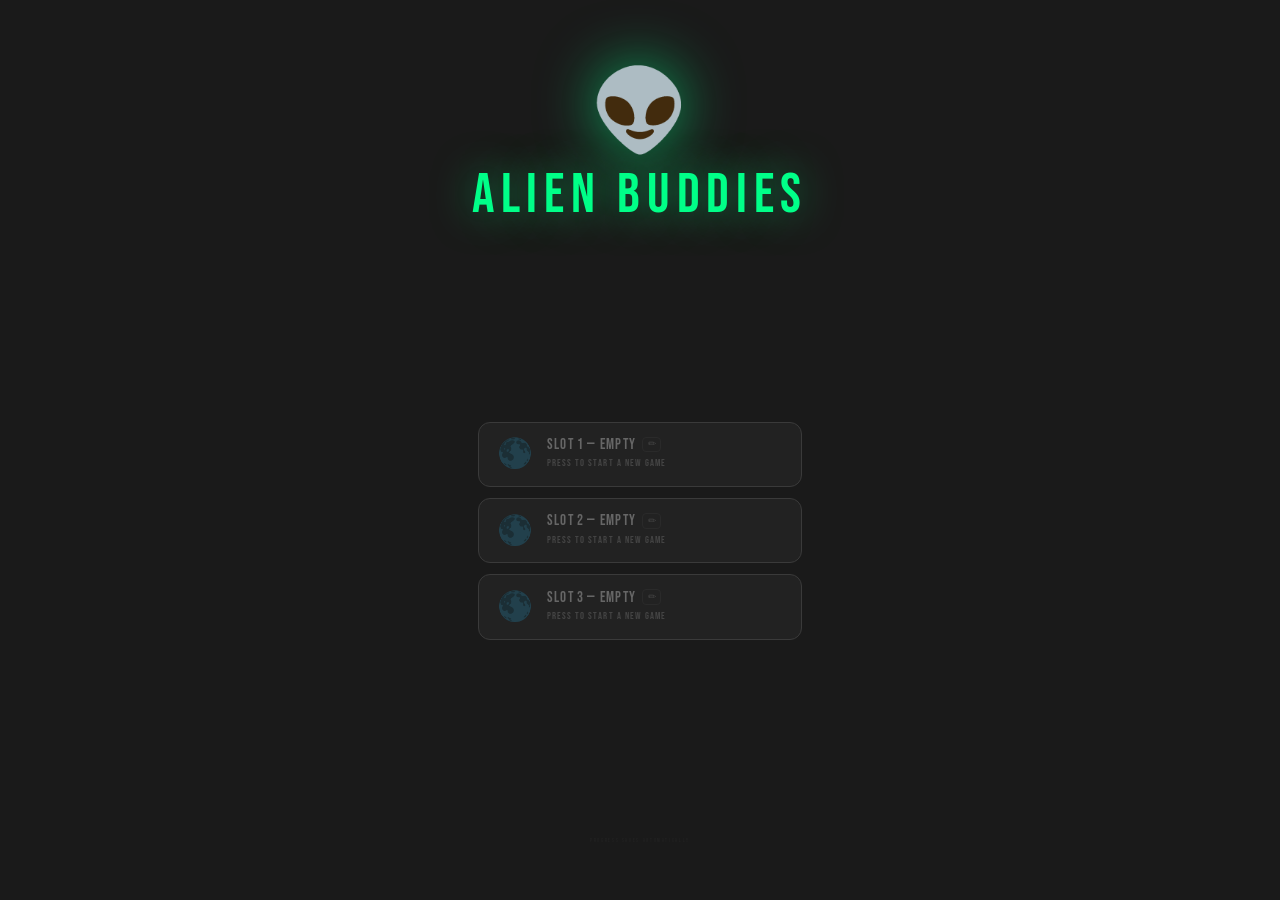
==== commit 9822c2cd: "Add files via upload" ====
--- a/Alien_Buddies_-_Version_0.1.html
+++ b/Alien_Buddies_-_Version_0.1.html
@@ -14,7 +14,7 @@
 <link href="https://fonts.googleapis.com/css2?family=Bebas+Neue&family=Space+Mono:wght@400;700&display=swap" rel="stylesheet">
 <style>
 *,*::before,*::after{box-sizing:border-box;margin:0;padding:0;}
-html,body{height:100%;background:#0a0a0a;color:#fff;font-family:'Space Mono',monospace;overflow:hidden;touch-action:none;user-select:none;-webkit-user-select:none;}
+html,body{height:100%;background:#0a0a0a;color:#fff;font-family:'Bebas Neue',sans-serif;overflow:hidden;touch-action:none;user-select:none;-webkit-user-select:none;}
 
 /* ─── SCREENS ─── */
 .screen{position:fixed;inset:0;display:flex;flex-direction:column;transition:opacity .4s,transform .4s;}
@@ -70,7 +70,7 @@
 #alienLayer{position:fixed;inset:0;pointer-events:none;z-index:15;overflow:hidden;}
 .bouncer{position:absolute;font-size:1.6rem;line-height:1;will-change:transform;display:flex;flex-direction:column;align-items:center;gap:4px;}
 .bouncer-emoji{display:block;}
-.bouncer-name{font-family:'Space Mono',monospace;font-size:9px;letter-spacing:.04em;white-space:nowrap;opacity:.9;text-shadow:0 1px 4px rgba(0,0,0,1),0 0 8px rgba(0,0,0,.8);transition:opacity .3s;text-align:center;max-width:64px;overflow:hidden;text-overflow:ellipsis;line-height:1;font-weight:700;}
+.bouncer-name{font-family:'Bebas Neue',sans-serif;font-size:9px;letter-spacing:.04em;white-space:nowrap;opacity:.9;text-shadow:0 1px 4px rgba(0,0,0,1),0 0 8px rgba(0,0,0,.8);transition:opacity .3s;text-align:center;max-width:64px;overflow:hidden;text-overflow:ellipsis;line-height:1;font-weight:700;}
 .bouncer-name.hidden{opacity:0;}
 .header{text-align:center;z-index:3;position:relative;width:100%;}
 .game-title{font-family:'Bebas Neue',sans-serif;font-size:clamp(1.4rem,5.5vw,2.2rem);letter-spacing:.1em;line-height:1;color:#00ff88;transition:color .5s;display:flex;align-items:center;justify-content:center;gap:.3rem;}
@@ -103,7 +103,7 @@
 .sb-label{font-size:.38rem;letter-spacing:.15em;text-transform:uppercase;color:#888;flex-shrink:0;}
 .sb-slider{flex:1;-webkit-appearance:none;appearance:none;height:3px;background:#333;border-radius:2px;outline:none;cursor:pointer;}
 .sb-slider::-webkit-slider-thumb{-webkit-appearance:none;width:14px;height:14px;border-radius:50%;background:#a0a8ff;cursor:pointer;}
-.sb-vol-num{font-family:'Space Mono',monospace;font-size:16px;width:38px;background:#111;border:1px solid #222;border-radius:4px;color:#888;text-align:center;padding:2px 2px;outline:none;-moz-appearance:textfield;flex-shrink:0;}
+.sb-vol-num{font-family:'Bebas Neue',sans-serif;font-size:16px;width:38px;background:#111;border:1px solid #222;border-radius:4px;color:#888;text-align:center;padding:2px 2px;outline:none;-moz-appearance:textfield;flex-shrink:0;}
 .sb-vol-num:focus{border-color:#a0a8ff;color:#a0a8ff;}
 .sb-vol-num::-webkit-outer-spin-button,.sb-vol-num::-webkit-inner-spin-button{-webkit-appearance:none;}
 .sb-sounds-list{display:flex;flex-direction:column;gap:.45rem;}
@@ -125,7 +125,7 @@
 /* Score */
 .score-section{text-align:center;z-index:3;}
 .score{font-family:'Bebas Neue',sans-serif;font-size:clamp(2.6rem,12vw,5.5rem);line-height:1;letter-spacing:-.02em;}
-.score-sub{font-family:'Space Mono',monospace;font-size:clamp(.52rem,1.8vw,.75rem);color:#3a6a4a;letter-spacing:.04em;line-height:1.3;margin-top:.15rem;min-height:.9rem;transition:opacity .3s;word-break:break-all;white-space:normal;overflow-wrap:break-word;padding:0 .5rem;}
+.score-sub{font-family:'Bebas Neue',sans-serif;font-size:clamp(.52rem,1.8vw,.75rem);color:#3a6a4a;letter-spacing:.04em;line-height:1.3;margin-top:.15rem;min-height:.9rem;transition:opacity .3s;word-break:break-all;white-space:normal;overflow-wrap:break-word;padding:0 .5rem;}
 .score.flash{text-shadow:0 0 40px rgba(255,255,255,.9);}
 .multiplier{font-size:.5rem;letter-spacing:.25em;text-transform:uppercase;margin-top:.1rem;color:#e8ff00;transition:color .5s;}
 .auto-info{margin-top:.28rem;display:none;flex-direction:column;align-items:center;gap:2px;}
@@ -345,7 +345,7 @@
 #alienNamePreview{font-size:3.8rem;filter:drop-shadow(0 0 14px var(--anc,#00ff88));line-height:1;margin:.2rem 0;}
 #anmName{font-family:'Bebas Neue',sans-serif;font-size:1.3rem;letter-spacing:.1em;color:var(--anc,#00ff88);min-height:1.4rem;text-align:center;}
 #anmEditSection{width:100%;display:flex;flex-direction:column;gap:.5rem;}
-#alienNameInput{font-family:'Space Mono',monospace;font-size:16px;background:#061208;border:1px solid #1a3a2a;border-radius:8px;padding:.5rem .7rem;color:#00ff88;outline:none;width:100%;text-align:center;letter-spacing:.05em;box-sizing:border-box;}
+#alienNameInput{font-family:'Bebas Neue',sans-serif;font-size:16px;background:#061208;border:1px solid #1a3a2a;border-radius:8px;padding:.5rem .7rem;color:#00ff88;outline:none;width:100%;text-align:center;letter-spacing:.05em;box-sizing:border-box;}
 #alienNameInput:focus{border-color:var(--anc,#00ff88);}
 #alienNameInput::placeholder{color:#1a4a2a;}
 #alienNameBtns{display:flex;gap:.5rem;}
@@ -410,7 +410,7 @@
 .pa-vol-slider{-webkit-appearance:none;appearance:none;width:60px;height:3px;background:#222;border-radius:2px;outline:none;cursor:pointer;}
 .pa-vol-slider::-webkit-slider-thumb{-webkit-appearance:none;width:11px;height:11px;border-radius:50%;background:#a0a8ff;cursor:pointer;}
 .pa-preview{font-size:.55rem;padding:.18rem .38rem;border-radius:4px;border:1px solid #1a1a2a;color:#444;background:#111;cursor:pointer;touch-action:manipulation;transition:all .1s;flex-shrink:0;}
-.pa-vol-num{font-family:'Space Mono',monospace;font-size:16px;width:38px;background:#111;border:1px solid #1a1a2a;border-radius:4px;color:#888;text-align:center;padding:2px 2px;outline:none;-moz-appearance:textfield;}
+.pa-vol-num{font-family:'Bebas Neue',sans-serif;font-size:16px;width:38px;background:#111;border:1px solid #1a1a2a;border-radius:4px;color:#888;text-align:center;padding:2px 2px;outline:none;-moz-appearance:textfield;}
 .pa-vol-num:focus{border-color:#a0a8ff;color:#a0a8ff;}
 .pa-vol-num::-webkit-outer-spin-button,.pa-vol-num::-webkit-inner-spin-button{-webkit-appearance:none;}
 .pa-preview:hover{color:#aaa;}
@@ -455,7 +455,7 @@
 .upgrade-effect-main{font-family:'Bebas Neue',sans-serif;font-size:.85rem;letter-spacing:.07em;line-height:1.1;color:#fff;}
 .upgrade-effect-sub{display:none;}
 .upgrade-price{font-family:'Bebas Neue',sans-serif;font-size:.78rem;color:#e8ff00;text-align:right;flex-shrink:0;line-height:1.2;}
-.upgrade-price small{display:block;font-size:.4rem;color:#999;letter-spacing:.05em;font-family:'Space Mono',monospace;}
+.upgrade-price small{display:block;font-size:.4rem;color:#999;letter-spacing:.05em;font-family:'Bebas Neue',sans-serif;}
 .upgrade-price.cant-afford{color:#ff4444;}
 .upgrade-price.cant-afford small{color:#663333;}
 /* drum pad upgrade card — single wide */
@@ -473,7 +473,7 @@
 .drum-counter-num{font-family:'Bebas Neue',sans-serif;font-size:1rem;color:#a0a8ff;line-height:1;}
 .drum-counter-lbl{font-size:.34rem;color:#7a7aaa;letter-spacing:.08em;text-transform:uppercase;margin-top:1px;}
 .drum-price{font-family:'Bebas Neue',sans-serif;font-size:.78rem;color:#a0a8ff;text-align:right;flex-shrink:0;line-height:1.2;}
-.drum-price small{display:block;font-size:.4rem;color:#7a7aaa;letter-spacing:.05em;font-family:'Space Mono',monospace;}
+.drum-price small{display:block;font-size:.4rem;color:#7a7aaa;letter-spacing:.05em;font-family:'Bebas Neue',sans-serif;}
 .drum-price.cant-afford{color:#ff4444;}
 .drum-price.cant-afford small{color:#663333;}
 
@@ -488,7 +488,7 @@
 .alien-card-stats{font-size:.34rem;color:#3a6a4a;letter-spacing:.12em;text-transform:uppercase;margin-top:.25rem;line-height:1.7;}
 .alien-card-stats span{color:#00ff88;}
 .alien-card-price{font-family:'Bebas Neue',sans-serif;font-size:.9rem;color:#00ff88;text-align:right;flex-shrink:0;line-height:1.2;}
-.alien-card-price small{display:block;font-size:.33rem;color:#3a6a4a;letter-spacing:.05em;font-family:'Space Mono',monospace;}
+.alien-card-price small{display:block;font-size:.33rem;color:#3a6a4a;letter-spacing:.05em;font-family:'Bebas Neue',sans-serif;}
 .alien-card-price.cant-afford{color:#ff4444;}
 .alien-card-price.cant-afford small{color:#663333;}
 
@@ -679,7 +679,7 @@
 }
 /* tipsOwnedLabel uses Space Mono intentionally — don't override */
 body.desktop-mode #tipsOwnedLabel{
-  font-family:'Space Mono',monospace !important;
+  font-family:'Bebas Neue',sans-serif !important;
   font-size:0.6rem !important;
   letter-spacing:.05em !important;
   color:#666 !important;
@@ -1959,7 +1959,7 @@
 
 function playSound(id,velMult){
   if(!SOUND_MAP[id])return;
-  const gv=getSoundGainVal(id);
+  const gv=getSoundGainVal(id)*(velMult!==undefined?velMult:1);
   SOUND_MAP[id].fn(Tnow(),gv);
   partyPulseOnBeat();
 }
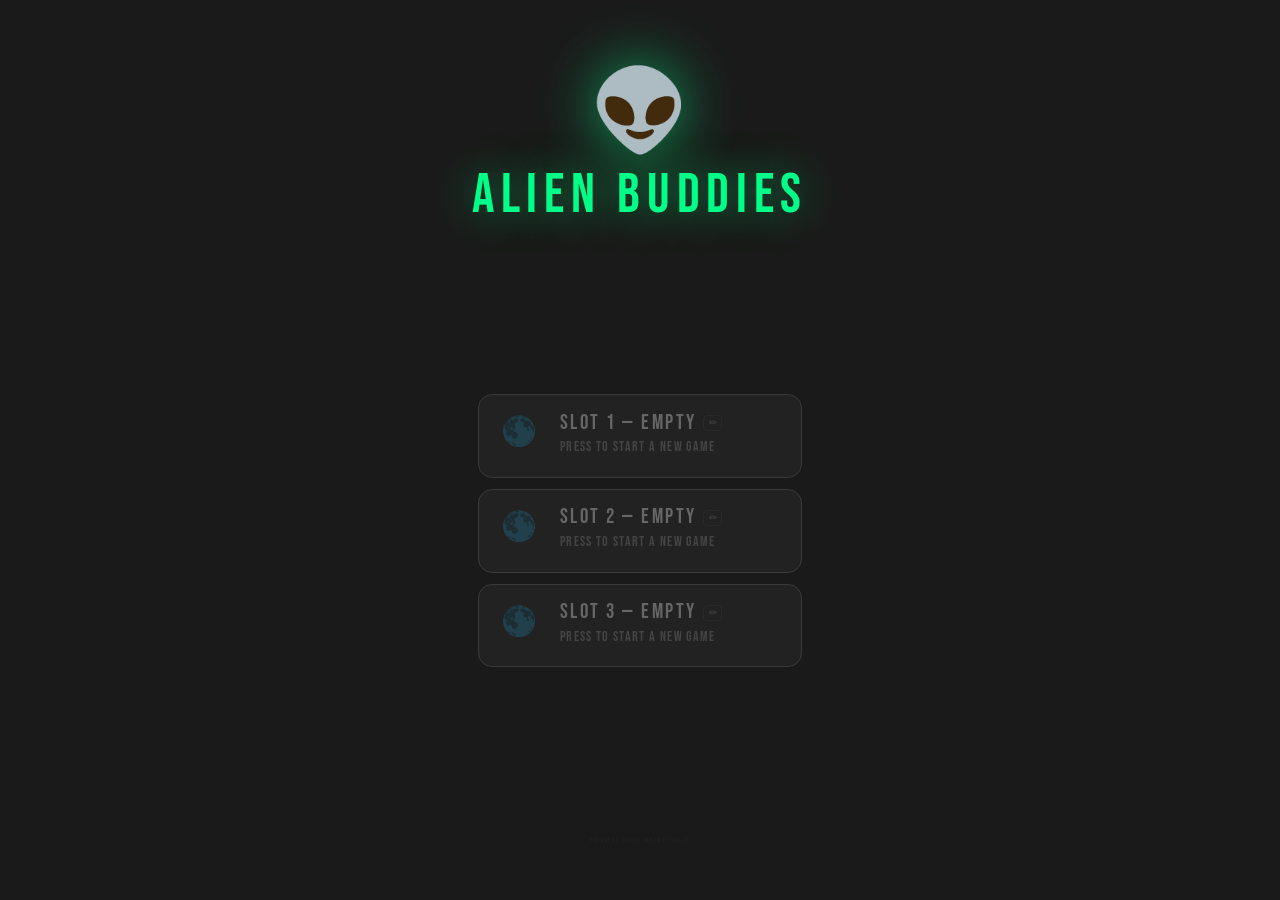
==== commit 9a3ab7f7: "Add files via upload" ====
--- a/Alien_Buddies_-_Version_0.1.html
+++ b/Alien_Buddies_-_Version_0.1.html
@@ -75,7 +75,7 @@
 .header{text-align:center;z-index:3;position:relative;width:100%;}
 .game-title{font-family:'Bebas Neue',sans-serif;font-size:clamp(1.4rem,5.5vw,2.2rem);letter-spacing:.1em;line-height:1;color:#00ff88;transition:color .5s;display:flex;align-items:center;justify-content:center;gap:.3rem;}
 .game-title-emoji{font-size:clamp(1.2rem,4.5vw,1.9rem);}
-.subtitle{font-size:.42rem;color:#3a6a4a;letter-spacing:.35em;text-transform:uppercase;margin-top:.1rem;}
+.subtitle{font-family:'Bebas Neue',sans-serif;font-size:.58rem;color:#3a6a4a;letter-spacing:.25em;text-transform:uppercase;margin-top:.15rem;}
 .btn-left{position:absolute;left:0;top:50%;transform:translateY(-50%);}
 .btn-right{position:absolute;right:0;top:50%;transform:translateY(-50%);}
 .nav-btn{background:#1a1a1a;border:1px solid #333;color:#e8ff00;font-family:'Bebas Neue',sans-serif;font-size:.78rem;letter-spacing:.07em;padding:.3rem .55rem;border-radius:6px;cursor:pointer;transition:background .2s,border-color .2s;touch-action:manipulation;white-space:nowrap;}
@@ -427,7 +427,7 @@
 .back-btn:active{background:#252500;}
 .page-title-wrap{flex:1;}
 .page-title{font-family:'Bebas Neue',sans-serif;font-size:1.8rem;letter-spacing:.1em;color:#e8ff00;line-height:1;}
-.page-sub{font-size:.44rem;color:#666;letter-spacing:.25em;text-transform:uppercase;margin-top:.2rem;}
+.page-sub{font-family:'Bebas Neue',sans-serif;font-size:.62rem;color:#666;letter-spacing:.2em;text-transform:uppercase;margin-top:.25rem;}
 .page-sub span{color:#e8ff00;}
 
 /* ─── STORE ─── */
@@ -713,6 +713,15 @@
 }
 
 body.desktop-mode{overflow:hidden;}
+
+/* File select screen — larger fonts on desktop */
+body.desktop-mode .home-slots{max-width:520px;}
+body.desktop-mode .slot-card{padding:1.1rem 1.4rem;gap:1.1rem;border-radius:14px;}
+body.desktop-mode .slot-name{font-size:1.3rem !important;letter-spacing:.12em !important;}
+body.desktop-mode .slot-detail{font-size:.85rem !important;line-height:1.6 !important;}
+body.desktop-mode .home-slots-label{font-size:.65rem !important;letter-spacing:.25em !important;}
+body.desktop-mode .home-logo-sub{font-size:.65rem !important;letter-spacing:.25em !important;}
+body.desktop-mode .slot-icon{width:44px !important;height:44px !important;font-size:1.8rem !important;}
 
 /* Outer shell: 3-column grid — bunker | game | shop */
 body.desktop-mode #gameScreen{
@@ -1280,7 +1289,7 @@
       </div>
       <div style="display:flex;flex-direction:column;align-items:flex-end;gap:.2rem;">
         <button id="tipsBtn" style="font-family:'Bebas Neue',sans-serif;font-size:.75rem;letter-spacing:.12em;padding:.32rem .75rem;border-radius:8px;border:1px solid #3a3a1a;background:#0d0d02;color:#aaaa33;cursor:pointer;touch-action:manipulation;transition:all .2s;white-space:nowrap;">TIPS</button>
-        <div id="tipsOwnedLabel" style="font-family:'Bebas Neue',sans-serif;font-size:.42rem;letter-spacing:.1em;color:#555;text-align:right;">0 TIPS PURCHASED</div>
+        <div id="tipsOwnedLabel" style="font-family:'Bebas Neue',sans-serif;font-size:.58rem;letter-spacing:.1em;color:#555;text-align:right;">0 TIPS PURCHASED</div>
       </div>
     </div>
     <div class="bunker-body">
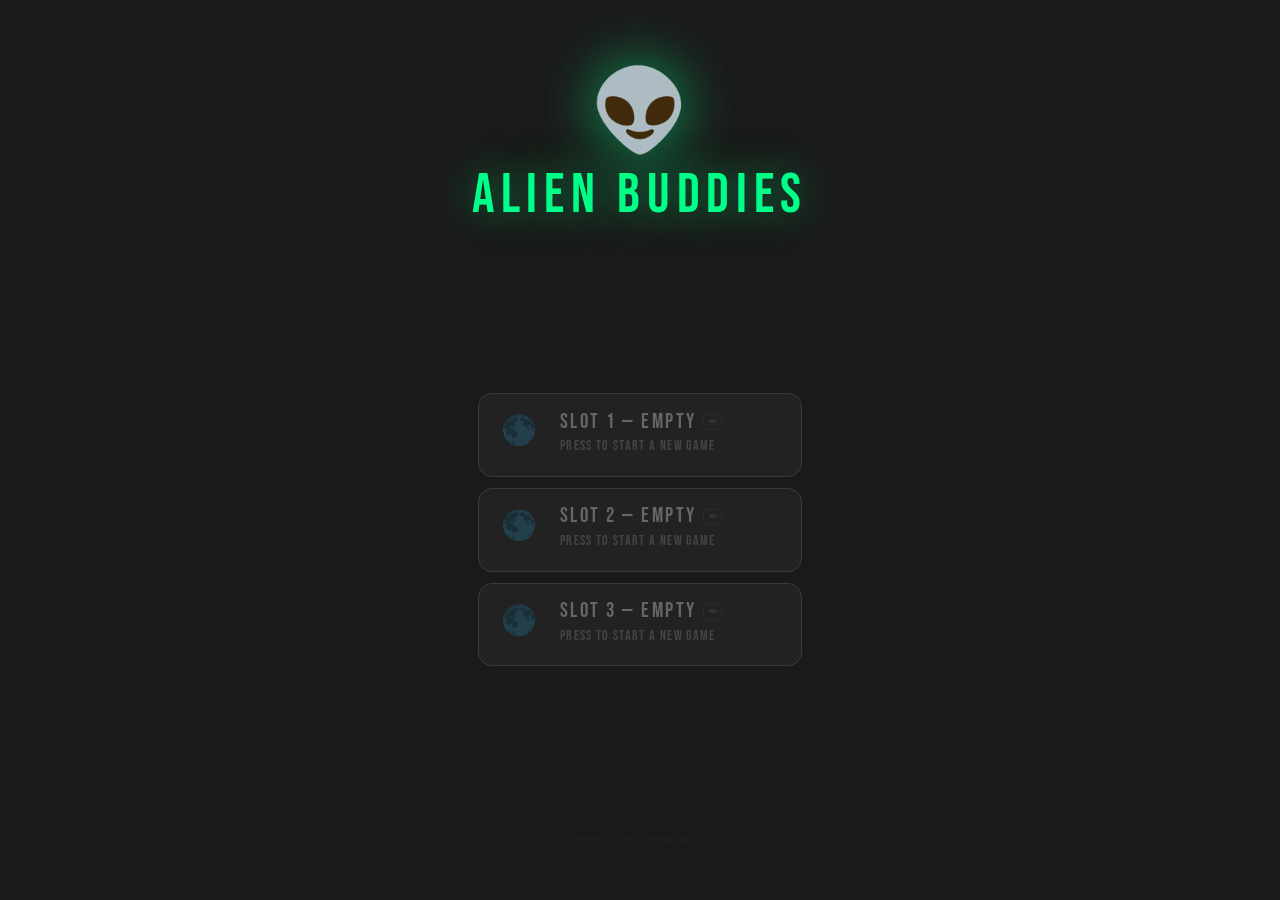
==== commit 6205b907: "Add files via upload" ====
--- a/Alien_Buddies_-_Version_0.1.html
+++ b/Alien_Buddies_-_Version_0.1.html
@@ -38,8 +38,8 @@
 .home-logo-emoji{font-size:clamp(4rem,18vw,7rem);filter:drop-shadow(0 0 30px rgba(0,255,136,.6));animation:logoFloat 3s ease-in-out infinite;}
 @keyframes logoFloat{0%,100%{transform:translateY(0)}50%{transform:translateY(-12px)}}
 .home-logo-title{font-family:'Bebas Neue',sans-serif;font-size:clamp(2.6rem,12vw,5rem);letter-spacing:.12em;color:#00ff88;line-height:1;text-shadow:0 0 40px rgba(0,255,136,.5);}
-.home-logo-sub{font-size:.5rem;color:#5a9a6a;letter-spacing:.35em;text-transform:uppercase;}
-.home-slots-label{font-size:.42rem;color:#888;letter-spacing:.35em;text-transform:uppercase;margin-bottom:.7rem;text-align:center;}
+.home-logo-sub{font-size:.65rem;color:#5a9a6a;letter-spacing:.35em;text-transform:uppercase;}
+.home-slots-label{font-size:.62rem;color:#888;letter-spacing:.35em;text-transform:uppercase;margin-bottom:.7rem;text-align:center;}
 .home-slots{display:flex;flex-direction:column;gap:.7rem;width:100%;max-width:340px;}
 .slot-card{background:#222;border:1px solid #3a3a3a;border-radius:12px;padding:.85rem 1.1rem;display:flex;align-items:center;gap:.9rem;cursor:pointer;touch-action:manipulation;transition:border-color .2s,background .2s,transform .15s;}
 .slot-card:active{transform:scale(.97);}
@@ -59,7 +59,7 @@
 #deleteConfirm.show{display:flex;}
 .confirm-box{background:#141414;border:1px solid #333;border-radius:14px;padding:1.5rem 1.8rem;text-align:center;max-width:280px;}
 .confirm-title{font-family:'Bebas Neue',sans-serif;font-size:1.4rem;color:#ff4444;letter-spacing:.1em;}
-.confirm-sub{font-size:.42rem;color:#666;letter-spacing:.15em;text-transform:uppercase;margin-top:.4rem;}
+.confirm-sub{font-size:.58rem;color:#666;letter-spacing:.15em;text-transform:uppercase;margin-top:.4rem;}
 .confirm-btns{display:flex;gap:.7rem;margin-top:1.2rem;}
 .confirm-btn{flex:1;font-family:'Bebas Neue',sans-serif;font-size:.9rem;letter-spacing:.1em;padding:.55rem;border-radius:8px;cursor:pointer;touch-action:manipulation;border:1px solid;}
 .confirm-btn.yes{background:#1a0000;border-color:#ff4444;color:#ff4444;}
@@ -100,7 +100,7 @@
 @keyframes panelIn{from{opacity:0;transform:translateY(8px) scale(.97)}to{opacity:1;transform:translateY(0) scale(1)}}
 .sb-title{font-family:'Bebas Neue',sans-serif;font-size:.8rem;letter-spacing:.18em;color:#444;text-transform:uppercase;padding-bottom:.4rem;border-bottom:1px solid #222;}
 .sb-master-row{display:flex;align-items:center;justify-content:space-between;gap:.6rem;}
-.sb-label{font-size:.38rem;letter-spacing:.15em;text-transform:uppercase;color:#888;flex-shrink:0;}
+.sb-label{font-size:.56rem;letter-spacing:.15em;text-transform:uppercase;color:#888;flex-shrink:0;}
 .sb-slider{flex:1;-webkit-appearance:none;appearance:none;height:3px;background:#333;border-radius:2px;outline:none;cursor:pointer;}
 .sb-slider::-webkit-slider-thumb{-webkit-appearance:none;width:14px;height:14px;border-radius:50%;background:#a0a8ff;cursor:pointer;}
 .sb-vol-num{font-family:'Bebas Neue',sans-serif;font-size:16px;width:38px;background:#111;border:1px solid #222;border-radius:4px;color:#888;text-align:center;padding:2px 2px;outline:none;-moz-appearance:textfield;flex-shrink:0;}
@@ -127,14 +127,14 @@
 .score{font-family:'Bebas Neue',sans-serif;font-size:clamp(2.6rem,12vw,5.5rem);line-height:1;letter-spacing:-.02em;}
 .score-sub{font-family:'Bebas Neue',sans-serif;font-size:clamp(.52rem,1.8vw,.75rem);color:#3a6a4a;letter-spacing:.04em;line-height:1.3;margin-top:.15rem;min-height:.9rem;transition:opacity .3s;word-break:break-all;white-space:normal;overflow-wrap:break-word;padding:0 .5rem;}
 .score.flash{text-shadow:0 0 40px rgba(255,255,255,.9);}
-.multiplier{font-size:.5rem;letter-spacing:.25em;text-transform:uppercase;margin-top:.1rem;color:#e8ff00;transition:color .5s;}
+.multiplier{font-size:.62rem;letter-spacing:.25em;text-transform:uppercase;margin-top:.1rem;color:#e8ff00;transition:color .5s;}
 .auto-info{margin-top:.28rem;display:none;flex-direction:column;align-items:center;gap:2px;}
 .auto-info.visible{display:flex;}
-.auto-info-row{font-size:.38rem;letter-spacing:.2em;text-transform:uppercase;color:#555;}
+.auto-info-row{font-size:.55rem;letter-spacing:.2em;text-transform:uppercase;color:#555;}
 .auto-info-row span{color:#e8ff00;transition:color .5s;}
 .auto-pulse{width:5px;height:5px;border-radius:50%;background:#e8ff00;display:inline-block;margin-right:4px;animation:pulse 1s ease-in-out infinite;vertical-align:middle;transition:background .5s;}
 @keyframes pulse{0%,100%{opacity:1;transform:scale(1)}50%{opacity:.35;transform:scale(.65)}}
-.alien-mult-info{margin-top:.2rem;font-size:.38rem;letter-spacing:.2em;text-transform:uppercase;color:#555;display:none;}
+.alien-mult-info{margin-top:.2rem;font-size:.55rem;letter-spacing:.2em;text-transform:uppercase;color:#555;display:none;}
 .alien-mult-info.visible{display:block;}
 .alien-mult-info span{color:#00ff88;}
 
@@ -142,7 +142,7 @@
 .tiers-dual-wrap{display:flex;gap:18px;align-items:flex-start;justify-content:center;z-index:3;width:100%;}
 .tiers-col{display:flex;flex-direction:column;align-items:center;gap:4px;overflow-y:auto;max-height:38vh;-webkit-overflow-scrolling:touch;scrollbar-width:none;}
 .tiers-col::-webkit-scrollbar{display:none;}
-.tiers-col-label{font-family:'Bebas Neue',sans-serif;font-size:.52rem;letter-spacing:.28em;text-transform:uppercase;color:#3a6a4a;margin-bottom:1px;}
+.tiers-col-label{font-family:'Bebas Neue',sans-serif;font-size:.65rem;letter-spacing:.28em;text-transform:uppercase;color:#3a6a4a;margin-bottom:1px;}
 .tiers-container{display:flex;flex-direction:column;gap:5px;align-items:center;overflow-y:auto;max-height:22vh;-webkit-overflow-scrolling:touch;scrollbar-width:none;}
 .tiers-container::-webkit-scrollbar{display:none;}
 .tiers-divider{width:1px;background:#222;align-self:stretch;margin:0 2px;flex-shrink:0;}
@@ -164,13 +164,13 @@
 .seq-area-label{font-family:'Bebas Neue',sans-serif;font-size:.6rem;letter-spacing:.22em;color:#3a3a6a;text-transform:uppercase;}
 .seq-playpause-btn.playing{color:#00ff88;border-color:#00ff88;}
 .seq-mode-pills{display:flex;gap:2px;background:#0a0a14;border:1px solid #1a1a2a;border-radius:5px;padding:2px;}
-.seq-mode-pill{font-family:'Bebas Neue',sans-serif;font-size:.55rem;letter-spacing:.1em;padding:.12rem .38rem;border-radius:3px;border:none;background:transparent;color:#333;cursor:pointer;transition:all .12s;touch-action:manipulation;}
+.seq-mode-pill{font-family:'Bebas Neue',sans-serif;font-size:.68rem;letter-spacing:.1em;padding:.12rem .38rem;border-radius:3px;border:none;background:transparent;color:#333;cursor:pointer;transition:all .12s;touch-action:manipulation;}
 .seq-mode-pill.active{background:#1a1a3a;color:#a0a8ff;}
 .seq-bpm-wrap{display:flex;align-items:center;gap:2px;}
 .seq-bpm-btn{padding:.1rem .32rem!important;font-size:.85rem!important;line-height:1;}
 .seq-bpm-display{font-family:'Bebas Neue',sans-serif;font-size:.72rem;letter-spacing:.08em;color:#a0a8ff;min-width:24px;text-align:center;}
 .seq-bottom-row{display:flex;gap:4px;margin-top:3px;}
-.seq-save-pat-btn{font-family:'Bebas Neue',sans-serif;font-size:.52rem;letter-spacing:.08em;padding:.18rem .5rem;border-radius:4px;border:1px solid #1a1a3a;background:#0d0d1c;color:#5555aa;cursor:pointer;touch-action:manipulation;transition:all .12s;white-space:nowrap;}
+.seq-save-pat-btn{font-family:'Bebas Neue',sans-serif;font-size:.65rem;letter-spacing:.08em;padding:.18rem .5rem;border-radius:4px;border:1px solid #1a1a3a;background:#0d0d1c;color:#5555aa;cursor:pointer;touch-action:manipulation;transition:all .12s;white-space:nowrap;}
 .seq-save-pat-btn:hover{color:#a0a8ff;border-color:#a0a8ff;}
 .seq-arrange-header{display:flex;align-items:center;justify-content:space-between;margin-bottom:3px;}
 /* Arrangement playhead */
@@ -184,7 +184,7 @@
 .seq-arr-bar:hover{border-color:#2a2a4a;}
 .seq-arr-bar.playing{box-shadow:0 0 8px var(--bc,#a0a8ff);border-color:var(--bc,#a0a8ff);}
 .seq-arr-bar.empty{border-style:dashed;opacity:.5;}
-.seq-arr-bar-name{font-family:'Bebas Neue',sans-serif;font-size:.55rem;letter-spacing:.07em;text-align:center;padding:0 2px;line-height:1.2;white-space:nowrap;overflow:hidden;text-overflow:ellipsis;max-width:100%;}
+.seq-arr-bar-name{font-family:'Bebas Neue',sans-serif;font-size:.65rem;letter-spacing:.07em;text-align:center;padding:0 2px;line-height:1.2;white-space:nowrap;overflow:hidden;text-overflow:ellipsis;max-width:100%;}
 .seq-arr-bar-idx{font-size:.38rem;letter-spacing:.1em;opacity:.4;font-family:'Bebas Neue',sans-serif;}
 /* Pattern library */
 .match-card{border-radius:10px;cursor:pointer;position:relative;transform-style:preserve-3d;transition:transform .4s cubic-bezier(.4,0,.2,1);touch-action:manipulation;width:100%;aspect-ratio:3/4;}
@@ -200,11 +200,11 @@
 .seq-song-slots{display:flex;flex-direction:column;gap:3px;max-height:160px;overflow-y:auto;touch-action:pan-y;-webkit-overflow-scrolling:touch;-webkit-scrollbar:none;}
 .seq-song-slot{display:flex;align-items:center;gap:6px;padding:.32rem .5rem;background:#0d0d1c;border:1px solid #1a1a2a;border-radius:7px;cursor:pointer;touch-action:manipulation;transition:border-color .1s;}
 .seq-song-slot.playing{border-color:var(--sc,#a0a8ff);background:color-mix(in srgb,var(--sc,#a0a8ff) 10%,transparent);}
-.seq-song-slot-idx{font-family:'Bebas Neue',sans-serif;font-size:.55rem;letter-spacing:.08em;color:#333;width:12px;flex-shrink:0;text-align:center;}
+.seq-song-slot-idx{font-family:'Bebas Neue',sans-serif;font-size:.65rem;letter-spacing:.08em;color:#333;width:12px;flex-shrink:0;text-align:center;}
 .seq-song-slot-dot{width:7px;height:7px;border-radius:50%;flex-shrink:0;}
 .seq-song-slot-name{font-family:'Bebas Neue',sans-serif;font-size:.7rem;letter-spacing:.08em;flex:1;}
-.seq-song-slot-bars{font-family:'Bebas Neue',sans-serif;font-size:.5rem;letter-spacing:.08em;color:#333;flex-shrink:0;}
-.seq-song-slot-del{font-size:.5rem;padding:.1rem .28rem;border-radius:3px;border:1px solid #1a1a2a;background:transparent;color:#443333;cursor:pointer;touch-action:manipulation;transition:all .1s;flex-shrink:0;}
+.seq-song-slot-bars{font-family:'Bebas Neue',sans-serif;font-size:.62rem;letter-spacing:.08em;color:#333;flex-shrink:0;}
+.seq-song-slot-del{font-size:.62rem;padding:.1rem .28rem;border-radius:3px;border:1px solid #1a1a2a;background:transparent;color:#443333;cursor:pointer;touch-action:manipulation;transition:all .1s;flex-shrink:0;}
 .seq-song-slot-del:hover{color:#ff4444;border-color:#ff4444;}
 .seq-pat-library::-webkit-scrollbar{display:none;}
 .seq-pat-row{display:flex;align-items:center;gap:5px;padding:.3rem .5rem;background:#0d0d1c;border:1px solid #1a1a2a;border-radius:7px;cursor:pointer;touch-action:manipulation;transition:all .1s;}
@@ -213,7 +213,7 @@
 .seq-pat-dot{width:8px;height:8px;border-radius:50%;flex-shrink:0;}
 .seq-pat-name{font-family:'Bebas Neue',sans-serif;font-size:.72rem;letter-spacing:.08em;flex:1;}
 .seq-pat-actions{display:flex;gap:3px;}
-.seq-pat-load-btn,.seq-pat-del-btn{font-family:'Bebas Neue',sans-serif;font-size:.48rem;letter-spacing:.07em;padding:.12rem .32rem;border-radius:3px;border:1px solid #1a1a2a;background:transparent;cursor:pointer;touch-action:manipulation;transition:all .1s;}
+.seq-pat-load-btn,.seq-pat-del-btn{font-family:'Bebas Neue',sans-serif;font-size:.6rem;letter-spacing:.07em;padding:.14rem .36rem;border-radius:3px;border:1px solid #1a1a2a;background:transparent;cursor:pointer;touch-action:manipulation;transition:all .1s;}
 .seq-pat-load-btn{color:#5555aa;}.seq-pat-load-btn:hover{color:#a0a8ff;border-color:#a0a8ff;}
 .seq-pat-del-btn{color:#553333;}.seq-pat-del-btn:hover{color:#ff4444;border-color:#ff4444;}
 .seq-bpm-wrap{display:flex;align-items:center;gap:3px;}
@@ -230,7 +230,7 @@
 .seq-snd-pill{display:flex;align-items:center;gap:4px;background:#141414;border:1px solid #1e1e1e;border-radius:5px;padding:.2rem .35rem;cursor:pointer;touch-action:manipulation;min-width:0;overflow:hidden;transition:border-color .12s;}
 .seq-snd-pill:hover{border-color:#2a2a2a;}
 .seq-pill-dot{width:5px;height:5px;border-radius:50%;flex-shrink:0;}
-.seq-pill-name{font-family:'Bebas Neue',sans-serif;font-size:.55rem;letter-spacing:.07em;white-space:nowrap;overflow:hidden;text-overflow:ellipsis;min-width:0;}
+.seq-pill-name{font-family:'Bebas Neue',sans-serif;font-size:.65rem;letter-spacing:.07em;white-space:nowrap;overflow:hidden;text-overflow:ellipsis;min-width:0;}
 .seq-steps{display:grid;grid-template-columns:repeat(16,1fr);gap:2px;}
 .seq-step{height:18px;border-radius:3px;background:#1a1a1a;border:1px solid transparent;cursor:pointer;touch-action:manipulation;transition:background .06s,box-shadow .06s;}
 .seq-step:nth-child(4n+1){border-left:2px solid #252525;}
@@ -239,10 +239,10 @@
 .seq-step.flash{animation:sflash .12s ease-out;}
 @keyframes sflash{0%{filter:brightness(2.5)}100%{filter:brightness(1)}}
 .seq-row-ctrl{display:flex;gap:2px;justify-content:flex-end;}
-.seq-rc-btn{font-size:.5rem;width:18px;height:18px;display:flex;align-items:center;justify-content:center;border-radius:3px;border:1px solid #222;background:#141414;color:#444;cursor:pointer;touch-action:manipulation;transition:all .1s;flex-shrink:0;}
+.seq-rc-btn{font-size:.62rem;width:18px;height:18px;display:flex;align-items:center;justify-content:center;border-radius:3px;border:1px solid #222;background:#141414;color:#444;cursor:pointer;touch-action:manipulation;transition:all .1s;flex-shrink:0;}
 .seq-rc-btn:hover{color:#888;border-color:#333;}
 .seq-rc-btn.muted{color:#ff3355;border-color:#ff3355;}
-.seq-add-btn{font-family:'Bebas Neue',sans-serif;font-size:.55rem;letter-spacing:.1em;width:100%;padding:.2rem 0;margin-top:3px;border-radius:4px;border:1px dashed #222;background:transparent;color:#333;cursor:pointer;touch-action:manipulation;transition:all .12s;text-align:center;}
+.seq-add-btn{font-family:'Bebas Neue',sans-serif;font-size:.65rem;letter-spacing:.1em;width:100%;padding:.2rem 0;margin-top:3px;border-radius:4px;border:1px dashed #222;background:transparent;color:#333;cursor:pointer;touch-action:manipulation;transition:all .12s;text-align:center;}
 .seq-add-btn:hover{border-color:#33ff99;color:#33ff99;}
 .seq-add-btn:disabled{opacity:.2;cursor:default;pointer-events:none;}
 
@@ -323,7 +323,7 @@
 .pad-dot{position:absolute;top:6px;right:6px;width:4px;height:4px;border-radius:50%;background:var(--pc);opacity:.35;transition:opacity .12s,box-shadow .12s;}
 .pad.lit .pad-dot{opacity:1;box-shadow:0 0 5px 1px var(--pc);}
 .pad-name{font-family:'Bebas Neue',sans-serif;font-size:clamp(.65rem,1.8vw,.88rem);letter-spacing:.09em;color:var(--pc);line-height:1;position:relative;z-index:1;}
-.pad-sub{font-size:.28rem;letter-spacing:.12em;color:#444;text-transform:uppercase;margin-top:.1rem;position:relative;z-index:1;white-space:nowrap;overflow:hidden;text-overflow:ellipsis;max-width:100%;}
+.pad-sub{font-size:.48rem;letter-spacing:.12em;color:#444;text-transform:uppercase;margin-top:.1rem;position:relative;z-index:1;white-space:nowrap;overflow:hidden;text-overflow:ellipsis;max-width:100%;}
 .pad-click-hint{position:absolute;inset:0;display:flex;align-items:center;justify-content:center;font-family:'Bebas Neue',sans-serif;font-size:clamp(.9rem,3vw,1.3rem);letter-spacing:.1em;color:rgba(255,255,255,.85);text-shadow:0 0 12px rgba(255,255,255,.4);pointer-events:none;z-index:2;text-align:center;padding:.3rem;}
 .pad.no-sound{border-color:#2a1a1a;}
 .pad.no-sound .pad-name{color:#553333;}
@@ -373,7 +373,7 @@
 .ss-info{flex:1;min-width:0;}
 .ss-label{font-family:'Bebas Neue',sans-serif;font-size:.85rem;letter-spacing:.1em;color:#555;}
 .ss-label.active{color:#a0a8ff;}
-.ss-desc{font-size:.55rem;color:#333;letter-spacing:.08em;margin-top:1px;}
+.ss-desc{font-size:.65rem;color:#333;letter-spacing:.08em;margin-top:1px;}
 .ss-desc.active{color:#555;}
 .ss-val{font-family:'Bebas Neue',sans-serif;font-size:1.3rem;letter-spacing:.04em;color:#2a2a4a;text-align:right;flex-shrink:0;}
 .ss-val.active{color:#e0e8ff;}
@@ -405,11 +405,11 @@
 .pa-dot{width:8px;height:8px;border-radius:50%;flex-shrink:0;}
 .pa-info{flex:1;min-width:0;}
 .pa-name{font-family:'Bebas Neue',sans-serif;font-size:.9rem;letter-spacing:.08em;line-height:1;}
-.pa-desc{font-size:.3rem;letter-spacing:.12em;text-transform:uppercase;color:#444;margin-top:2px;}
+.pa-desc{font-size:.52rem;letter-spacing:.12em;text-transform:uppercase;color:#444;margin-top:2px;}
 .pa-vol-wrap{display:flex;align-items:center;gap:6px;flex-shrink:0;}
 .pa-vol-slider{-webkit-appearance:none;appearance:none;width:60px;height:3px;background:#222;border-radius:2px;outline:none;cursor:pointer;}
 .pa-vol-slider::-webkit-slider-thumb{-webkit-appearance:none;width:11px;height:11px;border-radius:50%;background:#a0a8ff;cursor:pointer;}
-.pa-preview{font-size:.55rem;padding:.18rem .38rem;border-radius:4px;border:1px solid #1a1a2a;color:#444;background:#111;cursor:pointer;touch-action:manipulation;transition:all .1s;flex-shrink:0;}
+.pa-preview{font-size:.65rem;padding:.18rem .38rem;border-radius:4px;border:1px solid #1a1a2a;color:#444;background:#111;cursor:pointer;touch-action:manipulation;transition:all .1s;flex-shrink:0;}
 .pa-vol-num{font-family:'Bebas Neue',sans-serif;font-size:16px;width:38px;background:#111;border:1px solid #1a1a2a;border-radius:4px;color:#888;text-align:center;padding:2px 2px;outline:none;-moz-appearance:textfield;}
 .pa-vol-num:focus{border-color:#a0a8ff;color:#a0a8ff;}
 .pa-vol-num::-webkit-outer-spin-button,.pa-vol-num::-webkit-inner-spin-button{-webkit-appearance:none;}
@@ -436,13 +436,13 @@
 .store-scroll::-webkit-scrollbar-track{background:#0d0d1c;border-radius:3px;}
 .store-scroll::-webkit-scrollbar-thumb{background:#2a2a5a;border-radius:3px;}
 .store-scroll::-webkit-scrollbar-thumb:hover{background:#4444aa;}
-.store-section-label{font-family:'Bebas Neue',sans-serif;font-size:.65rem;letter-spacing:.22em;color:#333;text-transform:uppercase;padding:.5rem 0 .3rem;border-top:1px solid #1a1a1a;margin-top:.7rem;}
+.store-section-label{font-family:'Bebas Neue',sans-serif;font-size:.75rem;letter-spacing:.22em;color:#333;text-transform:uppercase;padding:.5rem 0 .3rem;border-top:1px solid #1a1a1a;margin-top:.7rem;}
 .store-section-label:first-child{border-top:none;margin-top:0;}
 .tracks-row{display:flex;gap:.7rem;margin-top:.6rem;}
 .upgrade-card{flex:1;background:#141414;border:1px solid #222;border-radius:12px;overflow:hidden;display:flex;flex-direction:column;}
 .upgrade-card-header{padding:.7rem .85rem .5rem;border-bottom:1px solid #1c1c1c;}
 .upgrade-card-title{font-family:'Bebas Neue',sans-serif;font-size:.95rem;letter-spacing:.1em;color:#e8ff00;line-height:1;}
-.upgrade-card-sub{font-size:.42rem;color:#888;letter-spacing:.12em;text-transform:uppercase;margin-top:.15rem;}
+.upgrade-card-sub{font-size:.58rem;color:#888;letter-spacing:.12em;text-transform:uppercase;margin-top:.15rem;}
 .upgrade-buy-btn{margin:.55rem .8rem .8rem;background:#0f0f0f;border:1px solid #2a2a2a;border-radius:8px;padding:.6rem .7rem;cursor:pointer;touch-action:manipulation;transition:border-color .2s,background .2s;display:flex;align-items:center;gap:.45rem;}
 .upgrade-buy-btn.buyable{border-color:#e8ff00;}
 .upgrade-buy-btn.buyable:active{background:#1a1a00;}
@@ -450,12 +450,12 @@
 .upgrade-buy-btn.maxed{cursor:default;opacity:.4;border-color:#333;}
 .upgrade-counter{width:2.2rem;height:2.2rem;border-radius:7px;background:#1a1a1a;border:1px solid #2a2a2a;display:flex;flex-direction:column;align-items:center;justify-content:center;flex-shrink:0;}
 .upgrade-counter-num{font-family:'Bebas Neue',sans-serif;font-size:1rem;color:#e8ff00;line-height:1;}
-.upgrade-counter-lbl{font-size:.34rem;color:#888;letter-spacing:.08em;text-transform:uppercase;margin-top:1px;}
+.upgrade-counter-lbl{font-size:.55rem;color:#888;letter-spacing:.08em;text-transform:uppercase;margin-top:1px;}
 .upgrade-effect{flex:1;min-width:0;}
 .upgrade-effect-main{font-family:'Bebas Neue',sans-serif;font-size:.85rem;letter-spacing:.07em;line-height:1.1;color:#fff;}
 .upgrade-effect-sub{display:none;}
 .upgrade-price{font-family:'Bebas Neue',sans-serif;font-size:.78rem;color:#e8ff00;text-align:right;flex-shrink:0;line-height:1.2;}
-.upgrade-price small{display:block;font-size:.4rem;color:#999;letter-spacing:.05em;font-family:'Bebas Neue',sans-serif;}
+.upgrade-price small{display:block;font-size:.58rem;color:#999;letter-spacing:.05em;font-family:'Bebas Neue',sans-serif;}
 .upgrade-price.cant-afford{color:#ff4444;}
 .upgrade-price.cant-afford small{color:#663333;}
 /* drum pad upgrade card — single wide */
@@ -463,7 +463,7 @@
 .drum-card{background:#141414;border:1px solid #1a1a2a;border-radius:12px;overflow:hidden;}
 .drum-card-header{padding:.65rem .85rem .45rem;border-bottom:1px solid #1a1a2a;}
 .drum-card-title{font-family:'Bebas Neue',sans-serif;font-size:.92rem;letter-spacing:.1em;color:#a0a8ff;line-height:1;}
-.drum-card-sub{font-size:.42rem;color:#7a7aaa;letter-spacing:.12em;text-transform:uppercase;margin-top:.12rem;}
+.drum-card-sub{font-size:.58rem;color:#7a7aaa;letter-spacing:.12em;text-transform:uppercase;margin-top:.12rem;}
 .drum-buy-btn{margin:.5rem .8rem .75rem;background:#0f0f12;border:1px solid #1a1a2a;border-radius:8px;padding:.55rem .65rem;cursor:pointer;touch-action:manipulation;transition:border-color .2s,background .2s;display:flex;align-items:center;gap:.42rem;}
 .drum-buy-btn.buyable{border-color:#a0a8ff;}
 .drum-buy-btn.buyable:active{background:#0a0a1a;}
@@ -471,9 +471,9 @@
 .drum-buy-btn.maxed{cursor:default;opacity:.35;border-color:#1a1a2a;}
 .drum-counter{width:2.2rem;height:2.2rem;border-radius:7px;background:#0f0f1a;border:1px solid #1a1a2a;display:flex;flex-direction:column;align-items:center;justify-content:center;flex-shrink:0;}
 .drum-counter-num{font-family:'Bebas Neue',sans-serif;font-size:1rem;color:#a0a8ff;line-height:1;}
-.drum-counter-lbl{font-size:.34rem;color:#7a7aaa;letter-spacing:.08em;text-transform:uppercase;margin-top:1px;}
+.drum-counter-lbl{font-size:.55rem;color:#7a7aaa;letter-spacing:.08em;text-transform:uppercase;margin-top:1px;}
 .drum-price{font-family:'Bebas Neue',sans-serif;font-size:.78rem;color:#a0a8ff;text-align:right;flex-shrink:0;line-height:1.2;}
-.drum-price small{display:block;font-size:.4rem;color:#7a7aaa;letter-spacing:.05em;font-family:'Bebas Neue',sans-serif;}
+.drum-price small{display:block;font-size:.58rem;color:#7a7aaa;letter-spacing:.05em;font-family:'Bebas Neue',sans-serif;}
 .drum-price.cant-afford{color:#ff4444;}
 .drum-price.cant-afford small{color:#663333;}
 
@@ -485,10 +485,10 @@
 .alien-card-icon{font-size:1.9rem;flex-shrink:0;}
 .alien-card-info{flex:1;}
 .alien-card-name{font-family:'Bebas Neue',sans-serif;font-size:1rem;letter-spacing:.1em;color:#00ff88;line-height:1;}
-.alien-card-stats{font-size:.34rem;color:#3a6a4a;letter-spacing:.12em;text-transform:uppercase;margin-top:.25rem;line-height:1.7;}
+.alien-card-stats{font-size:.52rem;color:#3a6a4a;letter-spacing:.12em;text-transform:uppercase;margin-top:.25rem;line-height:1.7;}
 .alien-card-stats span{color:#00ff88;}
 .alien-card-price{font-family:'Bebas Neue',sans-serif;font-size:.9rem;color:#00ff88;text-align:right;flex-shrink:0;line-height:1.2;}
-.alien-card-price small{display:block;font-size:.33rem;color:#3a6a4a;letter-spacing:.05em;font-family:'Bebas Neue',sans-serif;}
+.alien-card-price small{display:block;font-size:.52rem;color:#3a6a4a;letter-spacing:.05em;font-family:'Bebas Neue',sans-serif;}
 .alien-card-price.cant-afford{color:#ff4444;}
 .alien-card-price.cant-afford small{color:#663333;}
 
@@ -496,7 +496,7 @@
 .card-lock-overlay{position:absolute;inset:0;border-radius:12px;background:rgba(10,10,10,.93);display:flex;flex-direction:column;align-items:center;justify-content:center;gap:.2rem;z-index:5;border:1px solid #1a1a1a;transition:opacity .3s;}
 .card-lock-overlay.unlocked{opacity:0;pointer-events:none;}
 .lock-icon{font-size:1.4rem;}
-.lock-label{font-size:.3rem;color:#444;letter-spacing:.25em;text-transform:uppercase;}
+.lock-label{font-size:.5rem;color:#444;letter-spacing:.25em;text-transform:uppercase;}
 .lock-cost{font-family:'Bebas Neue',sans-serif;font-size:.75rem;color:#666;letter-spacing:.08em;}
 .lock-cost.affordable{color:#e8ff00;}
 .lock-btn{margin-top:.35rem;font-family:'Bebas Neue',sans-serif;font-size:.8rem;letter-spacing:.1em;padding:.3rem .8rem;border-radius:8px;border:1px solid #333;background:#1a1a1a;color:#555;cursor:pointer;touch-action:manipulation;transition:border-color .2s,color .2s,background .2s;}
@@ -512,7 +512,7 @@
 .bunker-stats{display:flex;gap:.7rem;margin-bottom:.65rem;flex-shrink:0;}
 .bunker-stat{flex:1;background:#141414;border:1px solid #1a3a2a;border-radius:8px;padding:.45rem .55rem;text-align:center;}
 .bunker-stat-val{font-family:'Bebas Neue',sans-serif;font-size:1.3rem;color:#00ff88;line-height:1;}
-.bunker-stat-label{font-size:.28rem;color:#3a6a4a;letter-spacing:.2em;text-transform:uppercase;margin-top:.1rem;}
+.bunker-stat-label{font-size:.5rem;color:#3a6a4a;letter-spacing:.2em;text-transform:uppercase;margin-top:.1rem;}
 body.desktop-mode .bunker-stat-val{font-size:1.6rem!important;}
 body.desktop-mode .bunker-stat-label{font-size:.55rem!important;display:block!important;}
 .bunker-number-label{font-family:'Bebas Neue',sans-serif;font-size:.62rem;letter-spacing:.15em;color:#1a4a2a;text-align:center;margin-bottom:.3rem;flex-shrink:0;}
@@ -526,13 +526,13 @@
 .alien-cell.occupied::after{content:'';position:absolute;inset:0;background:linear-gradient(transparent 50%,rgba(0,255,68,.04) 50%);background-size:100% 4px;pointer-events:none;animation:scanlines 2s linear infinite;}
 @keyframes scanlines{0%{background-position:0 0}100%{background-position:0 8px}}
 .bunker-progress-wrap{margin-top:.55rem;flex-shrink:0;}
-.bunker-progress-label{display:flex;justify-content:space-between;font-size:.34rem;color:#3a6a4a;letter-spacing:.2em;text-transform:uppercase;margin-bottom:4px;}
+.bunker-progress-label{display:flex;justify-content:space-between;font-size:.5rem;color:#3a6a4a;letter-spacing:.2em;text-transform:uppercase;margin-bottom:4px;}
 .bunker-progress-bar-bg{height:5px;background:#111;border-radius:3px;overflow:hidden;}
 .bunker-progress-bar{height:100%;background:#00ff88;border-radius:3px;transition:width .3s ease;}
 .bunker-full-banner{display:none;text-align:center;padding:.45rem 1rem;background:#0a2015;border:1px solid #00ff88;border-radius:8px;margin-bottom:.5rem;flex-shrink:0;}
 .bunker-full-banner.show{display:block;}
 .bunker-full-title{font-family:'Bebas Neue',sans-serif;font-size:1rem;color:#00ff88;letter-spacing:.1em;}
-.bunker-full-sub{font-size:.32rem;color:#3a6a4a;letter-spacing:.2em;text-transform:uppercase;margin-top:.12rem;}
+.bunker-full-sub{font-size:.52rem;color:#3a6a4a;letter-spacing:.2em;text-transform:uppercase;margin-top:.12rem;}
 
 /* Misc */
 .particle{position:fixed;font-family:'Bebas Neue',sans-serif;font-size:1.1rem;pointer-events:none;z-index:200;animation:floatUp .8s ease-out forwards;}
@@ -551,7 +551,7 @@
 .mini-picker{position:fixed;z-index:210;background:#0d0d1c;border:1px solid #1a1a2a;border-radius:10px;padding:.45rem .45rem .38rem;width:200px;max-height:240px;overflow-y:auto;box-shadow:0 8px 40px rgba(0,0,0,.85);opacity:0;pointer-events:none;transform:scale(.93) translateY(-4px);transition:opacity .12s,transform .12s;}
 .mini-picker.open{opacity:1;pointer-events:all;transform:none;}
 .mp-filters{display:flex;gap:3px;flex-wrap:wrap;margin-bottom:.35rem;}
-.mp-chip{font-family:'Bebas Neue',sans-serif;font-size:.5rem;letter-spacing:.07em;padding:.08rem .32rem;border-radius:3px;border:1px solid #1a1a2a;background:#111;color:#444;cursor:pointer;touch-action:manipulation;transition:all .1s;}
+.mp-chip{font-family:'Bebas Neue',sans-serif;font-size:.62rem;letter-spacing:.07em;padding:.08rem .32rem;border-radius:3px;border:1px solid #1a1a2a;background:#111;color:#444;cursor:pointer;touch-action:manipulation;transition:all .1s;}
 .mp-chip.on{border-color:#a0a8ff;color:#a0a8ff;}
 .mp-list{display:flex;flex-direction:column;gap:1px;}
 .mp-item{display:flex;align-items:center;gap:5px;padding:.22rem .32rem;border-radius:4px;cursor:pointer;touch-action:manipulation;transition:background .07s;}
@@ -559,7 +559,7 @@
 .mp-item.active{background:rgba(160,168,255,.07);}
 .mp-dot{width:5px;height:5px;border-radius:50%;flex-shrink:0;}
 .mp-name{font-family:'Bebas Neue',sans-serif;font-size:.62rem;letter-spacing:.07em;flex:1;min-width:0;overflow:hidden;text-overflow:ellipsis;white-space:nowrap;}
-.mp-hear{font-size:.32rem;padding:.06rem .24rem;border-radius:3px;border:1px solid #1a1a2a;color:#444;background:#111;cursor:pointer;touch-action:manipulation;white-space:nowrap;flex-shrink:0;transition:all .1s;}
+.mp-hear{font-size:.52rem;padding:.06rem .24rem;border-radius:3px;border:1px solid #1a1a2a;color:#444;background:#111;cursor:pointer;touch-action:manipulation;white-space:nowrap;flex-shrink:0;transition:all .1s;}
 .mp-hear:hover{color:#aaa;}
 @keyframes arrowBounce{from{transform:translateY(0);}to{transform:translateY(6px);}}
 @keyframes editPulse{0%,100%{opacity:.6;transform:scale(1);}50%{opacity:1;transform:scale(1.04);}}
@@ -572,7 +572,7 @@
 .settings-row{display:flex;align-items:center;justify-content:space-between;gap:.8rem;padding:.55rem 0;border-bottom:1px solid #1a1a1a;}
 .settings-row:last-of-type{border-bottom:none;}
 .settings-label{font-family:'Bebas Neue',sans-serif;font-size:.72rem;letter-spacing:.1em;color:#888;}
-.settings-sub{font-size:.38rem;letter-spacing:.12em;color:#444;text-transform:uppercase;margin-top:.1rem;}
+.settings-sub{font-size:.56rem;letter-spacing:.12em;color:#444;text-transform:uppercase;margin-top:.1rem;}
 .settings-toggle{position:relative;width:42px;height:24px;flex-shrink:0;cursor:pointer;}
 .settings-toggle input{position:absolute;opacity:0;width:0;height:0;}
 .settings-toggle-track{display:block;width:100%;height:100%;background:#222;border-radius:12px;border:1px solid #333;transition:background .2s,border-color .2s;}
@@ -680,9 +680,31 @@
 /* tipsOwnedLabel uses Space Mono intentionally — don't override */
 body.desktop-mode #tipsOwnedLabel{
   font-family:'Bebas Neue',sans-serif !important;
-  font-size:0.6rem !important;
-  letter-spacing:.05em !important;
+  font-size:0.85rem !important;
+  letter-spacing:.08em !important;
   color:#666 !important;
+}
+/* Header text — ensure readable size on desktop */
+body.desktop-mode .page-sub{
+  font-family:'Bebas Neue',sans-serif !important;
+  font-size:0.85rem !important;
+  letter-spacing:.15em !important;
+  display:block !important;
+}
+body.desktop-mode .subtitle{
+  font-family:'Bebas Neue',sans-serif !important;
+  font-size:0.85rem !important;
+  letter-spacing:.2em !important;
+  display:block !important;
+}
+body.desktop-mode .page-title{
+  font-size:1.6rem !important;
+}
+body.desktop-mode .bunker-stat-label{
+  font-family:'Bebas Neue',sans-serif !important;
+  font-size:0.55rem !important;
+  letter-spacing:.15em !important;
+  display:block !important;
 }
 
 /* Slightly larger for labels that should be clearly readable */
@@ -958,7 +980,7 @@
     <div class="home-slots-label">— SELECT SAVE FILE —</div>
     <div class="home-slots" id="slotsContainer"></div>
   </div>
-  <div style="font-size:.34rem;color:#222;letter-spacing:.3em;text-transform:uppercase;">progress saves automatically</div>
+  <div style="font-size:.52rem;color:#222;letter-spacing:.2em;text-transform:uppercase;">progress saves automatically</div>
 </div>
 <div id="deleteConfirm">
   <div class="confirm-box">
@@ -1271,7 +1293,7 @@
         <div style="font-size:1.8rem;flex-shrink:0;">🗿</div>
         <div style="flex:1;">
           <div style="font-family:'Bebas Neue',sans-serif;font-size:.95rem;letter-spacing:.1em;color:#888;">SPACE TOTEM</div>
-          <div style="font-size:.42rem;color:#555;letter-spacing:.15em;text-transform:uppercase;margin-top:.2rem;">Powerful artifacts from across the galaxy</div>
+          <div style="font-size:.58rem;color:#555;letter-spacing:.12em;text-transform:uppercase;margin-top:.2rem;">Powerful artifacts from across the galaxy</div>
         </div>
         <div style="font-family:'Bebas Neue',sans-serif;font-size:.8rem;letter-spacing:.12em;color:#444;border:1px solid #2a2a2a;border-radius:8px;padding:.3rem .7rem;">COMING SOON</div>
       </div>
@@ -4967,6 +4989,11 @@
     return;
   }
   document.body.classList.add('bunker-open');
+  // Hide onboarding arrows when bunker opens
+  const _arrowAct=document.getElementById('arrowActivate');
+  const _arrowShop=document.getElementById('arrowShop');
+  if(_arrowAct)_arrowAct.style.display='none';
+  if(_arrowShop)_arrowShop.style.display='none';
   renderBunkerView();
 }
 function closeBunker(){
